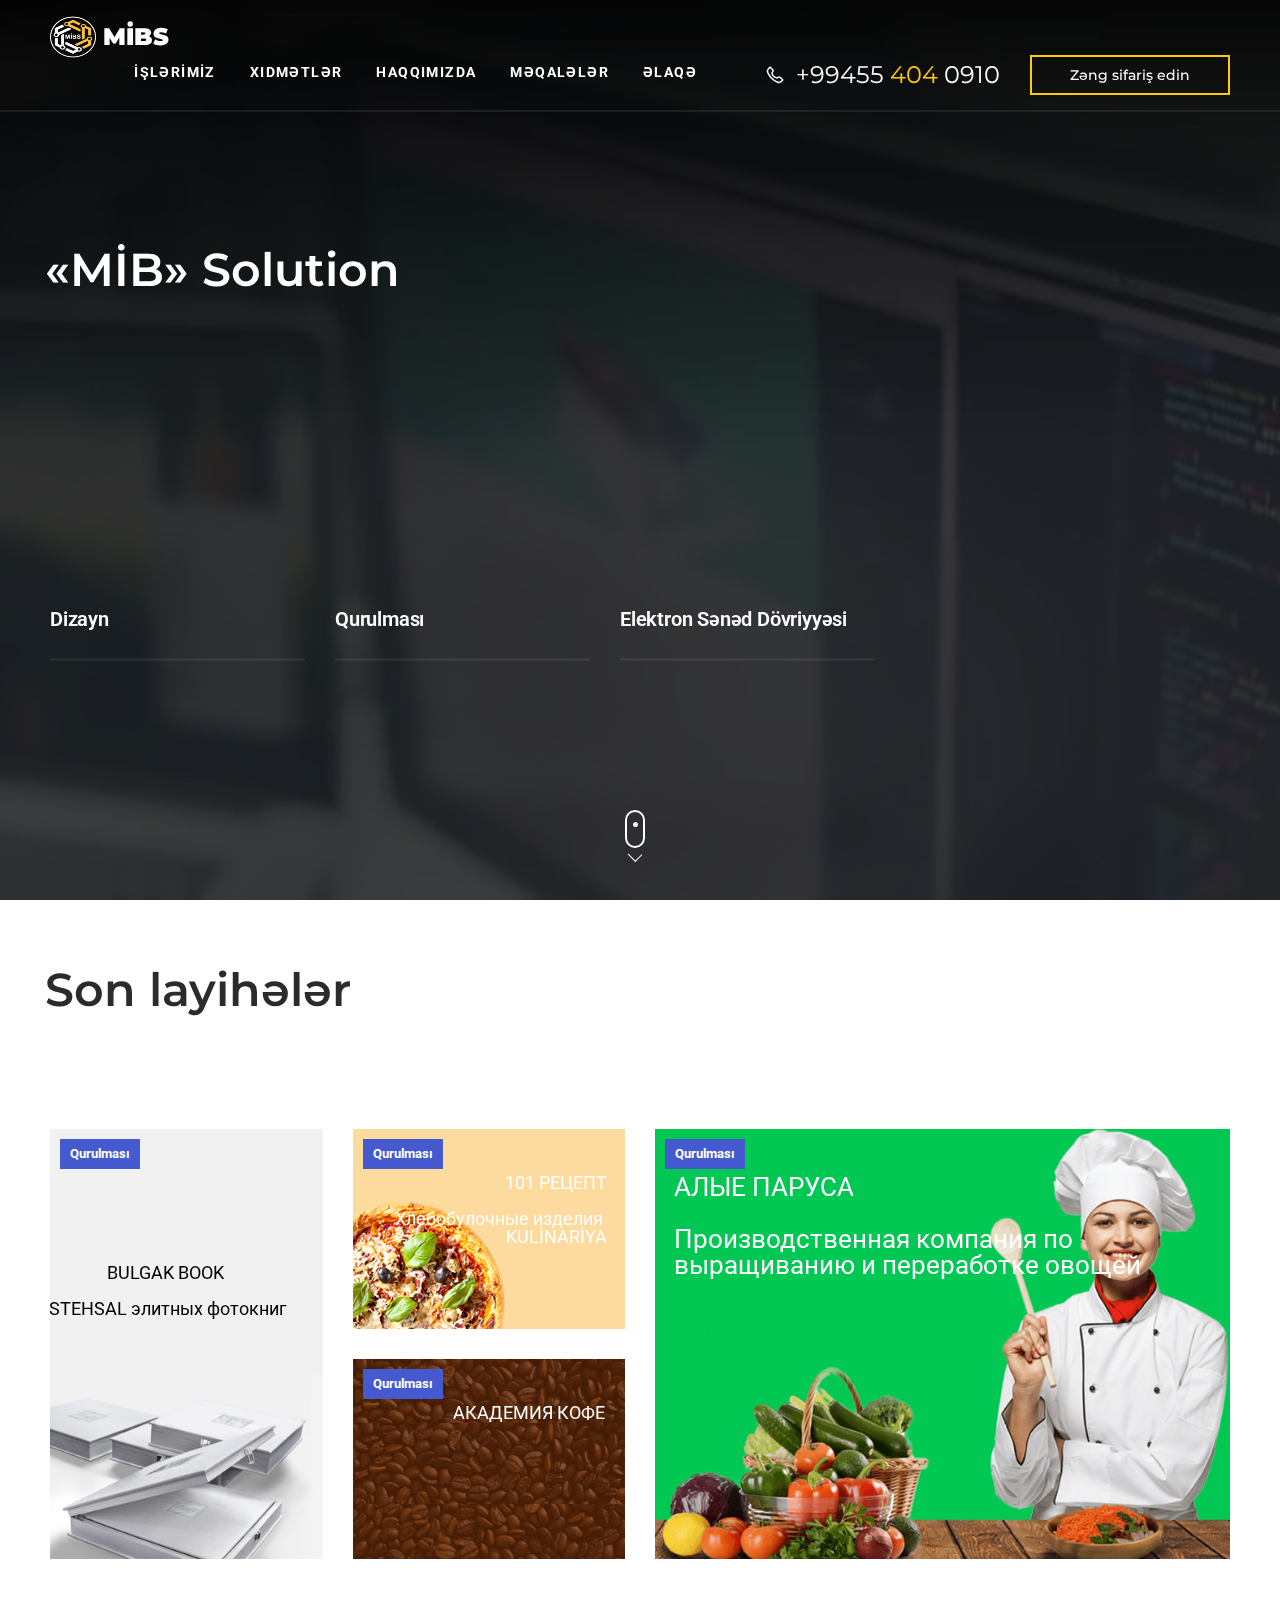
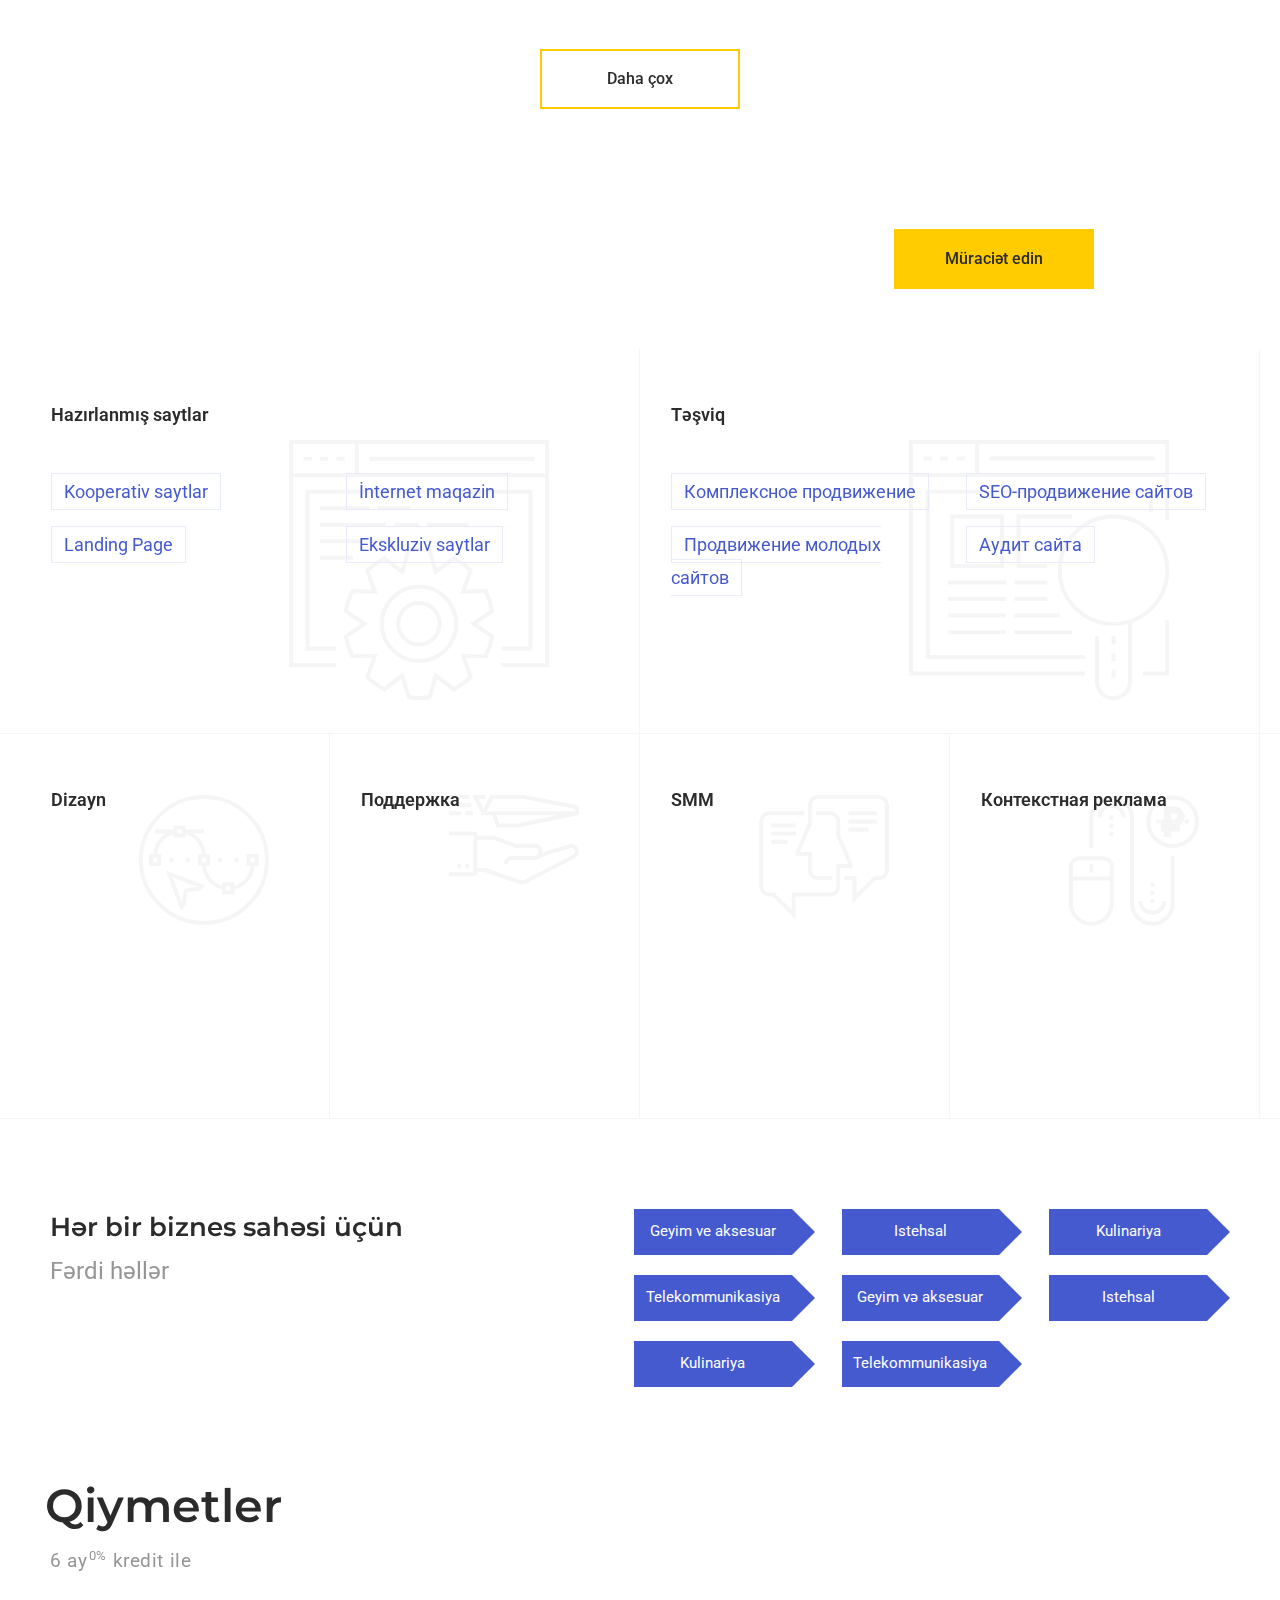
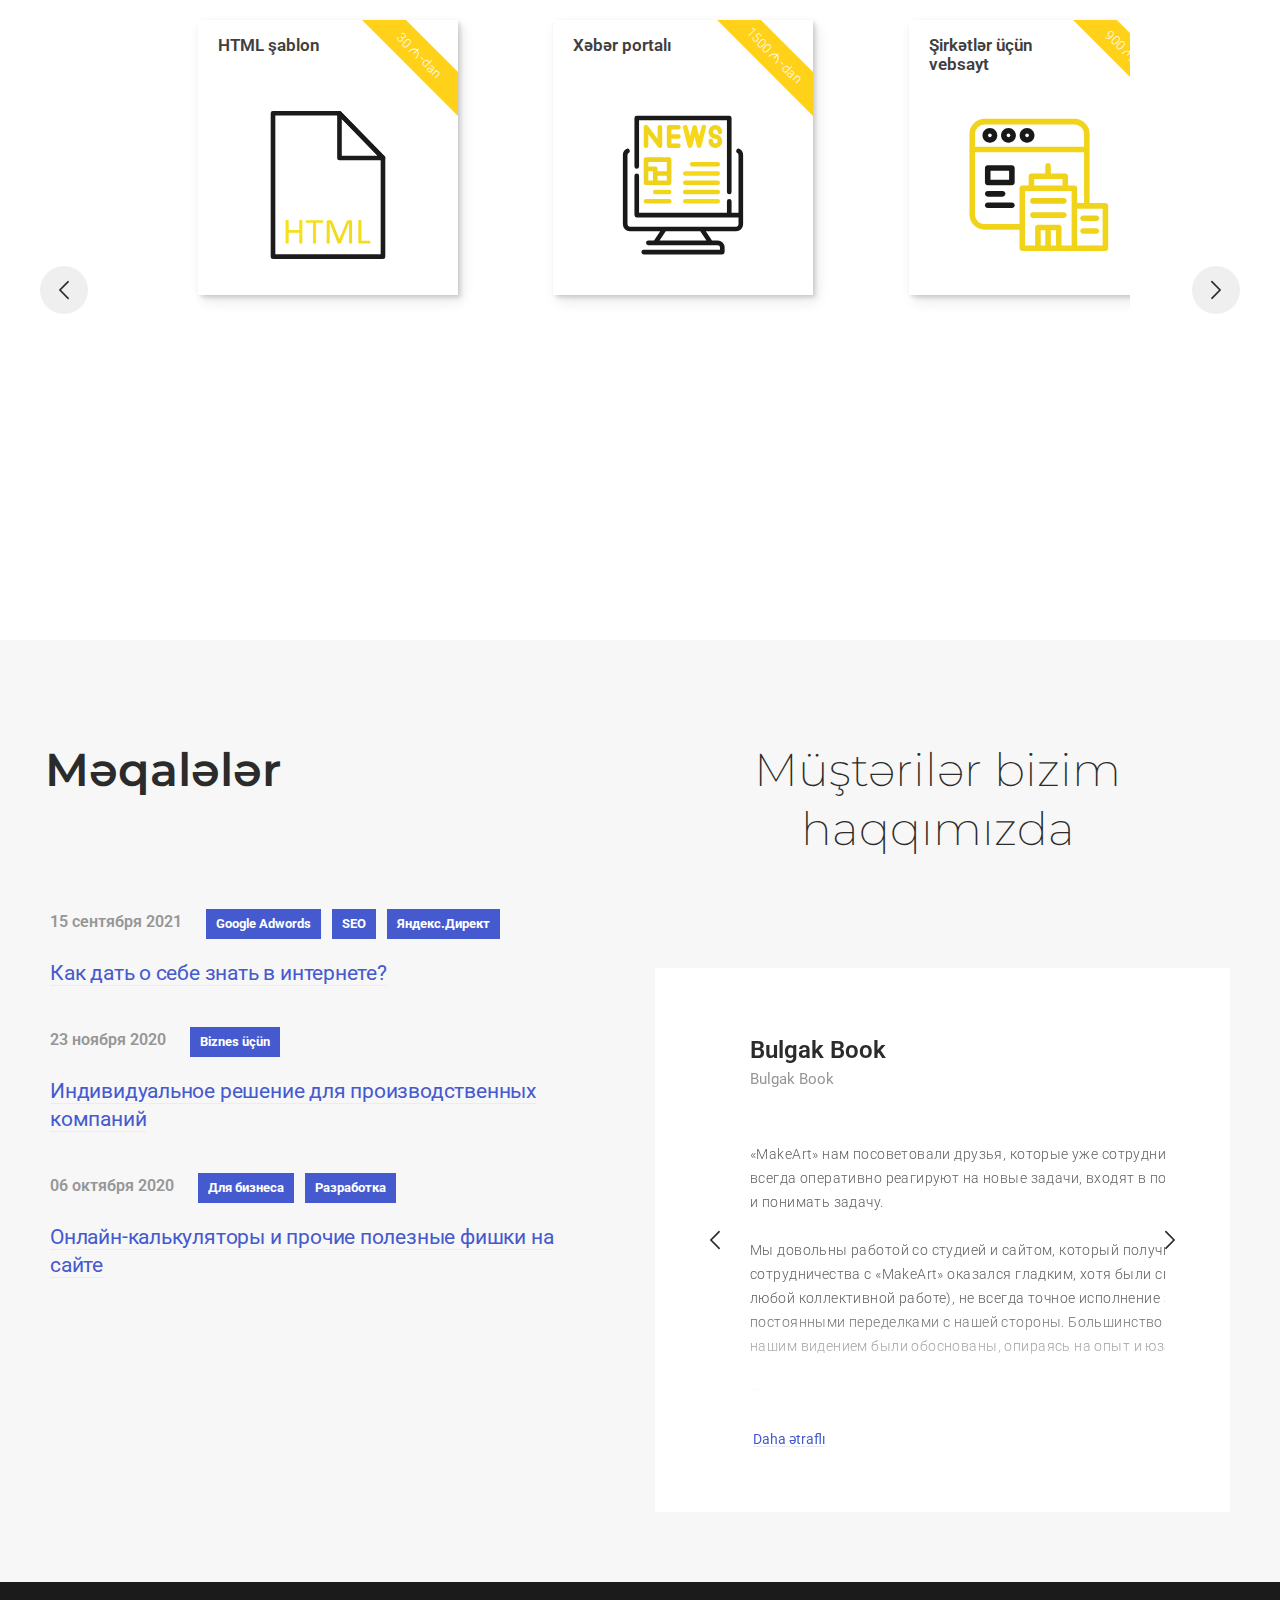
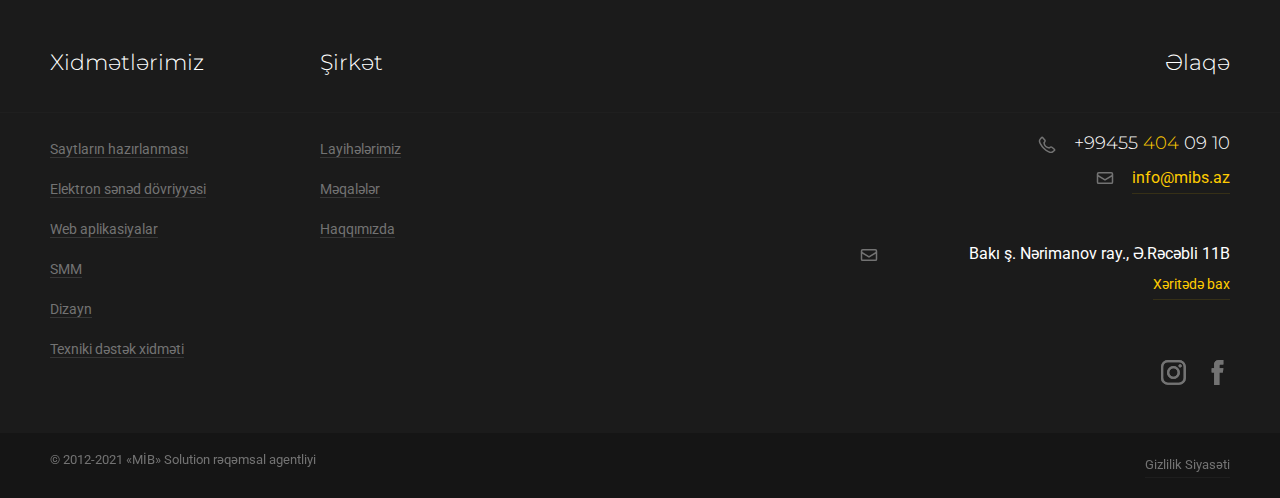
==== index.html @ 134c866f "beauty, price section, solution section" ====
<!DOCTYPE html>
<html lang="ru">
  <head>
    <meta charset="utf-8" />
    <title>«MİB» SOLUTİON | Saytların hazırlanması</title>
    <meta
      name="description"
      content="«MİB» Solution rəqəmsal agentliyindən saytların inkişafı və təşviqi! Kontekstli və hədəflənmiş reklam. Veb dizaynın inkişafı. Saytın texniki dəstəyi."
    />
    <meta name="keywords" content="" />
    <meta http-equiv="X-UA-Compatible" content="IE=edge" />
    <meta
      content="width=device-width, initial-scale=1, maximum-scale=1"
      name="viewport"
    />
    <!-- fancybox -->
    <link rel="stylesheet" href="fancybox/jqueryfancyboxmin.css" />
    <!-- fancybox -->
    <link rel="stylesheet" href="css/reset.css" />
    <link rel="stylesheet" href="css/stylemoder.css" />
    <link rel="stylesheet" href="css/style.css" />
    <link rel="stylesheet" href="css/mystyle.css" />
    <link rel="stylesheet" href="css/responsive.css" />
    <link
      href="https://fonts.googleapis.com/css?family=Montserrat:100,100i,200,200i,300,300i,400,400i,500,500i,600,600i,700,700i,800,800i,900,900i%7CRoboto:100,100i,300,300i,400,400i,500,500i,700,700i,900,900i&amp;display=swap&amp;subset=cyrillic,cyrillic-ext"
      rel="stylesheet"
    />
    <link rel="stylesheet" href="css/modal-videomin.css" />
    <link
      rel="stylesheet"
      href="https://use.fontawesome.com/releases/v5.8.1/css/all.css"
      integrity="sha384-50oBUHEmvpQ+1lW4y57PTFmhCaXp0ML5d60M1M7uH2+nqUivzIebhndOJK28anvf"
      crossorigin="anonymous"
    />
    <!-- favicon -->
    <link rel="apple-touch-icon" sizes="180x180" href="/apple-touch-icon.png" />
    <link rel="icon" type="image/png" sizes="32x32" href="/favicon-32x32.png" />
    <link rel="icon" type="image/png" sizes="16x16" href="/favicon-16x16.png" />
    <link rel="manifest" href="site.webmanifest" />
    <link rel="mask-icon" href="safari-pinned-tab.svg" color="#5bbad5" />
    <meta name="msapplication-TileColor" content="#da532c" />
    <meta name="theme-color" content="#ffffff" />
    <meta
      name="wmail-verification"
      content="b2edbaac711e94d124bc06bdf299bc9e"
    />
    <meta name="yandex-verification" content="ac6a17a744e771c3" />
    <link rel="stylesheet" href="css/fonts_style.css" />
    <link
      rel="stylesheet"
      href="assets/components/ajaxform/css/default.css"
      type="text/css"
    />
    <script
      type="text/javascript"
      async=""
      src="https://www.google-analytics.com/analytics.js"
    ></script>
    <script
      src="https://connect.facebook.net/signals/config/1407399342617779?v=2.9.48&amp;r=stable"
      async=""
    ></script>
    <script
      async=""
      src="https://connect.facebook.net/en_US/fbevents.js"
    ></script>
    <script async="" src="https://mc.yandex.ru/metrika/tag.js"></script>
    <script
      type="text/javascript"
      async=""
      src="http://st.top100.ru/top100/top100.js"
    ></script>
    <script
      type="text/javascript"
      async=""
      src="https://www.gstatic.com/recaptcha/releases/VZKEDW9wslPbEc9RmzMqaOAP/recaptcha__en.js"
      crossorigin="anonymous"
      integrity="sha384-wyvEVSrAxo98MJGE0PuR2ri6k5qurqxA2/a+2Rdj2zI1XHJHSGLsoRS5ADozusAM"
    ></script>
    <script
      type="text/javascript"
      async=""
      src="https://www.google-analytics.com/analytics.js"
    ></script>
    <script
      type="text/javascript"
      async=""
      src="https://www.gstatic.com/recaptcha/releases/VZKEDW9wslPbEc9RmzMqaOAP/recaptcha__en.js"
      crossorigin="anonymous"
      integrity="sha384-wyvEVSrAxo98MJGE0PuR2ri6k5qurqxA2/a+2Rdj2zI1XHJHSGLsoRS5ADozusAM"
    ></script>
    <script
      src="https://connect.facebook.net/signals/config/1407399342617779?v=2.9.48&amp;r=stable"
      async=""
    ></script>
    <script
      async=""
      src="https://connect.facebook.net/en_US/fbevents.js"
    ></script>
    <script async="" src="https://mc.yandex.ru/metrika/tag.js"></script>
    <script
      type="text/javascript"
      async=""
      src="https://st.top100.ru/top100/top100.js"
    ></script>
    <script
      src="https://www.google.com/recaptcha/api.js?onload=ReCaptchaCallbackV3&amp;render=6LcVQaMZAAAAAI2Z5UKUpWFJiAIazl_RIIAdoZtS"
      async=""
    ></script>
    <style type="text/css" data-ymaps="css-modules">
      .ymaps-2-1-79-node-size-parent-style {
        visibility: hidden !important;
        position: absolute;
        overflow: hidden;
        width: 0;
        height: 0;
        display: block;
        zoom: 1 !important;
      }
      .ymaps-2-1-79-node-size-parent-pane-style {
        visibility: hidden !important;
        position: relative;
        overflow: visible;
        display: block;
        zoom: 1 !important;
      }
      .ymaps-2-1-79-node-size-node-style,
      .ymaps-2-1-79-node-size-w3c-box-model-test {
        overflow: hidden !important;
        overflow-x: hidden !important;
        overflow-y: hidden !important;
      }
      .ymaps-2-1-79-node-size-node-style {
        position: absolute !important;
        zoom: 1 !important;
        display: block !important;
      }
      .ymaps-2-1-79-node-size-w3c-box-model-test {
        width: 100px !important;
        border-left-width: 10px !important;
      }
      .ymaps-2-1-79-node-size-no-scrolls-test,
      .ymaps-2-1-79-node-size-paddings-test {
        display: block !important;
        overflow: hidden !important;
        overflow-x: hidden !important;
        overflow-y: hidden !important;
      }
      .ymaps-2-1-79-node-size-paddings-test {
        border-width: 0 !important;
        width: 0 !important;
        height: 0 !important;
      }
      .ymaps-2-1-79-node-size-no-scrolls-test {
        position: absolute !important;
        left: 0 !important;
        top: 0 !important;
        width: 100px !important;
        height: 100px !important;
        visibility: visible !important;
      }
      .ymaps-2-1-79-node-size-scrolls-test {
        overflow: scroll !important;
        overflow-x: scroll !important;
        overflow-y: scroll !important;
      }
      /**/
      .ymaps-2-1-79-islets_icon-with-caption__caption-block {
        position: absolute;
        top: -37px;
      }
      .ymaps-2-1-79-islets_icon-with-caption__caption-block
        .ymaps-2-1-79-islets_icon-caption {
        padding-left: 20px;
      }
      /**/
      .ymaps-2-1-79-circle-icon-with-caption__caption-block {
        position: absolute;
        top: -13px;
      }
      .ymaps-2-1-79-circle-icon-with-caption__caption-block
        .ymaps-2-1-79-islets_icon-caption {
        padding-left: 16px;
      }
      /**/
      .ymaps-2-1-79-islets_pictogram-icon-with-caption__caption-block {
        position: absolute;
        top: -50px;
      }
      .ymaps-2-1-79-islets_pictogram-icon-with-caption__caption-block
        .ymaps-2-1-79-islets_icon-caption {
        padding-left: 30px;
      }
      /**/
      .ymaps-2-1-79-islets_pictogram-circle-icon-with-caption__caption-block {
        position: absolute;
        top: -13px;
      }
      .ymaps-2-1-79-islets_pictogram-circle-icon-with-caption__caption-block
        .ymaps-2-1-79-islets_icon-caption {
        padding-left: 24px;
      }
      /**/
      .ymaps-2-1-79-placemark {
        position: absolute;
        z-index: 1;
        right: 2px;
        bottom: 12px;
        height: 28px;
        background-repeat: repeat-x;
        background-position: 0 -60px;
        background-size: auto !important;
      }
      .ymaps-2-1-79-placemark__content {
        position: relative;
        z-index: 5;
        display: block;
        width: auto;
        height: 27px;
        margin: 0 -3px;
        text-align: center;
        white-space: nowrap;
        color: #000;
        font: 13px Arial, sans-serif;
      }
      .ymaps-2-1-79-placemark__content-inner {
        display: block;
        overflow: hidden;
        margin-top: 6px;
        margin-left: 5px;
        margin-right: 5px;
        height: 15px;
      }
      .ymaps-2-1-79-placemark__content-inner > * {
        display: block;
      }
      .ymaps-2-1-79-placemark_state_active .ymaps-2-1-79-placemark__content {
        margin-right: -9px;
      }
      .ymaps-2-1-79-placemark__l {
        width: 13px;
      }
      .ymaps-2-1-79-placemark__l,
      .ymaps-2-1-79-placemark__r {
        position: absolute;
        z-index: 4;
        display: block;
        height: 27px;
      }
      .ymaps-2-1-79-placemark__l {
        left: -13px;
        background-position: 0 0;
      }
      .ymaps-2-1-79-placemark__r {
        right: -14px;
        width: 14px;
        background-position: -14px 0;
      }
      .ymaps-2-1-79-placemark_state_active .ymaps-2-1-79-placemark__r {
        right: -26px;
        width: 26px;
        height: 41px;
        background-position: -80px 0;
      }
      /**/
      .ymaps-2-1-79-placemark_theme_black,
      .ymaps-2-1-79-placemark_theme_black .ymaps-2-1-79-placemark__l,
      .ymaps-2-1-79-placemark_type_blank.ymaps-2-1-79-placemark_theme_black
        .ymaps-2-1-79-placemark__r {
        background-image: url([data-uri]);
      }
      .ymaps-2-1-79-placemark_theme_black .ymaps-2-1-79-placemark__r {
        background-image: url([data-uri]);
      }
      .ymaps-2-1-79-placemark_theme_blue,
      .ymaps-2-1-79-placemark_theme_blue .ymaps-2-1-79-placemark__l,
      .ymaps-2-1-79-placemark_type_blank.ymaps-2-1-79-placemark_theme_blue
        .ymaps-2-1-79-placemark__r {
        background-image: url([data-uri]);
      }
      .ymaps-2-1-79-placemark_theme_blue .ymaps-2-1-79-placemark__r {
        background-image: url([data-uri]);
      }
      .ymaps-2-1-79-placemark_theme_brown,
      .ymaps-2-1-79-placemark_theme_brown .ymaps-2-1-79-placemark__l,
      .ymaps-2-1-79-placemark_type_blank.ymaps-2-1-79-placemark_theme_brown
        .ymaps-2-1-79-placemark__r {
        background-image: url([data-uri]);
      }
      .ymaps-2-1-79-placemark_theme_brown .ymaps-2-1-79-placemark__r {
        background-image: url([data-uri]);
      }
      .ymaps-2-1-79-placemark_theme_red,
      .ymaps-2-1-79-placemark_theme_red .ymaps-2-1-79-placemark__l,
      .ymaps-2-1-79-placemark_type_blank.ymaps-2-1-79-placemark_theme_red
        .ymaps-2-1-79-placemark__r {
        background-image: url([data-uri]);
      }
      .ymaps-2-1-79-placemark_theme_red .ymaps-2-1-79-placemark__r {
        background-image: url([data-uri]);
      }
      .ymaps-2-1-79-placemark_theme_darkblue,
      .ymaps-2-1-79-placemark_theme_darkblue .ymaps-2-1-79-placemark__l,
      .ymaps-2-1-79-placemark_type_blank.ymaps-2-1-79-placemark_theme_darkblue
        .ymaps-2-1-79-placemark__r {
        background-image: url([data-uri]);
      }
      .ymaps-2-1-79-placemark_theme_darkblue .ymaps-2-1-79-placemark__r {
        background-image: url([data-uri]);
      }
      .ymaps-2-1-79-placemark_theme_darkorange,
      .ymaps-2-1-79-placemark_theme_darkorange .ymaps-2-1-79-placemark__l,
      .ymaps-2-1-79-placemark_type_blank.ymaps-2-1-79-placemark_theme_darkorange
        .ymaps-2-1-79-placemark__r {
        background-image: url([data-uri]);
      }
      .ymaps-2-1-79-placemark_theme_darkorange .ymaps-2-1-79-placemark__r {
        background-image: url([data-uri]);
      }
      .ymaps-2-1-79-placemark_theme_night,
      .ymaps-2-1-79-placemark_theme_night .ymaps-2-1-79-placemark__l,
      .ymaps-2-1-79-placemark_type_blank.ymaps-2-1-79-placemark_theme_night
        .ymaps-2-1-79-placemark__r {
        background-image: url([data-uri]);
      }
      .ymaps-2-1-79-placemark_theme_night .ymaps-2-1-79-placemark__r {
        background-image: url([data-uri]);
      }
      .ymaps-2-1-79-placemark_theme_pink,
      .ymaps-2-1-79-placemark_theme_pink .ymaps-2-1-79-placemark__l,
      .ymaps-2-1-79-placemark_type_blank.ymaps-2-1-79-placemark_theme_pink
        .ymaps-2-1-79-placemark__r {
        background-image: url([data-uri]);
      }
      .ymaps-2-1-79-placemark_theme_pink .ymaps-2-1-79-placemark__r {
        background-image: url([data-uri]);
      }
      .ymaps-2-1-79-placemark_theme_gray,
      .ymaps-2-1-79-placemark_theme_gray .ymaps-2-1-79-placemark__l,
      .ymaps-2-1-79-placemark_theme_grey,
      .ymaps-2-1-79-placemark_type_blank.ymaps-2-1-79-placemark_theme_gray
        .ymaps-2-1-79-placemark__r {
        background-image: url([data-uri]);
      }
      .ymaps-2-1-79-placemark_theme_gray .ymaps-2-1-79-placemark__r {
        background-image: url([data-uri]);
      }
      .ymaps-2-1-79-placemark_theme_grey .ymaps-2-1-79-placemark__l,
      .ymaps-2-1-79-placemark_type_blank.ymaps-2-1-79-placemark_theme_grey
        .ymaps-2-1-79-placemark__r {
        background-image: url([data-uri]);
      }
      .ymaps-2-1-79-placemark_theme_grey .ymaps-2-1-79-placemark__r {
        background-image: url([data-uri]);
      }
      .ymaps-2-1-79-placemark_theme_darkgreen,
      .ymaps-2-1-79-placemark_theme_darkgreen .ymaps-2-1-79-placemark__l,
      .ymaps-2-1-79-placemark_type_blank.ymaps-2-1-79-placemark_theme_darkgreen
        .ymaps-2-1-79-placemark__r {
        background-image: url([data-uri]);
      }
      .ymaps-2-1-79-placemark_theme_darkgreen .ymaps-2-1-79-placemark__r {
        background-image: url([data-uri]);
      }
      .ymaps-2-1-79-placemark_theme_violet,
      .ymaps-2-1-79-placemark_theme_violet .ymaps-2-1-79-placemark__l,
      .ymaps-2-1-79-placemark_type_blank.ymaps-2-1-79-placemark_theme_violet
        .ymaps-2-1-79-placemark__r {
        background-image: url([data-uri]);
      }
      .ymaps-2-1-79-placemark_theme_violet .ymaps-2-1-79-placemark__r {
        background-image: url([data-uri]);
      }
      .ymaps-2-1-79-placemark_theme_yellow,
      .ymaps-2-1-79-placemark_theme_yellow .ymaps-2-1-79-placemark__l,
      .ymaps-2-1-79-placemark_type_blank.ymaps-2-1-79-placemark_theme_yellow
        .ymaps-2-1-79-placemark__r {
        background-image: url([data-uri]);
      }
      .ymaps-2-1-79-placemark_theme_yellow .ymaps-2-1-79-placemark__r {
        background-image: url([data-uri]);
      }
      .ymaps-2-1-79-placemark_theme_green,
      .ymaps-2-1-79-placemark_theme_green .ymaps-2-1-79-placemark__l,
      .ymaps-2-1-79-placemark_type_blank.ymaps-2-1-79-placemark_theme_green
        .ymaps-2-1-79-placemark__r {
        background-image: url([data-uri]);
      }
      .ymaps-2-1-79-placemark_theme_green .ymaps-2-1-79-placemark__r {
        background-image: url([data-uri]);
      }
      .ymaps-2-1-79-placemark_theme_orange,
      .ymaps-2-1-79-placemark_theme_orange .ymaps-2-1-79-placemark__l,
      .ymaps-2-1-79-placemark_type_blank.ymaps-2-1-79-placemark_theme_orange
        .ymaps-2-1-79-placemark__r {
        background-image: url([data-uri]);
      }
      .ymaps-2-1-79-placemark_theme_orange .ymaps-2-1-79-placemark__r {
        background-image: url([data-uri]);
      }
      .ymaps-2-1-79-placemark_theme_lightblue,
      .ymaps-2-1-79-placemark_theme_lightblue .ymaps-2-1-79-placemark__l,
      .ymaps-2-1-79-placemark_type_blank.ymaps-2-1-79-placemark_theme_lightblue
        .ymaps-2-1-79-placemark__r {
        background-image: url([data-uri]);
      }
      .ymaps-2-1-79-placemark_theme_lightblue .ymaps-2-1-79-placemark__r {
        background-image: url([data-uri]);
      }
      .ymaps-2-1-79-placemark_theme_olive,
      .ymaps-2-1-79-placemark_theme_olive .ymaps-2-1-79-placemark__l,
      .ymaps-2-1-79-placemark_type_blank.ymaps-2-1-79-placemark_theme_olive
        .ymaps-2-1-79-placemark__r {
        background-image: url([data-uri]);
      }
      .ymaps-2-1-79-placemark_theme_olive .ymaps-2-1-79-placemark__r {
        background-image: url([data-uri]);
      }
      /**/
      .ymaps-2-1-79-placemark_type_blank {
        width: 28px;
        background-position: 0 0;
        background-repeat: no-repeat;
      }
      .ymaps-2-1-79-placemark_type_blank.ymaps-2-1-79-placemark_state_active {
        background-image: none;
        width: 0;
      }
      .ymaps-2-1-79-placemark_type_blank .ymaps-2-1-79-placemark__content {
        position: absolute;
        top: 0;
        z-index: 6;
        margin: 0 !important;
        width: 27px;
        background: 0 0;
      }
      .ymaps-2-1-79-placemark_type_blank.ymaps-2-1-79-placemark_state_active
        .ymaps-2-1-79-placemark__content {
        left: -8px;
      }
      .ymaps-2-1-79-placemark_type_blank .ymaps-2-1-79-placemark__l,
      .ymaps-2-1-79-placemark_type_blank .ymaps-2-1-79-placemark__r {
        display: none;
      }
      .ymaps-2-1-79-placemark_state_active.ymaps-2-1-79-placemark_type_blank
        .ymaps-2-1-79-placemark__r {
        display: block;
        background-position: -36px 0 !important;
        right: -28px;
        width: 36px;
      }
      /**/
    </style>
    <style type="text/css" data-ymaps="css-modules">
      .ymaps-2-1-79-islets_icon-caption {
        white-space: nowrap;
        font: 13px/27px Arial, sans-serif;
        border-radius: 5px;
        height: 27px;
        text-overflow: ellipsis;
        overflow: hidden;
        background: rgba(255, 255, 255, 0.85);
        padding: 0 8px 0 0;
        position: absolute;
        margin-top: -1px;
      }
      /**/
      .ymaps-2-1-79-islets_dot-icon-with-caption__caption-block {
        position: absolute;
        top: -37px;
      }
      .ymaps-2-1-79-islets_dot-icon-with-caption__caption-block
        .ymaps-2-1-79-islets_icon-caption {
        padding-left: 20px;
      }
      /**/
      .ymaps-2-1-79-islets_circle-dot-icon-with-caption__caption-block {
        position: absolute;
        top: -13px;
      }
      .ymaps-2-1-79-islets_circle-dot-icon-with-caption__caption-block
        .ymaps-2-1-79-islets_icon-caption {
        padding-left: 16px;
      }
      /**/
    </style>
    <style type="text/css" data-ymaps="css-modules">
      .ymaps-2-1-79-route-panel-button__button {
        display: block;
      }
      .ymaps-2-1-79-route-panel-button__panel-icon {
        background-image: url([data-uri]);
      }
      /**/
      .ymaps-2-1-79-map {
        position: relative;
        z-index: 0;
        display: block;
        margin: 0 !important;
        padding: 0 !important;
        text-align: left !important;
        text-decoration: none !important;
        color: #000;
        font-weight: 400 !important;
        font-style: normal !important;
        line-height: normal;
        -webkit-tap-highlight-color: rgba(0, 0, 0, 0);
        -webkit-print-color-adjust: exact;
        print-color-adjust: exact;
        -webkit-transform: translate3d(0, 0, 0);
        transform: translate3d(0, 0, 0);
      }
      .ymaps-2-1-79-map-bg {
        background-image: url([data-uri]);
        background-size: 16px 16px;
      }
      .ymaps-2-1-79-map ymaps,
      .ymaps-2-1-79-map ymaps:after,
      .ymaps-2-1-79-map ymaps:before {
        box-sizing: content-box;
      }
      .ymaps-2-1-79-map iframe {
        position: static;
        opacity: 1;
        margin: 0;
        outline: 0;
        box-shadow: none;
        border: 0;
        border-radius: 0;
        background: 0 0;
        padding: 0;
        max-width: unset;
        max-height: unset;
        min-width: unset;
        min-height: unset;
        vertical-align: top;
        user-select: none;
        -ms-user-select: none;
        -moz-user-select: none;
        -webkit-user-select: none;
      }
      a .ymaps-2-1-79-map {
        text-decoration: none !important;
        color: #000;
        font-style: normal !important;
      }
      .ymaps-2-1-79-fullscreen {
        overflow: hidden !important;
      }
      .ymaps-2-1-79-touch-action-none {
        touch-action: none;
      }
      .ymaps-2-1-79-user-selection-none,
      .ymaps-2-1-79-user-selection-none * {
        -webkit-tap-highlight-color: rgba(0, 0, 0, 0);
        -webkit-touch-callout: none;
        -webkit-user-select: none;
        -moz-user-select: none;
        -ms-user-select: none;
        user-select: none;
      }
      .ymaps-2-1-79-display-none {
        display: none !important;
      }
      .ymaps-2-1-79-visibility-hidden {
        visibility: hidden !important;
      }
      ymaps,
      ymaps canvas,
      ymaps input,
      ymaps svg {
        max-width: none;
        max-height: none;
      }
      .ymaps-2-1-79-graphics-SVG svg {
        all: unset;
        overflow: hidden;
      }
      .ymaps-2-1-79-ground-pane {
        will-change: transform;
      }
      .ymaps-2-1-79-areas-pane,
      .ymaps-2-1-79-balloon-pane,
      .ymaps-2-1-79-controls-pane,
      .ymaps-2-1-79-controls__bottom,
      .ymaps-2-1-79-controls__toolbar,
      .ymaps-2-1-79-events-pane,
      .ymaps-2-1-79-ground-pane,
      .ymaps-2-1-79-panel-pane,
      .ymaps-2-1-79-places-pane,
      .ymaps-2-1-79-ruler-balloon-pane,
      .ymaps-2-1-79-ruler-line-pane,
      .ymaps-2-1-79-searchpanel-pane {
        left: 0;
      }
      .ymaps-2-1-79-controls-pane *,
      .ymaps-2-1-79-searchpanel-pane * {
        text-align: left;
      }
      @media print {
        .ymaps-2-1-79-patched-for-print {
          background: 0 0 !important;
          display: list-item !important;
          list-style-position: inside !important;
        }
      }
      .ymaps-2-1-79-patched-for-print-preload .ymaps-2-1-79-patched-for-print {
        background: 0 0 !important;
        display: list-item !important;
        list-style-position: inside !important;
      }
      .ymaps-2-1-79-svg-icon-content {
        letter-spacing: -0.5px;
        margin-left: -0.5px;
      }
      /**/
      .ymaps-2-1-79-inner-panes,
      .ymaps-2-1-79-outer-panes {
        display: block;
        position: absolute;
        padding: 0 !important;
        margin: 0 !important;
      }
      .ymaps-2-1-79-inner-panes {
        overflow: hidden;
        width: 100%;
        height: 100%;
      }
      .ymaps-2-1-79-outer-panes {
        width: 0;
        height: 0;
      }
      /**/
      .ymaps-2-1-79-controls__bottom,
      .ymaps-2-1-79-controls__toolbar {
        position: absolute;
        width: 100%;
      }
      .ymaps-2-1-79-controls__toolbar_left {
        float: left;
        height: 0;
      }
      .ymaps-2-1-79-controls__toolbar_right {
        float: right;
        height: 0;
      }
      .ymaps-2-1-79-controls__control_toolbar {
        display: inline-block;
        vertical-align: top;
      }
      .ymaps-2-1-79-controls__control {
        /* display: block; */
        position: absolute;
        vertical-align: top;
      }
      .ymaps-2-1-79-controls__control_visibility_hidden {
        display: none;
      }
      /**/
      .ymaps-2-1-79-control-popup__spinner {
        -webkit-animation-name: spinner;
        animation-name: spinner;
        -webkit-animation-duration: 1s;
        animation-duration: 1s;
        -webkit-animation-iteration-count: infinite;
        animation-iteration-count: infinite;
        -webkit-animation-timing-function: linear;
        animation-timing-function: linear;
        overflow: hidden;
        position: relative;
      }
      .ymaps-2-1-79-control-popup__spinner__circle {
        overflow: hidden;
        position: absolute;
        left: 50%;
        top: 0;
        width: 100%;
        height: 100%;
      }
      .ymaps-2-1-79-control-popup__spinner__circle:before {
        content: "";
        border-radius: 100%;
        box-shadow: inset 0 0 0 2px #fc0;
        position: absolute;
        left: -50%;
        top: 0;
        width: 100%;
        height: 100%;
      }
      .ymaps-2-1-79-control-popup-parent {
        position: relative;
        display: block;
      }
      .ymaps-2-1-79-control-popup {
        position: absolute;
        top: 100%;
        display: none;
        margin-top: 13px;
        white-space: normal;
        -webkit-user-select: none;
        -moz-user-select: none;
        -ms-user-select: none;
        user-select: none;
        -webkit-transform: translate3d(0, 0, 0);
        transform: translate3d(0, 0, 0);
      }
      .ymaps-2-1-79-control-popup.ymaps-2-1-79-control-popup {
        padding-bottom: 0;
      }
      .ymaps-2-1-79-control-popup.ymaps-2-1-79-control-popup_open {
        display: block;
      }
      .ymaps-2-1-79-control-popup.ymaps-2-1-79-control-popup_fullscreen {
        width: 100%;
        margin-top: 0;
        padding: 0;
      }
      .ymaps-2-1-79-control-popup.ymaps-2-1-79-control-popup_static {
        position: static;
        margin-top: 0;
      }
      .ymaps-2-1-79-control-popup__tail {
        display: block;
        position: absolute;
        z-index: 10;
        border-left: 13.4px solid transparent;
        border-right: 13.4px solid transparent;
        border-bottom: 13.4px solid rgba(0, 0, 0, 0.15);
        top: -12.4px;
      }
      .ymaps-2-1-79-control-popup__tail-front {
        display: block;
        position: absolute;
        border-left: 13px solid transparent;
        border-right: 13px solid transparent;
        border-bottom: 13px solid #fff;
        left: -13px;
        top: 1.4px;
      }
      .ymaps-2-1-79-control-popup.ymaps-2-1-79-control-popup_fullscreen
        .ymaps-2-1-79-control-popup__tail,
      .ymaps-2-1-79-control-popup.ymaps-2-1-79-control-popup_static
        > .ymaps-2-1-79-control-popup__tail {
        display: none;
      }
      .ymaps-2-1-79-control-popup__header {
        display: none;
        line-height: 20px;
        padding: 9px 10px 4px;
        border-bottom: 1px solid rgba(0, 0, 0, 0.2);
      }
      .ymaps-2-1-79-control-popup__icon {
        width: 26px;
        height: 26px;
        display: inline-block;
        vertical-align: middle;
        position: relative;
        top: -2px;
        padding-right: 4px;
      }
      .ymaps-2-1-79-control-popup__title {
        font-family: sans-serif;
        font-size: 15px;
        -webkit-user-select: none;
        -moz-user-select: none;
        -ms-user-select: none;
        user-select: none;
        cursor: default;
      }
      .ymaps-2-1-79-control-popup.ymaps-2-1-79-control-popup_fullscreen
        .ymaps-2-1-79-control-popup__header,
      .ymaps-2-1-79-control-popup.ymaps-2-1-79-control-popup_show-header
        .ymaps-2-1-79-control-popup__header {
        display: block;
      }
      .ymaps-2-1-79-control-popup__hide {
        box-sizing: border-box !important;
        border-width: 1px;
        border-style: solid;
        border-radius: 3px;
        background-clip: border-box;
        color: #000;
        vertical-align: middle;
        text-decoration: none;
        font-family: Arial, Helvetica, sans-serif;
        cursor: pointer;
        -webkit-transition: background-color 0.15s ease-out,
          border-color 0.15s ease-out, opacity 0.15s ease-out;
        transition: background-color 0.15s ease-out, border-color 0.15s ease-out,
          opacity 0.15s ease-out;
        /* display: inline-block; */
        text-align: left;
        height: 28px;
        background-color: #fff;
        border-color: rgba(0, 0, 0, 0.2);
        float: right;
        position: relative;
        top: -4px;
      }
      a.ymaps-2-1-79-control-popup__hide,
      a.ymaps-2-1-79-control-popup__hide:active,
      a.ymaps-2-1-79-control-popup__hide:hover,
      a.ymaps-2-1-79-control-popup__hide:link,
      a.ymaps-2-1-79-control-popup__hide:visited {
        color: #000 !important;
        text-decoration: none !important;
      }
      .ymaps-2-1-79-control-popup__hide-text {
        display: inline-block;
        position: relative;
        border: none;
        text-decoration: none;
        white-space: nowrap;
        font-size: 13px;
        line-height: 26px;
        padding: 0 12px;
      }
      .ymaps-2-1-79-control-popup__hide:hover {
        border-color: rgba(0, 0, 0, 0.3);
      }
      .ymaps-2-1-79-control-popup__hide.ymaps-2-1-79-_pressed,
      .ymaps-2-1-79-control-popup__hide:active {
        background-color: #f3f1ed;
      }
      .ymaps-2-1-79-control-popup__hide.ymaps-2-1-79-_disabled {
        cursor: default;
        background-color: #ebebeb;
      }
      .ymaps-2-1-79-control-popup__hide.ymaps-2-1-79-_disabled
        .ymaps-2-1-79-control-popup__hide-text {
        opacity: 0.5;
      }
      .ymaps-2-1-79-control-popup__hide-icon {
        display: block;
        width: 26px;
        height: 26px;
        background-repeat: no-repeat;
        background-image: url([data-uri]);
      }
      .ymaps-2-1-79-control-popup.ymaps-2-1-79-control-popup_static
        .ymaps-2-1-79-control-popup__hide {
        display: none;
      }
      .ymaps-2-1-79-control-popup__content {
        display: block;
        overflow-x: hidden;
        min-width: 40px;
        min-height: 20px;
        background: #fff;
        -webkit-user-select: auto;
        -moz-user-select: auto;
        -ms-user-select: auto;
        user-select: auto;
      }
      .ymaps-2-1-79-control-popup.ymaps-2-1-79-control-popup_fullscreen
        > .ymaps-2-1-79-control-popup__content {
        box-sizing: border-box;
        border: 1px solid rgba(0, 0, 0, 0.2);
        border-bottom: 0;
      }
      .ymaps-2-1-79-control-popup__layout {
        display: block;
        overflow-y: auto;
      }
      .ymaps-2-1-79-control-popup.ymaps-2-1-79-control-popup.ymaps-2-1-79-control-popup_content-loading
        .ymaps-2-1-79-control-popup__layout {
        display: block;
        overflow-y: visible;
        text-align: center;
        height: 44px;
      }
      .ymaps-2-1-79-control-popup__spinner {
        top: 14px;
        left: 6px;
        display: inline-block;
        width: 16px;
        height: 16px;
      }
      @-webkit-keyframes spinner {
        0% {
          -webkit-transform: rotate(0deg);
          transform: rotate(0deg);
        }
        to {
          -webkit-transform: rotate(360deg);
          transform: rotate(360deg);
        }
      }
      @keyframes spinner {
        0% {
          -webkit-transform: rotate(0deg);
          transform: rotate(0deg);
        }
        to {
          -webkit-transform: rotate(360deg);
          transform: rotate(360deg);
        }
      }
      .ymaps-2-1-79-control-popup {
        -webkit-animation: none 0.25s ease-out;
        animation: none 0.25s ease-out;
      }
      @-webkit-keyframes control-popup-show-animation {
        0% {
          margin-top: 0;
          opacity: 0;
          -webkit-transform: scale(0.1, 0.1);
          transform: scale(0.1, 0.1);
        }
        to {
          margin-top: 13px;
          opacity: 1;
          -webkit-transform: scale(1, 1);
          transform: scale(1, 1);
        }
      }
      @keyframes control-popup-show-animation {
        0% {
          margin-top: 0;
          opacity: 0;
          -webkit-transform: scale(0.1, 0.1);
          transform: scale(0.1, 0.1);
        }
        to {
          margin-top: 13px;
          opacity: 1;
          -webkit-transform: scale(1, 1);
          transform: scale(1, 1);
        }
      }
      @-webkit-keyframes control-popup-hide-animation {
        0% {
          margin-top: 13px;
          opacity: 1;
        }
        to {
          margin-top: 0;
          opacity: 0;
          -webkit-transform: scale(0.1, 0.1);
          transform: scale(0.1, 0.1);
        }
      }
      @keyframes control-popup-hide-animation {
        0% {
          margin-top: 13px;
          opacity: 1;
        }
        to {
          margin-top: 0;
          opacity: 0;
          -webkit-transform: scale(0.1, 0.1);
          transform: scale(0.1, 0.1);
        }
      }
      @-webkit-keyframes control-popup-show-animation-fullscreen {
        0% {
          margin-top: -30px;
          opacity: 0;
        }
        to {
          margin-top: 0;
          opacity: 1;
        }
      }
      @keyframes control-popup-show-animation-fullscreen {
        0% {
          margin-top: -30px;
          opacity: 0;
        }
        to {
          margin-top: 0;
          opacity: 1;
        }
      }
      @-webkit-keyframes control-popup-hide-animation-fullscreen {
        0% {
          margin-top: 0;
          opacity: 1;
        }
        to {
          margin-top: -30px;
          opacity: 0;
        }
      }
      @keyframes control-popup-hide-animation-fullscreen {
        0% {
          margin-top: 0;
          opacity: 1;
        }
        to {
          margin-top: -30px;
          opacity: 0;
        }
      }
      /**/
      .ymaps-2-1-79-popup {
        display: none;
        position: absolute;
        z-index: 32700;
        padding: 1px;
      }
      /**/
      .ymaps-2-1-79-popup_theme_ffffff {
        -webkit-box-shadow: inset 0 0 0 1px rgba(0, 0, 0, 0.15),
          0 8px 30px -5px rgba(0, 0, 0, 0.5);
        -moz-box-shadow: inset 1px 1px 10px #aaa;
        box-shadow: inset 0 0 0 1px rgba(0, 0, 0, 0.15),
          0 8px 30px -5px rgba(0, 0, 0, 0.5);
      }
      .ymaps-2-1-79-popup_theme_ffffff .ymaps-2-1-79-popup__content {
        background: #fff;
      }
      .ymaps-2-1-79-popup_theme_ffffff .ymaps-2-1-79-popup__tail {
        background: rgba(0, 0, 0, 0.15);
        background: -webkit-linear-gradient(
          45deg,
          rgba(0, 0, 0, 0.15) 50%,
          rgba(0, 0, 0, 0) 50%
        );
        background: -moz-linear-gradient(
          45deg,
          rgba(0, 0, 0, 0.15) 50%,
          rgba(0, 0, 0, 0) 50%
        );
        background: -o-linear-gradient(
          45deg,
          rgba(0, 0, 0, 0.15) 50%,
          rgba(0, 0, 0, 0) 50%
        );
      }
      .ymaps-2-1-79-popup_theme_ffffff .ymaps-2-1-79-popup__tail:after {
        background-color: #fff;
      }
      /**/
      .ymaps-2-1-79-copyright {
        position: relative;
        z-index: 1;
        display: block;
        height: 20px;
        top: -25px;
        float: right;
        margin-right: 3px;
        margin-left: 10px;
      }
      .ymaps-2-1-79-copyright_float_left {
        float: left;
      }
      .ymaps-2-1-79-copyright_fog_yes {
        float: none;
      }
      .ymaps-2-1-79-copyright__wrap {
        display: block;
        overflow: hidden;
      }
      .ymaps-2-1-79-copyright__layout {
        position: relative;
        z-index: 1;
        top: 1px;
        display: table;
        float: right;
      }
      .ymaps-2-1-79-copyright__content-cell,
      .ymaps-2-1-79-copyright__logo-cell {
        display: table-cell;
        vertical-align: top;
      }
      .ymaps-2-1-79-copyright__logo-cell {
        padding-left: 4px;
      }
      .ymaps-2-1-79-copyright__content-cell {
        height: 20px;
      }
      .ymaps-2-1-79-copyright__content {
        /* display: inline-block; */
        float: right;
        padding: 0 4px 1px;
        white-space: nowrap;
        border-radius: 3px;
        background-color: rgba(255, 255, 255, 0.75);
        font: 11px/14px Verdana, Arial, sans-serif;
      }
      .ymaps-2-1-79-copyright_fog_yes .ymaps-2-1-79-copyright__content {
        background-color: transparent;
      }
      .ymaps-2-1-79-copyright_fog_yes .ymaps-2-1-79-copyright__wrap {
        margin-left: 17px;
      }
      .ymaps-2-1-79-copyright_fog_yes:after {
        position: absolute;
        z-index: -1;
        top: 1px;
        right: 50px;
        left: 17px;
        height: 15px;
        content: "";
        border-radius: 0 3px 3px 0;
        background-color: rgba(255, 255, 255, 0.75);
      }
      .ymaps-2-1-79-copyright_logo_no.ymaps-2-1-79-copyright_fog_yes:after {
        right: 0;
      }
      .ymaps-2-1-79-copyright_logo_no .ymaps-2-1-79-copyright__logo-cell,
      .ymaps-2-1-79-copyright_providers_no .ymaps-2-1-79-copyright__text,
      .ymaps-2-1-79-copyright_ua_no .ymaps-2-1-79-copyright__agreement,
      .ymaps-2-1-79-copyright_ua_no.ymaps-2-1-79-copyright_providers_no
        .ymaps-2-1-79-copyright__content-cell {
        display: none;
      }
      .ymaps-2-1-79-copyright__fog {
        position: absolute;
        z-index: 2;
        top: 1px;
        left: 0;
        display: none;
        width: 12px;
        height: 15px;
        padding-left: 5px;
        border-radius: 3px 0 0 3px;
        background: rgba(255, 255, 255, 0.75);
        font: 11px/14px Verdana, Arial, sans-serif;
      }
      .ymaps-2-1-79-copyright_fog_yes .ymaps-2-1-79-copyright__fog {
        display: block;
      }
      .ymaps-2-1-79-copyright__extend {
        margin-left: 0.4em;
      }
      .ymaps-2-1-79-copyright__link {
        text-decoration: underline !important;
        color: #000 !important;
      }
      .ymaps-2-1-79-copyright__link:hover {
        color: #c00 !important;
      }
      /**/
      .ymaps-2-1-79-copyright__logo {
        display: block;
        width: 46px;
        height: 20px;
        position: relative;
        top: -2px;
        opacity: 0.7;
        background-position: 0 100%;
        background-repeat: no-repeat;
        background-image: url([data-uri]);
      }
      .ymaps-2-1-79-copyright_color_white .ymaps-2-1-79-copyright__logo {
        opacity: 0.95;
        background-image: url([data-uri]);
      }
      .ymaps-2-1-79-copyright .ymaps-2-1-79-copyright__logo:hover {
        opacity: 1;
      }
      .ymaps-2-1-79-copyright__logo_lang_en {
        background-image: url([data-uri]);
      }
      .ymaps-2-1-79-copyright_color_white
        .ymaps-2-1-79-copyright__logo_lang_en {
        background-image: url([data-uri]);
      }
      /**/
      .ymaps-2-1-79-gototaxi,
      .ymaps-2-1-79-gotoymaps {
        display: inline-block;
        margin-left: 8px;
        user-select: none;
        -ms-user-select: none;
        -moz-user-select: none;
        -webkit-user-select: none;
      }
      .ymaps-2-1-79-gototaxi__container,
      .ymaps-2-1-79-gotoymaps__container {
        display: -webkit-box;
        -webkit-box-align: center;
        display: -webkit-flex;
        display: flex;
        border-radius: 3px;
        background-color: #fff;
        cursor: pointer;
        overflow: hidden;
        white-space: nowrap;
        height: 24px;
        box-shadow: 0 1px 2px 1px rgba(0, 0, 0, 0.15),
          0 2px 5px -3px rgba(0, 0, 0, 0.15);
      }
      .ymaps-2-1-79-gotoymaps__pin {
        width: 14px;
      }
      .ymaps-2-1-79-gototaxi__pin,
      .ymaps-2-1-79-gotoymaps__pin {
        background: url([data-uri])
          no-repeat;
        height: 18px;
        margin: auto 6px;
      }
      .ymaps-2-1-79-gototaxi__text-container,
      .ymaps-2-1-79-gotoymaps__text-container {
        margin-right: 6px;
        font-family: Arial;
        font-size: 12px;
        font-weight: 400;
        font-style: normal;
        font-stretch: normal;
        line-height: normal;
        letter-spacing: normal;
        text-align: left;
        display: -webkit-box;
        display: -webkit-flex;
        display: flex;
      }
      .ymaps-2-1-79-gototaxi__text,
      .ymaps-2-1-79-gotoymaps__text {
        margin: auto;
        height: 24px;
        line-height: 24px;
        white-space: nowrap;
        overflow: hidden;
      }
      .ymaps-2-1-79-gototaxi__pin {
        background: url([data-uri])
          no-repeat;
        width: 18px;
      }
      .ymaps-2-1-79-gototech {
        display: inline-block;
        margin: 5px 8px 0;
        vertical-align: top;
        padding: 0 4px 1px;
        white-space: nowrap;
        border-radius: 3px;
        background-color: rgba(255, 255, 255, 0.7);
        font: 12px/14px Verdana, Arial, sans-serif;
        text-decoration: underline !important;
        color: #000 !important;
      }
      .ymaps-2-1-79-gototech:hover {
        color: #c00 !important;
      }
      /**/
      .ymaps-2-1-79-map-copyrights-promo {
        position: absolute;
        bottom: 0;
        left: 0;
        height: 32px;
      }
      @media print {
        .ymaps-2-1-79-map-copyrights-promo {
          visibility: hidden;
        }
      }
      /**/
      @media print {
        .ymaps-2-1-79-controls-pane {
          visibility: hidden;
        }
      }
      /**/
      .ymaps-2-1-79-float-button {
        background-color: #fff;
        border-color: transparent;
        box-shadow: 0 1px 2px 1px rgba(0, 0, 0, 0.15),
          0 2px 5px -3px rgba(0, 0, 0, 0.15);
        box-sizing: border-box !important;
        border-width: 1px;
        border-style: solid;
        border-radius: 3px;
        background-clip: border-box;
        color: #000;
        vertical-align: middle;
        text-decoration: none;
        font-family: Arial, Helvetica, sans-serif;
        cursor: pointer;
        -webkit-transition: background-color 0.15s ease-out,
          border-color 0.15s ease-out, opacity 0.15s ease-out;
        transition: background-color 0.15s ease-out, border-color 0.15s ease-out,
          opacity 0.15s ease-out;
        display: inline-block;
        text-align: left;
        height: 28px;
      }
      a.ymaps-2-1-79-float-button,
      a.ymaps-2-1-79-float-button:active,
      a.ymaps-2-1-79-float-button:hover,
      a.ymaps-2-1-79-float-button:link,
      a.ymaps-2-1-79-float-button:visited {
        color: #000 !important;
        text-decoration: none !important;
      }
      .ymaps-2-1-79-float-button-text {
        position: relative;
        border: none;
        text-decoration: none;
        white-space: nowrap;
        font-size: 13px;
        line-height: 26px;
        padding: 0 12px;
      }
      .ymaps-2-1-79-float-button.ymaps-2-1-79-_pressed,
      .ymaps-2-1-79-float-button:active {
        background-color: #f3f1ed;
      }
      .ymaps-2-1-79-float-button.ymaps-2-1-79-_disabled {
        cursor: default;
        background-color: #ebebeb;
      }
      .ymaps-2-1-79-float-button.ymaps-2-1-79-_disabled
        .ymaps-2-1-79-float-button-text {
        opacity: 0.5;
      }
      .ymaps-2-1-79-float-button.ymaps-2-1-79-_checked {
        background-color: #ffeba0;
      }
      .ymaps-2-1-79-float-button.ymaps-2-1-79-_checked.ymaps-2-1-79-_pressed,
      .ymaps-2-1-79-float-button.ymaps-2-1-79-_checked:active {
        background-color: #fee481;
      }
      .ymaps-2-1-79-float-button.ymaps-2-1-79-_checked.ymaps-2-1-79-_disabled {
        background-color: #d9d9d9 !important;
      }
      .ymaps-2-1-79-float-button {
        position: relative;
        padding-left: 26px;
        overflow: hidden;
      }
      .ymaps-2-1-79-float-button.ymaps-2-1-79-_hidden-icon {
        padding-left: 0;
      }
      .ymaps-2-1-79-float-button-icon {
        position: absolute;
        left: 0;
      }
      .ymaps-2-1-79-float-button-text {
        display: block;
        overflow: hidden;
        text-overflow: ellipsis;
        padding-left: 12px;
        padding-right: 12px;
      }
      .ymaps-2-1-79-float-button-icon + .ymaps-2-1-79-float-button-text {
        padding-left: 4px;
      }
      .ymaps-2-1-79-float-button.ymaps-2-1-79-_hidden-icon
        .ymaps-2-1-79-float-button-icon,
      .ymaps-2-1-79-float-button.ymaps-2-1-79-_hidden-text
        .ymaps-2-1-79-float-button-text {
        display: none;
      }
      .ymaps-2-1-79-float-button.ymaps-2-1-79-_hidden-icon
        .ymaps-2-1-79-float-button-text {
        padding-left: 12px;
      }
      .ymaps-2-1-79-float-button.ymaps-2-1-79-_pin_left {
        border-top-right-radius: 0 !important;
        border-bottom-right-radius: 0 !important;
        position: relative;
        z-index: 2;
      }
      .ymaps-2-1-79-float-button.ymaps-2-1-79-_pin_left.ymaps-2-1-79-_checked,
      .ymaps-2-1-79-float-button.ymaps-2-1-79-_pin_right.ymaps-2-1-79-_checked {
        z-index: 1;
      }
      .ymaps-2-1-79-float-button.ymaps-2-1-79-_pin_right {
        border-top-left-radius: 0 !important;
        border-bottom-left-radius: 0 !important;
        position: relative;
        z-index: 2;
      }
      .ymaps-2-1-79-float-button-icon {
        display: inline-block;
        width: 16px;
        height: 16px;
        border: 5px solid transparent;
        background-repeat: no-repeat;
        background-position: center;
        vertical-align: top;
      }
      .ymaps-2-1-79-_disabled .ymaps-2-1-79-float-button-icon {
        opacity: 0.5;
      }
      .ymaps-2-1-79-float-button-icon_icon_geolocation {
        background-image: url([data-uri]);
      }
      .ymaps-2-1-79-float-button-icon_icon_ruler {
        background-image: url([data-uri]);
      }
      .ymaps-2-1-79-float-button-icon_icon_fold {
        background-image: url([data-uri]);
      }
      .ymaps-2-1-79-float-button-icon_icon_plus {
        background-image: url([data-uri]);
      }
      .ymaps-2-1-79-float-button-icon_icon_minus {
        background-image: url([data-uri]);
      }
      .ymaps-2-1-79-float-button-icon_icon_layers {
        background-image: url([data-uri]);
      }
      .ymaps-2-1-79-float-button-icon_icon_expand {
        background-image: url([data-uri]);
      }
      .ymaps-2-1-79-float-button-icon_icon_collapse {
        background-image: url([data-uri]);
      }
      .ymaps-2-1-79-float-button-icon_icon_magnifier {
        background-image: url([data-uri]);
      }
      .ymaps-2-1-79-float-button-icon_icon_routes {
        background-image: url([data-uri]);
      }
      /**/
    </style>
    <style type="text/css" data-ymaps="css-modules">
      .ymaps-2-1-79-pie-chart,
      .ymaps-2-1-79-pie-chart-caption {
        position: absolute;
        display: block;
        font-family: Arial, sans;
        font-size: 13px;
      }
      .ymaps-2-1-79-pie-chart {
        text-align: center;
        background-size: 100% 100%;
        overflow: visible;
        z-index: 1;
      }
      .ymaps-2-1-79-pie-chart-caption {
        -webkit-transform: translate(-50%, 0);
        transform: translate(-50%, 0);
        background-color: rgba(255, 255, 255, 0.8);
        border-radius: 3px;
        padding: 0 8px;
        line-height: 24px;
        max-width: 200px;
        box-sizing: border-box;
        text-overflow: ellipsis;
        overflow: hidden;
        white-space: nowrap;
        z-index: -1;
      }
      .ymaps-2-1-79-pie-chart-content,
      .ymaps-2-1-79-pie-chart-icon {
        position: absolute;
        top: 0;
        left: 0;
        height: 100%;
        width: 100%;
      }
      .ymaps-2-1-79-pie-chart-icon {
        z-index: 0;
      }
      .ymaps-2-1-79-pie-chart-content {
        z-index: 1;
      }
      /**/
    </style>
    <style type="text/css" data-ymaps="css-modules">
      .ymaps-2-1-79-cluster-night-content {
        color: #fff;
      }
      /**/
    </style>
    <style type="text/css" data-ymaps="css-modules">
      .ymaps-2-1-79-default-cluster {
        position: absolute;
        text-align: center;
        font-family: Arial, Helvetica, sans-serif;
        font-size: 13px;
      }
      /**/
    </style>
    <style type="text/css" data-ymaps="css-modules">
      .ymaps-2-1-79-traffic {
        box-shadow: 0 1px 2px 1px rgba(0, 0, 0, 0.15),
          0 2px 5px -3px rgba(0, 0, 0, 0.15);
        border-radius: 3px;
        position: relative;
        display: inline-block;
      }
      .ymaps-2-1-79-traffic .ymaps-2-1-79-float-button {
        box-shadow: none !important;
        white-space: nowrap;
        text-align: left;
        overflow: hidden;
      }
      .ymaps-2-1-79-traffic .ymaps-2-1-79-float-button.ymaps-2-1-79-_pin_right {
        overflow: visible;
      }
      .ymaps-2-1-79-traffic
        .ymaps-2-1-79-float-button.ymaps-2-1-79-_pin_right:before {
        content: "";
        position: absolute;
        top: -1px;
        left: -1px;
        bottom: -1px;
        width: 0;
        border-left: 1px solid rgba(0, 0, 0, 0.15);
      }
      .ymaps-2-1-79-traffic-week-days {
        display: block;
      }
      .ymaps-2-1-79-button_traffic_left_animation {
        -webkit-transition: width 0.3s ease-out;
        transition: width 0.3s ease-out;
      }
      .ymaps-2-1-79-traffic__icon {
        display: inline-block;
        width: 16px;
        height: 16px;
        border: 5px solid transparent;
        background-repeat: no-repeat;
        background-position: center;
        vertical-align: top;
      }
      .ymaps-2-1-79-_disabled .ymaps-2-1-79-traffic__icon,
      .ymaps-2-1-79-traffic__slider-button.ymaps-2-1-79-_disabled
        .ymaps-2-1-79-traffic__slider-button-text {
        opacity: 0.5;
      }
      .ymaps-2-1-79-traffic__icon_icon_settings {
        background-image: url([data-uri]);
      }
      .ymaps-2-1-79-traffic__icon_icon_off {
        background-image: url([data-uri]);
      }
      .ymaps-2-1-79-traffic__icon_icon_green {
        background-image: url([data-uri]);
      }
      .ymaps-2-1-79-traffic__icon_icon_yellow {
        background-image: url([data-uri]);
      }
      .ymaps-2-1-79-traffic__icon_icon_red {
        background-image: url([data-uri]);
      }
      .ymaps-2-1-79-traffic__panel {
        position: absolute;
        top: 100%;
        right: -5px;
        display: block;
        margin-top: -9999px;
        white-space: normal;
        -webkit-transform: translate3d(0, 0, 0);
        transform: translate3d(0, 0, 0);
      }
      .ymaps-2-1-79-traffic_settings_pressed .ymaps-2-1-79-traffic__panel {
        display: block;
        margin-top: 13px;
        -webkit-transform: translate3d(0, 0, 0);
        transform: translate3d(0, 0, 0);
      }
      .ymaps-2-1-79-traffic__tail {
        right: 31px;
        display: block;
      }
      .ymaps-2-1-79-traffic__panel-content {
        display: block;
        overflow-x: hidden;
        overflow-y: auto;
        min-width: 40px;
        min-height: 20px;
        padding: 0 10px 10px;
        border-top: 7px solid #fff;
        border-bottom: 2px solid #fff;
        background: #fff;
      }
      .ymaps-2-1-79-traffic__panel {
        -webkit-transition: width 0.3s ease-out;
        transition: width 0.3s ease-out;
      }
      .ymaps-2-1-79-traffic__panel-show-animation {
        -webkit-animation: traffic__panel_show_animation_keyframe 0.25s ease-out;
        animation: traffic__panel_show_animation_keyframe 0.25s ease-out;
      }
      .ymaps-2-1-79-traffic__panel-hide-animation {
        -webkit-animation: traffic__panel_hide_animation_keyframe 0.25s ease-out;
        animation: traffic__panel_hide_animation_keyframe 0.25s ease-out;
      }
      @-webkit-keyframes traffic__panel_show_animation_keyframe {
        0% {
          margin-top: 0;
          opacity: 0;
          -webkit-transform: translate(42%, -60%) scale(0.1, 0.1);
        }
        to {
          margin-top: 13px;
          opacity: 1;
          -webkit-transform: scale(1, 1);
        }
      }
      @-webkit-keyframes traffic__panel_hide_animation_keyframe {
        0% {
          margin-top: 13px;
          opacity: 1;
        }
        to {
          margin-top: 0;
          opacity: 0;
          -webkit-transform: translate(42%, -60%) scale(0.1, 0.1);
        }
      }
      @-webkit-keyframes traffic__panel_show_animation_keyframe {
        0% {
          margin-top: 0;
          opacity: 0;
          -webkit-transform: translate(42%, -60%) scale(0.1, 0.1);
          transform: translate(42%, -60%) scale(0.1, 0.1);
        }
        to {
          margin-top: 13px;
          opacity: 1;
          -webkit-transform: scale(1, 1);
          transform: scale(1, 1);
        }
      }
      @keyframes traffic__panel_show_animation_keyframe {
        0% {
          margin-top: 0;
          opacity: 0;
          -webkit-transform: translate(42%, -60%) scale(0.1, 0.1);
          transform: translate(42%, -60%) scale(0.1, 0.1);
        }
        to {
          margin-top: 13px;
          opacity: 1;
          -webkit-transform: scale(1, 1);
          transform: scale(1, 1);
        }
      }
      @-webkit-keyframes traffic__panel_hide_animation_keyframe {
        0% {
          margin-top: 13px;
          opacity: 1;
        }
        to {
          margin-top: 0;
          opacity: 0;
          -webkit-transform: translate(42%, -60%) scale(0.1, 0.1);
          transform: translate(42%, -60%) scale(0.1, 0.1);
        }
      }
      @keyframes traffic__panel_hide_animation_keyframe {
        0% {
          margin-top: 13px;
          opacity: 1;
        }
        to {
          margin-top: 0;
          opacity: 0;
          -webkit-transform: translate(42%, -60%) scale(0.1, 0.1);
          transform: translate(42%, -60%) scale(0.1, 0.1);
        }
      }
      .ymaps-2-1-79-traffic__switcher {
        display: block;
        margin-bottom: 8px;
        border-bottom: 1px solid #e5e5e5;
        font: 13px/20px Arial, Helvetica, sans-serif;
      }
      .ymaps-2-1-79-traffic__switcher-item {
        position: relative;
        top: 1px;
        display: inline-block;
        cursor: pointer;
        color: #000;
        border-bottom: 3px solid transparent;
      }
      .ymaps-2-1-79-traffic__switcher-item:hover {
        color: #c00;
      }
      .ymaps-2-1-79-traffic__switcher-item.ymaps-2-1-79-traffic__switcher-item_selected_yes {
        cursor: default;
        color: #000;
        border-bottom-color: #000;
      }
      .ymaps-2-1-79-traffic__switcher-item:not(:last-child) {
        margin-right: 18px;
      }
      .ymaps-2-1-79-traffic__tabs {
        box-sizing: border-box !important;
        display: block;
        height: 20px;
        margin-top: 0;
        margin-right: -4px;
        margin-left: -4px;
        text-align: justify;
        line-height: 20px;
      }
      .ymaps-2-1-79-traffic__tabs-justifier {
        display: inline-block;
        width: 100%;
      }
      .ymaps-2-1-79-traffic__tab {
        font: 11px/1 Verdana, sans-serif;
        color: #999;
        cursor: pointer;
      }
      .ymaps-2-1-79-traffic__tab:hover {
        color: #c00;
      }
      .ymaps-2-1-79-traffic__tab.ymaps-2-1-79-traffic__tab_selected_yes {
        cursor: default;
        color: #000;
      }
      .ymaps-2-1-79-traffic__tab-text {
        padding: 4px;
      }
      .ymaps-2-1-79-traffic__checkbox-cell {
        display: block;
        margin-top: 12px;
        font-size: 13px;
      }
      .ymaps-2-1-79-traffic__slider-button {
        box-sizing: border-box !important;
        border-width: 1px;
        border-style: solid;
        border-radius: 3px;
        background-clip: border-box;
        color: #000;
        vertical-align: middle;
        text-decoration: none;
        font-family: Arial, Helvetica, sans-serif;
        cursor: pointer;
        -webkit-transition: background-color 0.15s ease-out,
          border-color 0.15s ease-out, opacity 0.15s ease-out;
        transition: background-color 0.15s ease-out, border-color 0.15s ease-out,
          opacity 0.15s ease-out;
        display: inline-block;
        text-align: left;
        height: 28px;
        background-color: #fff;
        border-color: rgba(0, 0, 0, 0.2);
      }
      a.ymaps-2-1-79-traffic__slider-button,
      a.ymaps-2-1-79-traffic__slider-button:active,
      a.ymaps-2-1-79-traffic__slider-button:hover,
      a.ymaps-2-1-79-traffic__slider-button:link,
      a.ymaps-2-1-79-traffic__slider-button:visited {
        color: #000 !important;
        text-decoration: none !important;
      }
      .ymaps-2-1-79-traffic__slider-button-text {
        position: relative;
        border: none;
        text-decoration: none;
        white-space: nowrap;
        font-size: 13px;
        line-height: 26px;
      }
      .ymaps-2-1-79-traffic__slider-button:hover {
        border-color: rgba(0, 0, 0, 0.3);
      }
      .ymaps-2-1-79-traffic__slider-button.ymaps-2-1-79-_pressed,
      .ymaps-2-1-79-traffic__slider-button:active {
        background-color: #f3f1ed;
      }
      .ymaps-2-1-79-traffic__slider-button.ymaps-2-1-79-_disabled {
        cursor: default;
        background-color: #ebebeb;
      }
      .ymaps-2-1-79-traffic__slider {
        position: relative;
        display: block;
        margin-bottom: 10px;
        -webkit-user-select: none;
        user-select: none;
      }
      .ymaps-2-1-79-traffic__slider-scale {
        position: relative;
        display: block;
        height: 16px;
        margin: 4px 0;
      }
      .ymaps-2-1-79-traffic__slider-body {
        position: relative;
        display: block;
        line-height: 0;
      }
      .ymaps-2-1-79-traffic__slider-track {
        position: absolute;
        top: 50%;
        display: block;
        cursor: pointer;
        right: 1px;
        left: 1px;
        height: 6px;
        margin-top: -3px;
        box-shadow: inset 0 0 0 1px rgba(0, 0, 0, 0.2);
        border-radius: 3px;
        background-color: rgba(0, 0, 0, 0.05);
      }
      .ymaps-2-1-79-traffic__slider-button {
        position: relative;
      }
      .ymaps-2-1-79-traffic__slider-button-text {
        display: inline-block;
        padding: 0;
        width: 46px;
        text-align: center;
      }
      .ymaps-2-1-79-traffic__slider-label {
        position: absolute;
        color: #999;
        font: 11px Verdana, sans-serif;
      }
      .ymaps-2-1-79-traffic__slider-label_type_center {
        right: 25%;
        left: 25%;
        text-align: center;
      }
      .ymaps-2-1-79-traffic__slider-label_type_right {
        right: 0;
      }
      .ymaps-2-1-79-traffic__hint {
        position: relative;
        display: block;
        margin-top: 10px;
        padding: 10px;
        background: #e5e5e5;
      }
      .ymaps-2-1-79-traffic__hint-text {
        display: block;
        padding-right: 10px;
        font: 11px/16px Verdana, sans-serif;
      }
      .ymaps-2-1-79-traffic__hint-close {
        position: absolute;
        top: 3px;
        right: 3px;
        display: block;
        width: 13px;
        height: 13px;
        cursor: pointer;
        background: url([data-uri])
          center no-repeat;
        opacity: 0.3;
      }
      .ymaps-2-1-79-traffic__hint-close:hover {
        opacity: 1;
      }
      .ymaps-2-1-79-traffic .ymaps-2-1-79-error-message {
        margin-top: 16px;
        background-repeat: no-repeat;
        background-position: 10px 2px;
      }
      .ymaps-2-1-79-traffic__link {
        color: #04b;
        cursor: pointer;
      }
      .ymaps-2-1-79-traffic__detailed-link a:hover,
      .ymaps-2-1-79-traffic__link:hover {
        color: #c00;
      }
      .ymaps-2-1-79-traffic__detailed-link {
        margin-top: 16px;
        display: block;
      }
      .ymaps-2-1-79-traffic__detailed-link a {
        color: #04b;
        cursor: pointer;
        text-decoration: none;
        font-family: Arial, Helvetica, sans-serif;
        font-size: 13px;
      }
      /**/
      .ymaps-2-1-79-popup__content {
        position: relative;
        z-index: 10;
        margin: 0;
        padding: 4px 8px;
        height: 100%;
      }
      /**/
      .ymaps-2-1-79-popup_visibility_visible {
        display: block;
      }
      /**/
      .ymaps-2-1-79-popup_visibility_outside {
        display: block;
        top: -99999px;
        left: -99999px;
      }
      /**/
      .ymaps-2-1-79-popup__under {
        position: absolute;
        top: 0;
        left: 0;
        z-index: -1;
        width: 100%;
        height: 100%;
        border: 0;
        padding: 0;
        -webkit-user-select: none;
        -moz-user-select: none;
        -ms-user-select: none;
        user-select: none;
      }
      /**/
      .ymaps-2-1-79-popup__under_color_white {
        background: #fff;
        opacity: 0.8;
      }
      /**/
      .ymaps-2-1-79-popup__under_type_paranja {
        position: fixed;
        z-index: 32000;
        top: 0;
        left: 0;
        opacity: 0.3;
        background: #000;
        padding: 0;
      }
      /**/
      .ymaps-2-1-79-popup__tail {
        font: 0/0 a;
        position: absolute;
        z-index: 9;
        display: block;
        width: 17px;
        height: 17px;
      }
      .ymaps-2-1-79-popup__tail:after {
        content: "";
        position: absolute;
        width: 17px;
        height: 17px;
      }
      .ymaps-2-1-79-popup_to_left .ymaps-2-1-79-popup__tail,
      .ymaps-2-1-79-popup_to_top .ymaps-2-1-79-popup__tail {
        -webkit-transform-origin: top left;
        -moz-transform-origin: top left;
        -ms-transform-origin: top left;
        -o-transform-origin: top left;
        transform-origin: top left;
      }
      .ymaps-2-1-79-popup_to_top .ymaps-2-1-79-popup__tail {
        top: 100%;
        -webkit-transform: rotate(-45deg);
        -moz-transform: rotate(-45deg);
        -ms-transform: rotate(-45deg);
        -o-transform: rotate(-45deg);
        transform: rotate(-45deg);
      }
      .ymaps-2-1-79-popup_to_left .ymaps-2-1-79-popup__tail {
        -webkit-transform: rotate(-135deg);
        -moz-transform: rotate(-135deg);
        -ms-transform: rotate(-135deg);
        -o-transform: rotate(-135deg);
        transform: rotate(-135deg);
        margin-top: 24.04px;
        left: 100%;
      }
      .ymaps-2-1-79-popup_to_bottom .ymaps-2-1-79-popup__tail:after,
      .ymaps-2-1-79-popup_to_left .ymaps-2-1-79-popup__tail:after,
      .ymaps-2-1-79-popup_to_right .ymaps-2-1-79-popup__tail:after,
      .ymaps-2-1-79-popup_to_top .ymaps-2-1-79-popup__tail:after {
        left: 1px;
        bottom: 1px;
      }
      .ymaps-2-1-79-popup_to_bottom .ymaps-2-1-79-popup__tail,
      .ymaps-2-1-79-popup_to_right .ymaps-2-1-79-popup__tail {
        -webkit-transform-origin: 100% 100%;
        -moz-transform-origin: 100% 100%;
        -ms-transform-origin: 100% 100%;
        -o-transform-origin: 100% 100%;
        transform-origin: 100% 100%;
      }
      .ymaps-2-1-79-popup_to_bottom .ymaps-2-1-79-popup__tail {
        margin-left: -17px;
        bottom: 100%;
        -webkit-transform: rotate(135deg);
        -moz-transform: rotate(135deg);
        -ms-transform: rotate(135deg);
        -o-transform: rotate(135deg);
        transform: rotate(135deg);
      }
      .ymaps-2-1-79-popup_to_right .ymaps-2-1-79-popup__tail {
        -webkit-transform: rotate(45deg);
        -moz-transform: rotate(45deg);
        -ms-transform: rotate(45deg);
        -o-transform: rotate(45deg);
        transform: rotate(45deg);
        margin-top: 7.04px;
        right: 100%;
      }
      /**/
      .ymaps-2-1-79-zoom {
        position: relative;
        display: block;
        padding: 28px 0;
        width: 28px;
        height: 10px;
      }
      .ymaps-2-1-79-zoom__button {
        position: absolute !important;
      }
      .ymaps-2-1-79-zoom__plus {
        top: 0;
      }
      .ymaps-2-1-79-zoom__minus {
        bottom: 0;
      }
      .ymaps-2-1-79-zoom__scale {
        position: absolute;
        top: 28px;
        bottom: 28px;
        left: 11px;
        width: 4px;
        border-right: 1px solid rgba(0, 0, 0, 0.2);
        border-left: 1px solid rgba(0, 0, 0, 0.2);
        background: rgba(255, 255, 255, 0.4);
        box-shadow: 1px 0 0 0 rgba(0, 0, 0, 0.15),
          -1px 0 0 0 rgba(0, 0, 0, 0.15);
      }
      .ymaps-2-1-79-zoom__runner {
        position: absolute;
        left: -12px;
        width: 28px;
        height: 15px !important;
        line-height: 15px !important;
      }
      .ymaps-2-1-79-zoom__runner__transition {
        -webkit-transition: top 0.3s;
        transition: top 0.3s;
      }
      .ymaps-2-1-79-zoom .ymaps-2-1-79-float-button-icon_icon_runner {
        display: block;
        height: 13px;
      }
      .ymaps-2-1-79-zoom__runner .ymaps-2-1-79-zoom__icon {
        background-image: url([data-uri]);
        background-repeat: no-repeat;
        background-position: center 5px;
        border-top: 0;
        border-bottom: 0;
      }
      .ymaps-2-1-79-zoom__minus .ymaps-2-1-79-zoom__icon {
        background-image: url([data-uri]);
      }
      .ymaps-2-1-79-zoom__plus .ymaps-2-1-79-zoom__icon {
        background-image: url([data-uri]);
      }
      /**/
      .ymaps-2-1-79-listbox__button {
        background-color: #fff;
        border-color: transparent;
        box-shadow: 0 1px 2px 1px rgba(0, 0, 0, 0.15),
          0 2px 5px -3px rgba(0, 0, 0, 0.15);
      }
      .ymaps-2-1-79-listbox {
        position: relative;
        display: inline-block;
        height: 28px;
        vertical-align: top;
        line-height: 0;
      }
      .ymaps-2-1-79-listbox__button {
        box-sizing: border-box !important;
        border-width: 1px;
        border-style: solid;
        border-radius: 3px;
        background-clip: border-box;
        color: #000;
        vertical-align: middle;
        text-decoration: none;
        font-family: Arial, Helvetica, sans-serif;
        cursor: pointer;
        -webkit-transition: background-color 0.15s ease-out,
          border-color 0.15s ease-out, opacity 0.15s ease-out;
        transition: background-color 0.15s ease-out, border-color 0.15s ease-out,
          opacity 0.15s ease-out;
        display: inline-block;
        text-align: left;
        height: 28px;
        white-space: nowrap;
      }
      a.ymaps-2-1-79-listbox__button,
      a.ymaps-2-1-79-listbox__button:active,
      a.ymaps-2-1-79-listbox__button:hover,
      a.ymaps-2-1-79-listbox__button:link,
      a.ymaps-2-1-79-listbox__button:visited {
        color: #000 !important;
        text-decoration: none !important;
      }
      .ymaps-2-1-79-listbox__button-text {
        display: inline-block;
        position: relative;
        border: none;
        text-decoration: none;
        white-space: nowrap;
        font-size: 13px;
        line-height: 26px;
      }
      .ymaps-2-1-79-listbox__button.ymaps-2-1-79-_pressed,
      .ymaps-2-1-79-listbox__button:active {
        background-color: #f3f1ed;
      }
      .ymaps-2-1-79-listbox__button.ymaps-2-1-79-_disabled {
        cursor: default;
        background-color: #ebebeb;
      }
      .ymaps-2-1-79-_disabled .ymaps-2-1-79-listbox__button-icon,
      .ymaps-2-1-79-listbox__button.ymaps-2-1-79-_disabled
        .ymaps-2-1-79-listbox__button-text {
        opacity: 0.5;
      }
      .ymaps-2-1-79-listbox__button-icon {
        display: inline-block;
        width: 16px;
        height: 16px;
        border: 5px solid transparent;
        background-repeat: no-repeat;
        background-position: center;
        vertical-align: top;
      }
      .ymaps-2-1-79-listbox__button-icon.ymaps-2-1-79-_icon_layers {
        background-image: url([data-uri]);
      }
      .ymaps-2-1-79-listbox__button.ymaps-2-1-79-_hidden-icon
        .ymaps-2-1-79-listbox__button-icon,
      .ymaps-2-1-79-listbox__button.ymaps-2-1-79-_hidden-text
        .ymaps-2-1-79-listbox__button-text {
        display: none;
      }
      .ymaps-2-1-79-listbox__button-text {
        padding: 0 12px 0 4px;
      }
      .ymaps-2-1-79-_hidden-icon .ymaps-2-1-79-listbox__button-text {
        padding-left: 12px;
      }
      .ymaps-2-1-79-_visible-arrow .ymaps-2-1-79-listbox__button-text {
        padding-right: 23px;
      }
      .ymaps-2-1-79-listbox__button-arrow {
        display: none;
        width: 29px;
        height: 28px;
        position: absolute;
        right: 0;
        top: 0;
        background: url([data-uri])
          center no-repeat;
        -webkit-transition: -webkit-transform 0.15s ease-out;
        transition: transform 0.15s ease-out;
        transition: transform 0.15s ease-out, -webkit-transform 0.15s ease-out;
      }
      .ymaps-2-1-79-_visible-arrow .ymaps-2-1-79-listbox__button-arrow {
        display: inline-block;
      }
      .ymaps-2-1-79-listbox_opened_yes .ymaps-2-1-79-listbox__button-arrow {
        -webkit-transform: rotate(-180deg);
        transform: rotate(-180deg);
      }
      .ymaps-2-1-79-listbox__panel {
        position: relative;
        z-index: 1000;
        display: block;
        float: left;
        margin-top: 7px;
        padding: 3px 0;
        background: #fff;
        border: 1px solid #e5e5e5;
        box-shadow: 0 10px 20px -5px rgba(0, 0, 0, 0.2) !important;
      }
      .ymaps-2-1-79-listbox_align_right .ymaps-2-1-79-listbox__panel {
        float: right;
      }
      .ymaps-2-1-79-listbox_opened_no .ymaps-2-1-79-listbox__panel {
        margin-top: -9999px;
        box-shadow: none;
      }
      .ymaps-2-1-79-listbox__panel_animation_hide {
        -webkit-animation: listbox__panel-hide 0.25s ease 0 1;
        animation: listbox__panel-hide 0.25s ease 0 1;
      }
      .ymaps-2-1-79-listbox__panel_animation_show {
        -webkit-animation: listbox__panel-show 0.25s ease 0 1 forwards;
        animation: listbox__panel-show 0.25s ease 0 1 forwards;
      }
      .ymaps-2-1-79-hide-scroll ::-webkit-scrollbar,
      .ymaps-2-1-79-hide-scroll::-webkit-scrollbar {
        width: 0;
      }
      @-webkit-keyframes listbox__panel-show {
        0% {
          opacity: 0;
        }
        to {
          opacity: 1;
        }
      }
      @keyframes listbox__panel-show {
        0% {
          opacity: 0;
        }
        to {
          opacity: 1;
        }
      }
      @-webkit-keyframes listbox__panel-hide {
        0% {
          opacity: 1;
          margin-top: 0;
        }
        to {
          opacity: 0;
          margin-top: 0;
        }
      }
      @keyframes listbox__panel-hide {
        0% {
          opacity: 1;
          margin-top: 0;
        }
        to {
          opacity: 0;
          margin-top: 0;
        }
      }
      .ymaps-2-1-79-listbox__list {
        display: block;
        overflow: auto;
        overflow-x: hidden;
        font-family: Arial, sans-serif;
      }
      .ymaps-2-1-79-listbox__list_scrollable_yes {
        overflow-y: scroll;
        -webkit-overflow-scrolling: touch;
      }
      .ymaps-2-1-79-listbox__list-separator {
        display: block;
        font: 0/0 a;
        width: 100%;
        height: 1px;
        background-color: #e5e5e5;
        border-top: 4px solid #fff;
        border-bottom: 4px solid #fff;
      }
      .ymaps-2-1-79-listbox__list-item {
        display: block;
        white-space: nowrap;
        cursor: pointer;
        overflow: hidden;
      }
      .ymaps-2-1-79-listbox__list-item_disabled_yes {
        color: #999;
        cursor: default;
      }
      .ymaps-2-1-79-listbox__list-item-text {
        box-sizing: border-box !important;
        overflow: hidden;
        padding-right: 13px;
        padding-left: 30px;
        max-width: 250px;
        text-overflow: ellipsis;
        font-size: 13px;
        line-height: 28px;
        -webkit-user-select: none;
        -moz-user-select: none;
        -ms-user-select: none;
        user-select: none;
        position: relative;
      }
      .ymaps-2-1-79-listbox__list-item:hover {
        background-color: #ffeba0;
      }
      .ymaps-2-1-79-listbox__list-item_disabled_yes:hover {
        background-color: transparent;
      }
      .ymaps-2-1-79-listbox__list-item_selected_yes
        .ymaps-2-1-79-listbox__list-item-text:before {
        content: "";
        position: absolute;
        top: 0;
        left: 0;
        bottom: 0;
        width: 38px;
        background: url([data-uri])
          50% 50% no-repeat;
      }
      .ymaps-2-1-79-listbox__list-item_selected_yes.ymaps-2-1-79-listbox__list-item_disabled_yes
        .ymaps-2-1-79-listbox__list-item-text:before {
        opacity: 0.6;
      }
      /**/
      .ymaps-2-1-79-i-custom-scroll ::-webkit-scrollbar,
      .ymaps-2-1-79-i-custom-scroll::-webkit-scrollbar {
        width: 17px;
        height: 17px;
      }
      .ymaps-2-1-79-i-custom-scroll ::-webkit-scrollbar-thumb,
      .ymaps-2-1-79-i-custom-scroll::-webkit-scrollbar-thumb {
        min-height: 34px;
        min-width: 34px;
        background-color: rgba(170, 170, 170, 0.5);
        background-clip: content-box;
        border: 5px solid transparent;
      }
      .ymaps-2-1-79-i-custom-scroll ::-webkit-scrollbar-thumb:hover,
      .ymaps-2-1-79-i-custom-scroll::-webkit-scrollbar-thumb:hover {
        background-color: rgba(170, 170, 170, 0.8);
      }
      .ymaps-2-1-79-i-custom-scroll ::-webkit-scrollbar-thumb:horizontal,
      .ymaps-2-1-79-i-custom-scroll::-webkit-scrollbar-thumb:horizontal {
        border-left-width: 0;
        border-right-width: 0;
      }
      .ymaps-2-1-79-i-custom-scroll ::-webkit-scrollbar-thumb:vertical,
      .ymaps-2-1-79-i-custom-scroll::-webkit-scrollbar-thumb:vertical {
        border-top-width: 0;
        border-bottom-width: 0;
      }
      /**/
      .ymaps-2-1-79-scaleline {
        position: relative;
        display: inline-block;
        overflow: visible;
        text-align: center;
        min-width: 59px;
        top: 13px;
      }
      .ymaps-2-1-79-scaleline__label {
        position: relative;
        top: -6px;
        /* display: block; */
        padding: 0 4px;
        vertical-align: middle;
        white-space: nowrap;
        color: #000;
        border-radius: 3px;
        font: 11px/15px Verdana, Arial, sans-serif;
        background: rgba(255, 255, 255, 0.75);
      }
      .ymaps-2-1-79-scaleline__left,
      .ymaps-2-1-79-scaleline__right {
        display: table-cell;
        width: 49%;
        vertical-align: top;
      }
      .ymaps-2-1-79-scaleline__left-line,
      .ymaps-2-1-79-scaleline__right-line {
        display: block;
        height: 1px;
        border-top: 1px solid #fff;
        border-bottom: 1px solid #fff;
        background: #000;
      }
      .ymaps-2-1-79-scaleline__center {
        display: table-cell;
        height: 1px;
      }
      .ymaps-2-1-79-scaleline__left-border,
      .ymaps-2-1-79-scaleline__right-border {
        position: absolute;
        z-index: -1;
        top: -4px;
        width: 1px;
        height: 9px;
        border: 1px solid #fff;
        background: #000;
      }
      .ymaps-2-1-79-scaleline__left-border {
        left: -2px;
      }
      .ymaps-2-1-79-scaleline__right-border {
        right: -2px;
      }
      /**/
    </style>
    <style type="text/css" data-ymaps="css-modules">
      .ymaps-2-1-79-check,
      .ymaps-2-1-79-check__box {
        color: #000;
        font-family: Arial, Helvetica, sans-serif;
        display: inline-block;
        cursor: pointer;
      }
      .ymaps-2-1-79-check__box {
        box-sizing: border-box !important;
        border-width: 1px;
        border-style: solid;
        border-radius: 3px;
        background-clip: border-box;
        vertical-align: middle;
        text-decoration: none;
        -webkit-transition: background-color 0.15s ease-out,
          border-color 0.15s ease-out, opacity 0.15s ease-out;
        transition: background-color 0.15s ease-out, border-color 0.15s ease-out,
          opacity 0.15s ease-out;
        text-align: left;
        background-color: #fff;
        border-color: rgba(0, 0, 0, 0.2);
      }
      a.ymaps-2-1-79-check__box,
      a.ymaps-2-1-79-check__box:active,
      a.ymaps-2-1-79-check__box:hover,
      a.ymaps-2-1-79-check__box:link,
      a.ymaps-2-1-79-check__box:visited {
        color: #000 !important;
        text-decoration: none !important;
      }
      .ymaps-2-1-79-check__box:hover {
        border-color: rgba(0, 0, 0, 0.3);
      }
      .ymaps-2-1-79-check__box.ymaps-2-1-79-_pressed,
      .ymaps-2-1-79-check__box:active {
        background-color: #f3f1ed;
      }
      .ymaps-2-1-79-check__box.ymaps-2-1-79-_disabled {
        cursor: default;
        background-color: #ebebeb;
      }
      .ymaps-2-1-79-check {
        position: relative;
        padding-left: 19px;
      }
      .ymaps-2-1-79-check.ymaps-2-1-79-_disabled {
        cursor: default;
      }
      .ymaps-2-1-79-check__control {
        position: absolute;
        left: -2px;
        top: -2px;
        opacity: 0;
        z-index: -1;
      }
      .ymaps-2-1-79-check__box {
        width: 14px;
        height: 14px;
        padding: 0;
        position: absolute;
        left: 0;
        font-size: 0;
        line-height: 0;
      }
      .ymaps-2-1-79-check__box:after {
        content: "";
        position: absolute;
        left: 0;
        bottom: 2px;
        width: 16px;
        height: 16px;
      }
      .ymaps-2-1-79-check__control:checked + .ymaps-2-1-79-check__box {
        background-color: #ffeba0;
      }
      .ymaps-2-1-79-check__control:checked + .ymaps-2-1-79-check__box:after {
        background: url([data-uri])
          no-repeat center;
      }
      .ymaps-2-1-79-check__control:checked
        + .ymaps-2-1-79-check__box.ymaps-2-1-79-_pressed {
        background-color: #fee481;
      }
      .ymaps-2-1-79-check__control:disabled + .ymaps-2-1-79-check__box,
      .ymaps-2-1-79-check__control:disabled ~ .ymaps-2-1-79-check__label-text {
        opacity: 0.5;
      }
      .ymaps-2-1-79-check__control:checked:disabled + .ymaps-2-1-79-check__box {
        background-color: #d9d9d9 !important;
      }
      /**/
    </style>
    <style type="text/css" data-ymaps="css-modules">
      .ymaps-2-1-79-error-message {
        display: table;
        margin: 10px 0;
        padding: 0 10px 0 45px;
        height: 25px;
        background-position: 10px 50%;
        background-repeat: no-repeat;
        color: #000;
        font: 13px/1.2 Arial, sans-serif;
      }
      .ymaps-2-1-79-error-message__msg {
        display: table-cell;
        vertical-align: middle;
      }
      .ymaps-2-1-79-error-message {
        background-image: url([data-uri]);
      }
      /**/
    </style>
    <style type="text/css" data-ymaps="css-modules">
      .ymaps-2-1-79-pictogramCircleIconContent {
        display: block;
        background-size: contain;
        width: 22px;
        height: 22px;
        background-repeat: no-repeat;
        position: absolute;
        top: -11px;
        left: -11px;
      }
      .cnst_1640113763551-button {
        display: block;
        text-align: center;
      }
      .cnst_1640113763551-button-inner {
        background-size: 10px 16px;
        background-repeat: no-repeat;
        background-position: left center;
        display: inline-block;
      }
      .ymaps_https___api_maps_yandex_ru_2_1_79_1297028512460islands_icon___FFD21E_34x41_1640113763703 {
        display: block;
        background-image: url([data-uri]);
        background-size: 34px 41px;
      }
    </style>
  </head>

  <body>
    <header class="header header_home">
      <div class="center clear">
        <a class="logo" href="/">
          <span class="img">
            <img src="i/make_art(line_black).png" alt="Логотип MakeArt" /><img
              src="i/make_art(line_white).png"
              alt="Логотип MakeArt"
            />
          </span>
          <span class="text"> MİBS </span>
        </a>
        <div class="header__nav-block clear">
          <button class="nav-button">
            <span></span><span></span><span></span>
          </button>
          <a
            class="header__call-button btn"
            data-fancybox=""
            data-src="#modal"
            href="javascript:;"
            >Zəng sifariş edin</a
          ><a class="tel" href="tel:+994554040910" title="Zəng"
            >+99455 <span class="color_yellow">404</span> 0910</a
          >
          <nav class="main-nav">
            <ul class="">
              <li class="menu-31 first"><a href="kejsyi">İŞLƏRİMİZ</a></li>
              <li class="menu-23">
                <a href="uslugi">Xidmətlər</a>
                <ul class="uslugi-menu">
                  <li class="first">
                    <a href="razrabotka-sajtov">Saytların hazırlanması</a>
                  </li>
                  <li>
                    <a href="prodvizhenie-sajtov">Elektron sənəd dövriyyəsi</a>
                  </li>
                  <li><a href="kontekstnaya-reklama">Web aplikasiyalar</a></li>
                  <li><a href="smm-prodvizhenie">SMM</a></li>
                  <li><a href="razrabotka-dizajna">Dizayn</a></li>
                  <li class="last">
                    <a href="podderzhka-sajtov">Texniki dəstək xidmət</a>
                  </li>
                </ul>
              </li>
              <li class="menu-70"><a href="o-nas">Haqqımızda</a></li>
              <li class="menu-69"><a href="blog">Məqalələr</a></li>
              <li class="menu-71 last"><a href="kontaktyi">Əlaqə</a></li>
            </ul>
          </nav>
        </div>
      </div>
    </header>
    <main class="index_main">
      <section class="banner">
        <div class="banner__video">
          <video
            preload="auto"
            autoplay="autoplay"
            loop="loop"
            muted=""
            playsinline=""
          >
            <source src="video/background720.mp4" type="video/mp4" />
          </video>
        </div>
        <div class="banner__conent">
          <div class="center clear">
            <h2 class="uppercase text_tablet-center">«MİB» Solution</h2>
            <!-- cd-middle -->
            <div class="middle">
              <div class="split" id="1">
                <div class="ex">
                  <span class="ac">Y</span> <span class="ac">e</span>
                  <span class="ac">n</span> <span class="ac">i</span>
                  <div class="br_none"><br /></div>
                  <span class="mr_sp"> </span> <span>s</span> <span>a</span>
                  <span>y</span> <span>t</span> <span>l</span> <span>a</span
                  ><span>r</span>
                  <div class="br_none"><br /></div>
                  <span class="mr_sp"> </span> <span>y</span> <span>a</span>
                  <span>r</span> <span>a</span> <span>t</span> <span>m</span>
                  <span>a</span> <span>q</span> <span>l</span> <span>a</span>
                  <div class="br_none"><br /></div>
                  <span class="mr_sp"> </span><span class="mr_sp"> </span>
                  <span>y</span> <span>a</span> <span>n</span> <span>a</span>
                  <span>ş</span> <span>ı</span> <span class="mr_sp"> </span>
                  <br />
                  <span>m</span> <span>ö</span> <span>v</span> <span>c</span>
                  <span>u</span> <span>d</span> <span class="mr_sp"> </span>
                  <span>s</span> <span>a</span> <span>y</span> <span>t</span>
                  <span>l</span> <span>a</span> <span>r</span> <span>ı</span>
                  <span class="mr_sp"> </span> <span>y</span> <span>e</span>
                  <span>n</span> <span>i</span> <span>l</span> <span>ə</span>
                  <span>y</span> <span>i</span> <span>r</span> <span>i</span>
                  <span>k</span><span class="mr_sp"> </span>
                </div>
              </div>
              <div class="split" id="2">
                <div class="ex">
                  <span class="ac">S</span> <span class="ac">o</span>
                  <span class="ac">s</span> <span class="ac">i</span>
                  <span class="ac">a</span> <span class="ac">l</span>
                  <div class="br_none"><br /></div>
                  <span class="mr_sp"> </span> <span>ş</span> <span>ə</span>
                  <span>b</span> <span>ə</span> <span>k</span> <span>ə</span>
                  <div class="br_none"><br /></div>
                  <span class="mr_sp"> </span><span class="mr_sp"> </span
                  ><span>h</span> <span>e</span> <span>s</span> <span>a</span>
                  <span>b</span> <span>l</span><span>a</span> <span>r</span>
                  <span>ı</span> <span>n</span> <span>ı</span> <span>z</span>
                  <span>ı</span>
                  <div class="br_none"><br /></div>
                  <span class="mr_sp"> </span> <span>i</span> <span>d</span>
                  <span>a</span> <span>r</span> <span>ə</span>
                  <div class="br_none"><br /></div>
                  <span class="mr_sp"> </span><span class="mr_sp"> </span>
                  <span>e</span> <span>d</span> <span>i</span> <span>r</span>
                  <span>i</span> <span>k</span><span class="mr_sp"> </span>
                </div>
              </div>
              <div class="split" id="3">
                <div class="ex">
                  <span class="ac">S</span> <span class="ac">a</span>
                  <span class="ac">y</span> <span class="ac">t</span>
                  <span class="ac">ı</span> <span class="ac">n</span>
                  <span class="ac">ı</span> <span class="ac">z</span>
                  <span class="ac">ı</span> <span class="mr_sp"> </span>
                  <div class="br_none"><br /></div>
                  <span>b</span> <span>r</span> <span>e</span> <span>n</span>
                  <span>d</span> <span>i</span> <span>n</span> <span>i</span>
                  <span>z</span> <span>i</span> <span>, </span>
                  <span class="mr_sp"> </span>
                  <div class="br_none"><br /></div>
                  <span class="mr_sp"> </span> <br />
                  <span>ş</span> <span>i</span> <span>r</span> <span>k</span>
                  <span>ə</span> <span>t</span> <span>i</span> <span>n</span>
                  <span>i</span> <span>z</span> <span>i</span> <span>,</span>
                  <span class="mr_sp"> </span>
                  <div class="br_none"><br /></div>
                  <span>i</span> <span>n</span> <span>k</span> <span>i</span>
                  <span>ş</span> <span>a</span> <span>f</span>
                  <span class="mr_sp"> </span>
                  <div class="br_none"><br /></div>
                  <span>e</span> <span>t</span> <span>d</span> <span>i</span>
                  <span>r</span> <span>i</span> <span>r</span> <span>i</span>
                  <span>k</span> <span>.</span> <span>.</span> <span>.</span>
                </div>
              </div>
            </div>
            <!-- cd-middle -->
            <div class="banner__services">
              <a class="banner__services-item" href="razrabotka-dizajna"
                ><span>Dizayn</span></a
              ><a class="banner__services-item" href="razrabotka-sajtov"
                ><span>Qurulması</span></a
              ><a class="banner__services-item" href="prodvizhenie-sajtov"
                ><span>Elektron Sənəd Dövriyyəsi</span></a
              >
            </div>
          </div>
        </div>
        <div class="banner__scroll">
          <a href="#bottom"><span></span></a>
        </div>
      </section>
      <section class="section portfolio">
        <div class="center clear">
          <div class="section__header">
            <h2 class="uppercase text_tablet-center">Son layihələr</h2>
          </div>
          <div class="portfolio__cards">
            <a
              class="portfolio__item portfolio__item_high portfolio__item_tablet-hiden"
              href="bulgak-book"
            >
              <span
                style="
                  color: #000;
                  font-size: 18px;
                  top: 135px;
                  left: 50%;
                  position: absolute;
                  z-index: 999;
                  text-align: center;
                  margin-left: -142px;
                  width: max-content;
                "
                ><strong>BULGAK BOOK</strong><br />
                <br />
                İSTEHSAL элитных фотокниг</span
              >

              <div class="portfolio-label development">Qurulması</div>

              <img
                src="image/all_keisi/prem-kejsyi2-450.png"
                alt="Изображение - Главная"
                title="Главная"
              />
            </a>
            <div class="portfolio__column clear">
              <a class="portfolio__item" href="101-reczept">
                <span
                  style="
                    color: #fff;
                    font-size: 18px;
                    top: 45px;
                    left: auto;
                    right: 18px;
                    position: absolute;
                    z-index: 999;
                    text-align: right;
                    width: max-content;
                  "
                  ><span style="text-align: right"
                    ><strong>101 РЕЦЕПТ</strong><br />
                    <br />
                    Хлебобулочные изделия&nbsp;<br />
                    KULİNARİYA</span
                  ></span
                >

                <div class="portfolio-label development">Qurulması</div>

                <img
                  src="image/all_keisi/2.png"
                  alt="Изображение - Главная"
                  title="Главная" /></a
              ><a class="portfolio__item" href="akademiya-kofe">
                <div class="portfolio-label development">Qurulması</div>

                <span
                  style="
                    color: #fff;
                    font-size: 18px;
                    top: 45px;
                    left: auto;
                    right: 20px;
                    position: absolute;
                    z-index: 999;
                    text-align: left;
                    margin-left: 0;
                    width: max-content;
                  "
                  ><b>АКАДЕМИЯ КОФЕ</b></span
                >

                <img
                  src="image/all_keisi/akademiya_koffi.png"
                  alt="Изображение - Главная"
                  title="Главная"
              /></a>
            </div>
            <a class="portfolio__item portfolio__item_big" href="alyie-parusa">
              <span
                style="
                  color: #fff;
                  font-size: 26px;
                  top: 45px;
                  left: 19px;
                  position: absolute;
                  z-index: 999;
                  text-align: left;
                  width: max-content;
                "
                ><strong>АЛЫЕ ПАРУСА</strong><br />
                <br />
                Производственная компания по<br />
                выращиванию и переработке овощей
              </span>

              <div class="portfolio-label development">Qurulması</div>

              <img
                src="image/all_keisi/aliye-parusa-keis.png"
                alt="Изображение - Главная"
                title="Главная"
              />
            </a>
            <div class="clear"></div>
          </div>
          <div class="text_center">
            <a href="kejsyi" title="Проекты MakeArt" class="btn btn_center">
              Daha çox
            </a>
          </div>
        </div>
      </section>
      <section class="section section_big-padding section_dark call-to-action">
        <div class="center clear">
          <div class="call-to-action__title-block">
            <h2 class="uppercase small-title text_mobile-center">
              Biznesinizi növbəti səviyyəyə qaldırmaq istəyirsiniz?
            </h2>
          </div>
          <div class="call-to-action__btn-block text_center">
            <a
              class="btn btn_blue btn_center yellow-but"
              data-fancybox=""
              data-src="#modal5"
              href="javascript:;"
              >Müraciət edin</a
            >
          </div>
        </div>
      </section>

      <section class="section section_no-padding services">
        <div class="center clear">
          <div class="services__cards">
            <div class="clear">
              <div class="service__card service__card_big">
                <div class="service__card-content">
                  <div
                    class="service__card-icon service__card-icon_big anim lodaed"
                    data-icon="serviceDevelopment"
                  >
                    <svg
                      xmlns="http://www.w3.org/2000/svg"
                      viewBox="0 0 260.02 260.12"
                    >
                      <path
                        d="M47.44 225.08H2.02V2.12h256v222.96H212.6M2.02 35.15h256M14.41 18.63h8.26M30.93 18.63h8.26M47.44 18.63h8.26M68.09 2.11v33.04M80.48 18.63h165.16"
                      ></path>
                      <path
                        d="M47.44 208.57h-28.9V51.66h222.97v156.91H212.6M30.93 68.18h49.55M30.93 84.7h66.06M30.93 101.21h41.29M105.25 84.7h24.77M138.28 84.7h41.29M80.48 101.21h24.77M30.93 117.73h33.03M88.73 68.18h33.04"
                      ></path>
                      <path
                        d="M196.71 151.13l-22.59.63 7.58-21.31a73.8 73.8 0 0 0-16.88-12.31L146.87 132l-6.39-21.66a67.12 67.12 0 0 0-20.92 0L113.18 132l-18-13.81A73.8 73.8 0 0 0 78.3 130.5l7.58 21.31-22.59-.63A74.09 74.09 0 0 0 56.87 171l18.65 12.77-18.65 12.8a74 74 0 0 0 6.47 19.88l22.59-.62-7.58 21.31a74.4 74.4 0 0 0 16.88 12.31l18-13.82 6.38 21.66a67.12 67.12 0 0 0 20.92 0l6.39-21.66 17.95 13.82a74.4 74.4 0 0 0 16.88-12.31l-7.58-21.31 22.59.62a73.65 73.65 0 0 0 6.46-19.88l-18.64-12.78L203.17 171a73.72 73.72 0 0 0-6.46-19.87z"
                      ></path>
                      <circle cx="130.02" cy="183.79" r="37.16"></circle>
                      <circle cx="130.02" cy="183.79" r="20.65"></circle>
                    </svg>
                  </div>
                  <div class="service__card-title">
                    <a href="razrabotka-sajtov">Hazırlanmış saytlar</a>
                  </div>
                  <ul class="service-card__list">
                    <li class="service-card__item">
                      <a href="korporativnyie-sajtyi">Kooperativ saytlar</a>
                    </li>
                    <li class="service-card__item">
                      <a href="internet-magazin">İnternet maqazin</a>
                    </li>
                    <li class="service-card__item">
                      <a href="landing-page">Landing Page</a>
                    </li>
                    <li class="service-card__item">
                      <a href="sozdanie-eksklyuzivnyix-sajtov"
                        >Ekskluziv saytlar</a
                      >
                    </li>
                  </ul>
                </div>
              </div>
              <div class="service__card service__card_big">
                <div class="service__card-content">
                  <div
                    class="service__card-icon service__card-icon_big anim lodaed"
                    data-icon="serviceSeo"
                  >
                    <svg
                      xmlns="http://www.w3.org/2000/svg"
                      viewBox="0 0 260.75 261.45"
                    >
                      <circle cx="205.14" cy="130.52" r="53.89"></circle>
                      <path
                        d="M221.72 180.27v62.17a16.58 16.58 0 0 1-33.16 0v-45.59M205.14 230.01v8.29M205.14 213.43v8.29M205.14 196.85v8.29"
                      ></path>
                      <path
                        d="M176.13 234.15H2.03V2.02h257v78.76M259.03 180.26v53.89h-24.87M2.03 35.18h257M14.46 18.6h8.29M31.04 18.6h8.29M47.63 18.6h8.29M68.35 2.02v33.16M80.79 18.6h165.8"
                      ></path>
                      <path d="M176.13 217.57H18.61V51.77h223.84v20.72"></path>
                      <path
                        d="M43.48 76.64h49.74v49.74H43.48zM138.82 126.38H109.8V76.64h53.89M39.33 142.96h58.04M39.33 159.54h58.04M39.33 176.12h58.04M39.33 192.7h58.04M105.66 142.96h33.16M105.66 159.54h33.16M105.66 176.12h45.59M105.66 192.7h58.03"
                      ></path>
                    </svg>
                  </div>
                  <div class="service__card-title">
                    <a href="prodvizhenie-sajtov">Təşviq</a>
                  </div>
                  <ul class="service-card__list">
                    <li class="service-card__item">
                      <a href="kompleksnoe-prodvizhenie"
                        >Комплексное продвижение</a
                      >
                    </li>
                    <li class="service-card__item">
                      <a href="seo-prodvizhenie">SEO-продвижение сайтов</a>
                    </li>
                    <li class="service-card__item">
                      <a href="prodvizhenie-molodyix-sajtov"
                        >Продвижение молодых сайтов</a
                      >
                    </li>
                    <li class="service-card__item">
                      <a href="audit-sajta">Аудит сайта</a>
                    </li>
                  </ul>
                </div>
              </div>
              <a href="razrabotka-dizajna">
                <div class="service__card">
                  <div class="service__card-content">
                    <div
                      class="service__card-icon anim lodaed"
                      data-icon="serviceDesign"
                    >
                      <svg
                        xmlns="http://www.w3.org/2000/svg"
                        viewBox="0 0 132.07 132.01"
                      >
                        <path
                          d="M111.41 61.87h8.26v8.26h-8.26zM86.64 90.77h8.26v8.26h-8.26zM37.09 32.97h8.26v8.26h-8.26zM61.87 61.87h8.26v8.26h-8.26zM12.32 61.87h8.26v8.26h-8.26zM47.41 96.97l14.46-2.07 2.06-2.06L30.9 80.45l12.38 33.03 2.07-2.06 2.06-14.45zM47.41 66h4.13M30.9 66h4.13M96.96 66h4.13M80.45 66h4.13"
                        ></path>
                        <circle cx="65.99" cy="66" r="64"></circle>
                        <path
                          d="M45.35 37.44A24.78 24.78 0 0 1 66 61.87M16.45 61.87a24.78 24.78 0 0 1 20.64-24.43M86.64 94.56A24.78 24.78 0 0 1 66 70.13M115.54 70.13A24.77 24.77 0 0 1 94.9 94.56M37.09 37.1H16.45M65.99 37.1H45.35"
                        ></path>
                      </svg>
                    </div>
                    <div class="service__card-title"><span> Dizayn </span></div>
                  </div>
                </div>
              </a>
              <a href="podderzhka-sajtov">
                <div class="service__card">
                  <div class="service__card-content">
                    <div
                      class="service__card-icon anim loaded"
                      data-icon="serviceSupport"
                    >
                      <svg
                        xmlns="http://www.w3.org/2000/svg"
                        viewBox="0 0 130.1 89.29"
                      >
                        <path
                          d="M26.41 42.67H44.7l22.35 8.13h18.28a6.1 6.1 0 1 1 0 12.19H63a6.09 6.09 0 0 0-6.09 6.09"
                        ></path>
                        <path
                          d="M89.4 61l32.5-10.2a6.1 6.1 0 0 1 6.1 6.09c0 2-2 4.07-2 4.07L75.17 87.37h-4.06L36.57 75.18H26.41M20.32 71.12h-4.07M12.19 71.12H8.13M0 38.61h24.38a2 2 0 0 1 2 2v36.6a2 2 0 0 1-2 2H0M128 18.29H34.54l8.13-16.25h32.5L128 12.2v6.09zM34.54 18.29L26.41 2.04h10.16M128 18.29L69.08 30.48H48.76L44.7 18.29M20.32 2.04H0M8.13 10.16h14.22M16.25 18.29h8.13M12.19 18.29H0"
                        ></path>
                      </svg>
                    </div>
                    <div class="service__card-title">
                      <span>Поддержка</span>
                    </div>
                  </div>
                </div>
              </a>
              <a href="smm-prodvizhenie">
                <div class="service__card">
                  <div class="service__card-content">
                    <div
                      class="service__card-icon anim loaded"
                      data-icon="serviceSmm"
                    >
                      <svg
                        xmlns="http://www.w3.org/2000/svg"
                        viewBox="0 0 132.33 126.67"
                      >
                        <path
                          d="M58 18.65h14.44a8.26 8.26 0 0 1 8.26 8.26v14.45l12.39 28.9v2.07H80.7V93a8.26 8.26 0 0 1-8.26 8.26H35.28v20.65l-20.64-20.68h-4.13A8.26 8.26 0 0 1 2.25 93V26.91a8.26 8.26 0 0 1 8.26-8.26H45.6"
                        ></path>
                        <path
                          d="M86.89 84.72h10.33v20.64l20.64-20.64H122a8.26 8.26 0 0 0 8.26-8.26V10.39A8.26 8.26 0 0 0 122 2.13H60.05a8.25 8.25 0 0 0-8.25 8.26V29L39.41 57.88v2.06H51.8v16.52a8.25 8.25 0 0 0 8.25 8.26h14.46M91.02 18.65h28.91M91.02 26.91h28.91M91.02 35.17h20.65M12.57 31.04h24.78M12.57 39.3h24.78M12.57 47.55h16.52"
                        ></path>
                      </svg>
                    </div>
                    <div class="service__card-title"><span>SMM</span></div>
                  </div>
                </div>
              </a>
              <a href="kontekstnaya-reklama">
                <div class="service__card">
                  <div class="service__card-content">
                    <div
                      class="service__card-icon anim loaded"
                      data-icon="serviceCont"
                    >
                      <svg
                        xmlns="http://www.w3.org/2000/svg"
                        viewBox="0 0 132 133"
                      >
                        <path d="M117.62 27.02h4.13M88.71 27.02h4.13"></path>
                        <circle cx="105.23" cy="27.02" r="24.77"></circle>
                        <path
                          d="M105.23 62.12v47.48a20.65 20.65 0 1 1-41.29 0V22.89a20.65 20.65 0 0 0-41.29 0v31M22.65 70.38v8.25M2 84.83h41.29"
                        ></path>
                        <path
                          d="M2 109.6a20.65 20.65 0 1 0 41.29 0V72.44A8.25 8.25 0 0 0 35 64.18H10.26A8.26 8.26 0 0 0 2 72.44zM30.91 22.89a12.39 12.39 0 0 1 24.77 0M97 107.54a12.39 12.39 0 0 1-24.77 0M82.52 107.54h4.13M82.52 99.28h4.13M82.52 91.02h4.13M41.23 39.41h4.13M41.23 31.15h4.13M41.23 22.89h4.13"
                        ></path>
                        <path
                          class="cls-2"
                          d="M101.88 40.34h-3.39V35.1h-3.42v-3h3.42V30h-3.42v-3.1h3.42V13.7h7.63c8.37 0 9.27 5.7 9.27 8.15 0 3.93-2.44 8.12-9.27 8.12h-4.24v2.13h9v3h-9zm-2.59-.8h1.79V34.3h9v-1.4h-9v-3.73h5c7.86 0 8.47-5.6 8.47-7.32 0-2.74-1.1-7.35-8.47-7.35h-6.79v13.2h-3.42v1.47h3.42v3.73h-3.42v1.4h3.42zm6.87-11.84h-5.08V16h5.08c6.17 0 6.64 4.48 6.64 5.85 0 2.85-1.74 5.85-6.64 5.85zm-4.28-.8h4.28c5.42 0 5.84-3.83 5.84-5 0-1.52-.57-5.05-5.84-5.05h-4.28z"
                        ></path>
                      </svg>
                    </div>
                    <div class="service__card-title">
                      <span>Контекстная реклама</span>
                    </div>
                  </div>
                </div>
              </a>
            </div>
          </div>
        </div>
      </section>

      <section class="section solutions">
        <div class="center clear">
          <div class="_title">
            <h2 class="uppercase small-title text_tablet-center">
              Hər bir biznes sahəsi üçün
            </h2>
            <div class="subtitle text_tablet-center">Fərdi həllər</div>
          </div>
          <div class="solutions_box">
            <div class="solution__item">
              <div class="solution__title">Geyim ve aksesuar</div>
            </div>

            <div class="solution__item">
              <div class="solution__title">Istehsal</div>
            </div>

            <div class="solution__item">
              <div class="solution__title">Kulinariya</div>
            </div>

            <div class="solution__item">
              <div class="solution__title">Telekommunikasiya</div>
            </div>

            <div class="solution__item">
              <div class="solution__title">Geyim və aksesuar</div>
            </div>

            <div class="solution__item">
              <div class="solution__title">Istehsal</div>
            </div>

            <div class="solution__item">
              <div class="solution__title">Kulinariya</div>
            </div>

            <div class="solution__item">
              <div class="solution__title">Telekommunikasiya</div>
            </div>
          </div>
        </div>
      </section>

      <section class="section prices">
        <div class="center clear">
          <div class="_title">
            <h2 class="uppercase text_tablet-center">Qiymetler</h2>
            <p class="subtitle text_tablet-center">
              6 ay
              <sub
                style="font-size: 70%; vertical-align: super; margin-left: -4px"
                >0%</sub
              >
              kredit ile
            </p>
          </div>

          <div class="prices__slider">
            <div class="prices__slider-wrapper owl-loaded owl-drag">
              <div class="owl-stage-outer">
                <div
                  class="owl-stage"
                  style="
                    transform: translate3d(-711px, 0px, 0px);
                    transition: all 0.25s ease 0s;
                    width: 2844px;
                  "
                >
                  <div class="owl-item" style="width: 355.5px">
                    <div class="price__item">
                      <h4 class="price__title">Şablon vebsayt</h4>
                      <p class="_price">
                        <span class="_number">200</span>
                        <img src="i/price/manat.svg" alt="" />
                        <span>-dan</span>
                      </p>
                      <div class="price__item-icon anim js-icon lodaed">
                        <div class="img_an_width">
                          <img src="i/price/websiteS.svg" alt="" title="" />
                        </div>
                      </div>
                    </div>
                  </div>
                  <div class="owl-item" style="width: 355.5px">
                    <div class="price__item">
                      <h4 class="price__title">E-ticarət</h4>
                      <p class="_price">
                        <span class="_number">3500</span>
                        <img src="i/price/manat.svg" alt="" />
                        <span>-dan</span>
                      </p>
                      <div class="price__item-icon anim js-icon lodaed">
                        <div class="img_an_width">
                          <img src="i/price/basketS.svg" alt="" title="" />
                        </div>
                      </div>
                    </div>
                  </div>
                  <div class="owl-item active" style="width: 355.5px">
                    <div class="price__item">
                      <h4 class="price__title">HTML şablon</h4>
                      <p class="_price">
                        <span class="_number">30</span>
                        <img src="i/price/manat.svg" alt="" />
                        <span>-dan</span>
                      </p>
                      <div class="price__item-icon anim js-icon lodaed">
                        <div class="img_an_width">
                          <img src="i/price/htmlS.svg" alt="" title="" />
                        </div>
                      </div>
                    </div>
                  </div>
                  <div class="owl-item active" style="width: 355.5px">
                    <div class="price__item">
                      <h4 class="price__title">Xəbər portalı</h4>
                      <p class="_price">
                        <span class="_number">1500</span>
                        <img src="i/price/manat.svg" alt="" />
                        <span>-dan</span>
                      </p>
                      <div class="price__item-icon anim js-icon lodaed">
                        <div class="img_an_width">
                          <img src="i/price/news.svg" alt="" title="" />
                        </div>
                      </div>
                    </div>
                  </div>
                  <div class="owl-item" style="width: 355.5px">
                    <div class="price__item">
                      <h4 class="price__title">Şirkətlər üçün vebsayt</h4>
                      <p class="_price">
                        <span class="_number">900</span>
                        <img src="i/price/manat.svg" alt="" />
                        <span>-dan</span>
                      </p>
                      <div class="price__item-icon anim js-icon lodaed">
                        <div class="img_an_width">
                          <img src="i/price/companyS.svg" alt="" title="" />
                        </div>
                      </div>
                    </div>
                  </div>
                  <div class="owl-item" style="width: 355.5px">
                    <div class="price__item">
                      <h4 class="price__title">Turizm shirketleri</h4>
                      <p class="_price">
                        <span class="_number">1300</span>
                        <img src="i/price/manat.svg" alt="" />
                        <span>-dan</span>
                      </p>
                      <div class="price__item-icon anim js-icon lodaed">
                        <div class="img_an_width">
                          <img src="i/price/tourismS.svg" alt="" title="" />
                        </div>
                      </div>
                    </div>
                  </div>
                  <div class="owl-item" style="width: 355.5px">
                    <div class="price__item">
                      <h4 class="price__title">Kataloq vebsayt</h4>
                      <p class="_price">
                        <span class="_number">1600</span>
                        <img src="i/price/manat.svg" alt="" />
                        <span>-dan</span>
                      </p>
                      <div class="price__item-icon anim js-icon lodaed">
                        <div class="img_an_width">
                          <img src="i/price/catalogS.svg" alt="" title="" />
                        </div>
                      </div>
                    </div>
                  </div>
                  <div class="owl-item" style="width: 355.5px">
                    <div class="price__item">
                      <h4 class="price__title">SMM xidmeti</h4>
                      <p class="_price">
                        <span class="_number">250</span>
                        <img src="i/price/manat.svg" alt="" />
                        <span>-dan</span>
                      </p>
                      <div class="price__item-icon anim js-icon lodaed">
                        <div class="img_an_width">
                          <img src="i/price/smmS.svg" alt="" title="" />
                        </div>
                      </div>
                    </div>
                  </div>
                  <div class="owl-item" style="width: 355.5px">
                    <div class="price__item">
                      <h4 class="price__title">Seo</h4>
                      <p class="_price">
                        <span class="_number">150</span>
                        <img src="i/price/manat.svg" alt="" />
                        <span>-dan</span>
                      </p>
                      <div class="price__item-icon anim js-icon lodaed">
                        <div class="img_an_width">
                          <img src="i/price/seoS.svg" alt="" title="" />
                        </div>
                      </div>
                    </div>
                  </div>
                  <div class="owl-item" style="width: 355.5px">
                    <div class="price__item">
                      <h4 class="price__title">Reklam</h4>
                      <p class="_price">
                        <span class="_number">50</span>
                        <img src="i/price/manat.svg" alt="" />
                        <span>-dan</span>
                      </p>
                      <div class="price__item-icon anim js-icon lodaed">
                        <div class="img_an_width">
                          <img src="i/price/adsS.svg" alt="" title="" />
                        </div>
                      </div>
                    </div>
                  </div>
                </div>
              </div>
              <div class="owl-nav">
                <button type="button" role="presentation" class="owl-prev">
                  <svg viewBox="0 0 48 48" xmlns="http://www.w3.org/2000/svg">
                    <path
                      d="M35.41 5.41A2 2 0 0 0 32.6 2.6l-20 20a2 2 0 0 0 0 2.82l20 20a2 2 0 0 0 2.82-2.82L16.83 24 35.4 5.41z"
                    ></path>
                  </svg></button
                ><button type="button" role="presentation" class="owl-next">
                  <svg viewBox="0 0 48 48" xmlns="http://www.w3.org/2000/svg">
                    <path
                      d="M35.41 5.41A2 2 0 0 0 32.6 2.6l-20 20a2 2 0 0 0 0 2.82l20 20a2 2 0 0 0 2.82-2.82L16.83 24 35.4 5.41z"
                    ></path>
                  </svg>
                </button>
              </div>
              <div class="owl-dots">
                <button role="button" class="owl-dot active">
                  <span></span></button
                ><button role="button" class="owl-dot"><span></span></button>
              </div>
            </div>
          </div>
        </div>
      </section>

      <div class="section news-and-reviews">
        <div class="center clear">
          <section class="news">
            <div class="section__header">
              <h2 class="uppercase text_tablet-center">Məqalələr</h2>
            </div>
            <article class="news__item">
              <div class="news__item-header">
                <div class="news__item-pubdate">15 сентября 2021</div>
                <ul class="news__item-taglist">
                  <li class="news__item-tag-item">
                    <a class="news__item-tag-link" href="/?tag=google-adwords"
                      >Google Adwords</a
                    >
                  </li>
                  <li class="news__item-tag-item">
                    <a class="news__item-tag-link" href="/?tag=seo">SEO</a>
                  </li>
                  <li class="news__item-tag-item">
                    <a class="news__item-tag-link" href="/?tag=direct"
                      >Яндекс.Директ</a
                    >
                  </li>
                </ul>
              </div>
              <h3 class="news__item-title">
                <a
                  class="news__item-title-link"
                  href="kak-dat-o-sebe-znat-v-internete"
                  >Как дать о себе знать в интернете?</a
                >
              </h3>
              <div class="news__item-description"></div>
            </article>
            <article class="news__item">
              <div class="news__item-header">
                <div class="news__item-pubdate">23 ноября 2020</div>
                <ul class="news__item-taglist">
                  <li class="news__item-tag-item">
                    <a class="news__item-tag-link" href="/?tag=bizness"
                      >Biznes üçün</a
                    >
                  </li>
                </ul>
              </div>
              <h3 class="news__item-title">
                <a
                  class="news__item-title-link"
                  href="individualnoe-reshenie-dlya-proizvodstvennyix-kompanij"
                  >Индивидуальное решение для производственных компаний</a
                >
              </h3>
              <div class="news__item-description"></div>
            </article>
            <article class="news__item">
              <div class="news__item-header">
                <div class="news__item-pubdate">06 октября 2020</div>
                <ul class="news__item-taglist">
                  <li class="news__item-tag-item">
                    <a class="news__item-tag-link" href="/?tag=bizness"
                      >Для бизнеса</a
                    >
                  </li>
                  <li class="news__item-tag-item">
                    <a class="news__item-tag-link" href="/?tag=develop"
                      >Разработка</a
                    >
                  </li>
                </ul>
              </div>
              <h3 class="news__item-title">
                <a
                  class="news__item-title-link"
                  href="onlajn-kalkulyatoryi-i-prochie-poleznyie-fishki-na-sajte"
                  >Онлайн-калькуляторы и прочие полезные фишки на сайте</a
                >
              </h3>
              <div class="news__item-description"></div>
            </article>
          </section>
          <section class="reviews">
            <div class="section__header">
              <h2 class="uppercase text_center">Müştərilər bizim haqqımızda</h2>
            </div>
            <div class="reviews__slider">
              <div class="reviews__slider-wrapper owl-loaded owl-drag">
                <div class="owl-stage-outer">
                  <div
                    class="owl-stage"
                    style="
                      transform: translate3d(0px, 0px, 0px);
                      transition: all 0s ease 0s;
                      width: 4146px;
                    "
                  >
                    <div
                      class="owl-item active"
                      style="width: 661px; margin-right: 30px"
                    >
                      <div class="reviews__item">
                        <div class="reviews__item-header clear">
                          <div
                            class="reviews__item-logo text_right text_mobile-center"
                          >
                            <img
                              src="image/otzivi/logotip-bulgak.png"
                              alt="Логотип - Bulgak Book"
                            />
                          </div>
                          <div class="reviews__item-author text_mobile-center">
                            <h3 class="reviews__item-name">Bulgak Book</h3>
                            <div class="reviews__item-status">Bulgak Book</div>
                          </div>
                        </div>
                        <blockquote class="reviews__item-text">
                          <p>
                            «MakeArt» нам посоветовали друзья, которые уже
                            сотрудничали с ними. Ребята всегда оперативно
                            реагируют на новые задачи, входят в положение, умеют
                            слышать и понимать задачу.
                          </p>

                          <p>
                            Мы довольны работой со студией и сайтом, который
                            получили. Процесс сотрудничества с «MakeArt»
                            оказался гладким, хотя были спорные моменты (как в
                            любой коллективной работе), не всегда точное
                            исполнение задачи в связи с постоянными переделками
                            с нашей стороны. Большинство идей, шедших в разрез с
                            нашим видением были обоснованы, опираясь на опыт и
                            юзабилити.
                          </p>

                          <p>
                            Также, некоторые структурные базисы очень нам
                            помогли в представлении финального продукта.
                          </p>

                          <p>
                            Сегодня мы понимаем, что хотим продолжать работу
                            именно с ними!
                          </p>
                        </blockquote>
                        <div class="flex">
                          <a
                            class="read_pdf"
                            href="image/otzivi/otziv-bulgak-buk.jpg"
                            data-fancybox=""
                            data-width="1500"
                            data-height="1500"
                            data-thumbs='{"autoStart":true}'
                          >
                            Daha ətraflı
                          </a>
                        </div>
                      </div>
                    </div>
                    <div
                      class="owl-item"
                      style="width: 661px; margin-right: 30px"
                    >
                      <div class="reviews__item">
                        <div class="reviews__item-header clear">
                          <div
                            class="reviews__item-logo text_right text_mobile-center"
                          >
                            <img
                              src="image/otzivi/logo-doncristall.png"
                              alt="Логотип - ООО «Дон-Кристалл»"
                            />
                          </div>
                          <div class="reviews__item-author text_mobile-center">
                            <h3 class="reviews__item-name">
                              ООО «Дон-Кристалл»
                            </h3>
                            <div class="reviews__item-status">
                              ООО «Дон-Кристалл»
                            </div>
                          </div>
                        </div>
                        <blockquote class="reviews__item-text">
                          <p>
                            К «MakeArt» мы обратились с запросом на разработку и
                            продвижение сайта, команда быстро отреагировала,
                            предоставила необходимую информацию, после
                            согласования сразу приступила к разработке.
                          </p>

                          <p>
                            Приготовили и показали бюджет перед началом работы.
                            Во время работы над сайтом предоставляли
                            периодические отчеты. С пониманием относились к
                            определенным изменениям в задачах. Цену не повышали.
                            В общем. все хорошо.
                          </p>

                          <p>
                            Хочу выразить благодарность студии «MakeArt» за
                            проделанную работу и пожелать дальше развивать свои
                            идеи и помогать другим компаниям развиваться.
                          </p>
                        </blockquote>
                        <div class="flex">
                          <a
                            class="read_pdf"
                            href="image/otzivi/otziv-don-kristal.jpg"
                            data-fancybox=""
                            data-width="1500"
                            data-height="1500"
                            data-thumbs='{"autoStart":true}'
                          >
                            Daha ətraflı
                          </a>
                        </div>
                      </div>
                    </div>
                    <div
                      class="owl-item"
                      style="width: 661px; margin-right: 30px"
                    >
                      <div class="reviews__item">
                        <div class="reviews__item-header clear">
                          <div
                            class="reviews__item-logo text_right text_mobile-center"
                          >
                            <img
                              src="image/otzivi/logo-intera.png"
                              alt="Логотип - ООО «Интера»"
                            />
                          </div>
                          <div class="reviews__item-author text_mobile-center">
                            <h3 class="reviews__item-name">ООО «Интера»</h3>
                            <div class="reviews__item-status">ООО «Интера»</div>
                          </div>
                        </div>
                        <blockquote class="reviews__item-text">
                          <p>
                            Студию «MakeArt» нам порекомендовали наши соседи по
                            офису, которым они разрабатывали сайт, и в 2015 году
                            мы начали сотрудничество.
                          </p>

                          <p>
                            На тот момент у нас уже был сайт, но он нас не
                            устраивал, и мы решили переделать его перед
                            продвижением. Ребята очень быстро включились в
                            работу, первым делом предложили внести изменения на
                            сайт (не переделывая сайт сразу) для старта
                            продвижения. Через некоторое время, когда позиции
                            сайта улучшились, мы занялись планомерной переделкой
                            сайта, запустили новый сайт каталог и по сей день
                            продолжаем сотрудничать.
                          </p>

                          <p>
                            В работе для нас важна высокая скорость выполнения
                            поставленных задач и простота взаимодействия –
                            «MakeArt» отвечает всем нашим требованиям.
                          </p>

                          <p>
                            Ребята всегда оперативно оказывают помощь,
                            включающую в себя как скриншоты с пояснениями, так и
                            видеоинструкции по взаимодействию с
                            администраторской панелью сайта.
                          </p>
                        </blockquote>
                        <div class="flex">
                          <a
                            class="read_pdf"
                            href="image/otzivi/otziv-intera.jpg"
                            data-fancybox=""
                            data-width="1500"
                            data-height="1500"
                            data-thumbs='{"autoStart":true}'
                          >
                            Daha ətraflı
                          </a>
                        </div>
                      </div>
                    </div>
                    <div
                      class="owl-item"
                      style="width: 661px; margin-right: 30px"
                    >
                      <div class="reviews__item">
                        <div class="reviews__item-header clear">
                          <div
                            class="reviews__item-logo text_right text_mobile-center"
                          >
                            <img
                              src="image/otzivi/logo-it.png"
                              alt="Логотип - ООО «КОМПАНИЯ АйТи Инженеринг»"
                            />
                          </div>
                          <div class="reviews__item-author text_mobile-center">
                            <h3 class="reviews__item-name">
                              ООО «КОМПАНИЯ АйТи Инженеринг»
                            </h3>
                            <div class="reviews__item-status">
                              ООО «КОМПАНИЯ АйТи Инженеринг»
                            </div>
                          </div>
                        </div>
                        <blockquote class="reviews__item-text">
                          <p>С «MİB» Solution rəqəmsal agentliyi.</p>

                          <p>
                            Мы запускали новую компанию «IT-ENGINERING», нам
                            нужна была быстрая и качественная маркетинговая
                            поддержка. Нужен был сайт и его продвижение.
                          </p>

                          <p>
                            ...cделали несколько сайтов и выполнили множество
                            других задач. Нам в принципе нравится, что с ними
                            легко тестировать разные гипотезы.
                          </p>

                          <p>
                            Во время работы всегда находятся на связи и
                            оперативно решают все возникающие вопросы. На
                            просьбу внести корректировки реагируют моментально.
                          </p>

                          <p>
                            Хотим сказать спасибо за проделанную разностороннюю
                            работу. Видно, что над проектом работает
                            квалифицированная команда.
                          </p>
                        </blockquote>
                        <div class="flex">
                          <a
                            class="read_pdf"
                            href="image/otzivi/otziv-aytigrupp.jpg"
                            data-fancybox=""
                            data-width="1500"
                            data-height="1500"
                            data-thumbs='{"autoStart":true}'
                          >
                            Daha ətraflı
                          </a>
                        </div>
                      </div>
                    </div>
                    <div
                      class="owl-item"
                      style="width: 661px; margin-right: 30px"
                    >
                      <div class="reviews__item">
                        <div class="reviews__item-header clear">
                          <div
                            class="reviews__item-logo text_right text_mobile-center"
                          >
                            <img
                              src="image/otzivi/logo-tricolor.jpg"
                              alt="Логотип - Официальный дилер Триколор ТВ"
                            />
                          </div>
                          <div class="reviews__item-author text_mobile-center">
                            <h3 class="reviews__item-name">
                              Официальный дилер Триколор ТВ
                            </h3>
                            <div class="reviews__item-status">
                              Официальный дилер Триколор ТВ
                            </div>
                          </div>
                        </div>
                        <blockquote class="reviews__item-text">
                          <p>
                            Мы официальные представители компании «Триколор ТВ»
                            на Юге России, хотя, 9 лет назад я был хорошим
                            установщиком спутниковых антенн в другой компании. У
                            меня не было офиса, команды. Когда познакомился с
                            агентством «Makeart», точнее с Давидом, то
                            почувствовал, что мы понимаем друг друга с
                            полуслова.
                          </p>

                          <p>
                            С этого момента и началось наше долгосрочное
                            сотрудничество. Сначала заказал у него один сайт и
                            мы с ним начали продвигать его.
                          </p>

                          <p>
                            Я не могу объяснить технически, но фактически я
                            получил на тот момент достаточно заказов, чтобы
                            сразу обзавестись помощниками, и в дальнейшем это
                            переросло в магазин, в команду с оперативным и
                            качественным сервисом продаж и обслуживания.
                          </p>

                          <p>
                            Это произошло примерно за год. Так мы обосновались
                            на рынке спутниковых антенн. Через время я, как и
                            многие предприниматели, захотел масштабироваться и
                            развиваться. На тот момент наш сайт уже постоянно
                            выходил в ТОП-5 Яндекса по разным ключевым фразам,
                            но мы захотели занять весь ТОП, Давид сказал: «А
                            давай попробуем». И у нас это получилось.
                          </p>

                          <p>
                            За 9 лет мы разработали, переделывали, доделывали
                            около 25- 30 сайтов, постоянно продвигая и развивая
                            их.
                          </p>

                          <p>
                            Занимались сео продвижением, позже начали запускать
                            Яндекс.Директ и Google Adwords на те фразы, где не
                            получали органический трафик.
                          </p>

                          <p>Что получили мы?</p>

                          <p>
                            Нас заметил головной офис «Триколор ТВ», и предложил
                            хорошее условие сотрудничества.
                          </p>

                          <p>
                            А клиенты получили фирменные салоны-магазины в 5
                            районах города, лучшие на рынке цены, официальную
                            гарантию и качественный сервис.
                          </p>

                          <p>
                            Этому всему помогло агентство «МакеArt», своим
                            профессионализмом, своей оперативностью, ну и
                            конечно приемлемыми ценами, а иногда вынужденными
                            отсрочками платежей.
                          </p>

                          <p>
                            На этапе развития иногда бывали разногласия, мы
                            смотрели на одни те же вещи по-разному. Но всегда
                            находили ту самую середину, которая помогла нам
                            стать теми, кто мы есть.
                          </p>
                        </blockquote>
                        <div class="flex">
                          <a
                            class="read_pdf"
                            href="image/otzivi/otziv-trikolor.jpg"
                            data-fancybox=""
                            data-width="1500"
                            data-height="1500"
                            data-thumbs='{"autoStart":true}'
                          >
                            Daha ətraflı
                          </a>
                        </div>
                      </div>
                    </div>
                    <div
                      class="owl-item"
                      style="width: 661px; margin-right: 30px"
                    >
                      <div class="reviews__item">
                        <div class="reviews__item-header clear">
                          <div
                            class="reviews__item-logo text_right text_mobile-center"
                          >
                            <img
                              src="image/otzivi/logo-ntvplus.png"
                              alt="Логотип - Официальный дилер НТВ-ПЛЮС"
                            />
                          </div>
                          <div class="reviews__item-author text_mobile-center">
                            <h3 class="reviews__item-name">
                              Официальный дилер НТВ-ПЛЮС
                            </h3>
                            <div class="reviews__item-status">
                              Официальный дилер НТВ-ПЛЮС
                            </div>
                          </div>
                        </div>
                        <blockquote class="reviews__item-text">
                          <p>
                            Мы являемся официальным представительством оператора
                            спутникового телевидения НТВ-Плюс. НТВ-Плюс
                            предоставляет сортированный и по-настоящему полезный
                            телевизионный контент. Задача нашего магазина - дать
                            потребителям возможность воспользоваться услугами
                            телеоператора в нашем регионе. Соответственно, мы
                            как предоставляем необходимое оборудование, так и
                            подключаем абонентов быстро, качественно.
                          </p>

                          <p>
                            К моменту открытия филиала мы параллельно искали
                            подрядчиков по созданию и продвижению сайта.
                            Проанализировав сайты конкурентов, собрали список
                            нескольких подрядчиков, в результате остановились на
                            «MakeArt».
                          </p>

                          <p>
                            У студии заказали сайт, затем – сео продвижение и
                            контекстную рекламу Yandex и Google, Результатом
                            очень довольны, по сей день продолжаем сотрудничать.
                          </p>

                          <p>
                            Хочу сказать спасибо команде «MakeArt» за
                            проведенную работу. Нам нравится с ними работать
                            из-за простоты: нет всякой лишней писанины,
                            сконцентрированы на задачах и классно, что можно
                            обсудить и советоваться по разным около
                            маркетинговым вопросам, ребята обязательно подскажут
                            или помогут.
                          </p>
                        </blockquote>
                        <div class="flex">
                          <a
                            class="read_pdf"
                            href="image/otzivi/otziv-ntv.jpg"
                            data-fancybox=""
                            data-width="1500"
                            data-height="1500"
                            data-thumbs='{"autoStart":true}'
                          >
                            Daha ətraflı
                          </a>
                        </div>
                      </div>
                    </div>
                  </div>
                </div>
                <div class="owl-nav">
                  <button
                    type="button"
                    role="presentation"
                    class="owl-prev disabled"
                  >
                    <svg viewBox="0 0 48 48" xmlns="http://www.w3.org/2000/svg">
                      <path
                        d="M35.41 5.41A2 2 0 0 0 32.6 2.6l-20 20a2 2 0 0 0 0 2.82l20 20a2 2 0 0 0 2.82-2.82L16.83 24 35.4 5.41z"
                      ></path>
                    </svg></button
                  ><button type="button" role="presentation" class="owl-next">
                    <svg viewBox="0 0 48 48" xmlns="http://www.w3.org/2000/svg">
                      <path
                        d="M35.41 5.41A2 2 0 0 0 32.6 2.6l-20 20a2 2 0 0 0 0 2.82l20 20a2 2 0 0 0 2.82-2.82L16.83 24 35.4 5.41z"
                      ></path>
                    </svg>
                  </button>
                </div>
                <div class="owl-dots">
                  <button role="button" class="owl-dot active">
                    <span></span></button
                  ><button role="button" class="owl-dot"><span></span></button
                  ><button role="button" class="owl-dot"><span></span></button
                  ><button role="button" class="owl-dot"><span></span></button
                  ><button role="button" class="owl-dot"><span></span></button
                  ><button role="button" class="owl-dot"><span></span></button>
                </div>
              </div>
            </div>
          </section>
        </div>
      </div>
    </main>
    <footer class="footer">
      <div class="footer__top clear">
        <div class="center clear">
          <button class="footer__nav-button" type="button">
            <span></span><span></span><span></span>
          </button>
          <div class="footer__nav clear">
            <div class="footer__services">
              <div class="footer__title uppercase">Xidmətlərimiz</div>
              <ul>
                <li>
                  <a href="razrabotka-sajtov" title="Смотреть подробнее"
                    >Saytların hazırlanması</a
                  >
                </li>
                <li>
                  <a href="prodvizhenie-sajtov" title="Смотреть подробнее"
                    >Elektron sənəd dövriyyəsi</a
                  >
                </li>
                <li>
                  <a href="razrabotka-dizajna" title="Смотреть подробнее"
                    >Web aplikasiyalar</a
                  >
                </li>
                <li>
                  <a href="podderzhka-sajtov" title="Смотреть подробнее">SMM</a>
                </li>
                <li>
                  <a href="smm-prodvizhenie" title="Смотреть подробнее"
                    >Dizayn</a
                  >
                </li>
                <li>
                  <a href="kontekstnaya-reklama" title="Смотреть подробнее"
                    >Texniki dəstək xidməti</a
                  >
                </li>
              </ul>
            </div>
            <div class="footer__about">
              <div class="footer__title uppercase">Şirkət</div>
              <ul>
                <li>
                  <a href="kejsyi" title="Смотреть подробнее">Layihələrimiz</a>
                </li>
                <li><a href="blog" title="Смотреть подробнее">Məqalələr</a></li>
                <li>
                  <a href="o-nas" title="Смотреть подробнее">Haqqımızda</a>
                </li>
              </ul>
            </div>
          </div>
          <address class="footer__contacts text_right">
            <div class="footer__title uppercase">Əlaqə</div>
            <div>
              <div class="footer__phones">
                <a href="tel:+994554040910" title="Позвонить"
                  >+99455 <span class="color_yellow">404 </span> 09 10</a
                >
              </div>
            </div>
            <div>
              <div class="footer__email">
                <a href="mailto:info@mibs.az" title="Написать">info@mibs.az</a>
              </div>
            </div>
            <div>
              <div class="footer__address">
                <span>Bakı ş. Nərimanov ray., Ə.Rəcəbli 11B </span
                ><a
                  class="footer__address-map"
                  data-fancybox=""
                  data-src="#modal2"
                  href="javascript:;"
                  >Xəritədə bax</a
                >
              </div>
            </div>
            <ul class="footer__social">
              <li class="footer__social-item">
                <a
                  class="js-icon lodaed"
                  href="https://www.instagram.com/mibs.az/"
                  rel="nofollow"
                  title="Перейти"
                  target="_blank"
                  data-icon="instagram"
                  ><svg
                    xmlns="http://www.w3.org/2000/svg"
                    viewBox="0 0 170 170"
                  >
                    <path
                      d="M122.4 0H46.66A46.7 46.7 0 0 0 0 46.66v75.75a46.7 46.7 0 0 0 46.65 46.65h75.76a46.7 46.7 0 0 0 46.65-46.65V46.66A46.7 46.7 0 0 0 122.41 0zm31.66 122.4a31.7 31.7 0 0 1-31.65 31.66H46.65A31.69 31.69 0 0 1 15 122.41V46.66A31.7 31.7 0 0 1 46.65 15h75.76a31.7 31.7 0 0 1 31.65 31.66v75.75z"
                    ></path>
                    <path
                      d="M84.53 40.97a43.61 43.61 0 0 0-43.56 43.56c0 24.02 19.54 43.56 43.56 43.56s43.56-19.54 43.56-43.56a43.61 43.61 0 0 0-43.56-43.56zm0 72.12a28.6 28.6 0 0 1-28.56-28.56c0-15.75 12.81-28.56 28.56-28.56s28.56 12.81 28.56 28.56a28.6 28.6 0 0 1-28.56 28.56zM129.92 28.25a11.04 11.04 0 0 0-11 11c0 2.9 1.18 5.73 3.23 7.78a11.08 11.08 0 0 0 7.77 3.22c2.9 0 5.73-1.18 7.78-3.22a11.05 11.05 0 0 0 0-15.56 11.05 11.05 0 0 0-7.78-3.22z"
                    ></path>
                  </svg>
                </a>
              </li>
              <li class="footer__social-item">
                <a
                  class="js-icon lodaed"
                  href="https://www.facebook.com/webmakeart/"
                  rel="nofollow"
                  title="Перейти"
                  target="_blank"
                  data-icon="facebook"
                >
                  <svg xmlns="http://www.w3.org/2000/svg" viewBox="0 0 430 430">
                    <path
                      d="M158.08 83.3v59.22H114.7v72.41h43.38v215.18h89.12V214.94H307s5.6-34.72 8.32-72.69h-67.78V92.74c0-7.4 9.72-17.35 19.32-17.35h48.56V0H249.4c-93.52 0-91.32 72.48-91.32 83.3z"
                    ></path>
                  </svg>
                </a>
              </li>
            </ul>
          </address>
        </div>
      </div>
      <div class="fotoer__bottom">
        <div class="center clear">
          <div class="footer__copy">
            © 2012-2021 «MİB» Solution rəqəmsal agentliyi
          </div>
          <div class="footer__links text_right">
            <a
              href="politika-obrabotki-i-zashhityi-personaln"
              title="Открыть"
              target="_blank"
              rel="nofollow"
              >Gizlilik Siyasəti</a
            >
          </div>
        </div>
      </div>
    </footer>
    <script src="https://cdnjs.cloudflare.com/ajax/libs/jquery/2.2.1/jquery.min.js"></script>

    <div class="modal modal_back" style="display: none" id="modal">
      <div class="top">
        <p class="name_modal">
          <span>Заказать обратный звонок ?</span> <i class="fas fa-headset"></i>
        </p>
        <form
          method="post"
          class="form-for-modal ajax_form af_example form-horizontal"
        >
          <p class="important_form">Обязательно *</p>
          <div class="control-group input-div">
            <label class="control-label" for="af_name1"
              >Имя <span>*</span></label
            >
            <div class="controls">
              <input
                required=""
                type="text"
                id="af_name1"
                name="name"
                value=""
                placeholder="Введите имя"
              />
              <div><span class="error_name"></span></div>
            </div>
          </div>
          <div class="control-group input-div">
            <label class="control-label" for="af_phone1"
              >Ваш номер <span>*</span></label
            >
            <div class="controls">
              <input
                required=""
                type="text"
                id="af_phone1"
                name="phone"
                value=""
                placeholder="+7 (___) ___-__-__"
              />
              <div><span class="error_phone"></span></div>
            </div>
          </div>
          <div class="control-group input-div">
            <label class="control-label" for="af_email1"
              >Ваша почта <span>*</span></label
            >
            <div class="controls">
              <input
                required=""
                type="email"
                id="af_email1"
                name="email"
                value=""
                placeholder="Введите почту"
              />
              <div><span class="error_email"></span></div>
            </div>
          </div>
          <div class="control-group input-div">
            <div class="controls contr_btn_flex">
              <button type="submit" class="btn btn-primary">Отправить</button>
            </div>
          </div>
          <div class="consent" style="margin: 10px 0">
            Нажимая на кнопку, вы даете
            <a href="soglasie-na-obrabotku-personalnyix-danny" target="_blank"
              >согласие на обработку персональных данных</a
            >
            и соглашаетесь с
            <a href="politika-obrabotki-i-zashhityi-personaln" target="_blank"
              >политикой конфиденциальности</a
            >
          </div>
          <span class="error_g-recaptcha-response error error_message"></span>
          <input
            type="hidden"
            name="g-recaptcha-response"
            value="[base64]"
          />

          <input
            type="hidden"
            name="af_action"
            value="58a300e97778317a3226ab54bb3a6364"
          />
        </form>
      </div>
    </div>
    <div class="modal modal_back" style="display: none" id="modal5">
      <div class="top">
        <p class="name_modal"><span>Оставить заявку</span></p>

        <form
          method="post"
          class="form-for-modal ajax_form af_example form-horizontal"
          id="modallp1_form4"
        >
          <p class="important_form">Обязательно *</p>
          <div class="control-group input-div">
            <label class="control-label" for="af_name3"
              >Имя <span>*</span></label
            >
            <div class="controls">
              <input
                required=""
                type="text"
                id="af_name3"
                name="name"
                value=""
                placeholder="Мой ответ"
              />
              <div><span class="error_name"></span></div>
            </div>
          </div>
          <div class="control-group input-div">
            <label class="control-label" for="af_phone3"
              >Ваш номер <span>*</span></label
            >
            <div class="controls">
              <input
                required=""
                type="text"
                id="af_phone3"
                name="phone"
                value=""
                placeholder="+7 (___) ___-__-__"
              />
              <div><span class="error_phone"></span></div>
            </div>
          </div>
          <div class="control-group input-div">
            <label class="control-label" for="af_email3"
              >Ваша почта <span>*</span></label
            >
            <div class="controls">
              <input
                required=""
                type="email"
                id="af_email3"
                name="email"
                value=""
                placeholder="Мой ответ"
              />
              <div><span class="error_email"></span></div>
            </div>
          </div>
          <div class="control-group input-div">
            <div class="controls contr_btn_flex">
              <button type="submit" class="btn btn-primary">Отправить</button>
            </div>
          </div>

          <div class="consent" style="margin: 10px 0">
            Нажимая на кнопку, вы даете
            <a href="soglasie-na-obrabotku-personalnyix-danny" target="_blank"
              >согласие на обработку персональных данных</a
            >
            и соглашаетесь с
            <a href="politika-obrabotki-i-zashhityi-personaln" target="_blank"
              >политикой конфиденциальности</a
            >
          </div>
          <span class="error_g-recaptcha-response error error_message"></span>
          <input
            type="hidden"
            name="g-recaptcha-response"
            value="[base64]"
          />

          <input
            type="hidden"
            name="af_action"
            value="f2aa90985cf91254852a809094018fea"
          />
        </form>
      </div>
    </div>

    <div class="modal modal_back" style="display: none" id="modal2">
      <ymaps
        id="ymaps1640113762038334539"
        style="display: block; width: 100%; height: 600px"
        ><ymaps class="ymaps-2-1-79-map" style="width: 0px; height: 0px"
          ><ymaps
            class="ymaps-2-1-79-map ymaps-2-1-79-i-ua_js_yes ymaps-2-1-79-map-bg ymaps-2-1-79-islets_map-lang-ru"
            style="width: 0px; height: 0px"
            ><ymaps class="ymaps-2-1-79-inner-panes"
              ><ymaps
                class="ymaps-2-1-79-events-pane ymaps-2-1-79-user-selection-none"
                unselectable="on"
                style="
                  height: 100%;
                  width: 100%;
                  top: 0px;
                  left: 0px;
                  position: absolute;
                  z-index: 2500;
                  cursor: url('https://api-maps.yandex.ru/2.1.79/build/release/images/cursor/grab.cur')
                      16 16,
                    url('https://api-maps.yandex.ru/2.1.79/build/release/images/cursor/grab.cur'),
                    move;
                "
              ></ymaps
              ><ymaps
                class="ymaps-2-1-79-ground-pane"
                style="
                  top: 0px;
                  left: 0px;
                  position: absolute;
                  transform: translate3d(0px, 0px, 0px) scale(1, 1);
                  z-index: 501;
                "
                ><ymaps style="z-index: 150; position: absolute"
                  ><canvas
                    style="
                      position: absolute;
                      width: 256px;
                      height: 256px;
                      left: -128px;
                      top: -128px;
                    "
                    height="256"
                    width="256"
                  ></canvas></ymaps></ymaps
              ><ymaps
                class="ymaps-2-1-79-copyrights-pane"
                style="
                  height: 0px;
                  inset: auto 0px 0px;
                  position: absolute;
                  z-index: 5002;
                  margin-bottom: 29px;
                "
                ><ymaps
                  ><ymaps
                    class="ymaps-2-1-79-copyright ymaps-2-1-79-copyright_logo_no ymaps-2-1-79-copyright_fog_yes"
                    ><ymaps class="ymaps-2-1-79-copyright__fog">…</ymaps
                    ><ymaps class="ymaps-2-1-79-copyright__wrap"
                      ><ymaps class="ymaps-2-1-79-copyright__layout"
                        ><ymaps class="ymaps-2-1-79-copyright__content-cell"
                          ><ymaps class="ymaps-2-1-79-copyright__content"
                            ><ymaps class="ymaps-2-1-79-copyright__text"
                              >© Яндекс</ymaps
                            ><ymaps class="ymaps-2-1-79-copyright__agreement"
                              >&nbsp;<a
                                class="ymaps-2-1-79-copyright__link"
                                target="_blank"
                                href="https://yandex.ru/legal/maps_termsofuse/?lang=ru"
                                rel="noopener"
                                >Условия</a
                              ></ymaps
                            ></ymaps
                          ></ymaps
                        ><ymaps class="ymaps-2-1-79-copyright__logo-cell"
                          ><a
                            class="ymaps-2-1-79-copyright__logo"
                            href=""
                            target="_blank"
                          ></a></ymaps></ymaps></ymaps></ymaps></ymaps
                ><ymaps
                  class="ymaps-2-1-79-map-copyrights-promo"
                ></ymaps></ymaps
              ><ymaps
                class="ymaps-2-1-79-controls-pane"
                style="
                  width: 100%;
                  top: 0px;
                  left: 0px;
                  position: absolute;
                  z-index: 4503;
                "
                ><ymaps
                  class="ymaps-2-1-79-controls__toolbar"
                  style="margin-top: 10px"
                  ><ymaps class="ymaps-2-1-79-controls__toolbar_left"
                    ><ymaps
                      style="
                        margin-right: 0px;
                        margin-left: 10px;
                        position: inherit;
                      "
                      class="ymaps-2-1-79-controls__control_toolbar ymaps-2-1-79-user-selection-none"
                      unselectable="on"
                      ><ymaps
                        ><ymaps
                          class="ymaps-2-1-79-float-button ymaps-2-1-79-_hidden-text"
                          style="max-width: 90px"
                          title="Определить ваше местоположение"
                          ><ymaps
                            class="ymaps-2-1-79-float-button-icon ymaps-2-1-79-float-button-icon_icon_geolocation"
                          ></ymaps
                          ><ymaps
                            class="ymaps-2-1-79-float-button-text"
                          ></ymaps></ymaps></ymaps></ymaps></ymaps
                  ><ymaps class="ymaps-2-1-79-controls__toolbar_right"
                    ><ymaps
                      style="
                        margin-right: 10px;
                        margin-left: 0px;
                        position: inherit;
                      "
                      class="ymaps-2-1-79-controls__control_toolbar"
                      ><ymaps
                        ><ymaps class="ymaps-2-1-79-traffic"
                          ><ymaps
                            id="id_164011376315590862094"
                            unselectable="on"
                            class="ymaps-2-1-79-user-selection-none"
                            ><ymaps
                              ><ymaps
                                class="ymaps-2-1-79-float-button ymaps-2-1-79-float-button_traffic_left ymaps-2-1-79-_hidden-text"
                                ><ymaps
                                  class="ymaps-2-1-79-traffic__icon ymaps-2-1-79-traffic__icon_icon_off ymaps-2-1-79-float-button-icon"
                                ></ymaps
                                ><ymaps class="ymaps-2-1-79-float-button-text"
                                  ><ymaps>Пробки</ymaps></ymaps
                                ></ymaps
                              ></ymaps
                            ><ymaps></ymaps></ymaps
                          ><ymaps id="id_164011376315590862095"
                            ><ymaps
                              ><ymaps
                                class="ymaps-2-1-79-traffic__panel ymaps-2-1-79-popup ymaps-2-1-79-popup_direction_down ymaps-2-1-79-popup_to_bottom ymaps-2-1-79-popup_theme_ffffff ymaps-2-1-79-user-selection-none"
                                unselectable="on"
                                style="width: 270px"
                                ><ymaps
                                  class="ymaps-2-1-79-traffic__tail ymaps-2-1-79-popup__tail"
                                ></ymaps
                                ><ymaps
                                  class="ymaps-2-1-79-traffic__panel-content"
                                  ><ymaps id="id_164011376315590862096"
                                    ><ymaps
                                      ><ymaps
                                        class="ymaps-2-1-79-traffic__switcher"
                                        ><ymaps
                                          class="ymaps-2-1-79-traffic__switcher-item ymaps-2-1-79-traffic__switcher-item_data_actual ymaps-2-1-79-traffic__switcher-item_selected_yes"
                                          >Сейчас</ymaps
                                        ><ymaps
                                          class="ymaps-2-1-79-traffic__switcher-item ymaps-2-1-79-traffic__switcher-item_data_archive"
                                          >Статистика</ymaps
                                        ></ymaps
                                      ></ymaps
                                    ></ymaps
                                  ><ymaps></ymaps><ymaps></ymaps
                                  ><ymaps></ymaps></ymaps></ymaps></ymaps></ymaps></ymaps></ymaps></ymaps
                    ><ymaps
                      style="
                        margin-right: 10px;
                        margin-left: 0px;
                        position: inherit;
                      "
                      class="ymaps-2-1-79-controls__control_toolbar"
                      ><ymaps
                        ><ymaps
                          class="ymaps-2-1-79-listbox ymaps-2-1-79-listbox_opened_no ymaps-2-1-79-listbox_align_right"
                          style="width: 0px"
                          ><ymaps
                            class="ymaps-2-1-79-listbox__button ymaps-2-1-79-_hidden-text ymaps-2-1-79-user-selection-none"
                            unselectable="on"
                            title=""
                            ><ymaps
                              class="ymaps-2-1-79-listbox__button-icon ymaps-2-1-79-_icon_layers"
                            ></ymaps
                            ><ymaps class="ymaps-2-1-79-listbox__button-text"
                              >Слои</ymaps
                            ><ymaps
                              class="ymaps-2-1-79-listbox__button-arrow"
                            ></ymaps></ymaps
                          ><ymaps
                            class="ymaps-2-1-79-listbox__panel ymaps-2-1-79-i-custom-scroll"
                            style="
                              transform: translate3d(0px, 0px, 0px) scale(1, 1);
                            "
                            ><ymaps
                              class="ymaps-2-1-79-listbox__list ymaps-2-1-79-listbox__list_scrollable_yes"
                              style="max-height: 0px"
                              ><ymaps
                                ><ymaps
                                  ><ymaps id="id_164011376315590862084"
                                    ><ymaps
                                      unselectable="on"
                                      class="ymaps-2-1-79-user-selection-none"
                                      ><ymaps
                                        class="ymaps-2-1-79-listbox__list-item ymaps-2-1-79-listbox__list-item_selected_yes"
                                        ><ymaps
                                          class="ymaps-2-1-79-listbox__list-item-text"
                                          >Схема</ymaps
                                        ></ymaps
                                      ></ymaps
                                    ></ymaps
                                  ></ymaps
                                ></ymaps
                              ><ymaps
                                ><ymaps
                                  ><ymaps id="id_164011376315590862085"
                                    ><ymaps
                                      unselectable="on"
                                      class="ymaps-2-1-79-user-selection-none"
                                      ><ymaps
                                        class="ymaps-2-1-79-listbox__list-item ymaps-2-1-79-listbox__list-item_selected_no"
                                        ><ymaps
                                          class="ymaps-2-1-79-listbox__list-item-text"
                                          >Спутник</ymaps
                                        ></ymaps
                                      ></ymaps
                                    ></ymaps
                                  ></ymaps
                                ></ymaps
                              ><ymaps
                                ><ymaps
                                  ><ymaps id="id_164011376315590862086"
                                    ><ymaps
                                      unselectable="on"
                                      class="ymaps-2-1-79-user-selection-none"
                                      ><ymaps
                                        class="ymaps-2-1-79-listbox__list-item ymaps-2-1-79-listbox__list-item_selected_no"
                                        ><ymaps
                                          class="ymaps-2-1-79-listbox__list-item-text"
                                          >Гибрид</ymaps
                                        ></ymaps
                                      ></ymaps
                                    ></ymaps
                                  ></ymaps
                                ></ymaps
                              ></ymaps
                            ></ymaps
                          ></ymaps
                        ></ymaps
                      ></ymaps
                    ></ymaps
                  ></ymaps
                ><ymaps class="ymaps-2-1-79-controls__bottom" style="top: 0px"
                  ><ymaps
                    style="
                      margin-right: 0px;
                      margin-left: 0px;
                      position: inherit;
                      inset: auto 10px 30px auto;
                    "
                    class="ymaps-2-1-79-controls__control"
                    ><ymaps
                      ><ymaps style="display: block"
                        ><ymaps
                          style="
                            display: inline-block;
                            height: 100%;
                            vertical-align: top;
                          "
                          ><ymaps id="id_164011376315590862087"
                            ><ymaps
                              ><ymaps
                                class="ymaps-2-1-79-scaleline"
                                style="width: 62px"
                                ><ymaps class="ymaps-2-1-79-scaleline__left"
                                  ><ymaps
                                    class="ymaps-2-1-79-scaleline__left-border"
                                  ></ymaps
                                  ><ymaps
                                    class="ymaps-2-1-79-scaleline__left-line"
                                  ></ymaps></ymaps
                                ><ymaps class="ymaps-2-1-79-scaleline__center"
                                  ><ymaps class="ymaps-2-1-79-scaleline__label"
                                    >200&nbsp;м</ymaps
                                  ></ymaps
                                ><ymaps class="ymaps-2-1-79-scaleline__right"
                                  ><ymaps
                                    class="ymaps-2-1-79-scaleline__right-border"
                                  ></ymaps
                                  ><ymaps
                                    class="ymaps-2-1-79-scaleline__right-line"
                                  ></ymaps></ymaps></ymaps></ymaps></ymaps></ymaps
                        ><ymaps
                          style="display: inline-block; width: 10px; height: 0"
                        ></ymaps
                        ><ymaps style="display: inline-block"
                          ><ymaps
                            id="id_164011376315590862088"
                            unselectable="on"
                            class="ymaps-2-1-79-user-selection-none"
                            ><ymaps
                              ><ymaps
                                class="ymaps-2-1-79-float-button ymaps-2-1-79-_hidden-text"
                                style="max-width: 28px"
                                title="Измерение расстояний на карте"
                                ><ymaps
                                  class="ymaps-2-1-79-float-button-icon ymaps-2-1-79-float-button-icon_icon_ruler"
                                ></ymaps
                                ><ymaps
                                  class="ymaps-2-1-79-float-button-text"
                                ></ymaps></ymaps></ymaps></ymaps></ymaps></ymaps></ymaps></ymaps
                  ><ymaps
                    style="
                      margin-right: 0px;
                      margin-left: 0px;
                      inset: auto 10px 5px;
                      position: inherit;
                    "
                    class="ymaps-2-1-79-controls__control ymaps-2-1-79-user-selection-none"
                    unselectable="on"
                    ><ymaps
                      ><ymaps
                        class="ymaps-2-1-79-float-button ymaps-2-1-79-_hidden-icon"
                        style="max-width: 99999px; width: 100%"
                        title=""
                        ><ymaps
                          class="ymaps-2-1-79-float-button-icon"
                          style="padding: 0px"
                        ></ymaps
                        ><ymaps class="ymaps-2-1-79-float-button-text"
                          ><ymaps class="cnst_1640113763551-button"
                            ><ymaps
                              class="cnst_1640113763551 cnst_1640113763551-button-inner"
                              style="padding-left: 0px"
                              >На большую карту</ymaps
                            ></ymaps
                          ></ymaps
                        ></ymaps
                      ></ymaps
                    ></ymaps
                  ></ymaps
                ><ymaps
                  style="
                    margin-right: 0px;
                    margin-left: 0px;
                    position: inherit;
                    inset: 108px auto auto 10px;
                  "
                  class="ymaps-2-1-79-controls__control"
                  ><ymaps
                    ><ymaps class="ymaps-2-1-79-zoom" style="height: 5px"
                      ><ymaps
                        class="ymaps-2-1-79-zoom__plus ymaps-2-1-79-zoom__button ymaps-2-1-79-float-button ymaps-2-1-79-user-selection-none"
                        unselectable="on"
                        ><ymaps
                          class="ymaps-2-1-79-zoom__icon ymaps-2-1-79-float-button-icon"
                        ></ymaps></ymaps
                      ><ymaps
                        class="ymaps-2-1-79-zoom__minus ymaps-2-1-79-zoom__button ymaps-2-1-79-float-button ymaps-2-1-79-user-selection-none"
                        unselectable="on"
                        ><ymaps
                          class="ymaps-2-1-79-zoom__icon ymaps-2-1-79-float-button-icon"
                        ></ymaps></ymaps></ymaps></ymaps></ymaps></ymaps
              ><ymaps
                class="ymaps-2-1-79-places-pane"
                style="
                  top: 0px;
                  left: 0px;
                  position: absolute;
                  transform: translate3d(0px, 0px, 0px) scale(1, 1);
                  z-index: 2004;
                "
                ><ymaps
                  class="ymaps-2-1-79-placemark-overlay ymaps-2-1-79-user-selection-none"
                  unselectable="on"
                  style="
                    z-index: 800000000;
                    height: 0px;
                    width: 0px;
                    position: absolute;
                    left: -1px;
                    top: 134px;
                  "
                  ><ymaps
                    ><ymaps class="ymaps-2-1-79-islets_icon-with-caption"
                      ><ymaps
                        class="ymaps-2-1-79-islets_icon-with-caption__caption-block"
                        ><ymaps
                          class="ymaps-2-1-79-islets_icon-caption"
                          style="padding: 0px; max-width: 0px"
                        ></ymaps></ymaps
                      ><ymaps id="id_164011376315590862099"
                        ><ymaps
                          class="ymaps-2-1-79-svg-icon ymaps_https___api_maps_yandex_ru_2_1_79_1297028512460islands_icon___FFD21E_34x41_1640113763703"
                          style="
                            position: absolute;
                            width: 34px;
                            height: 41px;
                            left: -11px;
                            top: -38px;
                          "
                          ><ymaps
                            class="ymaps-2-1-79-svg-icon-content"
                            style="
                              font: 13px Arial, sans-serif;
                              position: absolute;
                              text-align: center;
                              left: 5px;
                              top: 6px;
                              width: 16px;
                              height: 16px;
                            "
                            ><ymaps></ymaps></ymaps></ymaps></ymaps></ymaps></ymaps></ymaps></ymaps></ymaps></ymaps></ymaps
      ></ymaps>
    </div>

    <script src="https://cdnjs.cloudflare.com/ajax/libs/masonry/4.2.2/masonry.pkgd.min.js"></script>
    <script src="owlcarousel/owlcarouselmin.js"></script>
    <script src="js/jquerybackgroundvideomin.js"></script>
    <!-- fancybox -->
    <script src="fancybox/jqueryfancyboxmin.js"></script>
    <!-- fancybox -->
    <script src="js/jquery-modal-videomin.js"></script>
    <script src="js/jquerymaskedinputmin.js"></script>
    <script src="js/main.js"></script>
    <script src="js/icons.js" async=""></script>
    <script src="js/classie.js"></script>
    <script>
      $(document).on("af_complete", function (event, res) {
        console.log(res);
      });
    </script>
    <script>
      (function () {
        // trim polyfill : https://developer.mozilla.org/en-US/docs/Web/JavaScript/Reference/Global_Objects/String/Trim
        if (!String.prototype.trim) {
          (function () {
            // Make sure we trim BOM and NBSP
            var rtrim = /^[\s\uFEFF\xA0]+|[\s\uFEFF\xA0]+$/g;
            String.prototype.trim = function () {
              return this.replace(rtrim, "");
            };
          })();
        }

        [].slice
          .call(document.querySelectorAll(".input__field"))
          .forEach(function (inputEl) {
            // in case the input is already filled..
            if (inputEl.value.trim() !== "") {
              classie.add(inputEl.parentNode, "input--filled");
            }

            // events:
            inputEl.addEventListener("focus", onInputFocus);
            inputEl.addEventListener("blur", onInputBlur);
          });

        function onInputFocus(ev) {
          classie.add(ev.target.parentNode, "input--filled");
        }

        function onInputBlur(ev) {
          if (ev.target.value.trim() === "") {
            classie.remove(ev.target.parentNode, "input--filled");
          }
        }
      })();
    </script>
    <!-- Top100 (Kraken) Counter -->
    <span style="display: none"
      ><script>
        (function (w, d, c) {
          (w[c] = w[c] || []).push(function () {
            var options = {
              project: 6982632,
            };
            try {
              w.top100Counter = new top100(options);
            } catch (e) {}
          });
          var n = d.getElementsByTagName("script")[0],
            s = d.createElement("script"),
            f = function () {
              n.parentNode.insertBefore(s, n);
            };
          s.type = "text/javascript";
          s.async = true;
          s.src =
            (d.location.protocol == "https:" ? "https:" : "http:") +
            "//st.top100.ru/top100/top100.js";

          if (w.opera == "[object Opera]") {
            d.addEventListener("DOMContentLoaded", f, false);
          } else {
            f();
          }
        })(window, document, "_top100q");
      </script>
      <noscript>
        <img
          src="//counter.rambler.ru/top100.cnt?pid=6982632"
          alt="Топ-100"
        /> </noscript
    ></span>
    <!-- END Top100 (Kraken) Counter -->
    <span style="display: none"
      ><!--LiveInternet counter-->
      <script>
        document.write(
          '<a href="//www.liveinternet.ru/click" ' +
            'target="_blank"><img src="//counter.yadro.ru/hit?t12.6;r' +
            escape(document.referrer) +
            (typeof screen == "undefined"
              ? ""
              : ";s" +
                screen.width +
                "*" +
                screen.height +
                "*" +
                (screen.colorDepth ? screen.colorDepth : screen.pixelDepth)) +
            ";u" +
            escape(document.URL) +
            ";h" +
            escape(document.title.substring(0, 150)) +
            ";" +
            Math.random() +
            '" alt="" title="LiveInternet: показано число просмотров за 24' +
            ' часа, посетителей за 24 часа и за сегодня" ' +
            'border="0" width="88" height="31"><\/a>'
        );
      </script>
      <a href="//www.liveinternet.ru/click" target="_blank"
        ><img
          src="//counter.yadro.ru/hit?t12.6;r;s1366*768*24;ufile%3A///C%3A/Users/User/Desktop/mibs/index.html;h%ABM%u0130B%BB%20SOLUT%u0130ON%20%7C%20Saytlar%u0131n%20haz%u0131rlanmas%u0131;0.4394991933114445"
          alt=""
          title="LiveInternet: показано число просмотров за 24 часа, посетителей за 24 часа и за сегодня"
          border="0"
          width="88"
          height="31" /></a
      ><a href="//www.liveinternet.ru/click" target="_blank"
        ><img
          src="//counter.yadro.ru/hit?t12.6;rhttps%3A//mibs.az/;s1366*768*24;uhttps%3A//mibs.az/;hDigital-%u0430%u0433%u0435%u043D%u0442%u0441%u0442%u0432%u043E%20%ABMakeArt%BB%20%7C%20%u0421%u043E%u0437%u0434%u0430%u043D%u0438%u0435%20%u0438%20%u043F%u0440%u043E%u0434%u0432%u0438%u0436%u0435%u043D%u0438%u0435%20%u0441%u0430%u0439%u0442%u043E%u0432;0.22628063479221905"
          alt=""
          title="LiveInternet: показано число просмотров за 24 часа, посетителей за 24 часа и за сегодня"
          border="0"
          width="88"
          height="31" /></a
      ><!--/LiveInternet--></span
    >
    <script src="js/metrica.js"></script>
    <div id="user-id_1.0.5_lr"></div>

    <!-- Yandex.Metrika counter -->
    <noscript>
      <div>
        <img
          src="https://mc.yandex.ru/watch/57474628"
          style="position: absolute; left: -9999px"
          alt=""
        />
      </div>
    </noscript>
    <!-- /Yandex.Metrika counter -->
    <!-- Facebook Pixel Code -->
    <noscript>
      <img
        height="1"
        width="1"
        style="display: none"
        src="https://www.facebook.com/tr?id=1407399342617779&ev=PageView&noscript=1"
      />
    </noscript>
    <!-- End Facebook Pixel Code -->
    <!-- Global site tag (gtag.js) - Google Analytics -->
    <script
      async=""
      src="https://www.googletagmanager.com/gtag/js?id=UA-77348046-41"
    ></script>
    <script src="js/analytics.js"></script>
    <script src="js/pixel-fb.js"></script>
    <script src="js/let.js"></script>
    <script>
      //text
      $(document).ready(function () {
        var target = $(".split");
        var i = 0;
        $(target[i]).find(".ex").addClass("active");
        testing(i);
        i = i + 1;

        function testing(i) {
          setTimeout(function () {
            $(target[i]).find(".ex").removeClass("active");
            // $(target[i]).hide(1);
          }, 3000);
        }
        var id = setInterval(function () {
          // $(target[i]).show(1);
          $(target[i]).find(".ex").addClass("active");
          testing(i);
          i = i + 1;
          // console.log(i);

          if (i === target.length) {
            i = 0;

            // console.log('clear timer')
          }
        }, 5000);
        $(".blog a").click(function () {
          alert("Извините, но данный функционал временно не работает");
          return false;
        });
      });
    </script>
    <script scr="js/modernizr.js"></script>

    <script
      type="text/javascript"
      src="/assets/components/ajaxform/js/default.js"
    ></script>
    <script type="text/javascript">
      AjaxForm.initialize({
        assetsUrl: "\/assets\/components\/ajaxform\/",
        actionUrl: "\/assets\/components\/ajaxform\/action.php",
        closeMessage:
          "\u0437\u0430\u043a\u0440\u044b\u0442\u044c \u0432\u0441\u0435",
        formSelector: "form.ajax_form",
        pageId: 1,
      });
    </script>
    <script src="/assets/components/ajaxform/js/lib/jquery.form.min.js"></script>
    <div id="user-id_1.0.5_lr"></div>
    <script src="/assets/components/ajaxform/js/lib/jquery.jgrowl.min.js"></script>

    <script>
      var ReCaptchaCallbackV3 = function () {
        grecaptcha.ready(function () {
          grecaptcha.reset = grecaptchaExecute;
          grecaptcha.reset();
        });
      };
      function grecaptchaExecute() {
        grecaptcha
          .execute("6LcVQaMZAAAAAI2Z5UKUpWFJiAIazl_RIIAdoZtS", {
            action: "ajaxform",
          })
          .then(function (token) {
            var fieldsToken = document.querySelectorAll(
              "[name ='g-recaptcha-response']"
            );
            Array.prototype.forEach.call(fieldsToken, function (el, i) {
              el.value = token;
            });
          });
      }
    </script>

    <div>
      <div
        class="grecaptcha-badge"
        data-style="bottomright"
        style="
          width: 256px;
          height: 60px;
          position: fixed;
          visibility: hidden;
          display: block;
          transition: right 0.3s ease 0s;
          bottom: 14px;
          right: -186px;
          box-shadow: gray 0px 0px 5px;
          border-radius: 2px;
          overflow: hidden;
        "
      >
        <div class="grecaptcha-logo">
          <iframe
            title="reCAPTCHA"
            src="https://www.google.com/recaptcha/api2/anchor?ar=1&amp;k=6LcVQaMZAAAAAI2Z5UKUpWFJiAIazl_RIIAdoZtS&amp;co=aHR0cHM6Ly9tYWtlYXJ0LnBybzo0NDM.&amp;hl=en&amp;v=VZKEDW9wslPbEc9RmzMqaOAP&amp;size=invisible&amp;cb=vwqyks5cwya6"
            width="256"
            height="60"
            role="presentation"
            name="a-8gh0o62za6hn"
            frameborder="0"
            scrolling="no"
            sandbox="allow-forms allow-popups allow-same-origin allow-scripts allow-top-navigation allow-modals allow-popups-to-escape-sandbox"
          ></iframe>
        </div>
        <div class="grecaptcha-error"></div>
        <textarea
          id="g-recaptcha-response-100000"
          name="g-recaptcha-response"
          class="g-recaptcha-response"
          style="
            width: 250px;
            height: 40px;
            border: 1px solid rgb(193, 193, 193);
            margin: 10px 25px;
            padding: 0px;
            resize: none;
            display: none;
          "
        ></textarea>
      </div>
      <iframe style="display: none"></iframe>
    </div>
    <div>
      <div
        class="grecaptcha-badge"
        data-style="none"
        style="
          width: 256px;
          height: 60px;
          position: fixed;
          visibility: hidden;
          display: block;
          transition: right 0.3s ease 0s;
          bottom: 14px;
          right: -186px;
          box-shadow: gray 0px 0px 5px;
          border-radius: 2px;
          overflow: hidden;
        "
      >
        <div class="grecaptcha-logo">
          <iframe
            title="reCAPTCHA"
            src="https://www.google.com/recaptcha/api2/anchor?ar=1&amp;k=6LcVQaMZAAAAAI2Z5UKUpWFJiAIazl_RIIAdoZtS&amp;co=ZmlsZTo.&amp;hl=en&amp;v=VZKEDW9wslPbEc9RmzMqaOAP&amp;size=invisible&amp;cb=ok4nkeg1puef"
            width="256"
            height="60"
            role="presentation"
            name="a-s8xtz91yydy0"
            frameborder="0"
            scrolling="no"
            sandbox="allow-forms allow-popups allow-same-origin allow-scripts allow-top-navigation allow-modals allow-popups-to-escape-sandbox"
          ></iframe>
        </div>
        <div class="grecaptcha-error"></div>
        <textarea
          id="g-recaptcha-response-100000"
          name="g-recaptcha-response"
          class="g-recaptcha-response"
          style="
            width: 250px;
            height: 40px;
            border: 1px solid rgb(193, 193, 193);
            margin: 10px 25px;
            padding: 0px;
            resize: none;
            display: none;
          "
        ></textarea>
      </div>
      <iframe style="display: none"></iframe>
    </div>
  </body>
</html>
---- fancybox/jqueryfancyboxmin.css ----
body.compensate-for-scrollbar{overflow:hidden}.fancybox-active{height:auto}.fancybox-is-hidden{left:-9999px;margin:0;position:absolute!important;top:-9999px;visibility:hidden}.fancybox-container{-webkit-backface-visibility:hidden;height:100%;left:0;outline:none;position:fixed;-webkit-tap-highlight-color:transparent;top:0;-ms-touch-action:manipulation;touch-action:manipulation;transform:translateZ(0);width:100%;z-index:99992}.fancybox-container *{box-sizing:border-box}.fancybox-bg,.fancybox-inner,.fancybox-outer,.fancybox-stage{bottom:0;left:0;position:absolute;right:0;top:0}.fancybox-outer{-webkit-overflow-scrolling:touch;overflow-y:auto}.fancybox-bg{background:#1e1e1e;opacity:0;transition-duration:inherit;transition-property:opacity;transition-timing-function:cubic-bezier(.47,0,.74,.71)}.fancybox-is-open .fancybox-bg{opacity:.9;transition-timing-function:cubic-bezier(.22,.61,.36,1)}.fancybox-caption,.fancybox-infobar,.fancybox-navigation .fancybox-button,.fancybox-toolbar{direction:ltr;opacity:0;position:absolute;transition:opacity .25s ease,visibility 0s ease .25s;visibility:hidden;z-index:99997}.fancybox-show-caption .fancybox-caption,.fancybox-show-infobar .fancybox-infobar,.fancybox-show-nav .fancybox-navigation .fancybox-button,.fancybox-show-toolbar .fancybox-toolbar{opacity:1;transition:opacity .25s ease 0s,visibility 0s ease 0s;visibility:visible}.fancybox-infobar{color:#ccc;font-size:13px;-webkit-font-smoothing:subpixel-antialiased;height:44px;left:0;line-height:44px;min-width:44px;mix-blend-mode:difference;padding:0 10px;pointer-events:none;top:0;-webkit-touch-callout:none;-webkit-user-select:none;-moz-user-select:none;-ms-user-select:none;user-select:none}.fancybox-toolbar{right:0;top:0}.fancybox-stage{direction:ltr;overflow:visible;transform:translateZ(0);z-index:99994}.fancybox-is-open .fancybox-stage{overflow:hidden}.fancybox-slide{-webkit-backface-visibility:hidden;display:none;height:100%;left:0;outline:none;overflow:auto;-webkit-overflow-scrolling:touch;padding:44px;position:absolute;text-align:center;top:0;transition-property:transform,opacity;white-space:normal;width:100%;z-index:99994}.fancybox-slide:before{content:"";display:inline-block;font-size:0;height:100%;vertical-align:middle;width:0}.fancybox-is-sliding .fancybox-slide,.fancybox-slide--current,.fancybox-slide--next,.fancybox-slide--previous{display:block}.fancybox-slide--image{overflow:hidden;padding:44px 0}.fancybox-slide--image:before{display:none}.fancybox-slide--html{padding:6px}.fancybox-content{background:#fff;display:inline-block;margin:0;max-width:100%;overflow:auto;-webkit-overflow-scrolling:touch;padding:44px;position:relative;text-align:left;vertical-align:middle}.fancybox-slide--image .fancybox-content{animation-timing-function:cubic-bezier(.5,0,.14,1);-webkit-backface-visibility:hidden;background:transparent;background-repeat:no-repeat;background-size:100% 100%;left:0;max-width:none;overflow:visible;padding:0;position:absolute;top:0;transform-origin:top left;transition-property:transform,opacity;-webkit-user-select:none;-moz-user-select:none;-ms-user-select:none;user-select:none;z-index:99995}.fancybox-can-zoomOut .fancybox-content{cursor:zoom-out}.fancybox-can-zoomIn .fancybox-content{cursor:zoom-in}.fancybox-can-pan .fancybox-content,.fancybox-can-swipe .fancybox-content{cursor:grab}.fancybox-is-grabbing .fancybox-content{cursor:grabbing}.fancybox-container [data-selectable=true]{cursor:text}.fancybox-image,.fancybox-spaceball{background:transparent;border:0;height:100%;left:0;margin:0;max-height:none;max-width:none;padding:0;position:absolute;top:0;-webkit-user-select:none;-moz-user-select:none;-ms-user-select:none;user-select:none;width:100%}.fancybox-spaceball{z-index:1}.fancybox-slide--iframe .fancybox-content,.fancybox-slide--map .fancybox-content,.fancybox-slide--pdf .fancybox-content,.fancybox-slide--video .fancybox-content{height:100%;overflow:visible;padding:0;width:100%}.fancybox-slide--video .fancybox-content{background:#000}.fancybox-slide--map .fancybox-content{background:#e5e3df}.fancybox-slide--iframe .fancybox-content{background:#fff}.fancybox-iframe,.fancybox-video{background:transparent;border:0;display:block;height:100%;margin:0;overflow:hidden;padding:0;width:100%}.fancybox-iframe{left:0;position:absolute;top:0}.fancybox-error{background:#fff;cursor:default;max-width:400px;padding:40px;width:100%}.fancybox-error p{color:#444;font-size:16px;line-height:20px;margin:0;padding:0}.fancybox-button{background:rgba(30,30,30,.6);border:0;border-radius:0;box-shadow:none;cursor:pointer;display:inline-block;height:44px;margin:0;padding:10px;position:relative;transition:color .2s;vertical-align:top;visibility:inherit;width:44px}.fancybox-button,.fancybox-button:link,.fancybox-button:visited{color:#ccc}.fancybox-button:hover{color:#fff}.fancybox-button:focus{outline:none}.fancybox-button.fancybox-focus{outline:1px dotted}.fancybox-button[disabled],.fancybox-button[disabled]:hover{color:#888;cursor:default;outline:none}.fancybox-button div{height:100%}.fancybox-button svg{display:block;height:100%;overflow:visible;position:relative;width:100%}.fancybox-button svg path{fill:currentColor;stroke-width:0}.fancybox-button--fsenter svg:nth-child(2),.fancybox-button--fsexit svg:first-child,.fancybox-button--pause svg:first-child,.fancybox-button--play svg:nth-child(2){display:none}.fancybox-progress{background:#ff5268;height:2px;left:0;position:absolute;right:0;top:0;transform:scaleX(0);transform-origin:0;transition-property:transform;transition-timing-function:linear;z-index:99998}.fancybox-close-small{background:transparent;border:0;border-radius:0;color:#ccc;cursor:pointer;opacity:.8;padding:8px;position:absolute;right:-12px;top:-44px;z-index:401}.fancybox-close-small:hover{color:#fff;opacity:1}.fancybox-slide--html .fancybox-close-small{color:currentColor;padding:10px;right:0;top:0}.fancybox-slide--image.fancybox-is-scaling .fancybox-content{overflow:hidden}.fancybox-is-scaling .fancybox-close-small,.fancybox-is-zoomable.fancybox-can-pan .fancybox-close-small{display:none}.fancybox-navigation .fancybox-button{background-clip:content-box;height:100px;opacity:0;position:absolute;top:calc(50% - 50px);width:70px}.fancybox-navigation .fancybox-button div{padding:7px}.fancybox-navigation .fancybox-button--arrow_left{left:0;left:env(safe-area-inset-left);padding:31px 26px 31px 6px}.fancybox-navigation .fancybox-button--arrow_right{padding:31px 6px 31px 26px;right:0;right:env(safe-area-inset-right)}.fancybox-caption{background:linear-gradient(0deg,rgba(0,0,0,.85) 0,rgba(0,0,0,.3) 50%,rgba(0,0,0,.15) 65%,rgba(0,0,0,.075) 75.5%,rgba(0,0,0,.037) 82.85%,rgba(0,0,0,.019) 88%,transparent);bottom:0;color:#eee;font-size:14px;font-weight:400;left:0;line-height:1.5;padding:75px 44px 25px;pointer-events:none;right:0;text-align:center;z-index:99996}@supports (padding:max(0px)){.fancybox-caption{padding:75px max(44px,env(safe-area-inset-right)) max(25px,env(safe-area-inset-bottom)) max(44px,env(safe-area-inset-left))}}.fancybox-caption--separate{margin-top:-50px}.fancybox-caption__body{max-height:50vh;overflow:auto;pointer-events:all}.fancybox-caption a,.fancybox-caption a:link,.fancybox-caption a:visited{color:#ccc;text-decoration:none}.fancybox-caption a:hover{color:#fff;text-decoration:underline}.fancybox-loading{animation:a 1s linear infinite;background:transparent;border:4px solid #888;border-bottom-color:#fff;border-radius:50%;height:50px;left:50%;margin:-25px 0 0 -25px;opacity:.7;padding:0;position:absolute;top:50%;width:50px;z-index:99999}@keyframes a{to{transform:rotate(1turn)}}.fancybox-animated{transition-timing-function:cubic-bezier(0,0,.25,1)}.fancybox-fx-slide.fancybox-slide--previous{opacity:0;transform:translate3d(-100%,0,0)}.fancybox-fx-slide.fancybox-slide--next{opacity:0;transform:translate3d(100%,0,0)}.fancybox-fx-slide.fancybox-slide--current{opacity:1;transform:translateZ(0)}.fancybox-fx-fade.fancybox-slide--next,.fancybox-fx-fade.fancybox-slide--previous{opacity:0;transition-timing-function:cubic-bezier(.19,1,.22,1)}.fancybox-fx-fade.fancybox-slide--current{opacity:1}.fancybox-fx-zoom-in-out.fancybox-slide--previous{opacity:0;transform:scale3d(1.5,1.5,1.5)}.fancybox-fx-zoom-in-out.fancybox-slide--next{opacity:0;transform:scale3d(.5,.5,.5)}.fancybox-fx-zoom-in-out.fancybox-slide--current{opacity:1;transform:scaleX(1)}.fancybox-fx-rotate.fancybox-slide--previous{opacity:0;transform:rotate(-1turn)}.fancybox-fx-rotate.fancybox-slide--next{opacity:0;transform:rotate(1turn)}.fancybox-fx-rotate.fancybox-slide--current{opacity:1;transform:rotate(0deg)}.fancybox-fx-circular.fancybox-slide--previous{opacity:0;transform:scale3d(0,0,0) translate3d(-100%,0,0)}.fancybox-fx-circular.fancybox-slide--next{opacity:0;transform:scale3d(0,0,0) translate3d(100%,0,0)}.fancybox-fx-circular.fancybox-slide--current{opacity:1;transform:scaleX(1) translateZ(0)}.fancybox-fx-tube.fancybox-slide--previous{transform:translate3d(-100%,0,0) scale(.1) skew(-10deg)}.fancybox-fx-tube.fancybox-slide--next{transform:translate3d(100%,0,0) scale(.1) skew(10deg)}.fancybox-fx-tube.fancybox-slide--current{transform:translateZ(0) scale(1)}@media (max-height:576px){.fancybox-slide{padding-left:6px;padding-right:6px}.fancybox-slide--image{padding:6px 0}.fancybox-close-small{right:-6px}.fancybox-slide--image .fancybox-close-small{background:#4e4e4e;color:#f2f4f6;height:36px;opacity:1;padding:6px;right:0;top:0;width:36px}.fancybox-caption{padding-left:12px;padding-right:12px}@supports (padding:max(0px)){.fancybox-caption{padding-left:max(12px,env(safe-area-inset-left));padding-right:max(12px,env(safe-area-inset-right))}}}.fancybox-share{background:#f4f4f4;border-radius:3px;max-width:90%;padding:30px;text-align:center}.fancybox-share h1{color:#222;font-size:35px;font-weight:700;margin:0 0 20px}.fancybox-share p{margin:0;padding:0}.fancybox-share__button{border:0;border-radius:3px;display:inline-block;font-size:14px;font-weight:700;line-height:40px;margin:0 5px 10px;min-width:130px;padding:0 15px;text-decoration:none;transition:all .2s;-webkit-user-select:none;-moz-user-select:none;-ms-user-select:none;user-select:none;white-space:nowrap}.fancybox-share__button:link,.fancybox-share__button:visited{color:#fff}.fancybox-share__button:hover{text-decoration:none}.fancybox-share__button--fb{background:#3b5998}.fancybox-share__button--fb:hover{background:#344e86}.fancybox-share__button--pt{background:#bd081d}.fancybox-share__button--pt:hover{background:#aa0719}.fancybox-share__button--tw{background:#1da1f2}.fancybox-share__button--tw:hover{background:#0d95e8}.fancybox-share__button svg{height:25px;margin-right:7px;position:relative;top:-1px;vertical-align:middle;width:25px}.fancybox-share__button svg path{fill:#fff}.fancybox-share__input{background:transparent;border:0;border-bottom:1px solid #d7d7d7;border-radius:0;color:#5d5b5b;font-size:14px;margin:10px 0 0;outline:none;padding:10px 15px;width:100%}.fancybox-thumbs{background:#ddd;bottom:0;display:none;margin:0;-webkit-overflow-scrolling:touch;-ms-overflow-style:-ms-autohiding-scrollbar;padding:2px 2px 4px;position:absolute;right:0;-webkit-tap-highlight-color:rgba(0,0,0,0);top:0;width:212px;z-index:99995}.fancybox-thumbs-x{overflow-x:auto;overflow-y:hidden}.fancybox-show-thumbs .fancybox-thumbs{display:block}.fancybox-show-thumbs .fancybox-inner{right:212px}.fancybox-thumbs__list{font-size:0;height:100%;list-style:none;margin:0;overflow-x:hidden;overflow-y:auto;padding:0;position:absolute;position:relative;white-space:nowrap;width:100%}.fancybox-thumbs-x .fancybox-thumbs__list{overflow:hidden}.fancybox-thumbs-y .fancybox-thumbs__list::-webkit-scrollbar{width:7px}.fancybox-thumbs-y .fancybox-thumbs__list::-webkit-scrollbar-track{background:#fff;border-radius:10px;box-shadow:inset 0 0 6px rgba(0,0,0,.3)}.fancybox-thumbs-y .fancybox-thumbs__list::-webkit-scrollbar-thumb{background:#2a2a2a;border-radius:10px}.fancybox-thumbs__list a{-webkit-backface-visibility:hidden;backface-visibility:hidden;background-color:rgba(0,0,0,.1);background-position:50%;background-repeat:no-repeat;background-size:cover;cursor:pointer;float:left;height:75px;margin:2px;max-height:calc(100% - 8px);max-width:calc(50% - 4px);outline:none;overflow:hidden;padding:0;position:relative;-webkit-tap-highlight-color:transparent;width:100px}.fancybox-thumbs__list a:before{border:6px solid #ff5268;bottom:0;content:"";left:0;opacity:0;position:absolute;right:0;top:0;transition:all .2s cubic-bezier(.25,.46,.45,.94);z-index:99991}.fancybox-thumbs__list a:focus:before{opacity:.5}.fancybox-thumbs__list a.fancybox-thumbs-active:before{opacity:1}@media (max-width:576px){.fancybox-thumbs{width:110px}.fancybox-show-thumbs .fancybox-inner{right:110px}.fancybox-thumbs__list a{max-width:calc(100% - 10px)}}
---- css/stylemoder.css ----
/* -------------------------------- 

Primary style

-------------------------------- */
*, *::after, *::before {
  -webkit-box-sizing: border-box;
  -moz-box-sizing: border-box;
  box-sizing: border-box;
}

html * {
  -webkit-font-smoothing: antialiased;
  -moz-osx-font-smoothing: grayscale;
}

html {
  font-size: 62.5%;
}

body {
  font-size: 1.6rem;
  font-family: "Source Sans Pro", sans-serif;
  color: #aebcb9;
  background-color: #0d0d0d;
}

a {
  text-decoration: none;
}

.cd-title {
  position: relative;
  height: 160px;
  line-height: 230px;
  text-align: center;
}
.cd-title h1 {
  font-size: 2.4rem;
  font-weight: 700;
}
@media only screen and (min-width: 768px) {
  .cd-title {
    line-height: 250px;
  }
}
@media only screen and (min-width: 1170px) {
  .cd-title {
    height: 200px;
    line-height: 300px;
  }
  .cd-title h1 {
    font-size: 3rem;
  }
}

.cd-intro {
  width: 90%;
  max-width: 768px;
  text-align: center;
}

.cd-intro {
  margin: 4em auto;
}
@media only screen and (min-width: 768px) {
  .cd-intro {
    margin: 5em auto;
  }
}
@media only screen and (min-width: 1170px) {
  .cd-intro {
    margin: 6em auto;
  }
}

.cd-headline {
  font-size: 3rem;
  line-height: 1.2;
}
@media only screen and (min-width: 768px) {
  .cd-headline {
    font-size: 4.4rem;
    font-weight: 300;
  }
}
@media only screen and (min-width: 1170px) {
  .cd-headline {
    font-size: 6rem;
  }
}

.cd-words-wrapper {
  display: inline-block;
  position: relative;
  text-align: left;
}
.cd-words-wrapper b {
  display: inline-block;
  position: absolute;
  white-space: nowrap;
  left: 0;
  top: 0;
}
.cd-words-wrapper b.is-visible {
  position: relative;
}
.no-js .cd-words-wrapper b {
  opacity: 0;
}
.no-js .cd-words-wrapper b.is-visible {
  opacity: 1;
}

/* -------------------------------- 

xrotate-1 

-------------------------------- */
.cd-headline.rotate-1 .cd-words-wrapper {
  -webkit-perspective: 300px;
  -moz-perspective: 300px;
  perspective: 300px;
}
.cd-headline.rotate-1 b {
  opacity: 0;
  -webkit-transform-origin: 50% 100%;
  -moz-transform-origin: 50% 100%;
  -ms-transform-origin: 50% 100%;
  -o-transform-origin: 50% 100%;
  transform-origin: 50% 100%;
  -webkit-transform: rotateX(180deg);
  -moz-transform: rotateX(180deg);
  -ms-transform: rotateX(180deg);
  -o-transform: rotateX(180deg);
  transform: rotateX(180deg);
}
.cd-headline.rotate-1 b.is-visible {
  opacity: 1;
  -webkit-transform: rotateX(0deg);
  -moz-transform: rotateX(0deg);
  -ms-transform: rotateX(0deg);
  -o-transform: rotateX(0deg);
  transform: rotateX(0deg);
  -webkit-animation: cd-rotate-1-in 1.2s;
  -moz-animation: cd-rotate-1-in 1.2s;
  animation: cd-rotate-1-in 1.2s;
}
.cd-headline.rotate-1 b.is-hidden {
  -webkit-transform: rotateX(180deg);
  -moz-transform: rotateX(180deg);
  -ms-transform: rotateX(180deg);
  -o-transform: rotateX(180deg);
  transform: rotateX(180deg);
  -webkit-animation: cd-rotate-1-out 1.2s;
  -moz-animation: cd-rotate-1-out 1.2s;
  animation: cd-rotate-1-out 1.2s;
}

@-webkit-keyframes cd-rotate-1-in {
  0% {
    -webkit-transform: rotateX(180deg);
    opacity: 0;
  }
  35% {
    -webkit-transform: rotateX(120deg);
    opacity: 0;
  }
  65% {
    opacity: 0;
  }
  100% {
    -webkit-transform: rotateX(360deg);
    opacity: 1;
  }
}
@-moz-keyframes cd-rotate-1-in {
  0% {
    -moz-transform: rotateX(180deg);
    opacity: 0;
  }
  35% {
    -moz-transform: rotateX(120deg);
    opacity: 0;
  }
  65% {
    opacity: 0;
  }
  100% {
    -moz-transform: rotateX(360deg);
    opacity: 1;
  }
}
@keyframes cd-rotate-1-in {
  0% {
    -webkit-transform: rotateX(180deg);
    -moz-transform: rotateX(180deg);
    -ms-transform: rotateX(180deg);
    -o-transform: rotateX(180deg);
    transform: rotateX(180deg);
    opacity: 0;
  }
  35% {
    -webkit-transform: rotateX(120deg);
    -moz-transform: rotateX(120deg);
    -ms-transform: rotateX(120deg);
    -o-transform: rotateX(120deg);
    transform: rotateX(120deg);
    opacity: 0;
  }
  65% {
    opacity: 0;
  }
  100% {
    -webkit-transform: rotateX(360deg);
    -moz-transform: rotateX(360deg);
    -ms-transform: rotateX(360deg);
    -o-transform: rotateX(360deg);
    transform: rotateX(360deg);
    opacity: 1;
  }
}
@-webkit-keyframes cd-rotate-1-out {
  0% {
    -webkit-transform: rotateX(0deg);
    opacity: 1;
  }
  35% {
    -webkit-transform: rotateX(-40deg);
    opacity: 1;
  }
  65% {
    opacity: 0;
  }
  100% {
    -webkit-transform: rotateX(180deg);
    opacity: 0;
  }
}
@-moz-keyframes cd-rotate-1-out {
  0% {
    -moz-transform: rotateX(0deg);
    opacity: 1;
  }
  35% {
    -moz-transform: rotateX(-40deg);
    opacity: 1;
  }
  65% {
    opacity: 0;
  }
  100% {
    -moz-transform: rotateX(180deg);
    opacity: 0;
  }
}
@keyframes cd-rotate-1-out {
  0% {
    -webkit-transform: rotateX(0deg);
    -moz-transform: rotateX(0deg);
    -ms-transform: rotateX(0deg);
    -o-transform: rotateX(0deg);
    transform: rotateX(0deg);
    opacity: 1;
  }
  35% {
    -webkit-transform: rotateX(-40deg);
    -moz-transform: rotateX(-40deg);
    -ms-transform: rotateX(-40deg);
    -o-transform: rotateX(-40deg);
    transform: rotateX(-40deg);
    opacity: 1;
  }
  65% {
    opacity: 0;
  }
  100% {
    -webkit-transform: rotateX(180deg);
    -moz-transform: rotateX(180deg);
    -ms-transform: rotateX(180deg);
    -o-transform: rotateX(180deg);
    transform: rotateX(180deg);
    opacity: 0;
  }
}
/* -------------------------------- 

xtype 

-------------------------------- */
.cd-headline.type .cd-words-wrapper {
  vertical-align: top;
  overflow: hidden;
}
.cd-headline.type .cd-words-wrapper::after {
  /* vertical bar */
  content: '';
  position: absolute;
  right: 0;
  top: 50%;
  bottom: auto;
  -webkit-transform: translateY(-50%);
  -moz-transform: translateY(-50%);
  -ms-transform: translateY(-50%);
  -o-transform: translateY(-50%);
  transform: translateY(-50%);
  height: 90%;
  width: 1px;
  background-color: #aebcb9;
}
.cd-headline.type .cd-words-wrapper.waiting::after {
  -webkit-animation: cd-pulse 1s infinite;
  -moz-animation: cd-pulse 1s infinite;
  animation: cd-pulse 1s infinite;
}
.cd-headline.type .cd-words-wrapper.selected {
  background-color: #aebcb9;
}
.cd-headline.type .cd-words-wrapper.selected::after {
  visibility: hidden;
}
.cd-headline.type .cd-words-wrapper.selected b {
  color: #0d0d0d;
}
.cd-headline.type b {
  visibility: hidden;
}
.cd-headline.type b.is-visible {
  visibility: visible;
}
.cd-headline.type i {
  position: absolute;
  visibility: hidden;
}
.cd-headline.type i.in {
  position: relative;
  visibility: visible;
}

@-webkit-keyframes cd-pulse {
  0% {
    -webkit-transform: translateY(-50%) scale(1);
    opacity: 1;
  }
  40% {
    -webkit-transform: translateY(-50%) scale(0.9);
    opacity: 0;
  }
  100% {
    -webkit-transform: translateY(-50%) scale(0);
    opacity: 0;
  }
}
@-moz-keyframes cd-pulse {
  0% {
    -moz-transform: translateY(-50%) scale(1);
    opacity: 1;
  }
  40% {
    -moz-transform: translateY(-50%) scale(0.9);
    opacity: 0;
  }
  100% {
    -moz-transform: translateY(-50%) scale(0);
    opacity: 0;
  }
}
@keyframes cd-pulse {
  0% {
    -webkit-transform: translateY(-50%) scale(1);
    -moz-transform: translateY(-50%) scale(1);
    -ms-transform: translateY(-50%) scale(1);
    -o-transform: translateY(-50%) scale(1);
    transform: translateY(-50%) scale(1);
    opacity: 1;
  }
  40% {
    -webkit-transform: translateY(-50%) scale(0.9);
    -moz-transform: translateY(-50%) scale(0.9);
    -ms-transform: translateY(-50%) scale(0.9);
    -o-transform: translateY(-50%) scale(0.9);
    transform: translateY(-50%) scale(0.9);
    opacity: 0;
  }
  100% {
    -webkit-transform: translateY(-50%) scale(0);
    -moz-transform: translateY(-50%) scale(0);
    -ms-transform: translateY(-50%) scale(0);
    -o-transform: translateY(-50%) scale(0);
    transform: translateY(-50%) scale(0);
    opacity: 0;
  }
}
/* -------------------------------- 

xrotate-2 

-------------------------------- */
.cd-headline.rotate-2 .cd-words-wrapper {
  -webkit-perspective: 300px;
  -moz-perspective: 300px;
  perspective: 300px;
}
.cd-headline.rotate-2 i, .cd-headline.rotate-2 em {
  display: inline-block;
  -webkit-backface-visibility: hidden;
  backface-visibility: hidden;
}
.cd-headline.rotate-2 b {
  opacity: 0;
}
.cd-headline.rotate-2 i {
  -webkit-transform-style: preserve-3d;
  -moz-transform-style: preserve-3d;
  -ms-transform-style: preserve-3d;
  -o-transform-style: preserve-3d;
  transform-style: preserve-3d;
  -webkit-transform: translateZ(-20px) rotateX(90deg);
  -moz-transform: translateZ(-20px) rotateX(90deg);
  -ms-transform: translateZ(-20px) rotateX(90deg);
  -o-transform: translateZ(-20px) rotateX(90deg);
  transform: translateZ(-20px) rotateX(90deg);
  opacity: 0;
}
.is-visible .cd-headline.rotate-2 i {
  opacity: 1;
}
.cd-headline.rotate-2 i.in {
  -webkit-animation: cd-rotate-2-in 0.4s forwards;
  -moz-animation: cd-rotate-2-in 0.4s forwards;
  animation: cd-rotate-2-in 0.4s forwards;
}
.cd-headline.rotate-2 i.out {
  -webkit-animation: cd-rotate-2-out 0.4s forwards;
  -moz-animation: cd-rotate-2-out 0.4s forwards;
  animation: cd-rotate-2-out 0.4s forwards;
}
.cd-headline.rotate-2 em {
  -webkit-transform: translateZ(20px);
  -moz-transform: translateZ(20px);
  -ms-transform: translateZ(20px);
  -o-transform: translateZ(20px);
  transform: translateZ(20px);
}

.no-csstransitions .cd-headline.rotate-2 i {
  -webkit-transform: rotateX(0deg);
  -moz-transform: rotateX(0deg);
  -ms-transform: rotateX(0deg);
  -o-transform: rotateX(0deg);
  transform: rotateX(0deg);
  opacity: 0;
}
.no-csstransitions .cd-headline.rotate-2 i em {
  -webkit-transform: scale(1);
  -moz-transform: scale(1);
  -ms-transform: scale(1);
  -o-transform: scale(1);
  transform: scale(1);
}

.no-csstransitions .cd-headline.rotate-2 .is-visible i {
  opacity: 1;
}

@-webkit-keyframes cd-rotate-2-in {
  0% {
    opacity: 0;
    -webkit-transform: translateZ(-20px) rotateX(90deg);
  }
  60% {
    opacity: 1;
    -webkit-transform: translateZ(-20px) rotateX(-10deg);
  }
  100% {
    opacity: 1;
    -webkit-transform: translateZ(-20px) rotateX(0deg);
  }
}
@-moz-keyframes cd-rotate-2-in {
  0% {
    opacity: 0;
    -moz-transform: translateZ(-20px) rotateX(90deg);
  }
  60% {
    opacity: 1;
    -moz-transform: translateZ(-20px) rotateX(-10deg);
  }
  100% {
    opacity: 1;
    -moz-transform: translateZ(-20px) rotateX(0deg);
  }
}
@keyframes cd-rotate-2-in {
  0% {
    opacity: 0;
    -webkit-transform: translateZ(-20px) rotateX(90deg);
    -moz-transform: translateZ(-20px) rotateX(90deg);
    -ms-transform: translateZ(-20px) rotateX(90deg);
    -o-transform: translateZ(-20px) rotateX(90deg);
    transform: translateZ(-20px) rotateX(90deg);
  }
  60% {
    opacity: 1;
    -webkit-transform: translateZ(-20px) rotateX(-10deg);
    -moz-transform: translateZ(-20px) rotateX(-10deg);
    -ms-transform: translateZ(-20px) rotateX(-10deg);
    -o-transform: translateZ(-20px) rotateX(-10deg);
    transform: translateZ(-20px) rotateX(-10deg);
  }
  100% {
    opacity: 1;
    -webkit-transform: translateZ(-20px) rotateX(0deg);
    -moz-transform: translateZ(-20px) rotateX(0deg);
    -ms-transform: translateZ(-20px) rotateX(0deg);
    -o-transform: translateZ(-20px) rotateX(0deg);
    transform: translateZ(-20px) rotateX(0deg);
  }
}
@-webkit-keyframes cd-rotate-2-out {
  0% {
    opacity: 1;
    -webkit-transform: translateZ(-20px) rotateX(0);
  }
  60% {
    opacity: 0;
    -webkit-transform: translateZ(-20px) rotateX(-100deg);
  }
  100% {
    opacity: 0;
    -webkit-transform: translateZ(-20px) rotateX(-90deg);
  }
}
@-moz-keyframes cd-rotate-2-out {
  0% {
    opacity: 1;
    -moz-transform: translateZ(-20px) rotateX(0);
  }
  60% {
    opacity: 0;
    -moz-transform: translateZ(-20px) rotateX(-100deg);
  }
  100% {
    opacity: 0;
    -moz-transform: translateZ(-20px) rotateX(-90deg);
  }
}
@keyframes cd-rotate-2-out {
  0% {
    opacity: 1;
    -webkit-transform: translateZ(-20px) rotateX(0);
    -moz-transform: translateZ(-20px) rotateX(0);
    -ms-transform: translateZ(-20px) rotateX(0);
    -o-transform: translateZ(-20px) rotateX(0);
    transform: translateZ(-20px) rotateX(0);
  }
  60% {
    opacity: 0;
    -webkit-transform: translateZ(-20px) rotateX(-100deg);
    -moz-transform: translateZ(-20px) rotateX(-100deg);
    -ms-transform: translateZ(-20px) rotateX(-100deg);
    -o-transform: translateZ(-20px) rotateX(-100deg);
    transform: translateZ(-20px) rotateX(-100deg);
  }
  100% {
    opacity: 0;
    -webkit-transform: translateZ(-20px) rotateX(-90deg);
    -moz-transform: translateZ(-20px) rotateX(-90deg);
    -ms-transform: translateZ(-20px) rotateX(-90deg);
    -o-transform: translateZ(-20px) rotateX(-90deg);
    transform: translateZ(-20px) rotateX(-90deg);
  }
}
/* -------------------------------- 

xloading-bar 

-------------------------------- */
.cd-headline.loading-bar span {
  display: inline-block;
  padding: .2em 0;
}
.cd-headline.loading-bar .cd-words-wrapper {
  overflow: hidden;
  vertical-align: top;
}
.cd-headline.loading-bar .cd-words-wrapper::after {
  /* loading bar */
  content: '';
  position: absolute;
  left: 0;
  bottom: 0;
  height: 3px;
  width: 0;
  background: #0096a7;
  z-index: 2;
  -webkit-transition: width 0.3s -0.1s;
  -moz-transition: width 0.3s -0.1s;
  transition: width 0.3s -0.1s;
}
.cd-headline.loading-bar .cd-words-wrapper.is-loading::after {
  width: 100%;
  -webkit-transition: width 3s;
  -moz-transition: width 3s;
  transition: width 3s;
}
.cd-headline.loading-bar b {
  top: .2em;
  opacity: 0;
  -webkit-transition: opacity 0.3s;
  -moz-transition: opacity 0.3s;
  transition: opacity 0.3s;
}
.cd-headline.loading-bar b.is-visible {
  opacity: 1;
  top: 0;
}

/* -------------------------------- 

xslide 

-------------------------------- */
.cd-headline.slide span {
  display: inline-block;
  padding: .2em 0;
}
.cd-headline.slide .cd-words-wrapper {
  overflow: hidden;
  vertical-align: top;
}
.cd-headline.slide b {
  opacity: 0;
  top: .2em;
}
.cd-headline.slide b.is-visible {
  top: 0;
  opacity: 1;
  -webkit-animation: slide-in 0.6s;
  -moz-animation: slide-in 0.6s;
  animation: slide-in 0.6s;
}
.cd-headline.slide b.is-hidden {
  -webkit-animation: slide-out 0.6s;
  -moz-animation: slide-out 0.6s;
  animation: slide-out 0.6s;
}

@-webkit-keyframes slide-in {
  0% {
    opacity: 0;
    -webkit-transform: translateY(-100%);
  }
  60% {
    opacity: 1;
    -webkit-transform: translateY(20%);
  }
  100% {
    opacity: 1;
    -webkit-transform: translateY(0);
  }
}
@-moz-keyframes slide-in {
  0% {
    opacity: 0;
    -moz-transform: translateY(-100%);
  }
  60% {
    opacity: 1;
    -moz-transform: translateY(20%);
  }
  100% {
    opacity: 1;
    -moz-transform: translateY(0);
  }
}
@keyframes slide-in {
  0% {
    opacity: 0;
    -webkit-transform: translateY(-100%);
    -moz-transform: translateY(-100%);
    -ms-transform: translateY(-100%);
    -o-transform: translateY(-100%);
    transform: translateY(-100%);
  }
  60% {
    opacity: 1;
    -webkit-transform: translateY(20%);
    -moz-transform: translateY(20%);
    -ms-transform: translateY(20%);
    -o-transform: translateY(20%);
    transform: translateY(20%);
  }
  100% {
    opacity: 1;
    -webkit-transform: translateY(0);
    -moz-transform: translateY(0);
    -ms-transform: translateY(0);
    -o-transform: translateY(0);
    transform: translateY(0);
  }
}
@-webkit-keyframes slide-out {
  0% {
    opacity: 1;
    -webkit-transform: translateY(0);
  }
  60% {
    opacity: 0;
    -webkit-transform: translateY(120%);
  }
  100% {
    opacity: 0;
    -webkit-transform: translateY(100%);
  }
}
@-moz-keyframes slide-out {
  0% {
    opacity: 1;
    -moz-transform: translateY(0);
  }
  60% {
    opacity: 0;
    -moz-transform: translateY(120%);
  }
  100% {
    opacity: 0;
    -moz-transform: translateY(100%);
  }
}
@keyframes slide-out {
  0% {
    opacity: 1;
    -webkit-transform: translateY(0);
    -moz-transform: translateY(0);
    -ms-transform: translateY(0);
    -o-transform: translateY(0);
    transform: translateY(0);
  }
  60% {
    opacity: 0;
    -webkit-transform: translateY(120%);
    -moz-transform: translateY(120%);
    -ms-transform: translateY(120%);
    -o-transform: translateY(120%);
    transform: translateY(120%);
  }
  100% {
    opacity: 0;
    -webkit-transform: translateY(100%);
    -moz-transform: translateY(100%);
    -ms-transform: translateY(100%);
    -o-transform: translateY(100%);
    transform: translateY(100%);
  }
}
/* -------------------------------- 

xclip 

-------------------------------- */
.cd-headline.clip span {
  display: inline-block;
  padding: .2em 0;
}
.cd-headline.clip .cd-words-wrapper {
  overflow: hidden;
  vertical-align: top;
}
.cd-headline.clip .cd-words-wrapper::after {
  /* line */
  content: '';
  position: absolute;
  top: 0;
  right: 0;
  width: 2px;
  height: 100%;
  background-color: #aebcb9;
}
.cd-headline.clip b {
  opacity: 0;
}
.cd-headline.clip b.is-visible {
  opacity: 1;
}

/* -------------------------------- 

xzoom 

-------------------------------- */
.cd-headline.zoom .cd-words-wrapper {
  -webkit-perspective: 300px;
  -moz-perspective: 300px;
  perspective: 300px;
}
.cd-headline.zoom b {
  opacity: 0;
}
.cd-headline.zoom b.is-visible {
  opacity: 1;
  -webkit-animation: zoom-in 0.8s;
  -moz-animation: zoom-in 0.8s;
  animation: zoom-in 0.8s;
}
.cd-headline.zoom b.is-hidden {
  -webkit-animation: zoom-out 0.8s;
  -moz-animation: zoom-out 0.8s;
  animation: zoom-out 0.8s;
}

@-webkit-keyframes zoom-in {
  0% {
    opacity: 0;
    -webkit-transform: translateZ(100px);
  }
  100% {
    opacity: 1;
    -webkit-transform: translateZ(0);
  }
}
@-moz-keyframes zoom-in {
  0% {
    opacity: 0;
    -moz-transform: translateZ(100px);
  }
  100% {
    opacity: 1;
    -moz-transform: translateZ(0);
  }
}
@keyframes zoom-in {
  0% {
    opacity: 0;
    -webkit-transform: translateZ(100px);
    -moz-transform: translateZ(100px);
    -ms-transform: translateZ(100px);
    -o-transform: translateZ(100px);
    transform: translateZ(100px);
  }
  100% {
    opacity: 1;
    -webkit-transform: translateZ(0);
    -moz-transform: translateZ(0);
    -ms-transform: translateZ(0);
    -o-transform: translateZ(0);
    transform: translateZ(0);
  }
}
@-webkit-keyframes zoom-out {
  0% {
    opacity: 1;
    -webkit-transform: translateZ(0);
  }
  100% {
    opacity: 0;
    -webkit-transform: translateZ(-100px);
  }
}
@-moz-keyframes zoom-out {
  0% {
    opacity: 1;
    -moz-transform: translateZ(0);
  }
  100% {
    opacity: 0;
    -moz-transform: translateZ(-100px);
  }
}
@keyframes zoom-out {
  0% {
    opacity: 1;
    -webkit-transform: translateZ(0);
    -moz-transform: translateZ(0);
    -ms-transform: translateZ(0);
    -o-transform: translateZ(0);
    transform: translateZ(0);
  }
  100% {
    opacity: 0;
    -webkit-transform: translateZ(-100px);
    -moz-transform: translateZ(-100px);
    -ms-transform: translateZ(-100px);
    -o-transform: translateZ(-100px);
    transform: translateZ(-100px);
  }
}
/* -------------------------------- 

xrotate-3 

-------------------------------- */
.cd-headline.rotate-3 .cd-words-wrapper {
  -webkit-perspective: 300px;
  -moz-perspective: 300px;
  perspective: 300px;
}
.cd-headline.rotate-3 b {
  opacity: 0;
}
.cd-headline.rotate-3 i {
  display: inline-block;
  -webkit-transform: rotateY(180deg);
  -moz-transform: rotateY(180deg);
  -ms-transform: rotateY(180deg);
  -o-transform: rotateY(180deg);
  transform: rotateY(180deg);
  -webkit-backface-visibility: hidden;
  backface-visibility: hidden;
}
.is-visible .cd-headline.rotate-3 i {
  -webkit-transform: rotateY(0deg);
  -moz-transform: rotateY(0deg);
  -ms-transform: rotateY(0deg);
  -o-transform: rotateY(0deg);
  transform: rotateY(0deg);
}
.cd-headline.rotate-3 i.in {
  -webkit-animation: cd-rotate-3-in 0.6s forwards;
  -moz-animation: cd-rotate-3-in 0.6s forwards;
  animation: cd-rotate-3-in 0.6s forwards;
}
.cd-headline.rotate-3 i.out {
  -webkit-animation: cd-rotate-3-out 0.6s forwards;
  -moz-animation: cd-rotate-3-out 0.6s forwards;
  animation: cd-rotate-3-out 0.6s forwards;
}

.no-csstransitions .cd-headline.rotate-3 i {
  -webkit-transform: rotateY(0deg);
  -moz-transform: rotateY(0deg);
  -ms-transform: rotateY(0deg);
  -o-transform: rotateY(0deg);
  transform: rotateY(0deg);
  opacity: 0;
}

.no-csstransitions .cd-headline.rotate-3 .is-visible i {
  opacity: 1;
}

@-webkit-keyframes cd-rotate-3-in {
  0% {
    -webkit-transform: rotateY(180deg);
  }
  100% {
    -webkit-transform: rotateY(0deg);
  }
}
@-moz-keyframes cd-rotate-3-in {
  0% {
    -moz-transform: rotateY(180deg);
  }
  100% {
    -moz-transform: rotateY(0deg);
  }
}
@keyframes cd-rotate-3-in {
  0% {
    -webkit-transform: rotateY(180deg);
    -moz-transform: rotateY(180deg);
    -ms-transform: rotateY(180deg);
    -o-transform: rotateY(180deg);
    transform: rotateY(180deg);
  }
  100% {
    -webkit-transform: rotateY(0deg);
    -moz-transform: rotateY(0deg);
    -ms-transform: rotateY(0deg);
    -o-transform: rotateY(0deg);
    transform: rotateY(0deg);
  }
}
@-webkit-keyframes cd-rotate-3-out {
  0% {
    -webkit-transform: rotateY(0);
  }
  100% {
    -webkit-transform: rotateY(-180deg);
  }
}
@-moz-keyframes cd-rotate-3-out {
  0% {
    -moz-transform: rotateY(0);
  }
  100% {
    -moz-transform: rotateY(-180deg);
  }
}
@keyframes cd-rotate-3-out {
  0% {
    -webkit-transform: rotateY(0);
    -moz-transform: rotateY(0);
    -ms-transform: rotateY(0);
    -o-transform: rotateY(0);
    transform: rotateY(0);
  }
  100% {
    -webkit-transform: rotateY(-180deg);
    -moz-transform: rotateY(-180deg);
    -ms-transform: rotateY(-180deg);
    -o-transform: rotateY(-180deg);
    transform: rotateY(-180deg);
  }
}
/* -------------------------------- 

xscale 

-------------------------------- */
.cd-headline.scale b {
  opacity: 0;
}
.cd-headline.scale i {
  display: inline-block;
  opacity: 0;
  -webkit-transform: scale(0);
  -moz-transform: scale(0);
  -ms-transform: scale(0);
  -o-transform: scale(0);
  transform: scale(0);
}
.is-visible .cd-headline.scale i {
  opacity: 1;
}
.cd-headline.scale i.in {
  -webkit-animation: scale-up 0.6s forwards;
  -moz-animation: scale-up 0.6s forwards;
  animation: scale-up 0.6s forwards;
}
.cd-headline.scale i.out {
  -webkit-animation: scale-down 0.6s forwards;
  -moz-animation: scale-down 0.6s forwards;
  animation: scale-down 0.6s forwards;
}

.no-csstransitions .cd-headline.scale i {
  -webkit-transform: scale(1);
  -moz-transform: scale(1);
  -ms-transform: scale(1);
  -o-transform: scale(1);
  transform: scale(1);
  opacity: 0;
}

.no-csstransitions .cd-headline.scale .is-visible i {
  opacity: 1;
}

@-webkit-keyframes scale-up {
  0% {
    -webkit-transform: scale(0);
    opacity: 0;
  }
  60% {
    -webkit-transform: scale(1.2);
    opacity: 1;
  }
  100% {
    -webkit-transform: scale(1);
    opacity: 1;
  }
}
@-moz-keyframes scale-up {
  0% {
    -moz-transform: scale(0);
    opacity: 0;
  }
  60% {
    -moz-transform: scale(1.2);
    opacity: 1;
  }
  100% {
    -moz-transform: scale(1);
    opacity: 1;
  }
}
@keyframes scale-up {
  0% {
    -webkit-transform: scale(0);
    -moz-transform: scale(0);
    -ms-transform: scale(0);
    -o-transform: scale(0);
    transform: scale(0);
    opacity: 0;
  }
  60% {
    -webkit-transform: scale(1.2);
    -moz-transform: scale(1.2);
    -ms-transform: scale(1.2);
    -o-transform: scale(1.2);
    transform: scale(1.2);
    opacity: 1;
  }
  100% {
    -webkit-transform: scale(1);
    -moz-transform: scale(1);
    -ms-transform: scale(1);
    -o-transform: scale(1);
    transform: scale(1);
    opacity: 1;
  }
}
@-webkit-keyframes scale-down {
  0% {
    -webkit-transform: scale(1);
    opacity: 1;
  }
  60% {
    -webkit-transform: scale(0);
    opacity: 0;
  }
}
@-moz-keyframes scale-down {
  0% {
    -moz-transform: scale(1);
    opacity: 1;
  }
  60% {
    -moz-transform: scale(0);
    opacity: 0;
  }
}
@keyframes scale-down {
  0% {
    -webkit-transform: scale(1);
    -moz-transform: scale(1);
    -ms-transform: scale(1);
    -o-transform: scale(1);
    transform: scale(1);
    opacity: 1;
  }
  60% {
    -webkit-transform: scale(0);
    -moz-transform: scale(0);
    -ms-transform: scale(0);
    -o-transform: scale(0);
    transform: scale(0);
    opacity: 0;
  }
}
/* -------------------------------- 

xpush 

-------------------------------- */
.cd-headline.push b {
  opacity: 0;
}
.cd-headline.push b.is-visible {
  opacity: 1;
  -webkit-animation: push-in 0.6s;
  -moz-animation: push-in 0.6s;
  animation: push-in 0.6s;
}
.cd-headline.push b.is-hidden {
  -webkit-animation: push-out 0.6s;
  -moz-animation: push-out 0.6s;
  animation: push-out 0.6s;
}

@-webkit-keyframes push-in {
  0% {
    opacity: 0;
    -webkit-transform: translateX(-100%);
  }
  60% {
    opacity: 1;
    -webkit-transform: translateX(10%);
  }
  100% {
    opacity: 1;
    -webkit-transform: translateX(0);
  }
}
@-moz-keyframes push-in {
  0% {
    opacity: 0;
    -moz-transform: translateX(-100%);
  }
  60% {
    opacity: 1;
    -moz-transform: translateX(10%);
  }
  100% {
    opacity: 1;
    -moz-transform: translateX(0);
  }
}
@keyframes push-in {
  0% {
    opacity: 0;
    -webkit-transform: translateX(-100%);
    -moz-transform: translateX(-100%);
    -ms-transform: translateX(-100%);
    -o-transform: translateX(-100%);
    transform: translateX(-100%);
  }
  60% {
    opacity: 1;
    -webkit-transform: translateX(10%);
    -moz-transform: translateX(10%);
    -ms-transform: translateX(10%);
    -o-transform: translateX(10%);
    transform: translateX(10%);
  }
  100% {
    opacity: 1;
    -webkit-transform: translateX(0);
    -moz-transform: translateX(0);
    -ms-transform: translateX(0);
    -o-transform: translateX(0);
    transform: translateX(0);
  }
}
@-webkit-keyframes push-out {
  0% {
    opacity: 1;
    -webkit-transform: translateX(0);
  }
  60% {
    opacity: 0;
    -webkit-transform: translateX(110%);
  }
  100% {
    opacity: 0;
    -webkit-transform: translateX(100%);
  }
}
@-moz-keyframes push-out {
  0% {
    opacity: 1;
    -moz-transform: translateX(0);
  }
  60% {
    opacity: 0;
    -moz-transform: translateX(110%);
  }
  100% {
    opacity: 0;
    -moz-transform: translateX(100%);
  }
}
@keyframes push-out {
  0% {
    opacity: 1;
    -webkit-transform: translateX(0);
    -moz-transform: translateX(0);
    -ms-transform: translateX(0);
    -o-transform: translateX(0);
    transform: translateX(0);
  }
  60% {
    opacity: 0;
    -webkit-transform: translateX(110%);
    -moz-transform: translateX(110%);
    -ms-transform: translateX(110%);
    -o-transform: translateX(110%);
    transform: translateX(110%);
  }
  100% {
    opacity: 0;
    -webkit-transform: translateX(100%);
    -moz-transform: translateX(100%);
    -ms-transform: translateX(100%);
    -o-transform: translateX(100%);
    transform: translateX(100%);
  }
}
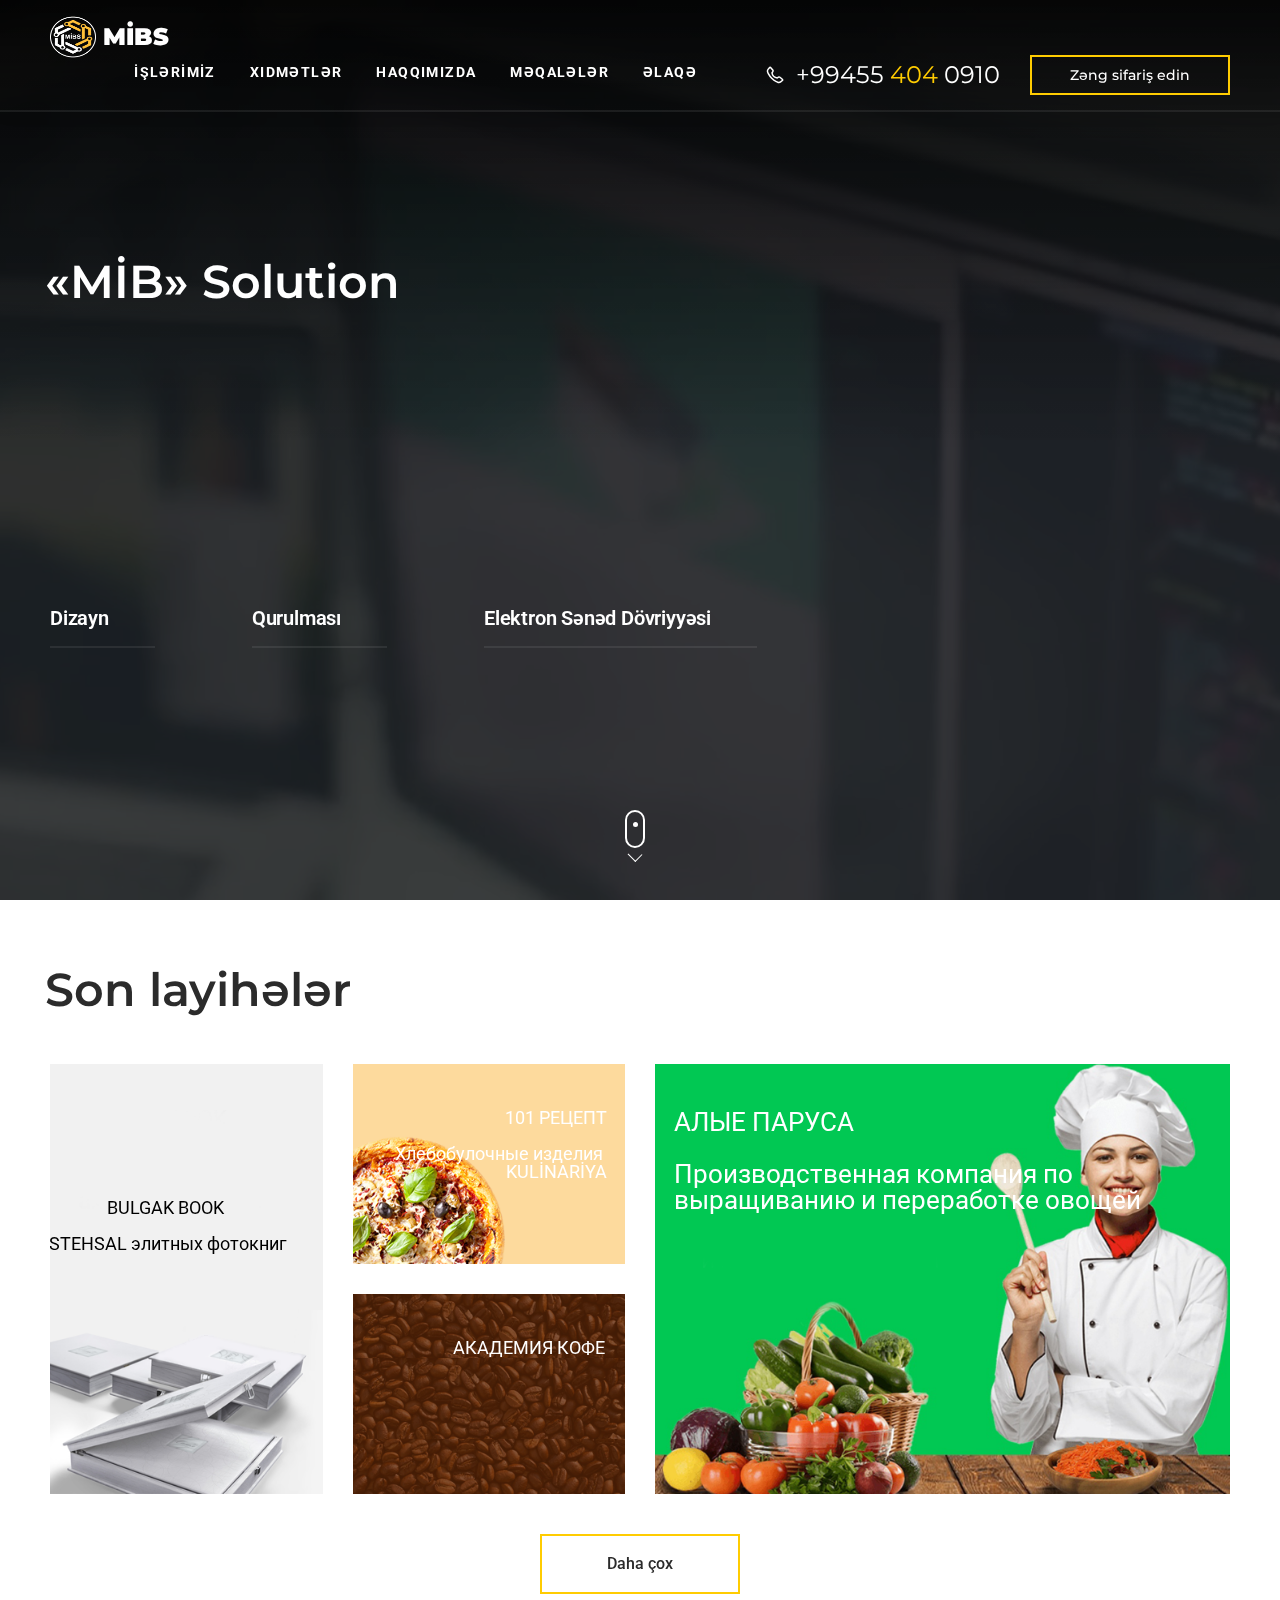
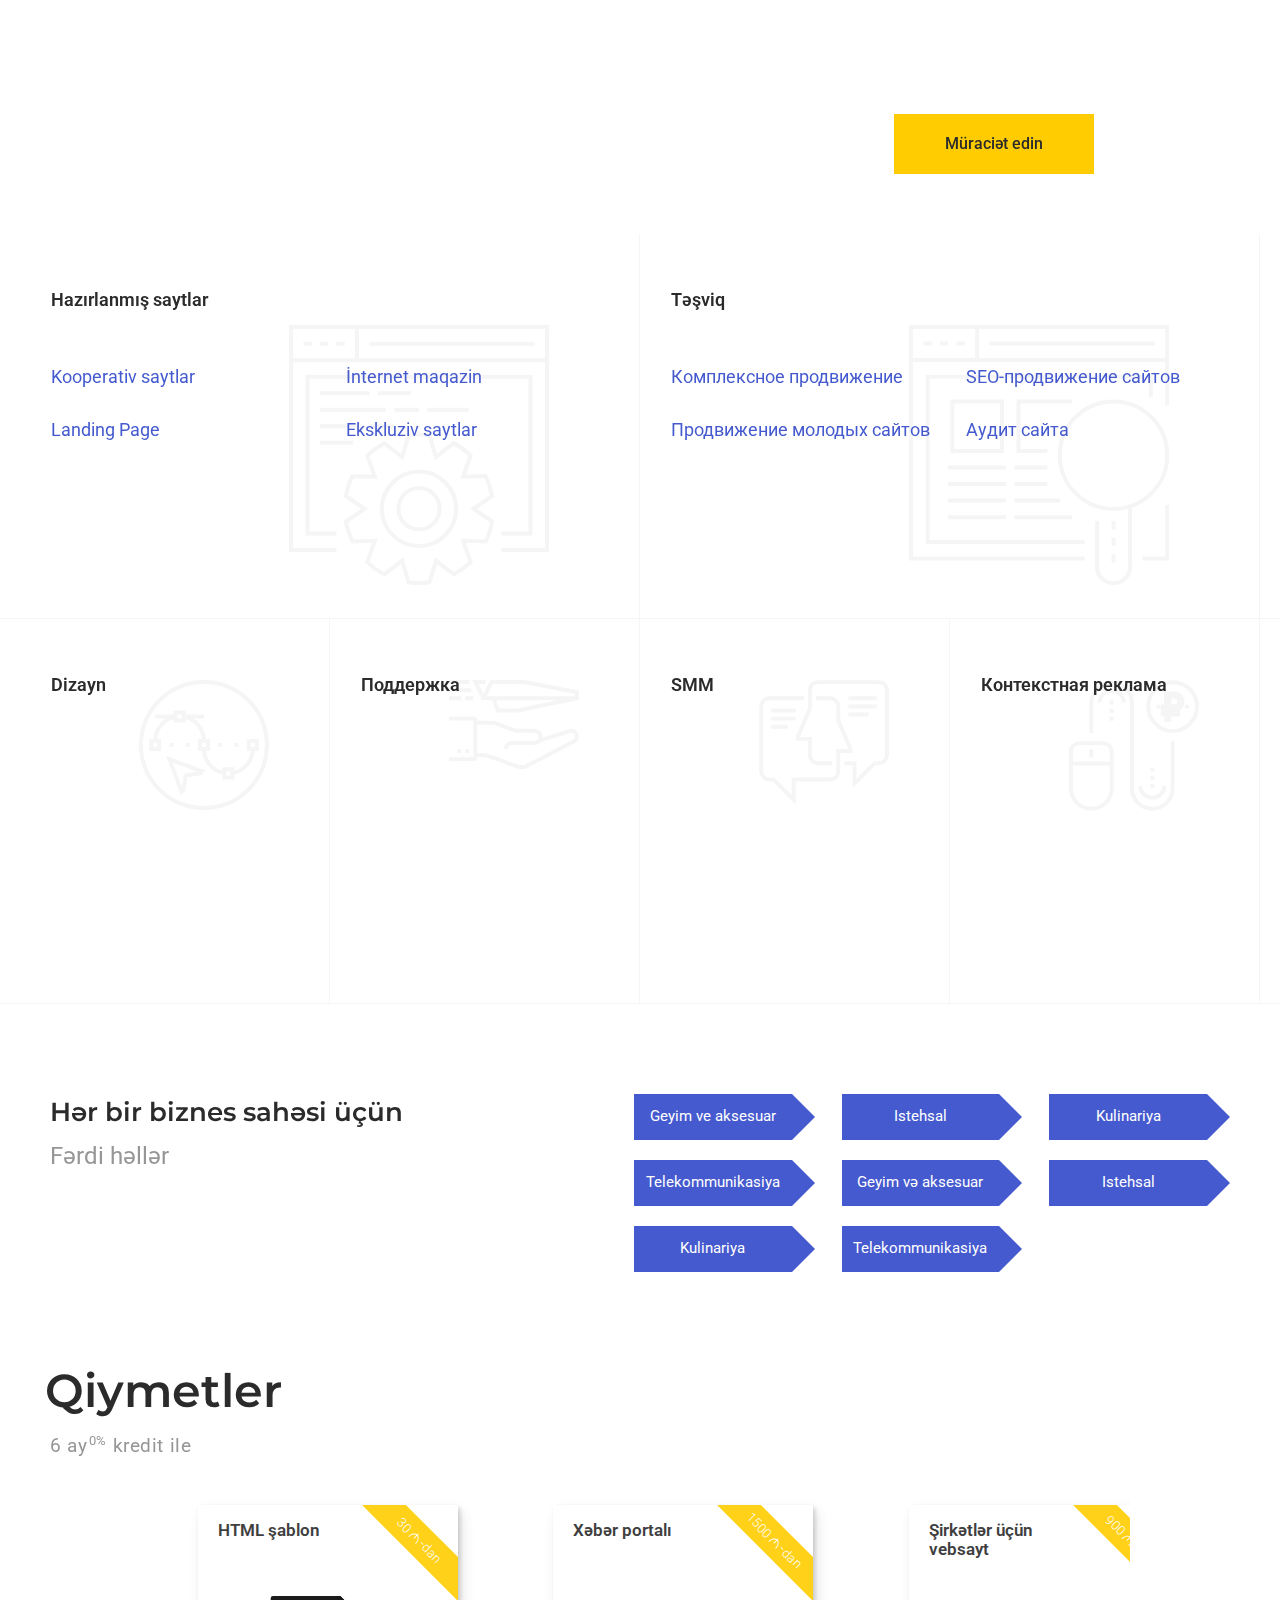
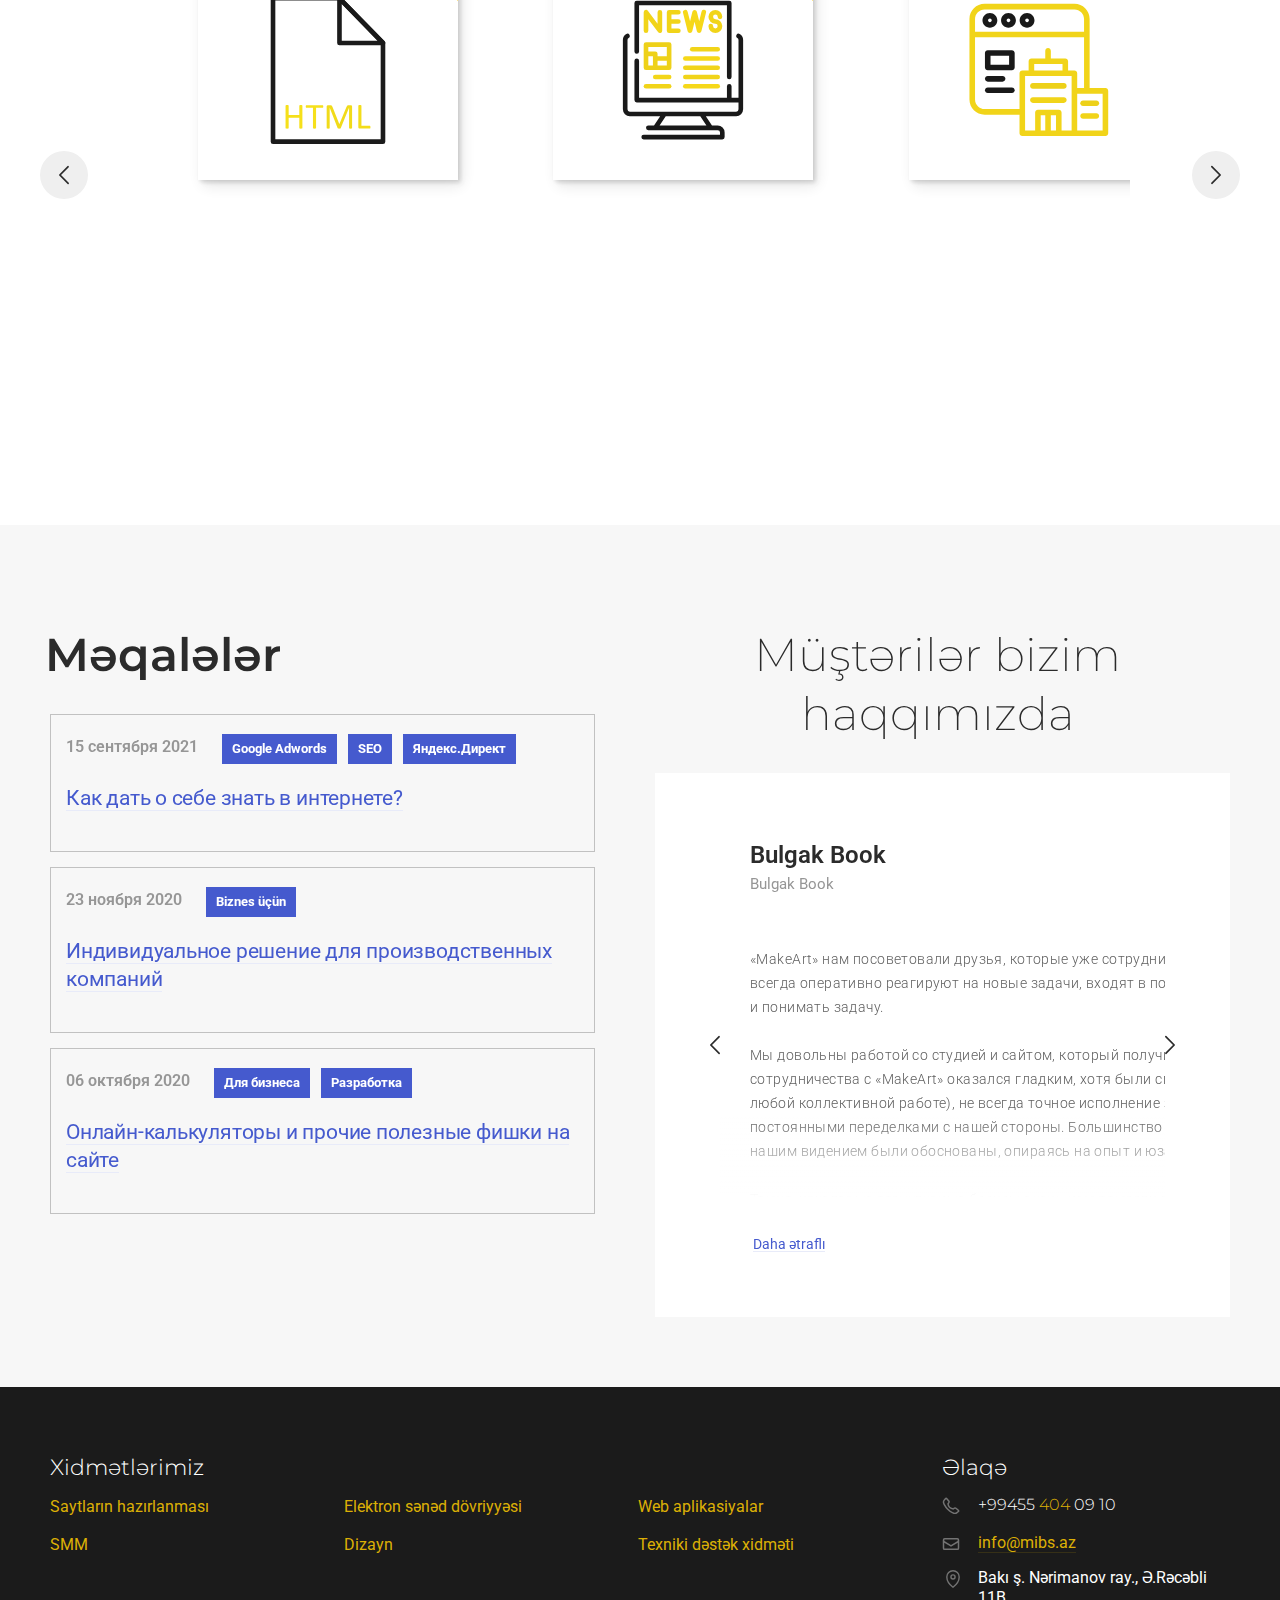
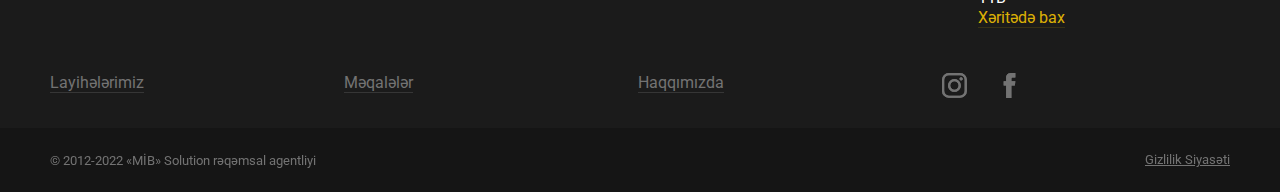
==== commit 88396e90: "articles, footer and other changes" ====
--- a/index.html
+++ b/index.html
@@ -2701,7 +2701,7 @@
                 İSTEHSAL элитных фотокниг</span
               >
 
-              <div class="portfolio-label development">Qurulması</div>
+              <div class="portfolio-label development">Qurulma</div>
 
               <img
                 src="image/all_keisi/prem-kejsyi2-450.png"
@@ -2731,14 +2731,14 @@
                   ></span
                 >
 
-                <div class="portfolio-label development">Qurulması</div>
+                <div class="portfolio-label development">Qurulma</div>
 
                 <img
                   src="image/all_keisi/2.png"
                   alt="Изображение - Главная"
                   title="Главная" /></a
               ><a class="portfolio__item" href="akademiya-kofe">
-                <div class="portfolio-label development">Qurulması</div>
+                <div class="portfolio-label development">Qurulma</div>
 
                 <span
                   style="
@@ -2774,13 +2774,14 @@
                   text-align: left;
                   width: max-content;
                 "
-                ><strong>АЛЫЕ ПАРУСА</strong><br />
+                >
+                <strong>АЛЫЕ ПАРУСА</strong><br />
                 <br />
                 Производственная компания по<br />
                 выращиванию и переработке овощей
               </span>
 
-              <div class="portfolio-label development">Qurulması</div>
+              <div class="portfolio-label development">Qurulma</div>
 
               <img
                 src="image/all_keisi/aliye-parusa-keis.png"
@@ -3832,128 +3833,133 @@
     <footer class="footer">
       <div class="footer__top clear">
         <div class="center clear">
-          <button class="footer__nav-button" type="button">
-            <span></span><span></span><span></span>
-          </button>
-          <div class="footer__nav clear">
-            <div class="footer__services">
-              <div class="footer__title uppercase">Xidmətlərimiz</div>
-              <ul>
-                <li>
-                  <a href="razrabotka-sajtov" title="Смотреть подробнее"
-                    >Saytların hazırlanması</a
+          <div class="footer_main">
+            <div class="footer__nav clear">
+              <div class="footer__services">
+                <div class="footer__title uppercase">Xidmətlərimiz</div>
+                <ul>
+                  <li>
+                    <a href="razrabotka-sajtov" title="Смотреть подробнее"
+                      >Saytların hazırlanması</a
+                    >
+                  </li>
+                  <li>
+                    <a href="prodvizhenie-sajtov" title="Смотреть подробнее"
+                      >Elektron sənəd dövriyyəsi</a
+                    >
+                  </li>
+                  <li>
+                    <a href="razrabotka-dizajna" title="Смотреть подробнее"
+                      >Web aplikasiyalar</a
+                    >
+                  </li>
+                  <li>
+                    <a href="podderzhka-sajtov" title="Смотреть подробнее">SMM</a>
+                  </li>
+                  <li>
+                    <a href="smm-prodvizhenie" title="Смотреть подробнее"
+                      >Dizayn</a
+                    >
+                  </li>
+                  <li>
+                    <a href="kontekstnaya-reklama" title="Смотреть подробнее"
+                      >Texniki dəstək xidməti</a
+                    >
+                  </li>
+                </ul>
+              </div>
+              <div class="footer__about">
+                <ul>
+                  <li>
+                    <a href="kejsyi" title="Смотреть подробнее">Layihələrimiz</a>
+                  </li>
+                  <li><a href="blog" title="Смотреть подробнее">Məqalələr</a></li>
+                  <li>
+                    <a href="o-nas" title="Смотреть подробнее">Haqqımızda</a>
+                  </li>
+                </ul>
+              </div>
+            </div>
+            <div class="__contact">
+              <address class="footer__contacts">
+                <div class="footer__title uppercase">Əlaqə</div>
+                <div>
+                  <div class="footer__phones">
+                    <a href="tel:+994554040910" title="Позвонить"
+                      >+99455 <span>404 </span> 09 10</a
+                    >
+                  </div>
+                </div>
+                <div>
+                  <div class="footer__email">
+                    <a href="mailto:info@mibs.az" title="Написать">info@mibs.az</a>
+                  </div>
+                </div>
+                <div>
+                  <div class="footer__address">
+                    <span>Bakı ş. Nərimanov ray., Ə.Rəcəbli 11B </span
+                    ><a
+                      class="footer__address-map"
+                      data-fancybox=""
+                      data-src="#modal2"
+                      href="javascript:;"
+                      >Xəritədə bax</a
+                    >
+                  </div>
+                </div>
+              </address>
+
+              <ul class="footer__social">
+                <li class="footer__social-item">
+                  <a
+                    class="js-icon lodaed"
+                    href="https://www.instagram.com/mibs.az/"
+                    rel="nofollow"
+                    title="Перейти"
+                    target="_blank"
+                    data-icon="instagram"
+                    ><svg
+                      xmlns="http://www.w3.org/2000/svg"
+                      viewBox="0 0 170 170"
+                    >
+                      <path
+                        d="M122.4 0H46.66A46.7 46.7 0 0 0 0 46.66v75.75a46.7 46.7 0 0 0 46.65 46.65h75.76a46.7 46.7 0 0 0 46.65-46.65V46.66A46.7 46.7 0 0 0 122.41 0zm31.66 122.4a31.7 31.7 0 0 1-31.65 31.66H46.65A31.69 31.69 0 0 1 15 122.41V46.66A31.7 31.7 0 0 1 46.65 15h75.76a31.7 31.7 0 0 1 31.65 31.66v75.75z"
+                      ></path>
+                      <path
+                        d="M84.53 40.97a43.61 43.61 0 0 0-43.56 43.56c0 24.02 19.54 43.56 43.56 43.56s43.56-19.54 43.56-43.56a43.61 43.61 0 0 0-43.56-43.56zm0 72.12a28.6 28.6 0 0 1-28.56-28.56c0-15.75 12.81-28.56 28.56-28.56s28.56 12.81 28.56 28.56a28.6 28.6 0 0 1-28.56 28.56zM129.92 28.25a11.04 11.04 0 0 0-11 11c0 2.9 1.18 5.73 3.23 7.78a11.08 11.08 0 0 0 7.77 3.22c2.9 0 5.73-1.18 7.78-3.22a11.05 11.05 0 0 0 0-15.56 11.05 11.05 0 0 0-7.78-3.22z"
+                      ></path>
+                    </svg>
+                  </a>
+                </li>
+                <li class="footer__social-item">
+                  <a
+                    class="js-icon lodaed"
+                    href="https://www.facebook.com/webmakeart/"
+                    rel="nofollow"
+                    title="Перейти"
+                    target="_blank"
+                    data-icon="facebook"
                   >
-                </li>
-                <li>
-                  <a href="prodvizhenie-sajtov" title="Смотреть подробнее"
-                    >Elektron sənəd dövriyyəsi</a
-                  >
-                </li>
-                <li>
-                  <a href="razrabotka-dizajna" title="Смотреть подробнее"
-                    >Web aplikasiyalar</a
-                  >
-                </li>
-                <li>
-                  <a href="podderzhka-sajtov" title="Смотреть подробнее">SMM</a>
-                </li>
-                <li>
-                  <a href="smm-prodvizhenie" title="Смотреть подробнее"
-                    >Dizayn</a
-                  >
-                </li>
-                <li>
-                  <a href="kontekstnaya-reklama" title="Смотреть подробнее"
-                    >Texniki dəstək xidməti</a
-                  >
+                    <svg xmlns="http://www.w3.org/2000/svg" viewBox="0 0 430 430">
+                      <path
+                        d="M158.08 83.3v59.22H114.7v72.41h43.38v215.18h89.12V214.94H307s5.6-34.72 8.32-72.69h-67.78V92.74c0-7.4 9.72-17.35 19.32-17.35h48.56V0H249.4c-93.52 0-91.32 72.48-91.32 83.3z"
+                      ></path>
+                    </svg>
+                  </a>
                 </li>
               </ul>
             </div>
-            <div class="footer__about">
-              <div class="footer__title uppercase">Şirkət</div>
-              <ul>
-                <li>
-                  <a href="kejsyi" title="Смотреть подробнее">Layihələrimiz</a>
-                </li>
-                <li><a href="blog" title="Смотреть подробнее">Məqalələr</a></li>
-                <li>
-                  <a href="o-nas" title="Смотреть подробнее">Haqqımızda</a>
-                </li>
-              </ul>
-            </div>
+            
+            
           </div>
-          <address class="footer__contacts text_right">
-            <div class="footer__title uppercase">Əlaqə</div>
-            <div>
-              <div class="footer__phones">
-                <a href="tel:+994554040910" title="Позвонить"
-                  >+99455 <span class="color_yellow">404 </span> 09 10</a
-                >
-              </div>
-            </div>
-            <div>
-              <div class="footer__email">
-                <a href="mailto:info@mibs.az" title="Написать">info@mibs.az</a>
-              </div>
-            </div>
-            <div>
-              <div class="footer__address">
-                <span>Bakı ş. Nərimanov ray., Ə.Rəcəbli 11B </span
-                ><a
-                  class="footer__address-map"
-                  data-fancybox=""
-                  data-src="#modal2"
-                  href="javascript:;"
-                  >Xəritədə bax</a
-                >
-              </div>
-            </div>
-            <ul class="footer__social">
-              <li class="footer__social-item">
-                <a
-                  class="js-icon lodaed"
-                  href="https://www.instagram.com/mibs.az/"
-                  rel="nofollow"
-                  title="Перейти"
-                  target="_blank"
-                  data-icon="instagram"
-                  ><svg
-                    xmlns="http://www.w3.org/2000/svg"
-                    viewBox="0 0 170 170"
-                  >
-                    <path
-                      d="M122.4 0H46.66A46.7 46.7 0 0 0 0 46.66v75.75a46.7 46.7 0 0 0 46.65 46.65h75.76a46.7 46.7 0 0 0 46.65-46.65V46.66A46.7 46.7 0 0 0 122.41 0zm31.66 122.4a31.7 31.7 0 0 1-31.65 31.66H46.65A31.69 31.69 0 0 1 15 122.41V46.66A31.7 31.7 0 0 1 46.65 15h75.76a31.7 31.7 0 0 1 31.65 31.66v75.75z"
-                    ></path>
-                    <path
-                      d="M84.53 40.97a43.61 43.61 0 0 0-43.56 43.56c0 24.02 19.54 43.56 43.56 43.56s43.56-19.54 43.56-43.56a43.61 43.61 0 0 0-43.56-43.56zm0 72.12a28.6 28.6 0 0 1-28.56-28.56c0-15.75 12.81-28.56 28.56-28.56s28.56 12.81 28.56 28.56a28.6 28.6 0 0 1-28.56 28.56zM129.92 28.25a11.04 11.04 0 0 0-11 11c0 2.9 1.18 5.73 3.23 7.78a11.08 11.08 0 0 0 7.77 3.22c2.9 0 5.73-1.18 7.78-3.22a11.05 11.05 0 0 0 0-15.56 11.05 11.05 0 0 0-7.78-3.22z"
-                    ></path>
-                  </svg>
-                </a>
-              </li>
-              <li class="footer__social-item">
-                <a
-                  class="js-icon lodaed"
-                  href="https://www.facebook.com/webmakeart/"
-                  rel="nofollow"
-                  title="Перейти"
-                  target="_blank"
-                  data-icon="facebook"
-                >
-                  <svg xmlns="http://www.w3.org/2000/svg" viewBox="0 0 430 430">
-                    <path
-                      d="M158.08 83.3v59.22H114.7v72.41h43.38v215.18h89.12V214.94H307s5.6-34.72 8.32-72.69h-67.78V92.74c0-7.4 9.72-17.35 19.32-17.35h48.56V0H249.4c-93.52 0-91.32 72.48-91.32 83.3z"
-                    ></path>
-                  </svg>
-                </a>
-              </li>
-            </ul>
-          </address>
+          
+
         </div>
       </div>
-      <div class="fotoer__bottom">
+      <div class="footer__bottom">
         <div class="center clear">
           <div class="footer__copy">
-            © 2012-2021 «MİB» Solution rəqəmsal agentliyi
+            © 2012-2022 «MİB» Solution rəqəmsal agentliyi
           </div>
           <div class="footer__links text_right">
             <a
--- a/css/style.css
+++ b/css/style.css
@@ -292,7 +292,7 @@
   display: flex;
   gap: 30px;
 }
-.section.solutions ._title{
+.section.solutions ._title {
   width: 100%;
 }
 .section.solutions .solutions_box {
@@ -313,8 +313,8 @@
   position: relative;
 }
 
-.solutions_box .solution__item::before{
-  content: '';
+.solutions_box .solution__item::before {
+  content: "";
   position: absolute;
   top: 0;
   right: -23px;
@@ -326,17 +326,16 @@
   vertical-align: middle;
 }
 
-
-.solution__title{
+.solution__title {
   color: #ffff;
   font-size: 15px;
   text-align: center;
 }
 /* img_an_width */
-.solutions_box .solution__item .img_an_width{
+.solutions_box .solution__item .img_an_width {
   width: 100%;
 }
-.solutions_box .solution__item img{
+.solutions_box .solution__item img {
   width: 100%;
   object-fit: contain;
 }
@@ -386,7 +385,7 @@
   padding: 0;
 }
 .section__header {
-  padding: 0 0 80px;
+  padding-bottom: 15px;
 }
 main.inside {
   padding-top: 100px;
@@ -462,6 +461,9 @@
 }
 .banner__services {
   margin: 0;
+  display: flex;
+  flex-wrap: wrap;
+  gap: 17px;
 }
 
 .prices .img_an_width {
@@ -473,26 +475,26 @@
   justify-content: center;
 }
 .banner__services a {
-  display: inline-block;
-  margin: 0 0 0 30px;
-  width: 255px;
+  width: max-content;
+  display: inline-block;
+  margin: 0 50px 0 30px;
   color: #fff;
+  padding-right: 46px;
   font-size: 24px;
   font-weight: 600;
   text-decoration: none;
-  line-height: 97px;
+  line-height: 73px;
   border-bottom: 2px solid rgba(255, 255, 255, 0.08);
   transition: all 0.2s ease-in;
   letter-spacing: -0.01em;
 }
 .banner__services a span {
   position: relative;
+  white-space: nowrap;
 }
 .banner__services a span:after {
   content: "";
   display: block;
-  width: 20px;
-  height: 20px;
   background: url("data:image/svg+xml,%3Csvg fill='%23ffcc01' xmlns='http://www.w3.org/2000/svg' viewBox='0 0 88 30'%3E%3Cpath d='M60.82 0a2 2 0 0 0-1.72 1.28 2.06 2.06 0 0 0 .46 2.1L81.31 26H2a2.13 2.13 0 0 0-2 2 2.17 2.17 0 0 0 2 2h83c1 0 2.38-.16 2.75-1a2.08 2.08 0 0 0-.31-2.42l-25-26A2.3 2.3 0 0 0 60.82 0z'/%3E%3C/svg%3E")
     no-repeat right center;
   background-size: 100% 100%;
@@ -500,7 +502,7 @@
   height: 10px;
   position: absolute;
   left: 100%;
-  margin: 0 0 0 30px;
+  margin: 0 0 0 20px;
   top: 9px;
   opacity: 0;
   transition: all 0.2s ease-in;
@@ -864,6 +866,9 @@
   margin: 0 10px 0 15px;
   background-image: url("data:image/svg+xml,%3Csvg viewBox='0 0 12 12' fill='%23cdcdcd' xmlns='http://www.w3.org/2000/svg'%3E%3Cpath d='M0 10.4l4.3-4.1L.1 2 1.4.7l5.5 5.6-5.5 5.5L0 10.4z'/%3E%3C/svg%3E");
 }
+.portfolio__item .portfolio-label {
+  opacity: 0;
+}
 .portfolio__item {
   width: calc((100% - 30px) / 4 - 30px);
   margin: 0 0 30px 30px;
@@ -872,6 +877,10 @@
   overflow: hidden;
   position: relative;
   float: left;
+}
+
+.portfolio__item:hover .portfolio-label {
+  opacity: 1;
 }
 .portfolio__item:hover img {
   transform: scale(1.02);
@@ -1104,14 +1113,12 @@
 }
 .service-card__list li a {
   line-height: 33px;
-  border: 1px solid #e8ebf9;
   color: #455ace;
-  padding: 7px 12px;
   transition: all 0.2s ease;
   text-decoration: none;
 }
 .service-card__list li a:hover {
-  border-color: #455ace;
+  color: white;
 }
 .news-and-reviews {
   padding-bottom: 30px;
@@ -1121,8 +1128,13 @@
   float: left;
   width: calc(50% - 80px);
 }
+.news .section__header, .reviews .section__header{
+  padding-bottom: 0px;
+}
 .news__item {
-  margin: 0 30px 40px;
+  margin: 0 30px 15px;
+  padding: 19px 15px;
+  border: 1px solid #c1c1c1;
 }
 .news__item-pubdate {
   display: inline-block;
@@ -1464,64 +1476,65 @@
   background: #1b1b1b;
   padding: 70px 0 30px;
 }
-.footer__top:before {
-  content: "";
-  display: block;
-  width: 100%;
-  height: 1px;
-  background: #1f1f1f;
-  position: absolute;
-  top: 130px;
-}
+
 .footer__title {
-  margin: 0 30px 30px;
+  margin-bottom: 18px;
   font-weight: 300;
   font-size: 30px;
   font-family: "Montserrat", sans-serif;
 }
+.footer_main {
+  display: flex;
+  gap: 30px;
+  margin: 0 30px;
+}
 .footer__nav {
   float: left;
+  display: flex;
+  flex-direction: column;
+  width: 100%;
 }
 .footer__services {
   float: left;
-  width: 380px;
+  width: 100%;
 }
 .footer__services ul {
-  padding: 30px 0 0;
-  margin: 0 30px;
+  display: grid;
+  gap: 18px 20px;
+  grid-template-columns: 1fr 1fr 1fr;
 }
 .footer__services ul li {
+  display: block;
+  font-size: 16px;
+  font-weight: 400;
+  line-height: 20px;
+}
+.footer__services ul li a {
+  line-height: 20px;
+  text-decoration: none;
+  color: #ffcc01db;
+  transition: all 0.2s ease-in;
+}
+.footer__services ul li a:hover {
+  color: #fff;
+  border-color: #fff;
+}
+.footer__about {
+  float: left;
+  width: 100%;
+  margin-top: auto;
+  padding-top: 50px;
+}
+.footer__about ul {
+  display: grid;
+  grid-template-columns: 1fr 1fr 1fr;
+  gap: 18px 20px;
+}
+.footer__about ul li {
   display: block;
   font-size: 16px;
   font-weight: 400;
   line-height: 30px;
-  margin: 0 0 18px;
-}
-.footer__services ul li a {
-  line-height: 30px;
-  text-decoration: none;
-  color: #737373;
-  border-bottom: 1px solid rgba(255, 255, 255, 0.12);
-  transition: all 0.2s ease-in;
-}
-.footer__services ul li a:hover {
-  color: #fff;
-  border-color: #fff;
-}
-.footer__about {
-  float: left;
-  width: 380px;
-}
-.footer__about ul {
-  padding: 30px 0 0;
-  margin: 0 30px;
-}
-.footer__about ul li {
-  display: block;
-  font-size: 16px;
-  font-weight: 400;
-  line-height: 30px;
-  margin: 0 0 18px;
 }
 .footer__about ul li a {
   line-height: 30px;
@@ -1534,24 +1547,28 @@
   color: #fff;
   border-color: #fff;
 }
+.__contact {
+  display: flex;
+  gap: 45px;
+  justify-content: space-between;
+  flex-direction: column;
+  min-width: 234px;
+}
 .footer__contacts {
-  float: right;
-  width: 600px;
   font-style: normal;
 }
+
 .footer__phones {
   background: url("data:image/svg+xml,%3Csvg fill='%23737373' viewBox='0 0 48 48' xmlns='http://www.w3.org/2000/svg'%3E%3Cpath d='M41.53 36.2l-5.69-4.74c-.36-.3-1.15-.34-1.54-.08l-3.16 2.1a2 2 0 0 1-1.12.35c-.61 0-1.6-.11-2.81-.4a17.06 17.06 0 0 1-5.9-2.65 16.9 16.9 0 0 1-4.11-4.12 17.06 17.06 0 0 1-2.65-5.89 13 13 0 0 1-.4-2.81 2 2 0 0 1 .34-1.12l2.11-3.16a1.5 1.5 0 0 0-.08-1.54l-4.75-5.7c-.5-.6-1.1-.59-1.6.01L7.03 10.3a5.6 5.6 0 0 0-.87 4.48 2 2 0 0 1 .06.23c.03.16.12.54.3 1.1a25.71 25.71 0 0 0 1.45 3.45 45.7 45.7 0 0 0 8.73 11.73c4.04 4.03 8 6.88 11.73 8.73a25.71 25.71 0 0 0 3.44 1.44c.57.19.95.29 1.1.32a2 2 0 0 1 .29.07c1.22.42 3.35 0 4.43-.89l3.84-3.14c.6-.5.6-1.1 0-1.6zm-9.45-8.15a5.49 5.49 0 0 1 6.32.34l5.7 4.74a4.92 4.92 0 0 1-.04 7.78l-3.84 3.14a9.43 9.43 0 0 1-8.13 1.62 15.25 15.25 0 0 1-1.46-.42 29.68 29.68 0 0 1-3.98-1.66 49.66 49.66 0 0 1-12.78-9.48A49.67 49.67 0 0 1 4.4 21.33a29.68 29.68 0 0 1-1.66-3.98 15.04 15.04 0 0 1-.42-1.49 9.56 9.56 0 0 1 1.62-8.1l3.14-3.84a4.92 4.92 0 0 1 7.78-.03l4.74 5.69a5.47 5.47 0 0 1 .34 6.32l-1.73 2.59c.05.4.13.87.24 1.36a13.09 13.09 0 0 0 2.03 4.51 12.9 12.9 0 0 0 3.15 3.15 13.09 13.09 0 0 0 4.51 2.03c.5.11.95.2 1.36.24l2.6-1.73z'/%3E%3C/svg%3E")
-    no-repeat left 5px;
+    no-repeat left 0px;
   background-size: 18px 18px;
   padding: 0 0 0 36px;
-  margin: 30px 0 10px;
+  margin-bottom: 15px;
   display: inline-block;
 }
 .footer__phones a {
   display: inline-block;
-  margin: 0 30px 0 0;
   color: #fff;
-  font-size: 24px;
   font-family: "Montserrat", sans-serif;
   font-weight: 300;
   text-decoration: none;
@@ -1559,59 +1576,69 @@
   border-bottom: 1px solid transparent;
 }
 .footer__phones a:hover {
-  border-bottom: 1px solid #ffcc01;
+  border-bottom: 1px solid #ffcc01db;
   transition: 0.25s;
+}
+.footer__phones a span{
+  color: #ffcc01db;
 }
 .footer__email {
   background: url("data:image/svg+xml,%3Csvg viewBox='0 0 48 48' fill='%23737373' xmlns='http://www.w3.org/2000/svg'%3E%3Cpath d='M2 13a5 5 0 0 1 5-5h34a5 5 0 0 1 5 5v22a5 5 0 0 1-5 5H7a5 5 0 0 1-5-5V13zm40 7.53L25.03 30.71a2 2 0 0 1-2.06 0L6 20.54V35a1 1 0 0 0 1 1h34a1 1 0 0 0 1-1V20.53zm-1.6-3.7A3.9 3.9 0 0 0 42 14V13a1 1 0 0 0-1-1H7a1 1 0 0 0-1 1v1c0 .95.79 2.34 1.6 2.83L24 26.67l16.4-9.84z'/%3E%3C/svg%3E")
     no-repeat left 6px;
   background-size: 18px 18px;
   padding: 0 0 0 36px;
-  margin: 0 0 45px;
+  margin-bottom: 15px;
   display: inline-block;
 }
 .footer__email a {
   display: inline-block;
   margin: 0 30px 0 0;
-  line-height: 30px;
+  line-height: 19px;
   border-bottom: 1px solid rgba(255, 204, 1, 0.12);
   text-decoration: none;
-  color: #ffcc01;
+  padding-top: 4px;
+  color: #ffcc01db;
   transition: all 0.2s ease-in;
 }
 .footer__email a:hover {
-  color: #455ace;
+  color: white;
   border-color: rgba(69, 90, 206, 0.12);
 }
 .footer__address {
-  background: url("data:image/svg+xml,%3Csvg viewBox='0 0 48 48' fill='%23737373' xmlns='http://www.w3.org/2000/svg'%3E%3Cpath d='M2 13a5 5 0 0 1 5-5h34a5 5 0 0 1 5 5v22a5 5 0 0 1-5 5H7a5 5 0 0 1-5-5V13zm40 7.53L25.03 30.71a2 2 0 0 1-2.06 0L6 20.54V35a1 1 0 0 0 1 1h34a1 1 0 0 0 1-1V20.53zm-1.6-3.7A3.9 3.9 0 0 0 42 14V13a1 1 0 0 0-1-1H7a1 1 0 0 0-1 1v1c0 .95.79 2.34 1.6 2.83L24 26.67l16.4-9.84z'/%3E%3C/svg%3E")
-    no-repeat 0 7px;
-  background-size: 18px 18px;
+  background: url("data:image/svg+xml,%3Csvg xmlns='http://www.w3.org/2000/svg' xmlns:xlink='http://www.w3.org/1999/xlink' version='1.1' id='Icons' x='0px' y='0px' viewBox='0 0 32 32' style='enable-background:new 0 0 32 32;' xml:space='preserve'%3E%3Cstyle type='text/css'%3E .st0%7Bfill:none;stroke:%23000000;stroke-width:2;stroke-miterlimit:10;%7D .st1%7Bfill:none;stroke:%23000000;stroke-width:2;stroke-linejoin:round;stroke-miterlimit:10;%7D .st2%7Bfill:none;stroke:%23000000;stroke-width:2;stroke-linecap:round;stroke-linejoin:round;stroke-miterlimit:10;%7D .st3%7Bfill:none;stroke:%23000000;stroke-width:2;stroke-linecap:round;stroke-miterlimit:10;%7D .st4%7Bfill:none;stroke:%23000000;stroke-width:2;stroke-linejoin:round;stroke-miterlimit:10;stroke-dasharray:3;%7D%0A%3C/style%3E%3Cpath class='st1' d='M25,13c0,8-9,15-9,15s-9-7-9-15c0-5,4-9,9-9S25,8,25,13z' id='id_101' style='fill: none; stroke: rgb(115, 115, 115);'/%3E%3Ccircle class='st1' cx='16' cy='13' r='3' id='id_102' style='fill: none; stroke: rgb(115, 115, 115);'/%3E%3C/svg%3E")
+    no-repeat;
+  background-size: 22px 22px;
   padding: 0 0 0 36px;
-  margin: 0 30px 140px;
+  gap: 0 10px;
+  flex-wrap: wrap;
   line-height: 30px;
-  display: inline-block;
+  display: flex;
+  align-items: center;
+  justify-content: flex-start;
+}
+
+.footer__address span {
+  line-height: 20px;
 }
 .footer__address-map {
   display: inline-block;
-  margin: 0 0 0 20px;
-  line-height: 30px;
+  line-height: 19px;
+  white-space: nowrap;
   border-bottom: 1px solid rgba(255, 204, 1, 0.12);
   text-decoration: none;
-  color: #ffcc01;
-  font-size: 14px;
+  color: #ffcc01db;
   transition: all 0.2s ease-in;
 }
 .footer__address-map:hover {
-  color: #455ace;
+  color: white;
   border-color: rgba(69, 90, 206, 0.12);
 }
 .footer__social {
-  margin: 0 30px;
+  display: flex;
+  gap: 30px;
 }
 .footer__social-item {
   display: inline-block;
-  margin: 0 0 15px 15px;
 }
 .footer__social-item a {
   display: block;
@@ -1632,13 +1659,24 @@
 .footer__social-item a:hover svg {
   fill: #fff;
 }
-.fotoer__bottom {
+.footer__bottom {
   background: #151515;
-  padding: 20px 0;
+  padding: 20px 30px;
+}
+
+.footer__bottom .center {
+  display: flex;
+  gap: 10px;
+  align-items: center;
+  justify-content: space-between;
+  flex-wrap: wrap-reverse;
+}
+
+.footer__bottom .center::after {
+  content: none;
 }
 .footer__copy {
   float: left;
-  margin: 0 0 0 30px;
   color: #737373;
   font-size: 13px;
 }
@@ -1647,21 +1685,17 @@
 }
 .footer__links a {
   display: inline-block;
-  margin: 0 30px 0 0;
   color: #737373;
   line-height: 24px;
   transition: all 0.2s ease-in;
-  text-decoration: none;
+  text-decoration: underline;
   font-size: 13px;
-  border-bottom: 1px solid rgba(255, 255, 255, 0.04);
 }
 .footer__links a:hover {
   color: #455ace;
   border-color: rgba(69, 90, 206, 0.04);
 }
-.footer__nav-button {
-  display: none;
-}
+
 .yellow-section-block {
   background-color: #ffcc01 !important;
   background-size: auto 100% !important;
@@ -2456,10 +2490,9 @@
   align-items: center;
   justify-content: center;
   gap: 2px;
-  
 }
 
-.price__item ._price span{
+.price__item ._price span {
   white-space: nowrap;
   font-size: 13px;
   line-height: 13px;
@@ -4923,6 +4956,9 @@
   visibility: hidden;
   box-shadow: 0 4px 5px 0 #00000030;
 }
+.main-nav ul.uslugi-menu {
+  left: -40px;
+}
 li.menu-23:hover .uslugi-menu {
   height: auto;
   visibility: visible;
--- a/css/mystyle.css
+++ b/css/mystyle.css
@@ -1,4 +1,4 @@
-@charset "UTF-8";@-webkit-keyframes pulse{to{opacity:1}}@keyframes pulse{to{opacity:1}}.ex{font-size:62px;font-weight:100;margin:0 30px 30px;-webkit-transform:translateX(-5px);transform:translateX(-5px);font-family:"Montserrat",sans-serif;letter-spacing:-8px}.ex span{opacity:0;-webkit-transition:opacity 1300ms;transition:opacity 1300ms}.ex span:nth-child(1){-webkit-transition-delay:200ms;transition-delay:200ms}.ex span:nth-child(2){-webkit-transition-delay:1200ms;transition-delay:1200ms}.ex span:nth-child(3){-webkit-transition-delay:800ms;transition-delay:800ms}.ex span:nth-child(4){-webkit-transition-delay:300ms;transition-delay:300ms}.ex span:nth-child(5){-webkit-transition-delay:700ms;transition-delay:700ms}.ex span:nth-child(6){-webkit-transition-delay:600ms;transition-delay:600ms}.ex span:nth-child(7){-webkit-transition-delay:400ms;transition-delay:400ms}.ex span:nth-child(8){-webkit-transition-delay:900ms;transition-delay:900ms}.ex span:nth-child(9){-webkit-transition-delay:700ms;transition-delay:700ms}.ex span:nth-child(10){-webkit-transition-delay:650ms;transition-delay:650ms}.ex span:nth-child(11){-webkit-transition-delay:550ms;transition-delay:550ms}.ex span:nth-child(12){-webkit-transition-delay:950ms;transition-delay:950ms}.ex span:nth-child(13){-webkit-transition-delay:150ms;transition-delay:150ms}.ex span:nth-child(14){-webkit-transition-delay:1050ms;transition-delay:1050ms}.ex span:nth-child(15){-webkit-transition-delay:250ms;transition-delay:250ms}.ex span:nth-child(16){-webkit-transition-delay:120ms;transition-delay:120ms}.ex span:nth-child(20){-webkit-transition-delay:500ms;transition-delay:500ms}.ex span:nth-child(21){-webkit-transition-delay:2000ms;transition-delay:2000ms}.ex span:nth-child(22){-webkit-transition-delay:1950ms;transition-delay:1950ms}.ex span:nth-child(23){-webkit-transition-delay:1650ms;transition-delay:1650ms}.ex span:nth-child(24){-webkit-transition-delay:1750ms;transition-delay:1750ms}.ex span:nth-child(25){-webkit-transition-delay:1650ms;transition-delay:1650ms}.ex span:nth-child(26){-webkit-transition-delay:1750ms;transition-delay:1750ms}.ex span:nth-child(27){-webkit-transition-delay:1350ms;transition-delay:1350ms}.ex span:nth-child(28){-webkit-transition-delay:1650ms;transition-delay:1650ms}.ex span:nth-child(29){-webkit-transition-delay:1300ms;transition-delay:1300ms}.ex span:nth-child(30){-webkit-transition-delay:1650ms;transition-delay:1650ms}.ex span:nth-child(31){-webkit-transition-delay:1450ms;transition-delay:1450ms}.ex span:nth-child(32){-webkit-transition-delay:900ms;transition-delay:900ms}.ex span:nth-child(33){-webkit-transition-delay:1150ms;transition-delay:1150ms}.ex span:nth-child(34){-webkit-transition-delay:1050ms;transition-delay:1050ms}.ex span:nth-child(35){-webkit-transition-delay:1850ms;transition-delay:1850ms}.ex span:nth-child(36){-webkit-transition-delay:1650ms;transition-delay:1650ms}.ex.active span{opacity:1}.mr_sp{min-width:5px;display:inline-block}.header .middle{display:-webkit-box;display:flex;-webkit-box-align:center;align-items:center}.split{position:absolute;width:100%}.middle{position:relative;height:140px;margin:70px 0}.ac{color:#ffcc01;font-weight:300}.br_none{display:none;height:0}.card__item_line_height{line-height:33px}.article-image-width{text-align: center; width: 50%; margin: auto;}.cd-words-wrapper b{font-size:48px;font-weight:200;line-height:50px}.cd-words-wrapper b span{border-bottom:2px solid #ffcc01}.cd-intro{margin:0}.banner__conent .cd-headline.loading-bar{text-align:left}.section-coast-terms-price-block:nth-child(1)::after{content:none}.center .section-coast-terms-block:first-child{text-align:center}.section-coast-terms-price-block{padding:0;margin:0}.section-coast-terms-block h2{margin-right:0;margin-top:30px}.banner-sofas{padding-top:40px;height:calc(100vh - 100px);background:url(/image/keis-sofas/back-sofe.png) no-repeat;background-size:cover;margin-bottom:20px}.banner-sofas .breadcrumbs li,.banner-sofas .breadcrumbs ul li a,.banner-sofas-bottom .text-near-img h2,.osipov_body .breadcrumbs ul li a,.osipov_body .breadcrumbs ul li.active{color:#fff}.banner-sofas .center{position:relative;height:80%}.banner-sofas h1{margin-right:-166px;line-height:72.08px;font-size:107px;letter-spacing:15px;font-weight:900;color:#fefefe;text-transform:uppercase}.banner-sofas h1 span{color:#fefefe;font-size:59px;font-weight:700;letter-spacing:8.5px}.img-layer-absolute{display:-webkit-box;display:flex;-webkit-box-align:center;align-items:center;-webkit-box-pack:center;justify-content:center;flex-wrap:wrap;width:100%;height:100%}.banner-target{margin-bottom:-90px}.img-target-flex{display:-webkit-box;display:flex;-webkit-box-pack:center;justify-content:center;-webkit-box-align:center;align-items:center;z-index:2}.left-img{z-index:2}.text-near-img h2{font-size:74px;font-weight:700;line-height:66px;text-transform:uppercase;letter-spacing:9px}.text-near-img p:nth-child(2){font-size:32px;font-weight:500}.text-near-img p:nth-child(3){font-weight:500;line-height:24px;width:347px}.banner-target .owl-nav{display:none}.banner-target .banner-target-phone-image .mockup{width:500px;position:relative}.banner-target .banner-target-phone-image .screen{width:325px;height:204px;top:20px;right:87px;z-index:99}img.don-parus-slider-back{width:1000px}.banner-target img.don-parus-slider-back{position:relative;right:auto;left:auto;text-align:center;margin:auto;width:100%}.banner-target .banner-target-phone-image{margin-left:0}.banner-sofas-bottom{height:calc(106vh - 100px);background-image:url(/image/keis-sofas/big-sofa.png);background-repeat:no-repeat;position:relative;z-index:1}.banner-sofas-bottom .center{position:relative;display:-webkit-box;display:flex;-webkit-box-pack:center;justify-content:center;-webkit-box-align:center;align-items:center;height:100%}.banner-sofas-bottom .text-near-img p:nth-child(2){color:#fff}.banner-sofas-bottom .text-near-img p:nth-child(3){color:#fff;width:240px}.banner-sofas-bottom .left-img{margin-top:-48px;margin-left:50px}.banner-sofas-bottom .banner-target-phone-image{display:-webkit-box;display:flex}.banner-sofas-bottom .banner-target-phone-image .mockup{position:relative;width:201px}.banner-sofas-bottom .banner-target-phone-image .screen{position:absolute;width:170px;height:281px;overflow:hidden;cursor:pointer;border-radius:2px;top:47px;right:12px}.banner-sofas-bottom .banner-target-phone-image .mockup_note{width:385px!important;height:500px}.banner-sofas-bottom .banner-target-phone-image .mockup_note .screen{position:absolute;width:305px;height:334px;overflow:hidden;cursor:pointer;border-radius:2px;top:52px;left:42px}.banner-sofas-bottom .text-near-img{margin-top:150px}.banner-sofas-bottom .banner-target-phone-image{margin-left:0}.mockup_phone{margin-top:92px;margin-left:-90px}.text-near-img,.zheldorsnab_body main{position:relative}.banner-target.center .text-near-img::after,.reviews.review_keis_bottom .reviews__item-text::after{content:none}.text-near-img::after{position:absolute;content:"";width:450px;height:40px;background-image:url(/image/keis-sofas/group-9.png);background-size:100%;background-repeat:no-repeat;bottom:-72px;-webkit-filter:brightness(49.5);filter:brightness(49.5);left:23px}.leave-application .img{display:-webkit-box;display:flex;-webkit-box-pack:center;justify-content:center}.leave-application .container_for_before{position:relative;width:999px;text-align:center}.leave-application .container_for_before img{margin-bottom:-132px}.leave-application .container_for_before::after{position:absolute;content:"ПО ДИВАНЧИКУ?";background:0 0;left:78px;top:204px;color:#fff;font-family:Roboto;font-size:95px;font-weight:500;line-height:149.7px;letter-spacing:.5px}.container_for_before a{text-decoration:none}.button_for_call{padding:13px 39px;box-shadow:3px 4px 7px 1px rgba(23,25,26,.63);border-radius:26px;background-color:#ffb70a;color:#212121;font-family:Roboto;font-size:18px;font-weight:500;line-height:28px;text-transform:uppercase;letter-spacing:.9px;display:none}.button_for_call:hover{background-color:#00abd4;color:#fff;-webkit-transition:.2s;transition:.2s}.leave-application{margin-bottom:160px}.top_block{margin-bottom:-120px}.ban{width:100%}.zheldorsnab_body{background:url(/image/keis-zheldorsnab_body/back_group_company.png);background-size:cover;position:relative}.back_for_zheldorsnab{position:absolute;width:100%;height:100%;top:0;right:0;bottom:0;left:0;background:rgba(37,40,57,.6)}.top_block .center{position:relative;display:FLEX;-webkit-box-pack:center;justify-content:center}.flex_h1,.h1_img{display:-webkit-box;display:flex}.flex_h1{-webkit-box-pack:end;justify-content:flex-end;margin-bottom:78px}.h1_img{text-align:center;-webkit-box-orient:vertical;-webkit-box-direction:normal;flex-direction:column;max-width:1160px;padding-top:160px}.flex_h1,.h1_img,.top_block .img{position:relative}.flex_h1 h1,.flex_h1 h2{line-height:34px;letter-spacing:3px;text-align:left}.flex_h1 h1{font-size:30px}.flex_h1 h1,.flex_h1 h1 span,.flex_h1 h2,.flex_h1 h2 span{color:#fff;font-family:Roboto;font-weight:700;text-transform:uppercase}.flex_h1 h2{font-size:26px}.flex_h1 h1 span,.flex_h1 h2 span{font-size:57px;line-height:66px;letter-spacing:5.7px}.flex_h1 h2 span{font-size:54px}.flex_h1::before{position:absolute;content:"";height:2px;width:120%;right:120px;top:35px;background:#fff}.back_for_center{position:absolute;max-width:100%;height:800px;top:0;right:0;bottom:0;left:0;overflow:hidden}.flex_box,.flex_box .right_flex .column{display:-webkit-box;display:flex;width:1160px;position:relative}.centre_block .center{display:-webkit-box;display:flex;flex-wrap:wrap;-webkit-box-pack:center;justify-content:center}.banner-target-text-left ul{padding-left:0;list-style:none}.banner-target-text-left ul li{position:relative;line-height:28px}.banner-target-text-left ul li::before{content:"—";margin-right:6px}.centre_block .banner-target-text-desc{margin-bottom:10px}.flex_box .right_flex .column{width:486px;height:1346px;flex-wrap:wrap;-webkit-box-orient:vertical;-webkit-box-direction:normal;flex-direction:column;position:absolute;-webkit-transform:rotate(45deg);transform:rotate(45deg);right:83px}.img_second_column{margin-top:300px}.flex_box .right_flex .column .img{margin-bottom:50px;width:184px}.flex_box .right_flex .column .img:last-child{margin-bottom:0}.flex_box .right_flex .column .img:first-child,.flex_box .right_flex .column .img:nth-child(2){margin-right:50px}.flex_box .banner-target-text-left{position:relative;max-width:648px;color:#fff;padding-top:210px;width:auto}.flex_box .right_flex{padding-bottom:1400px;width:10px;z-index:2}.flex_box .banner-target-text-title{position:relative}.flex_box .banner-target-text-title::before{position:absolute;content:"";width:500%;height:2px;right:60px;bottom:-13px;background:#fff}.centre_block{MARGIN-BOTTOM:16px}.centre_block .flex_box::after{position:absolute;content:"";width:1280px;background:-webkit-gradient(linear,left top,right bottom,from(transparent),color-stop(50%,transparent),color-stop(50%,#fff),to(#fff));background:linear-gradient(to bottom right,transparent 0,transparent 50%,#fff 50%,#fff 100%);right:-200px;top:117px;height:1300px;z-index:0}.centre_block .flex_box::before{position:absolute;content:"";width:200%;height:351px;background:#fff;left:450px;bottom:-17px;z-index:0}.bottom_block{background:#fff;position:relative}.absolute_block{position:absolute;bottom:0;color:#000;right:0;z-index:2}.absolute_block .flex_h1{margin-bottom:0}.absolute_block .flex_h1 h2,.bottom_block .flex_h1 h1{color:#252839}.absolute_block .flex_h1::before,.bottom_block .flex_h1::before{position:absolute;content:"";height:2px;width:320%;right:0;top:35px;background:#252839}.ser_button{display:-webkit-box;display:flex;flex-wrap:wrap;margin-top:61px;width:710px;text-align:center;-webkit-box-pack:center;justify-content:center}.ser_button .img{margin-right:50px;margin-bottom:5px}.bottom_block{padding-top:80px}.bottom_block .center{display:-webkit-box;display:flex;flex-wrap:wrap;-webkit-box-pack:center;justify-content:center}.bottom_block .flex_h1{margin-bottom:0;-webkit-box-pack:start;justify-content:flex-start}.bottom_block .flex_h1::before{width:1000%;right:auto;left:0}.bottom_block .top{margin-bottom:30px}.bottom_block .container_for_logo{display:-webkit-box;display:flex;flex-wrap:wrap;-webkit-box-pack:justify;justify-content:space-between}.bottom_block .flex_box{-webkit-box-orient:vertical;-webkit-box-direction:normal;flex-direction:column;margin-bottom:60px}.container_for_paralax{margin-top:80px;display:-webkit-box;display:flex;-webkit-box-pack:center;justify-content:center}.container_for_paralax .banner-paralax-recept{width:80%}.image,.main_section_uni{width:100%}.image{height:100%;overflow:hidden}.main_center_section .wrap{position:relative;overflow:hidden}.top_section{display:-webkit-box;display:flex;-webkit-box-pack:justify;justify-content:space-between}.bottom_section{box-sizing:border-box;padding:30px 140px;text-align:center;margin:auto;max-width:1380px;background:-webkit-gradient(linear,left top,right top,from(#fff),to(#d3d3d3));background:linear-gradient(to right,#fff,#d3d3d3)}.bottom_section p{text-align:center;font-size:22px;line-height:1.6;letter-spacing:.03em;font-weight:300;color:#000;margin:0}.bot_con{padding-bottom:20px}.wrap{display:block;margin-left:auto;margin-right:auto;zoom:1;width:auto;max-width:1380px;padding:60px 20px}.top_section_left_right .text{text-transform:uppercase;font-weight:700;display:block;margin:0 0 40px;color:#455ace}.top_section_left_right .text h1{font-size:30px}.top_section_left_right .text2{color:#27313c;font-size:24px;font-weight:700}.top_section_left .right_block p{padding-left:0}.top_section_left_right{width:50%}.top_section_left_right .right_block .text2{padding-left:15px;margin-bottom:20px}.review_keis_bottom .reviews__item-text p,.right_block p{line-height:1.6;letter-spacing:.03em;font-weight:300;color:#000}.right_block p{margin:0;font-size:22px;padding-left:15px}.big_image{max-width:1380px;margin:auto;display:-webkit-box;display:flex;-webkit-box-pack:center;justify-content:center}.big_image.big_image_width_back{max-width:1180px;position:relative;background:#e8e8e8;background-image:url(../image/keis-universal/MacBook.png);background-size:contain;background-repeat:no-repeat;background-position:center;padding:0 200px}.big_image.big_image_width_back .img{padding:83px}.abs_img_pos{position:absolute;left:0;right:0;top:0;bottom:0}.wrap .banner-target-phone-image{float:none;height:514px;width:250px;margin-left:0}.wrap-flex{display:-webkit-box;display:flex;-webkit-box-pack:center;justify-content:center;padding-top:60px;padding-bottom:60px}.big_image .screen .slide{position:absolute!important}.phone_ad_slider{width:223px}.wrap-flex .phone_ad_slider::after{position:absolute;width:248px;height:504px;content:"";background-image:url(../image/keis-universal/frontal3.png);background-size:cover;background-repeat:no-repeat;z-index:-1;top:-55px;left:-13px}.container_keis_review{padding:30px 50px;max-width:700px}.review_keis_bottom .reviews__item-text p{font-size:16px}.reviews.review_keis_bottom{float:none;width:auto}.reviews.review_keis_bottom .reviews__slider{background:#fff;margin:0 30px 30px;padding:65px;background:#e6e6fa}.osipov_body .main_section{height:auto}.main_section_top_osipov{background:-webkit-gradient(linear,left top,left bottom,from(#0297e1),to(#193a65));background:linear-gradient(to bottom,#0297e1 0,#193a65 100%);padding-bottom:100px}.osipov_body .main_section .left_block,.osipov_body .main_section .right_block{width:auto}.osipov_body .content_div_top{height:auto;margin:0 30px}.main_section_centre_osipov .content_div,.osipov_body .content_div_top{display:-webkit-box;display:flex;flex-wrap:wrap}.main_section_top_osipov .left_block h1{max-width:712px}.dop_text span:first-child{color:#fff;font-weight:400}.main_section_top_osipov .left_block h1 span:first-child{opacity:.5;color:#fff;font-size:30px;font-weight:400;line-height:60px}.main_section_top_osipov .left_block h1 span:nth-child(3){font-size:62px;line-height:85.02px}.dop_text span:nth-child(3),.main_section_top_osipov .left_block h1 span:nth-child(3){color:#fff;font-weight:400;text-transform:uppercase;letter-spacing:4.8px;max-width:620px}.main_section_top_osipov .left_block h1 span:nth-child(5){color:#fff;font-size:30px;font-weight:400;line-height:80px}.dop_text span:nth-child(5){color:#fff;font-weight:400}.main_section_top_osipov .content_div .left_block{width:60%;-webkit-box-pack:normal;justify-content:normal}.main_section_top_osipov .content_div .right_block{width:40%;-webkit-box-pack:normal;justify-content:normal}.main_section_top_osipov .content_div .right_block .img{display:-webkit-box;display:flex;-webkit-box-pack:center;justify-content:center}.main_section_top_osipov .breadcrumbs{margin:0 30px 100px;padding-top:40px}.content_div_top{margin-bottom:20px}.target_centre h2{color:#fff;font-size:40px;font-weight:400;line-height:48px;margin-bottom:35px;margin-left:0}.target_centre .flex_box{width:100%;-webkit-box-pack:justify;justify-content:space-between;margin-bottom:60px}.img_flex{width:100%;display:-webkit-box;display:flex}.img_flex .img{margin:8px}.main_section_top_osipov .img_flex .img{width:100px}.main_section_top_osipov .img_flex .img:first-child{margin-left:0}.target_centre .flex_box .flex_text{width:49%;color:#fff;font-size:23px;font-weight:400;line-height:30px}.target_centre .img_flex{margin-bottom:167px}.img_after_before{display:-webkit-box;display:flex;-webkit-box-pack:center;justify-content:center}.img_after_before .img{position:relative}.dop_text span:first-child{font-size:18px;line-height:0;opacity:1}.dop_text span:nth-child(3){font-size:48px;line-height:80.02px;opacity:1}.dop_text span:nth-child(5){font-size:23px;line-height:30px;opacity:1}.im_dop{position:absolute;top:-133px;right:-5px;padding:20px 30px;border-radius:3px;border:1px solid #fff}.im_dop_sec{border:0;width:383px;left:-34px;right:auto}.im_dop_third{border:0;width:383px;bottom:0;top:auto;right:-57px}.main_section_centre_osipov{padding-top:110px}.main_section_centre_osipov .content_div{-webkit-box-pack:justify;justify-content:space-between;margin-bottom:60px}.main_section_centre_osipov .content_div .left_block{width:56%}.main_section_centre_osipov .content_div .right_block{width:44%}.main_section_centre_osipov .content_div h2{color:#263238;font-size:90px;font-weight:400;line-height:66px;text-transform:uppercase;letter-spacing:9px;margin-bottom:40px}.main_section_centre_osipov .content_div .right_block .text p{max-width:360px;font-size:36px;line-height:40px;color:#263238;margin-bottom:20px}.main_section_centre_osipov .content_div .right_block .text p:last-child{line-height:30px;font-size:23px;font-weight:400}#category-gerb .text_center a.products__item,.main_section_centre_osipov .content_div_liter{text-align:center}.main_section_centre_osipov .content_div_liter h2{width:100%}.main_section_centre_osipov .content_div_liter .img_flex{flex-wrap:wrap;-webkit-box-pack:justify;justify-content:space-between}.main_section_centre_osipov .content_div_liter .img_flex .img{display:-webkit-box;display:flex;margin-bottom:30px}.target_centre{padding:0 20px}.dop_text_first{background:#11568b}.media_vis,.only_med_ul{display:none}.main_section_coffee_top{padding-top:0;height:calc(100vh - 100px);background:url(/image/keis-coffee/coffee_back.jpeg) no-repeat;background-size:cover;position:relative;margin-bottom:0}.back_black{width:100%;height:100%;position:absolute;top:0;right:0;bottom:0;left:0;background:#000;opacity:.5}.container_for_header{background:rgba(0,0,0,.5);height:14%}.header_top_section{-webkit-box-pack:center;justify-content:center;padding:13px 0;max-width:1550px;margin:auto}.h1_text_flex,.header_top_section,.logo_nav_flex,.main_section_coffee_top .center{display:-webkit-box;display:flex;-webkit-box-align:center;align-items:center}.logo_nav_flex{width:76px;-webkit-box-pack:justify;justify-content:space-between}.header_top_section .logo_nav_flex img{-webkit-filter:brightness(3.5);filter:brightness(3.5)}.header_top_section .logo_nav_flex:hover img{-webkit-filter:brightness(1);filter:brightness(1)}.ader_top_section i{font-size:12px}.h1_text_flex,.main_section_coffee_top .center{-webkit-box-pack:center;justify-content:center}.main_section_coffee_top .center{position:relative;height:86%}.centre_block_coffee_centre h2,.main_section_coffee_top .center h1{color:#fff;font-weight:700;text-transform:uppercase;letter-spacing:9px}.main_section_coffee_top .center h1{font-size:100px;margin-bottom:70px;line-height:78.86px;position:relative}.main_section_coffee_top .center h1::after{bottom:-24px;position:absolute;content:"";height:3px;width:94%;left:3%;background:#d9ba77}.main_section_coffee_top .center p{max-width:550px;text-align:center;color:#eccb81;font-size:20px}.h1_text_flex{text-align:center;-webkit-box-orient:vertical;-webkit-box-direction:normal;flex-direction:column}.main_section_coffee_top .center .abs_arrow{width:100%;text-align:center;position:absolute;bottom:0;padding-bottom:126px;color:#9f9b98;font-size:55px}.social_wrap{position:absolute;right:40px;top:50%;margin-top:-80px}.social_wrap a:hover .diamond{background:#000;border:2px solid #fff;color:#fff;-webkit-transition:.2s;transition:.2s}.diamond{width:45px;height:45px;background:rgba(0,0,0,.5);position:relative;font-size:18px;border:2px solid #eccb80;color:#eccb80;-webkit-transform:rotate(-45deg);transform:rotate(-45deg);margin-bottom:42px}.diamond span{position:absolute;WIDTH:100%;HEIGHT:100%;DISPLAY:FLEX;JUSTIFY-CONTENT:CENTER;ALIGN-ITEMS:CENTER}.diamond i{-webkit-transform:rotate(45deg);transform:rotate(45deg)}.abs_arrow a{color:#9f9b98}.main_section_coffee_top .center .abs_arrow a:hover i{-webkit-transform:scale(1.05);color:#fff;transform:scale(1.05);-webkit-transition:.2s;transition:.2s}.coffee{background:#e7cc8a}.main_section_coffee_centre{position:relative;overflow:hidden;padding:0;margin:0;height:auto}.cirle{width:1340px;height:1340px;background-color:#fff;position:absolute;border-radius:50%}.cirle_right{top:-148px;left:87%}.cirle_left{top:-148px;right:87%}.main_section_coffee_centre .content_div{-webkit-box-orient:vertical;-webkit-box-direction:normal;flex-direction:column;height:100%;-webkit-box-align:normal;align-items:normal;-webkit-box-pack:normal;justify-content:normal}.main_section_coffee_centre .content_div .don-parus-slider .owl-dots{bottom:100px}.main_section_coffee_centre .content_div .don-parus-slider .owl-item{display:-webkit-box;display:flex;-webkit-box-pack:center;justify-content:center;-webkit-box-align:center;align-items:center;overflow:hidden;padding:10px;max-height:400px}.centre_block_coffee_centre{text-align:center;margin-top:40px}.centre_block_coffee_centre h2{font-size:53px;line-height:38.86px}.centre_block_coffee_centre p:nth-child(2){color:#fff;font-size:33px;font-weight:700;line-height:40.38px}.centre_block_coffee_centre .div_p:nth-child(3){color:#fff;font-size:15px;font-weight:500;width:100%;display:-webkit-box;display:flex;-webkit-box-pack:center;justify-content:center}.centre_block_coffee_centre .div_p:nth-child(3) p{max-width:774px}.bottom_block_coffee_centre{margin-top:40px;padding-bottom:180px}.bottom_block_coffee_centre .img,.bottom_block_coffee_centre .img img{width:100%}.main_section_coffee_nth3{padding:0;margin:0;position:relative;background:#fff;height:calc(75vh - 100px)}.img_abs_top{top:-310px;left:-368px;right:-100px;position:absolute}.main_section_coffee_nth3 .text-near-img{max-width:435px}.main_section_coffee_nth3 .text-near-img h2{font-size:37px;font-weight:700;line-height:37.86px;letter-spacing:normal}.text-near-img_absolute{position:absolute;left:48%}.img_krush{position:absolute;right:48%;bottom:0}.main_section_coffee_nth4{position:relative;background:#232323;margin:0;padding:0 0 30px}.main_section_coffee_nth4 .text-near-img::after{content:none}.main_section_coffee_nth4 .content_div{max-width:1550px;margin:0 auto;display:-webkit-box;display:flex}.main_section_coffee_nth4 .content_div .left_block,.main_section_coffee_nth4 .content_div .right_block{width:55%;display:-webkit-box;display:flex;-webkit-box-pack:center;justify-content:center;-webkit-box-align:center;align-items:center}.main_section_coffee_nth4 .content_div .right_block{width:45%}.main_section_coffee_nth4 .img_abs_top{top:-180px;right:-438px}.main_section_coffee_nth4 .text-near-img{color:#fff}.main_section_coffee_nth4 .text-near-img h2{line-height:75px}.main_section_coffee_nth4 .content_div{position:relative}.main_section_coffee_nth4 .text-near-img p:nth-child(3){font-size:18px}.top_block_coffee_centre .img{text-align:center;margin-top:41px}.keis .consultation__text{float:none;width:auto}.keis .consultation__form{float:none;width:auto;margin:60px 0 0}.keis .consultation__button,.keis .consultation__input{width:calc((100% - 30px)/4 - 30px);margin:0 0 30px 30px;float:left}.keis .consultation__button{padding:0}.keis .consultation{padding:1px 0 35px}li.menu-23 .uslugi-menu li{display:block;margin-left:0;margin-bottom:10px}li .uslugi-menu li a::before{background:#ffcc01!important}ul.uslugi-menu{left:0;width:248px;top:29px}.main-nav ul li a::after,.main-nav ul li a::before{bottom:-5px}ul.uslugi-menu::before{position:absolute;width:62px;height:30px;content:"";top:-14px;left:0}.banner-text-don-parus.wow.fadeInLeft{margin:30px}@media screen and (max-width:1570px){.banner-don-parus .center,.banner-target-block.center{padding:0 20px}}@media screen and (max-width:1400px){.banner-text-don-parus h1{font-size:67px}section#don-parus-target h2{font-size:64px}.banner-text-don-parus p{line-height:31px;font-size:21px}.banner-recept{height:auto;padding:40px 0}.banner-target-adapt-text{margin-right:5%}.banner-sofas{height:auto;min-height:760px}.banner-target{padding-top:90px}.banner-sofas-bottom .text-near-img{margin-top:264px}.main_section_coffee_top{height:800PX}.back-to-blog{padding:0 20px}}@media screen and (max-width:1280px){.banner-sofas .img-layer-absolute .img{width:45%}.banner-sofas h1{margin-right:-112px;font-size:83px;line-height:37px}.banner-sofas h1 span{font-size:36px}.bottom_block .center,.centre_block .center{padding:0 20px}.dop_text span:nth-child(3),.main_section_top_osipov .left_block h1 span:nth-child(3){font-size:43px;line-height:54.02px}.img_after_before .img{width:1000px}.im_dop_third{border:0;bottom:0}.im_dop{top:-75px;right:55px}.im_dop_third{right:0;width:270px;top:auto}}@media screen and (max-width:1250px){.photo-don-parus-text{float:none;width:100%}}@media screen and (max-width:1200px){.dop_text span:first-child{font-size:14px;line-height:0;opacity:1}.main_section_top_osipov .dop_text span:nth-child(3),.main_section_top_osipov .left_block h1 span:nth-child(3){font-size:22px;line-height:33.02px}.dop_text span:nth-child(5){font-size:16px;line-height:30px;opacity:1}.main_section_coffee_top .center h1{font-size:80px}.banner-image-don-parus{margin-top:100px}.banner-text-don-parus{top:-150px}.banner-target-text-left{padding-top:20px;padding-left:20px}.banner-target-big-image{width:50%}.banner-target-block{height:625px}}@media screen and (max-width:1100px){.img-layer-absolute{-webkit-box-orient:vertical;-webkit-box-direction:normal;flex-direction:column}.banner-sofas h1 span{font-size:49px}.banner-target-phone-mocup-back{display:none}.banner-target-phone-text{width:auto;float:none;text-align:center}.banner-target-phone-image{height:auto;margin-left:0;text-align:center;width:100%}.banner-target-phone-image .mockup{position:relative;margin-left:auto;margin-right:auto;margin-top:30px}.banner-sofas-bottom .left-img{margin-top:126px}}@media screen and (max-width:1050px){.banner-sofas-bottom .left-img{margin-left:0}.text-near-img::after{width:400px}.main_section_coffee_nth3,.main_section_coffee_nth4{height:640px}.banner-target-adapt-text{margin-right:5%;width:308px}}@media screen and (max-width:1020px){.flex_box{-webkit-box-pack:center;justify-content:center}.flex_box .right_flex .column{right:487px;top:739px}.bottom_block{padding-top:225px}.absolute_block{position:absolute;top:510px;color:#fff;right:0;z-index:2}.absolute_block .flex_h1::before{background:#fff}.absolute_block .flex_h1 h1{color:#fff}.ser_button .img{-ms-filter:brightness(10.5);-webkit-filter:brightness(10.5);filter:brightness(10.5)}.centre_block .flex_box::before{content:none}.centre_block .flex_box::after{top:450px}.flex_box .right_flex{padding-bottom:1700px}.bottom_block .container_for_logo{display:-webkit-box;display:flex;flex-wrap:wrap;-webkit-box-pack:center;justify-content:center;-webkit-box-align:center;align-items:center}.bottom_block .container_for_logo .img{margin:auto}.text-near-img_absolute{left:58%}.img_krush{right:29%}.banner-paralax-recept,.banner-text-recept{float:none;width:100%}}@media screen and (max-width:970px){.banner-sofas-bottom .text-near-img{margin-top:0}.banner-sofas-bottom .text-near-img h2{font-size:47px}.banner-sofas-bottom .text-near-img p:nth-child(2){font-size:25px}.banner-sofas-bottom p{font-size:12px}.text-near-img::after{position:absolute;content:"";width:270px;height:40px;background-image:url(/image/keis-sofas/group-9.png);background-size:100%;background-repeat:no-repeat;bottom:-72px;-webkit-filter:brightness(49.5);filter:brightness(49.5);left:23px}.img-target-flex{display:-webkit-box;display:flex;-webkit-box-pack:justify;justify-content:space-between;z-index:2}.flex_box{-webkit-box-orient:vertical;-webkit-box-direction:normal;flex-direction:column}.flex_box .right_flex{padding-bottom:309px;width:auto;display:-webkit-box;display:flex;-webkit-box-pack:center;justify-content:center}.flex_box .right_flex .column{position:relative;right:auto;-webkit-transform:none;transform:none;top:426px}.absolute_block{top:560px}.centre_block .flex_box::after{content:none}.ser_button{-webkit-box-pack:justify;justify-content:space-between}.ser_button .img{margin-right:0}.target_centre .flex_box .flex_text{font-size:14px}.main_section_coffee_top .center h1{font-size:46px;line-height:46.86px;margin-bottom:45px}.main_section_coffee_top .center p{font-size:16px}.main_section_coffee_top .center h1::after{width:91%}.social_wrap{top:44%}.diamond{width:35px;height:35px;font-size:14px;margin-bottom:21px}img.don-parus-slider-back{width:600px}.don-parus-slider-block{width:auto}.banner-target-adapt{height:auto}.banner-target-adapt-image{position:relative;bottom:55px;left:0;width:100%}.banner-target-adapt-text{position:relative;float:none;margin-top:0;margin-right:25%;max-width:none;text-align:center;width:100%;padding:0 238px}.banner-target-adapt .center{text-align:center;padding:20px 0}}@media screen and (max-width:950px){.banner-target .img-target-flex{flex-wrap:wrap}.banner-target .left-img{margin-bottom:60px}.mockup_note{width:310px!important;height:401px}.banner-sofas-bottom .banner-target-phone-image .mockup_note{width:310px!important;height:400px}.banner-sofas-bottom .banner-target-phone-image .mockup_note .screen{position:absolute;width:245px;height:327px;overflow:hidden;cursor:pointer;border-radius:2px;top:35px;left:34px}.leave-application .container_for_before::after{content:none}.banner-target{padding-top:0}.main_section_coffee_nth3 .text-near-img{max-width:300px;padding-right:20px}.text-near-img p:nth-child(3){font-weight:500;line-height:24px;width:auto}.main_section_coffee_nth3 .text-near-img h2{font-size:19px;line-height:24.86px}.banner-sofas-bottom .center{padding:153px 0}}@media screen and (max-width:900px){.banner-sofas .img-layer-absolute .img{width:60%}.banner-sofas-bottom .left-img{margin-top:0}.img-target-flex{-webkit-box-orient:vertical;-webkit-box-direction:normal;flex-direction:column}.banner-sofas-bottom .text-near-img{padding-bottom:64px}.text-near-img::after{bottom:21px}.banner-sofas-bottom{padding-top:170px}.leave-application{margin-top:226px}.ser_button{width:auto}.bottom_block .container_for_logo .img{margin-bottom:10px}.main_section_centre_osipov .content_div h2{font-size:60px}.main_section_centre_osipov .content_div .right_block .text p{font-size:25px;line-height:28px}.main_section_centre_osipov .content_div .right_block .text p:last-child{line-height:30px;font-size:14px}.centre_block_coffee_centre h2{font-size:42px;letter-spacing:1px}.centre_block_coffee_centre p:nth-child(2){font-size:24px;line-height:11.38px}.centre_block_coffee_centre .div_p:nth-child(3) p{max-width:542px}.img_krush{left:-23%;right:auto}.text-near-img_absolute{left:auto;right:-6%}.main_section .left_block,.main_section .right_block{width:100%}.main_section_coffee_nth4{height:auto}.banner-target-text-left{margin-bottom:20px}.banner-target-big-image{width:100%;position:relative}.banner-target-block{height:auto}}@media screen and (max-width:800px){.main_section_top_osipov .content_div .left_block{width:100%;padding-top:54px;margin-bottom:20px}.main_section_top_osipov .content_div .right_block{width:100%;display:-webkit-box;display:flex;-webkit-box-pack:center;justify-content:center}.main_section_centre_osipov .content_div .left_block,.main_section_centre_osipov .content_div .right_block,.target_centre .flex_box .flex_text{width:100%}.target_centre .img_flex{flex-wrap:wrap;margin-bottom:100px}.target_centre .img_flex .img{width:100px}.main_section_centre_osipov .content_div_liter .img_flex{-webkit-box-pack:center;justify-content:center}.im_dop,.media_invis{display:none}.media_vis,.only_med_ul{display:block;margin:20px}.only_med_ul{color:#fff}.only_med_ul li:nth-child(2n){list-style:none}.only_med_ul li:nth-child(2){margin-bottom:20px}.social_wrap{top:20%;display:-webkit-box;display:flex;right:50%;margin-right:-92px}.diamond{margin-right:20px}.social_wrap a{margin-right:25px}.social_wrap a:last-child{margin-right:0}.social_wrap a div{margin-bottom:0}.main_section_coffee_nth3 .text-near-img{width:auto;max-width:none;padding:20px;background:#fff;box-sizing:border-box;box-shadow:0 0 10px rgba(0,0,0,.1)}.img_abs_top{top:-182px}.main_section_coffee_top{height:860px}.main_section_coffee_nth4 .text-near-img h2{line-height:40px;letter-spacing:1px;font-size:39px}.banner-image-don-parus{margin-top:220px}.banner-text-don-parus{top:-205px;margin-top:0}section#don-parus-target p{font-weight:400;line-height:25px;width:100%;font-size:14px}.banner-text-recept{margin-bottom:20px;TEXT-ALIGN:CENTER}.banner-text-recept h1{font-size:125px;line-height:87px}.banner-text-recept h1 span{display:block;font-size:41px}.banner-text-recept p{font-size:20px;width:auto}.banner-text-recept small{font-size:17px;width:auto}.banner-target-adapt-text{padding:0 100px}}@media screen and (max-width:660px){.banner-sofas h1{margin-right:0}.don-parus-slider{width:300px}.centre_block_coffee_centre{padding:0 69px}.banner-target-adapt-text{padding:0}.banner-target-adapt .center{text-align:center;padding:56px 0}}@media screen and (max-width:556px){.banner-sofas h1{font-size:49px;letter-spacing:2px}.banner-sofas h1 span{font-size:25px;letter-spacing:1.5px}.banner-sofas .img-layer-absolute .img{width:90%}img.don-parus-slider-back{width:463px}.don-parus-slider-block{height:auto}}@media screen and (max-width:520px){.centre_block .banner-target-text-title{font-size:23px}.centre_block h2{font-size:18px}.banner-target-text-left ul{font-size:14px}.flex_box .right_flex .column{top:550px;height:auto;width:100%;text-align:center}.flex_h1 h1{color:#fff;font-family:Roboto;font-size:20px}.img_second_column{margin-top:0}.flex_box .right_flex{padding-bottom:600px}.flex_box .right_flex .column .img{width:100%}.flex_box .right_flex .column .img:first-child,.flex_box .right_flex .column .img:nth-child(2){margin-right:0}.bottom_block{padding-top:25px}.main_section_coffee_top .center h1{font-size:36px;letter-spacing:4px}.banner-image-don-parus{margin-top:340px}.banner-text-don-parus{top:-319px}.banner-text-don-parus h1{font-size:44px}.banner-text-don-parus p{line-height:31px;font-size:14px}section#don-parus-target h2{font-size:38px}.banner-target-text-left{width:auto}.banner-target-text-title{font-size:26px}.banner-target-text-desc{font-size:14px}}@media screen and (max-width:505px){.banner-sofas h1{font-size:49px}.banner-sofas h1 span{font-size:25px}.banner-sofas .img-layer-absolute .img{width:90%}.banner-target .banner-target-phone-image .mockup{width:310px}.banner-target .banner-target-phone-image .screen{width:201px;height:128px;top:12px;right:55px;z-index:99}.banner-target .left-img,.top_block .flex_h1{margin-bottom:0}.text-near-img{text-align:center}.top_block .flex_h1::before{right:0}.flex_h1 h1{font-size:24px}.flex_h1 h1 span{font-size:34px}.back_for_center{height:auto}.back_for_center img{height:100%}.dop_text span:nth-child(3),.main_section_top_osipov .left_block h1 span:nth-child(3){font-size:21px;line-height:1.02px;letter-spacing:1.8px}.dop_text span:first-child,.main_section_top_osipov .left_block h1 span:first-child{font-size:19px}.dop_text span:nth-child(5),.main_section_top_osipov .left_block h1 span:nth-child(5){font-size:16px;line-height:30px}.main_section_coffee_nth4 .text-near-img h2{line-height:53px;font-size:45px}}@media screen and (max-width:450px){.mockup_phone{margin-top:-92px;margin-left:0}.banner-target{margin-bottom:-321px}.banner-sofas-bottom .banner-target-phone-image{-webkit-box-align:center;align-items:center;-webkit-box-orient:vertical;-webkit-box-direction:normal;flex-direction:column}.banner-sofas-bottom .center{padding:257px 0}.leave-application{margin-bottom:90px;margin-top:58px}.button_for_call{line-height:164px}.banner-sofas h1{font-size:37px;padding:20px;line-height:49.08px}.text-near-img p:nth-child(3){width:auto}.main_section_centre_osipov .content_div h2{font-size:45px}.centre_block_coffee_centre{padding:0 24px}.centre_block_coffee_centre h2{font-size:31px}.centre_block_coffee_centre p:nth-child(2){line-height:18.38px}.main_section_coffee_nth4 .text-near-img{color:#fff;background:rgba(0,0,0,.7);padding:13px}.main_section_coffee_nth4 .text-near-img h2{line-height:33px;font-size:35px}.photo-don-parus-text h2{font-size:35px}.photo-don-parus-text p{font-size:16px;line-height:28px}}@media screen and (max-width:430px){img.don-parus-slider-back{width:310px}}@media screen and (max-width:1170px){.article-title-banner-sec{padding:20px}}@media screen and (max-width:1150px){.article-center{padding:0 20px}}@media screen and (max-width:810px){.article-title-banner-data-block h1{font-size:18px;line-height:18px}.article-title-banner-data-block .breadcrumbs{font-size:12px;margin:0 30px 20px 0}}@media screen and (max-width:600px){.article-title-banner-block,.artile-title-banner-image{display:inline-block;width:100%}}@media screen and (max-width:500px){.article-center h2{font-size:21px}.article-center h3{font-size:18px}.article-center li,.article-center p,.article-text-border{font-size:14px}}.logo,.logo .text{display:-webkit-box;display:flex}.logo .text{font-size:24px;color:#2b2b2b;font-weight:900;margin-left:7px;font-family:"Montserrat",sans-serif;text-transform:uppercase;margin-top:4px}.header_home .logo .text{color:#fff}.scrolled .logo .text{color:#000}.logo{-webkit-box-pack:justify;justify-content:space-between;-webkit-box-align:center;align-items:center;width:auto;text-decoration:none}.logo .img,.logo span{display:block}.logo .img{width:46px;height:59px;position:relative}.section.portfolio,.section.section_big-padding,.section_big-padding{padding:60px 0}.section.section_big-padding.section_dark.call-to-action .text_mobile-center{margin-bottom:0;line-height:60px}.btn_center{margin:0}.section,section#category-gerb{padding:50px 0}.section.portfolio .btn.btn_center{margin-top:60px}.section-title-block{padding:50px 0 0}.manager,.solutions{padding-bottom:0}.section.solutions{padding-top:89px}.section_no-padding{padding:0}.news-and-reviews{padding-bottom:40px}.section.news-and-reviews{padding-top:100px}#category-gerb .text_center{text-align:left;margin-left:23px}.pretitle.uppercase{margin-bottom:20px}.section-slider-image-slide img{margin-top:0}.section-slider-image-text{margin-bottom:45px}section#section-slider-keis .owl-next span,section#section-slider-keis .owl-prev span{line-height:30px;font-size:20px;color:#455ace;letter-spacing:-.2px;font-weight:500;font-family:Roboto;text-transform:capitalize}.products__item-title2 span:hover,section#section-slider-keis .owl-next span:hover,section#section-slider-keis .owl-prev span:hover{border-bottom:1px solid #455ace}.products__item-title2{line-height:30px;font-size:22px;color:#455ace;overflow:hidden;vertical-align:middle;text-align:left;margin:0 0 0 15px}.products__item-title2 span,section#section-slider-keis .owl-next span,section#section-slider-keis .owl-prev span{-webkit-transition:all .2s ease-in;transition:all .2s ease-in;border-bottom:1px solid rgba(69,90,206,.2)}.products__item-title2 a{text-decoration:none}.tarif-price-section-blocks{-webkit-transition:250ms box-shadow,250ms -webkit-transform;transition:250ms transform,250ms box-shadow;transition:250ms transform,250ms box-shadow,250ms -webkit-transform}.tarif-price-section-blocks:hover{-webkit-transform:scale(.97);transform:scale(.97);box-shadow:none}.section.manager h2{margin:0 6px 30px}.section.manager .subtitle{margin-bottom:50px}.manager__img img{position:absolute;bottom:24px;-webkit-transform:scale(1.2);transform:scale(1.2)}section#section-slider-keis .owl-next img,section#section-slider-keis .owl-prev img{margin-top:3px}.section.row{height:840px}.back-black-section,.section.similar-services{padding:110px 0 70px}.consultation{padding:120px 0}.section.steps{padding-bottom:0}.section.row,.section.steps{padding-top:100px}.section_dark .dec-seo-section-with-form p:last-child{margin-bottom:0}#section-review h2,#section-slider-keis h2{text-transform:uppercase}section#section-slider-keis{padding-top:100px;padding-bottom:80px}.section-slider-block{text-decoration:none;-webkit-transition:all .2s ease-in;transition:all .2s ease-in;box-shadow:none;border-radius:5px}.section-slider-block:hover{box-shadow:0 24px 32px rgba(193,193,193,.48)}.section.manager{padding-top:140px}.subtitle p{line-height:36px}.portfolio__cards{margin:0}.section.features,section#section-review{padding-top:100px}#section-review h2{font-weight:200}.consent{margin:15px 0 30px 30px!important;float:left}
+@charset "UTF-8";@-webkit-keyframes pulse{to{opacity:1}}@keyframes pulse{to{opacity:1}}.ex{font-size:62px;font-weight:100;margin:0 30px 30px;-webkit-transform:translateX(-5px);transform:translateX(-5px);font-family:"Montserrat",sans-serif;letter-spacing:-8px}.ex span{opacity:0;-webkit-transition:opacity 1300ms;transition:opacity 1300ms}.ex span:nth-child(1){-webkit-transition-delay:200ms;transition-delay:200ms}.ex span:nth-child(2){-webkit-transition-delay:1200ms;transition-delay:1200ms}.ex span:nth-child(3){-webkit-transition-delay:800ms;transition-delay:800ms}.ex span:nth-child(4){-webkit-transition-delay:300ms;transition-delay:300ms}.ex span:nth-child(5){-webkit-transition-delay:700ms;transition-delay:700ms}.ex span:nth-child(6){-webkit-transition-delay:600ms;transition-delay:600ms}.ex span:nth-child(7){-webkit-transition-delay:400ms;transition-delay:400ms}.ex span:nth-child(8){-webkit-transition-delay:900ms;transition-delay:900ms}.ex span:nth-child(9){-webkit-transition-delay:700ms;transition-delay:700ms}.ex span:nth-child(10){-webkit-transition-delay:650ms;transition-delay:650ms}.ex span:nth-child(11){-webkit-transition-delay:550ms;transition-delay:550ms}.ex span:nth-child(12){-webkit-transition-delay:950ms;transition-delay:950ms}.ex span:nth-child(13){-webkit-transition-delay:150ms;transition-delay:150ms}.ex span:nth-child(14){-webkit-transition-delay:1050ms;transition-delay:1050ms}.ex span:nth-child(15){-webkit-transition-delay:250ms;transition-delay:250ms}.ex span:nth-child(16){-webkit-transition-delay:120ms;transition-delay:120ms}.ex span:nth-child(20){-webkit-transition-delay:500ms;transition-delay:500ms}.ex span:nth-child(21){-webkit-transition-delay:2000ms;transition-delay:2000ms}.ex span:nth-child(22){-webkit-transition-delay:1950ms;transition-delay:1950ms}.ex span:nth-child(23){-webkit-transition-delay:1650ms;transition-delay:1650ms}.ex span:nth-child(24){-webkit-transition-delay:1750ms;transition-delay:1750ms}.ex span:nth-child(25){-webkit-transition-delay:1650ms;transition-delay:1650ms}.ex span:nth-child(26){-webkit-transition-delay:1750ms;transition-delay:1750ms}.ex span:nth-child(27){-webkit-transition-delay:1350ms;transition-delay:1350ms}.ex span:nth-child(28){-webkit-transition-delay:1650ms;transition-delay:1650ms}.ex span:nth-child(29){-webkit-transition-delay:1300ms;transition-delay:1300ms}.ex span:nth-child(30){-webkit-transition-delay:1650ms;transition-delay:1650ms}.ex span:nth-child(31){-webkit-transition-delay:1450ms;transition-delay:1450ms}.ex span:nth-child(32){-webkit-transition-delay:900ms;transition-delay:900ms}.ex span:nth-child(33){-webkit-transition-delay:1150ms;transition-delay:1150ms}.ex span:nth-child(34){-webkit-transition-delay:1050ms;transition-delay:1050ms}.ex span:nth-child(35){-webkit-transition-delay:1850ms;transition-delay:1850ms}.ex span:nth-child(36){-webkit-transition-delay:1650ms;transition-delay:1650ms}.ex.active span{opacity:1}.mr_sp{min-width:5px;display:inline-block}.header .middle{display:-webkit-box;display:flex;-webkit-box-align:center;align-items:center}.split{position:absolute;width:100%}.middle{position:relative;height:140px;margin:70px 0}.ac{color:#ffcc01;font-weight:300}.br_none{display:none;height:0}.card__item_line_height{line-height:33px}.article-image-width{text-align: center; width: 50%; margin: auto;}.cd-words-wrapper b{font-size:48px;font-weight:200;line-height:50px}.cd-words-wrapper b span{border-bottom:2px solid #ffcc01}.cd-intro{margin:0}.banner__conent .cd-headline.loading-bar{text-align:left}.section-coast-terms-price-block:nth-child(1)::after{content:none}.center .section-coast-terms-block:first-child{text-align:center}.section-coast-terms-price-block{padding:0;margin:0}.section-coast-terms-block h2{margin-right:0;margin-top:30px}.banner-sofas{padding-top:40px;height:calc(100vh - 100px);background:url(/image/keis-sofas/back-sofe.png) no-repeat;background-size:cover;margin-bottom:20px}.banner-sofas .breadcrumbs li,.banner-sofas .breadcrumbs ul li a,.banner-sofas-bottom .text-near-img h2,.osipov_body .breadcrumbs ul li a,.osipov_body .breadcrumbs ul li.active{color:#fff}.banner-sofas .center{position:relative;height:80%}.banner-sofas h1{margin-right:-166px;line-height:72.08px;font-size:107px;letter-spacing:15px;font-weight:900;color:#fefefe;text-transform:uppercase}.banner-sofas h1 span{color:#fefefe;font-size:59px;font-weight:700;letter-spacing:8.5px}.img-layer-absolute{display:-webkit-box;display:flex;-webkit-box-align:center;align-items:center;-webkit-box-pack:center;justify-content:center;flex-wrap:wrap;width:100%;height:100%}.banner-target{margin-bottom:-90px}.img-target-flex{display:-webkit-box;display:flex;-webkit-box-pack:center;justify-content:center;-webkit-box-align:center;align-items:center;z-index:2}.left-img{z-index:2}.text-near-img h2{font-size:74px;font-weight:700;line-height:66px;text-transform:uppercase;letter-spacing:9px}.text-near-img p:nth-child(2){font-size:32px;font-weight:500}.text-near-img p:nth-child(3){font-weight:500;line-height:24px;width:347px}.banner-target .owl-nav{display:none}.banner-target .banner-target-phone-image .mockup{width:500px;position:relative}.banner-target .banner-target-phone-image .screen{width:325px;height:204px;top:20px;right:87px;z-index:99}img.don-parus-slider-back{width:1000px}.banner-target img.don-parus-slider-back{position:relative;right:auto;left:auto;text-align:center;margin:auto;width:100%}.banner-target .banner-target-phone-image{margin-left:0}.banner-sofas-bottom{height:calc(106vh - 100px);background-image:url(/image/keis-sofas/big-sofa.png);background-repeat:no-repeat;position:relative;z-index:1}.banner-sofas-bottom .center{position:relative;display:-webkit-box;display:flex;-webkit-box-pack:center;justify-content:center;-webkit-box-align:center;align-items:center;height:100%}.banner-sofas-bottom .text-near-img p:nth-child(2){color:#fff}.banner-sofas-bottom .text-near-img p:nth-child(3){color:#fff;width:240px}.banner-sofas-bottom .left-img{margin-top:-48px;margin-left:50px}.banner-sofas-bottom .banner-target-phone-image{display:-webkit-box;display:flex}.banner-sofas-bottom .banner-target-phone-image .mockup{position:relative;width:201px}.banner-sofas-bottom .banner-target-phone-image .screen{position:absolute;width:170px;height:281px;overflow:hidden;cursor:pointer;border-radius:2px;top:47px;right:12px}.banner-sofas-bottom .banner-target-phone-image .mockup_note{width:385px!important;height:500px}.banner-sofas-bottom .banner-target-phone-image .mockup_note .screen{position:absolute;width:305px;height:334px;overflow:hidden;cursor:pointer;border-radius:2px;top:52px;left:42px}.banner-sofas-bottom .text-near-img{margin-top:150px}.banner-sofas-bottom .banner-target-phone-image{margin-left:0}.mockup_phone{margin-top:92px;margin-left:-90px}.text-near-img,.zheldorsnab_body main{position:relative}.banner-target.center .text-near-img::after,.reviews.review_keis_bottom .reviews__item-text::after{content:none}.text-near-img::after{position:absolute;content:"";width:450px;height:40px;background-image:url(/image/keis-sofas/group-9.png);background-size:100%;background-repeat:no-repeat;bottom:-72px;-webkit-filter:brightness(49.5);filter:brightness(49.5);left:23px}.leave-application .img{display:-webkit-box;display:flex;-webkit-box-pack:center;justify-content:center}.leave-application .container_for_before{position:relative;width:999px;text-align:center}.leave-application .container_for_before img{margin-bottom:-132px}.leave-application .container_for_before::after{position:absolute;content:"ПО ДИВАНЧИКУ?";background:0 0;left:78px;top:204px;color:#fff;font-family:Roboto;font-size:95px;font-weight:500;line-height:149.7px;letter-spacing:.5px}.container_for_before a{text-decoration:none}.button_for_call{padding:13px 39px;box-shadow:3px 4px 7px 1px rgba(23,25,26,.63);border-radius:26px;background-color:#ffb70a;color:#212121;font-family:Roboto;font-size:18px;font-weight:500;line-height:28px;text-transform:uppercase;letter-spacing:.9px;display:none}.button_for_call:hover{background-color:#00abd4;color:#fff;-webkit-transition:.2s;transition:.2s}.leave-application{margin-bottom:160px}.top_block{margin-bottom:-120px}.ban{width:100%}.zheldorsnab_body{background:url(/image/keis-zheldorsnab_body/back_group_company.png);background-size:cover;position:relative}.back_for_zheldorsnab{position:absolute;width:100%;height:100%;top:0;right:0;bottom:0;left:0;background:rgba(37,40,57,.6)}.top_block .center{position:relative;display:FLEX;-webkit-box-pack:center;justify-content:center}.flex_h1,.h1_img{display:-webkit-box;display:flex}.flex_h1{-webkit-box-pack:end;justify-content:flex-end;margin-bottom:78px}.h1_img{text-align:center;-webkit-box-orient:vertical;-webkit-box-direction:normal;flex-direction:column;max-width:1160px;padding-top:160px}.flex_h1,.h1_img,.top_block .img{position:relative}.flex_h1 h1,.flex_h1 h2{line-height:34px;letter-spacing:3px;text-align:left}.flex_h1 h1{font-size:30px}.flex_h1 h1,.flex_h1 h1 span,.flex_h1 h2,.flex_h1 h2 span{color:#fff;font-family:Roboto;font-weight:700;text-transform:uppercase}.flex_h1 h2{font-size:26px}.flex_h1 h1 span,.flex_h1 h2 span{font-size:57px;line-height:66px;letter-spacing:5.7px}.flex_h1 h2 span{font-size:54px}.flex_h1::before{position:absolute;content:"";height:2px;width:120%;right:120px;top:35px;background:#fff}.back_for_center{position:absolute;max-width:100%;height:800px;top:0;right:0;bottom:0;left:0;overflow:hidden}.flex_box,.flex_box .right_flex .column{display:-webkit-box;display:flex;width:1160px;position:relative}.centre_block .center{display:-webkit-box;display:flex;flex-wrap:wrap;-webkit-box-pack:center;justify-content:center}.banner-target-text-left ul{padding-left:0;list-style:none}.banner-target-text-left ul li{position:relative;line-height:28px}.banner-target-text-left ul li::before{content:"—";margin-right:6px}.centre_block .banner-target-text-desc{margin-bottom:10px}.flex_box .right_flex .column{width:486px;height:1346px;flex-wrap:wrap;-webkit-box-orient:vertical;-webkit-box-direction:normal;flex-direction:column;position:absolute;-webkit-transform:rotate(45deg);transform:rotate(45deg);right:83px}.img_second_column{margin-top:300px}.flex_box .right_flex .column .img{margin-bottom:50px;width:184px}.flex_box .right_flex .column .img:last-child{margin-bottom:0}.flex_box .right_flex .column .img:first-child,.flex_box .right_flex .column .img:nth-child(2){margin-right:50px}.flex_box .banner-target-text-left{position:relative;max-width:648px;color:#fff;padding-top:210px;width:auto}.flex_box .right_flex{padding-bottom:1400px;width:10px;z-index:2}.flex_box .banner-target-text-title{position:relative}.flex_box .banner-target-text-title::before{position:absolute;content:"";width:500%;height:2px;right:60px;bottom:-13px;background:#fff}.centre_block{MARGIN-BOTTOM:16px}.centre_block .flex_box::after{position:absolute;content:"";width:1280px;background:-webkit-gradient(linear,left top,right bottom,from(transparent),color-stop(50%,transparent),color-stop(50%,#fff),to(#fff));background:linear-gradient(to bottom right,transparent 0,transparent 50%,#fff 50%,#fff 100%);right:-200px;top:117px;height:1300px;z-index:0}.centre_block .flex_box::before{position:absolute;content:"";width:200%;height:351px;background:#fff;left:450px;bottom:-17px;z-index:0}.bottom_block{background:#fff;position:relative}.absolute_block{position:absolute;bottom:0;color:#000;right:0;z-index:2}.absolute_block .flex_h1{margin-bottom:0}.absolute_block .flex_h1 h2,.bottom_block .flex_h1 h1{color:#252839}.absolute_block .flex_h1::before,.bottom_block .flex_h1::before{position:absolute;content:"";height:2px;width:320%;right:0;top:35px;background:#252839}.ser_button{display:-webkit-box;display:flex;flex-wrap:wrap;margin-top:61px;width:710px;text-align:center;-webkit-box-pack:center;justify-content:center}.ser_button .img{margin-right:50px;margin-bottom:5px}.bottom_block{padding-top:80px}.bottom_block .center{display:-webkit-box;display:flex;flex-wrap:wrap;-webkit-box-pack:center;justify-content:center}.bottom_block .flex_h1{margin-bottom:0;-webkit-box-pack:start;justify-content:flex-start}.bottom_block .flex_h1::before{width:1000%;right:auto;left:0}.bottom_block .top{margin-bottom:30px}.bottom_block .container_for_logo{display:-webkit-box;display:flex;flex-wrap:wrap;-webkit-box-pack:justify;justify-content:space-between}.bottom_block .flex_box{-webkit-box-orient:vertical;-webkit-box-direction:normal;flex-direction:column;margin-bottom:60px}.container_for_paralax{margin-top:80px;display:-webkit-box;display:flex;-webkit-box-pack:center;justify-content:center}.container_for_paralax .banner-paralax-recept{width:80%}.image,.main_section_uni{width:100%}.image{height:100%;overflow:hidden}.main_center_section .wrap{position:relative;overflow:hidden}.top_section{display:-webkit-box;display:flex;-webkit-box-pack:justify;justify-content:space-between}.bottom_section{box-sizing:border-box;padding:30px 140px;text-align:center;margin:auto;max-width:1380px;background:-webkit-gradient(linear,left top,right top,from(#fff),to(#d3d3d3));background:linear-gradient(to right,#fff,#d3d3d3)}.bottom_section p{text-align:center;font-size:22px;line-height:1.6;letter-spacing:.03em;font-weight:300;color:#000;margin:0}.bot_con{padding-bottom:20px}.wrap{display:block;margin-left:auto;margin-right:auto;zoom:1;width:auto;max-width:1380px;padding:60px 20px}.top_section_left_right .text{text-transform:uppercase;font-weight:700;display:block;margin:0 0 40px;color:#455ace}.top_section_left_right .text h1{font-size:30px}.top_section_left_right .text2{color:#27313c;font-size:24px;font-weight:700}.top_section_left .right_block p{padding-left:0}.top_section_left_right{width:50%}.top_section_left_right .right_block .text2{padding-left:15px;margin-bottom:20px}.review_keis_bottom .reviews__item-text p,.right_block p{line-height:1.6;letter-spacing:.03em;font-weight:300;color:#000}.right_block p{margin:0;font-size:22px;padding-left:15px}.big_image{max-width:1380px;margin:auto;display:-webkit-box;display:flex;-webkit-box-pack:center;justify-content:center}.big_image.big_image_width_back{max-width:1180px;position:relative;background:#e8e8e8;background-image:url(../image/keis-universal/MacBook.png);background-size:contain;background-repeat:no-repeat;background-position:center;padding:0 200px}.big_image.big_image_width_back .img{padding:83px}.abs_img_pos{position:absolute;left:0;right:0;top:0;bottom:0}.wrap .banner-target-phone-image{float:none;height:514px;width:250px;margin-left:0}.wrap-flex{display:-webkit-box;display:flex;-webkit-box-pack:center;justify-content:center;padding-top:60px;padding-bottom:60px}.big_image .screen .slide{position:absolute!important}.phone_ad_slider{width:223px}.wrap-flex .phone_ad_slider::after{position:absolute;width:248px;height:504px;content:"";background-image:url(../image/keis-universal/frontal3.png);background-size:cover;background-repeat:no-repeat;z-index:-1;top:-55px;left:-13px}.container_keis_review{padding:30px 50px;max-width:700px}.review_keis_bottom .reviews__item-text p{font-size:16px}.reviews.review_keis_bottom{float:none;width:auto}.reviews.review_keis_bottom .reviews__slider{background:#fff;margin:0 30px 30px;padding:65px;background:#e6e6fa}.osipov_body .main_section{height:auto}.main_section_top_osipov{background:-webkit-gradient(linear,left top,left bottom,from(#0297e1),to(#193a65));background:linear-gradient(to bottom,#0297e1 0,#193a65 100%);padding-bottom:100px}.osipov_body .main_section .left_block,.osipov_body .main_section .right_block{width:auto}.osipov_body .content_div_top{height:auto;margin:0 30px}.main_section_centre_osipov .content_div,.osipov_body .content_div_top{display:-webkit-box;display:flex;flex-wrap:wrap}.main_section_top_osipov .left_block h1{max-width:712px}.dop_text span:first-child{color:#fff;font-weight:400}.main_section_top_osipov .left_block h1 span:first-child{opacity:.5;color:#fff;font-size:30px;font-weight:400;line-height:60px}.main_section_top_osipov .left_block h1 span:nth-child(3){font-size:62px;line-height:85.02px}.dop_text span:nth-child(3),.main_section_top_osipov .left_block h1 span:nth-child(3){color:#fff;font-weight:400;text-transform:uppercase;letter-spacing:4.8px;max-width:620px}.main_section_top_osipov .left_block h1 span:nth-child(5){color:#fff;font-size:30px;font-weight:400;line-height:80px}.dop_text span:nth-child(5){color:#fff;font-weight:400}.main_section_top_osipov .content_div .left_block{width:60%;-webkit-box-pack:normal;justify-content:normal}.main_section_top_osipov .content_div .right_block{width:40%;-webkit-box-pack:normal;justify-content:normal}.main_section_top_osipov .content_div .right_block .img{display:-webkit-box;display:flex;-webkit-box-pack:center;justify-content:center}.main_section_top_osipov .breadcrumbs{margin:0 30px 100px;padding-top:40px}.content_div_top{margin-bottom:20px}.target_centre h2{color:#fff;font-size:40px;font-weight:400;line-height:48px;margin-bottom:35px;margin-left:0}.target_centre .flex_box{width:100%;-webkit-box-pack:justify;justify-content:space-between;margin-bottom:60px}.img_flex{width:100%;display:-webkit-box;display:flex}.img_flex .img{margin:8px}.main_section_top_osipov .img_flex .img{width:100px}.main_section_top_osipov .img_flex .img:first-child{margin-left:0}.target_centre .flex_box .flex_text{width:49%;color:#fff;font-size:23px;font-weight:400;line-height:30px}.target_centre .img_flex{margin-bottom:167px}.img_after_before{display:-webkit-box;display:flex;-webkit-box-pack:center;justify-content:center}.img_after_before .img{position:relative}.dop_text span:first-child{font-size:18px;line-height:0;opacity:1}.dop_text span:nth-child(3){font-size:48px;line-height:80.02px;opacity:1}.dop_text span:nth-child(5){font-size:23px;line-height:30px;opacity:1}.im_dop{position:absolute;top:-133px;right:-5px;padding:20px 30px;border-radius:3px;border:1px solid #fff}.im_dop_sec{border:0;width:383px;left:-34px;right:auto}.im_dop_third{border:0;width:383px;bottom:0;top:auto;right:-57px}.main_section_centre_osipov{padding-top:110px}.main_section_centre_osipov .content_div{-webkit-box-pack:justify;justify-content:space-between;margin-bottom:60px}.main_section_centre_osipov .content_div .left_block{width:56%}.main_section_centre_osipov .content_div .right_block{width:44%}.main_section_centre_osipov .content_div h2{color:#263238;font-size:90px;font-weight:400;line-height:66px;text-transform:uppercase;letter-spacing:9px;margin-bottom:40px}.main_section_centre_osipov .content_div .right_block .text p{max-width:360px;font-size:36px;line-height:40px;color:#263238;margin-bottom:20px}.main_section_centre_osipov .content_div .right_block .text p:last-child{line-height:30px;font-size:23px;font-weight:400}#category-gerb .text_center a.products__item,.main_section_centre_osipov .content_div_liter{text-align:center}.main_section_centre_osipov .content_div_liter h2{width:100%}.main_section_centre_osipov .content_div_liter .img_flex{flex-wrap:wrap;-webkit-box-pack:justify;justify-content:space-between}.main_section_centre_osipov .content_div_liter .img_flex .img{display:-webkit-box;display:flex;margin-bottom:30px}.target_centre{padding:0 20px}.dop_text_first{background:#11568b}.media_vis,.only_med_ul{display:none}.main_section_coffee_top{padding-top:0;height:calc(100vh - 100px);background:url(/image/keis-coffee/coffee_back.jpeg) no-repeat;background-size:cover;position:relative;margin-bottom:0}.back_black{width:100%;height:100%;position:absolute;top:0;right:0;bottom:0;left:0;background:#000;opacity:.5}.container_for_header{background:rgba(0,0,0,.5);height:14%}.header_top_section{-webkit-box-pack:center;justify-content:center;padding:13px 0;max-width:1550px;margin:auto}.h1_text_flex,.header_top_section,.logo_nav_flex,.main_section_coffee_top .center{display:-webkit-box;display:flex;-webkit-box-align:center;align-items:center}.logo_nav_flex{width:76px;-webkit-box-pack:justify;justify-content:space-between}.header_top_section .logo_nav_flex img{-webkit-filter:brightness(3.5);filter:brightness(3.5)}.header_top_section .logo_nav_flex:hover img{-webkit-filter:brightness(1);filter:brightness(1)}.ader_top_section i{font-size:12px}.h1_text_flex,.main_section_coffee_top .center{-webkit-box-pack:center;justify-content:center}.main_section_coffee_top .center{position:relative;height:86%}.centre_block_coffee_centre h2,.main_section_coffee_top .center h1{color:#fff;font-weight:700;text-transform:uppercase;letter-spacing:9px}.main_section_coffee_top .center h1{font-size:100px;margin-bottom:70px;line-height:78.86px;position:relative}.main_section_coffee_top .center h1::after{bottom:-24px;position:absolute;content:"";height:3px;width:94%;left:3%;background:#d9ba77}.main_section_coffee_top .center p{max-width:550px;text-align:center;color:#eccb81;font-size:20px}.h1_text_flex{text-align:center;-webkit-box-orient:vertical;-webkit-box-direction:normal;flex-direction:column}.main_section_coffee_top .center .abs_arrow{width:100%;text-align:center;position:absolute;bottom:0;padding-bottom:126px;color:#9f9b98;font-size:55px}.social_wrap{position:absolute;right:40px;top:50%;margin-top:-80px}.social_wrap a:hover .diamond{background:#000;border:2px solid #fff;color:#fff;-webkit-transition:.2s;transition:.2s}.diamond{width:45px;height:45px;background:rgba(0,0,0,.5);position:relative;font-size:18px;border:2px solid #eccb80;color:#eccb80;-webkit-transform:rotate(-45deg);transform:rotate(-45deg);margin-bottom:42px}.diamond span{position:absolute;WIDTH:100%;HEIGHT:100%;DISPLAY:FLEX;JUSTIFY-CONTENT:CENTER;ALIGN-ITEMS:CENTER}.diamond i{-webkit-transform:rotate(45deg);transform:rotate(45deg)}.abs_arrow a{color:#9f9b98}.main_section_coffee_top .center .abs_arrow a:hover i{-webkit-transform:scale(1.05);color:#fff;transform:scale(1.05);-webkit-transition:.2s;transition:.2s}.coffee{background:#e7cc8a}.main_section_coffee_centre{position:relative;overflow:hidden;padding:0;margin:0;height:auto}.cirle{width:1340px;height:1340px;background-color:#fff;position:absolute;border-radius:50%}.cirle_right{top:-148px;left:87%}.cirle_left{top:-148px;right:87%}.main_section_coffee_centre .content_div{-webkit-box-orient:vertical;-webkit-box-direction:normal;flex-direction:column;height:100%;-webkit-box-align:normal;align-items:normal;-webkit-box-pack:normal;justify-content:normal}.main_section_coffee_centre .content_div .don-parus-slider .owl-dots{bottom:100px}.main_section_coffee_centre .content_div .don-parus-slider .owl-item{display:-webkit-box;display:flex;-webkit-box-pack:center;justify-content:center;-webkit-box-align:center;align-items:center;overflow:hidden;padding:10px;max-height:400px}.centre_block_coffee_centre{text-align:center;margin-top:40px}.centre_block_coffee_centre h2{font-size:53px;line-height:38.86px}.centre_block_coffee_centre p:nth-child(2){color:#fff;font-size:33px;font-weight:700;line-height:40.38px}.centre_block_coffee_centre .div_p:nth-child(3){color:#fff;font-size:15px;font-weight:500;width:100%;display:-webkit-box;display:flex;-webkit-box-pack:center;justify-content:center}.centre_block_coffee_centre .div_p:nth-child(3) p{max-width:774px}.bottom_block_coffee_centre{margin-top:40px;padding-bottom:180px}.bottom_block_coffee_centre .img,.bottom_block_coffee_centre .img img{width:100%}.main_section_coffee_nth3{padding:0;margin:0;position:relative;background:#fff;height:calc(75vh - 100px)}.img_abs_top{top:-310px;left:-368px;right:-100px;position:absolute}.main_section_coffee_nth3 .text-near-img{max-width:435px}.main_section_coffee_nth3 .text-near-img h2{font-size:37px;font-weight:700;line-height:37.86px;letter-spacing:normal}.text-near-img_absolute{position:absolute;left:48%}.img_krush{position:absolute;right:48%;bottom:0}.main_section_coffee_nth4{position:relative;background:#232323;margin:0;padding:0 0 30px}.main_section_coffee_nth4 .text-near-img::after{content:none}.main_section_coffee_nth4 .content_div{max-width:1550px;margin:0 auto;display:-webkit-box;display:flex}.main_section_coffee_nth4 .content_div .left_block,.main_section_coffee_nth4 .content_div .right_block{width:55%;display:-webkit-box;display:flex;-webkit-box-pack:center;justify-content:center;-webkit-box-align:center;align-items:center}.main_section_coffee_nth4 .content_div .right_block{width:45%}.main_section_coffee_nth4 .img_abs_top{top:-180px;right:-438px}.main_section_coffee_nth4 .text-near-img{color:#fff}.main_section_coffee_nth4 .text-near-img h2{line-height:75px}.main_section_coffee_nth4 .content_div{position:relative}.main_section_coffee_nth4 .text-near-img p:nth-child(3){font-size:18px}.top_block_coffee_centre .img{text-align:center;margin-top:41px}.keis .consultation__text{float:none;width:auto}.keis .consultation__form{float:none;width:auto;margin:60px 0 0}.keis .consultation__button,.keis .consultation__input{width:calc((100% - 30px)/4 - 30px);margin:0 0 30px 30px;float:left}.keis .consultation__button{padding:0}.keis .consultation{padding:1px 0 35px}li.menu-23 .uslugi-menu li{display:block;margin-left:0;margin-bottom:10px}li .uslugi-menu li a::before{background:#ffcc01!important}ul.uslugi-menu{left:0;width:248px;top:29px}.main-nav ul li a::after,.main-nav ul li a::before{bottom:-5px}ul.uslugi-menu::before{position:absolute;width:62px;height:30px;content:"";top:-14px;left:0}.banner-text-don-parus.wow.fadeInLeft{margin:30px}@media screen and (max-width:1570px){.banner-don-parus .center,.banner-target-block.center{padding:0 20px}}@media screen and (max-width:1400px){.banner-text-don-parus h1{font-size:67px}section#don-parus-target h2{font-size:64px}.banner-text-don-parus p{line-height:31px;font-size:21px}.banner-recept{height:auto;padding:40px 0}.banner-target-adapt-text{margin-right:5%}.banner-sofas{height:auto;min-height:760px}.banner-target{padding-top:90px}.banner-sofas-bottom .text-near-img{margin-top:264px}.main_section_coffee_top{height:800PX}.back-to-blog{padding:0 20px}}@media screen and (max-width:1280px){.banner-sofas .img-layer-absolute .img{width:45%}.banner-sofas h1{margin-right:-112px;font-size:83px;line-height:37px}.banner-sofas h1 span{font-size:36px}.bottom_block .center,.centre_block .center{padding:0 20px}.dop_text span:nth-child(3),.main_section_top_osipov .left_block h1 span:nth-child(3){font-size:43px;line-height:54.02px}.img_after_before .img{width:1000px}.im_dop_third{border:0;bottom:0}.im_dop{top:-75px;right:55px}.im_dop_third{right:0;width:270px;top:auto}}@media screen and (max-width:1250px){.photo-don-parus-text{float:none;width:100%}}@media screen and (max-width:1200px){.dop_text span:first-child{font-size:14px;line-height:0;opacity:1}.main_section_top_osipov .dop_text span:nth-child(3),.main_section_top_osipov .left_block h1 span:nth-child(3){font-size:22px;line-height:33.02px}.dop_text span:nth-child(5){font-size:16px;line-height:30px;opacity:1}.main_section_coffee_top .center h1{font-size:80px}.banner-image-don-parus{margin-top:100px}.banner-text-don-parus{top:-150px}.banner-target-text-left{padding-top:20px;padding-left:20px}.banner-target-big-image{width:50%}.banner-target-block{height:625px}}@media screen and (max-width:1100px){.img-layer-absolute{-webkit-box-orient:vertical;-webkit-box-direction:normal;flex-direction:column}.banner-sofas h1 span{font-size:49px}.banner-target-phone-mocup-back{display:none}.banner-target-phone-text{width:auto;float:none;text-align:center}.banner-target-phone-image{height:auto;margin-left:0;text-align:center;width:100%}.banner-target-phone-image .mockup{position:relative;margin-left:auto;margin-right:auto;margin-top:30px}.banner-sofas-bottom .left-img{margin-top:126px}}@media screen and (max-width:1050px){.banner-sofas-bottom .left-img{margin-left:0}.text-near-img::after{width:400px}.main_section_coffee_nth3,.main_section_coffee_nth4{height:640px}.banner-target-adapt-text{margin-right:5%;width:308px}}@media screen and (max-width:1020px){.flex_box{-webkit-box-pack:center;justify-content:center}.flex_box .right_flex .column{right:487px;top:739px}.bottom_block{padding-top:225px}.absolute_block{position:absolute;top:510px;color:#fff;right:0;z-index:2}.absolute_block .flex_h1::before{background:#fff}.absolute_block .flex_h1 h1{color:#fff}.ser_button .img{-ms-filter:brightness(10.5);-webkit-filter:brightness(10.5);filter:brightness(10.5)}.centre_block .flex_box::before{content:none}.centre_block .flex_box::after{top:450px}.flex_box .right_flex{padding-bottom:1700px}.bottom_block .container_for_logo{display:-webkit-box;display:flex;flex-wrap:wrap;-webkit-box-pack:center;justify-content:center;-webkit-box-align:center;align-items:center}.bottom_block .container_for_logo .img{margin:auto}.text-near-img_absolute{left:58%}.img_krush{right:29%}.banner-paralax-recept,.banner-text-recept{float:none;width:100%}}@media screen and (max-width:970px){.banner-sofas-bottom .text-near-img{margin-top:0}.banner-sofas-bottom .text-near-img h2{font-size:47px}.banner-sofas-bottom .text-near-img p:nth-child(2){font-size:25px}.banner-sofas-bottom p{font-size:12px}.text-near-img::after{position:absolute;content:"";width:270px;height:40px;background-image:url(/image/keis-sofas/group-9.png);background-size:100%;background-repeat:no-repeat;bottom:-72px;-webkit-filter:brightness(49.5);filter:brightness(49.5);left:23px}.img-target-flex{display:-webkit-box;display:flex;-webkit-box-pack:justify;justify-content:space-between;z-index:2}.flex_box{-webkit-box-orient:vertical;-webkit-box-direction:normal;flex-direction:column}.flex_box .right_flex{padding-bottom:309px;width:auto;display:-webkit-box;display:flex;-webkit-box-pack:center;justify-content:center}.flex_box .right_flex .column{position:relative;right:auto;-webkit-transform:none;transform:none;top:426px}.absolute_block{top:560px}.centre_block .flex_box::after{content:none}.ser_button{-webkit-box-pack:justify;justify-content:space-between}.ser_button .img{margin-right:0}.target_centre .flex_box .flex_text{font-size:14px}.main_section_coffee_top .center h1{font-size:46px;line-height:46.86px;margin-bottom:45px}.main_section_coffee_top .center p{font-size:16px}.main_section_coffee_top .center h1::after{width:91%}.social_wrap{top:44%}.diamond{width:35px;height:35px;font-size:14px;margin-bottom:21px}img.don-parus-slider-back{width:600px}.don-parus-slider-block{width:auto}.banner-target-adapt{height:auto}.banner-target-adapt-image{position:relative;bottom:55px;left:0;width:100%}.banner-target-adapt-text{position:relative;float:none;margin-top:0;margin-right:25%;max-width:none;text-align:center;width:100%;padding:0 238px}.banner-target-adapt .center{text-align:center;padding:20px 0}}@media screen and (max-width:950px){.banner-target .img-target-flex{flex-wrap:wrap}.banner-target .left-img{margin-bottom:60px}.mockup_note{width:310px!important;height:401px}.banner-sofas-bottom .banner-target-phone-image .mockup_note{width:310px!important;height:400px}.banner-sofas-bottom .banner-target-phone-image .mockup_note .screen{position:absolute;width:245px;height:327px;overflow:hidden;cursor:pointer;border-radius:2px;top:35px;left:34px}.leave-application .container_for_before::after{content:none}.banner-target{padding-top:0}.main_section_coffee_nth3 .text-near-img{max-width:300px;padding-right:20px}.text-near-img p:nth-child(3){font-weight:500;line-height:24px;width:auto}.main_section_coffee_nth3 .text-near-img h2{font-size:19px;line-height:24.86px}.banner-sofas-bottom .center{padding:153px 0}}@media screen and (max-width:900px){.banner-sofas .img-layer-absolute .img{width:60%}.banner-sofas-bottom .left-img{margin-top:0}.img-target-flex{-webkit-box-orient:vertical;-webkit-box-direction:normal;flex-direction:column}.banner-sofas-bottom .text-near-img{padding-bottom:64px}.text-near-img::after{bottom:21px}.banner-sofas-bottom{padding-top:170px}.leave-application{margin-top:226px}.ser_button{width:auto}.bottom_block .container_for_logo .img{margin-bottom:10px}.main_section_centre_osipov .content_div h2{font-size:60px}.main_section_centre_osipov .content_div .right_block .text p{font-size:25px;line-height:28px}.main_section_centre_osipov .content_div .right_block .text p:last-child{line-height:30px;font-size:14px}.centre_block_coffee_centre h2{font-size:42px;letter-spacing:1px}.centre_block_coffee_centre p:nth-child(2){font-size:24px;line-height:11.38px}.centre_block_coffee_centre .div_p:nth-child(3) p{max-width:542px}.img_krush{left:-23%;right:auto}.text-near-img_absolute{left:auto;right:-6%}.main_section .left_block,.main_section .right_block{width:100%}.main_section_coffee_nth4{height:auto}.banner-target-text-left{margin-bottom:20px}.banner-target-big-image{width:100%;position:relative}.banner-target-block{height:auto}}@media screen and (max-width:800px){.main_section_top_osipov .content_div .left_block{width:100%;padding-top:54px;margin-bottom:20px}.main_section_top_osipov .content_div .right_block{width:100%;display:-webkit-box;display:flex;-webkit-box-pack:center;justify-content:center}.main_section_centre_osipov .content_div .left_block,.main_section_centre_osipov .content_div .right_block,.target_centre .flex_box .flex_text{width:100%}.target_centre .img_flex{flex-wrap:wrap;margin-bottom:100px}.target_centre .img_flex .img{width:100px}.main_section_centre_osipov .content_div_liter .img_flex{-webkit-box-pack:center;justify-content:center}.im_dop,.media_invis{display:none}.media_vis,.only_med_ul{display:block;margin:20px}.only_med_ul{color:#fff}.only_med_ul li:nth-child(2n){list-style:none}.only_med_ul li:nth-child(2){margin-bottom:20px}.social_wrap{top:20%;display:-webkit-box;display:flex;right:50%;margin-right:-92px}.diamond{margin-right:20px}.social_wrap a{margin-right:25px}.social_wrap a:last-child{margin-right:0}.social_wrap a div{margin-bottom:0}.main_section_coffee_nth3 .text-near-img{width:auto;max-width:none;padding:20px;background:#fff;box-sizing:border-box;box-shadow:0 0 10px rgba(0,0,0,.1)}.img_abs_top{top:-182px}.main_section_coffee_top{height:860px}.main_section_coffee_nth4 .text-near-img h2{line-height:40px;letter-spacing:1px;font-size:39px}.banner-image-don-parus{margin-top:220px}.banner-text-don-parus{top:-205px;margin-top:0}section#don-parus-target p{font-weight:400;line-height:25px;width:100%;font-size:14px}.banner-text-recept{margin-bottom:20px;TEXT-ALIGN:CENTER}.banner-text-recept h1{font-size:125px;line-height:87px}.banner-text-recept h1 span{display:block;font-size:41px}.banner-text-recept p{font-size:20px;width:auto}.banner-text-recept small{font-size:17px;width:auto}.banner-target-adapt-text{padding:0 100px}}@media screen and (max-width:660px){.banner-sofas h1{margin-right:0}.don-parus-slider{width:300px}.centre_block_coffee_centre{padding:0 69px}.banner-target-adapt-text{padding:0}.banner-target-adapt .center{text-align:center;padding:56px 0}}@media screen and (max-width:556px){.banner-sofas h1{font-size:49px;letter-spacing:2px}.banner-sofas h1 span{font-size:25px;letter-spacing:1.5px}.banner-sofas .img-layer-absolute .img{width:90%}img.don-parus-slider-back{width:463px}.don-parus-slider-block{height:auto}}@media screen and (max-width:520px){.centre_block .banner-target-text-title{font-size:23px}.centre_block h2{font-size:18px}.banner-target-text-left ul{font-size:14px}.flex_box .right_flex .column{top:550px;height:auto;width:100%;text-align:center}.flex_h1 h1{color:#fff;font-family:Roboto;font-size:20px}.img_second_column{margin-top:0}.flex_box .right_flex{padding-bottom:600px}.flex_box .right_flex .column .img{width:100%}.flex_box .right_flex .column .img:first-child,.flex_box .right_flex .column .img:nth-child(2){margin-right:0}.bottom_block{padding-top:25px}.main_section_coffee_top .center h1{font-size:36px;letter-spacing:4px}.banner-image-don-parus{margin-top:340px}.banner-text-don-parus{top:-319px}.banner-text-don-parus h1{font-size:44px}.banner-text-don-parus p{line-height:31px;font-size:14px}section#don-parus-target h2{font-size:38px}.banner-target-text-left{width:auto}.banner-target-text-title{font-size:26px}.banner-target-text-desc{font-size:14px}}@media screen and (max-width:505px){.banner-sofas h1{font-size:49px}.banner-sofas h1 span{font-size:25px}.banner-sofas .img-layer-absolute .img{width:90%}.banner-target .banner-target-phone-image .mockup{width:310px}.banner-target .banner-target-phone-image .screen{width:201px;height:128px;top:12px;right:55px;z-index:99}.banner-target .left-img,.top_block .flex_h1{margin-bottom:0}.text-near-img{text-align:center}.top_block .flex_h1::before{right:0}.flex_h1 h1{font-size:24px}.flex_h1 h1 span{font-size:34px}.back_for_center{height:auto}.back_for_center img{height:100%}.dop_text span:nth-child(3),.main_section_top_osipov .left_block h1 span:nth-child(3){font-size:21px;line-height:1.02px;letter-spacing:1.8px}.dop_text span:first-child,.main_section_top_osipov .left_block h1 span:first-child{font-size:19px}.dop_text span:nth-child(5),.main_section_top_osipov .left_block h1 span:nth-child(5){font-size:16px;line-height:30px}.main_section_coffee_nth4 .text-near-img h2{line-height:53px;font-size:45px}}@media screen and (max-width:450px){.mockup_phone{margin-top:-92px;margin-left:0}.banner-target{margin-bottom:-321px}.banner-sofas-bottom .banner-target-phone-image{-webkit-box-align:center;align-items:center;-webkit-box-orient:vertical;-webkit-box-direction:normal;flex-direction:column}.banner-sofas-bottom .center{padding:257px 0}.leave-application{margin-bottom:90px;margin-top:58px}.button_for_call{line-height:164px}.banner-sofas h1{font-size:37px;padding:20px;line-height:49.08px}.text-near-img p:nth-child(3){width:auto}.main_section_centre_osipov .content_div h2{font-size:45px}.centre_block_coffee_centre{padding:0 24px}.centre_block_coffee_centre h2{font-size:31px}.centre_block_coffee_centre p:nth-child(2){line-height:18.38px}.main_section_coffee_nth4 .text-near-img{color:#fff;background:rgba(0,0,0,.7);padding:13px}.main_section_coffee_nth4 .text-near-img h2{line-height:33px;font-size:35px}.photo-don-parus-text h2{font-size:35px}.photo-don-parus-text p{font-size:16px;line-height:28px}}@media screen and (max-width:430px){img.don-parus-slider-back{width:310px}}@media screen and (max-width:1170px){.article-title-banner-sec{padding:20px}}@media screen and (max-width:1150px){.article-center{padding:0 20px}}@media screen and (max-width:810px){.article-title-banner-data-block h1{font-size:18px;line-height:18px}.article-title-banner-data-block .breadcrumbs{font-size:12px;margin:0 30px 20px 0}}@media screen and (max-width:600px){.article-title-banner-block,.artile-title-banner-image{display:inline-block;width:100%}}@media screen and (max-width:500px){.article-center h2{font-size:21px}.article-center h3{font-size:18px}.article-center li,.article-center p,.article-text-border{font-size:14px}}.logo,.logo .text{display:-webkit-box;display:flex}.logo .text{font-size:24px;color:#2b2b2b;font-weight:900;margin-left:7px;font-family:"Montserrat",sans-serif;text-transform:uppercase;margin-top:4px}.header_home .logo .text{color:#fff}.scrolled .logo .text{color:#000}.logo{-webkit-box-pack:justify;justify-content:space-between;-webkit-box-align:center;align-items:center;width:auto;text-decoration:none}.logo .img,.logo span{display:block}.logo .img{width:46px;height:59px;position:relative}.section.portfolio,.section.section_big-padding,.section_big-padding{padding:60px 0}.section.section_big-padding.section_dark.call-to-action .text_mobile-center{font-weight:500;margin-bottom:0;line-height:60px}.btn_center{margin:0}.section,section#category-gerb{padding:50px 0}.section.portfolio .btn.btn_center{margin-top:10px}.section-title-block{padding:50px 0 0}.manager,.solutions{padding-bottom:0}.section.solutions{padding-top:89px}.section_no-padding{padding:0}.news-and-reviews{padding-bottom:40px}.section.news-and-reviews{padding-top:100px}#category-gerb .text_center{text-align:left;margin-left:23px}.pretitle.uppercase{margin-bottom:20px}.section-slider-image-slide img{margin-top:0}.section-slider-image-text{margin-bottom:45px}section#section-slider-keis .owl-next span,section#section-slider-keis .owl-prev span{line-height:30px;font-size:20px;color:#455ace;letter-spacing:-.2px;font-weight:500;font-family:Roboto;text-transform:capitalize}.products__item-title2 span:hover,section#section-slider-keis .owl-next span:hover,section#section-slider-keis .owl-prev span:hover{border-bottom:1px solid #455ace}.products__item-title2{line-height:30px;font-size:22px;color:#455ace;overflow:hidden;vertical-align:middle;text-align:left;margin:0 0 0 15px}.products__item-title2 span,section#section-slider-keis .owl-next span,section#section-slider-keis .owl-prev span{-webkit-transition:all .2s ease-in;transition:all .2s ease-in;border-bottom:1px solid rgba(69,90,206,.2)}.products__item-title2 a{text-decoration:none}.tarif-price-section-blocks{-webkit-transition:250ms box-shadow,250ms -webkit-transform;transition:250ms transform,250ms box-shadow;transition:250ms transform,250ms box-shadow,250ms -webkit-transform}.tarif-price-section-blocks:hover{-webkit-transform:scale(.97);transform:scale(.97);box-shadow:none}.section.manager h2{margin:0 6px 30px}.section.manager .subtitle{margin-bottom:50px}.manager__img img{position:absolute;bottom:24px;-webkit-transform:scale(1.2);transform:scale(1.2)}section#section-slider-keis .owl-next img,section#section-slider-keis .owl-prev img{margin-top:3px}.section.row{height:840px}.back-black-section,.section.similar-services{padding:110px 0 70px}.consultation{padding:120px 0}.section.steps{padding-bottom:0}.section.row,.section.steps{padding-top:100px}.section_dark .dec-seo-section-with-form p:last-child{margin-bottom:0}#section-review h2,#section-slider-keis h2{text-transform:uppercase}section#section-slider-keis{padding-top:100px;padding-bottom:80px}.section-slider-block{text-decoration:none;-webkit-transition:all .2s ease-in;transition:all .2s ease-in;box-shadow:none;border-radius:5px}.section-slider-block:hover{box-shadow:0 24px 32px rgba(193,193,193,.48)}.section.manager{padding-top:140px}.subtitle p{line-height:36px}.portfolio__cards{margin:0}.section.features,section#section-review{padding-top:100px}#section-review h2{font-weight:200}.consent{margin:15px 0 30px 30px!important;float:left}
 
 #don-parus-target .don-parus-slider {
         width: 382px !Important;
--- a/css/responsive.css
+++ b/css/responsive.css
@@ -75,7 +75,7 @@
     transform-origin: 50% 0;
     visibility: hidden;
     transform: scaleY(0);
-    transition: all 0.2s 0.2s ease-in;
+    transition: all 0.1s ease-in;
   }
   .main-nav ul {
     opacity: 0;
@@ -93,11 +93,9 @@
   .main-nav.active {
     visibility: visible;
     transform: scaleY(1);
-    transition: all 0.2s ease-in;
   }
   .main-nav.active ul {
     opacity: 1;
-    transition: all 0.2s 0.2s ease-in;
   }
   .header__call-button {
     margin: 0 60px 0 0;
@@ -567,34 +565,7 @@
   .footer__title {
     font-size: 22px;
   }
-  .footer__services {
-    width: 270px;
-  }
-  .footer__services ul li {
-    font-size: 14px;
-    margin: 0 0 10px;
-  }
-  .footer__about {
-    width: 270px;
-  }
-  .footer__about ul li {
-    font-size: 14px;
-    margin: 0 0 10px;
-  }
-  .footer__contacts {
-    float: right;
-    width: 430px;
-    font-style: normal;
-  }
-  .footer__phones {
-    background-position: 0 2px;
-  }
-  .footer__phones a {
-    font-size: 18px;
-  }
-  .footer__address {
-    margin-bottom: 60px;
-  }
+  
 }
 @media screen and (max-width: 1229px) {
   .section.solutions .center {
@@ -611,184 +582,23 @@
   .footer__top:before {
     top: 80px;
   }
-  .footer__title {
-    display: none;
-  }
+  .footer__title:not(.__contact .footer__title) {
+    display: none;
+  }
+  .__contact{
+    min-width: unset;
+    width: 100%;
+    flex-direction: row;
+    flex-wrap: wrap;
+  }
+
   .footer__nav {
     display: none;
-  }
-  .footer__services {
-    width: auto;
-    float: none;
-  }
-  .footer__about {
-    width: auto;
-    float: none;
-  }
-  .footer__phones {
-    background-position: 0 2px;
-    position: absolute;
-    left: 30px;
-    top: 0;
-    text-align: left;
-  }
-  .footer__phones a {
-    font-size: 18px;
-  }
-  .footer__contacts {
-    float: none;
-    width: auto;
-    text-align: left;
-  }
-  .footer__email {
-    float: right;
-  }
-  .footer__address {
-    float: left;
-    width: 420px;
-    margin-bottom: 0;
-  }
-  .footer__address-map {
-    margin: 15px 0 0;
-  }
-  .footer__social {
-    position: absolute;
-    right: 0;
-    bottom: 60px;
-  }
-  .footer__nav {
-    padding: 0 0 30px;
-    float: none;
-    text-align: center;
-  }
-  .footer__services ul {
-    padding: 0;
-  }
-  .footer__about ul {
-    padding: 0;
-  }
-  .footer__nav-button {
-    display: block;
-    float: right;
-    width: 32px;
-    height: 32px;
-    position: relative;
-    top: 30px;
-    right: 30px;
-    position: absolute;
-    background: transparent;
-  }
-  .footer__nav-button span {
-    background: #fff;
-    display: block;
-    height: 2px;
-    width: 100%;
-    right: 0;
-    left: 0;
-    position: absolute;
-    transition: all 0.2s ease-in;
-  }
-  .footer__nav-button span:nth-child(1) {
-    top: 5px;
-  }
-  .footer__nav-button span:nth-child(2) {
-    top: 15px;
-  }
-  .footer__nav-button span:nth-child(3) {
-    top: 25px;
-  }
-  .footer__nav-button.active span:nth-child(1) {
-    top: 15px;
-    transform: rotate(45deg);
-  }
-  .footer__nav-button.active span:nth-child(2) {
-    top: 15px;
-    transform: scaleX(0);
-  }
-  .footer__nav-button.active span:nth-child(3) {
-    top: 15px;
-    transform: rotate(-45deg);
   }
 }
 @media screen and (max-width: 767px) {
   .footer__top {
     padding: 75px 0 30px;
-  }
-  .footer__top:before {
-    top: 50px;
-  }
-  .footer__phones {
-    left: 15px;
-    top: 15px;
-    padding: 0;
-    background: none;
-    line-height: 30px;
-    margin: 0;
-  }
-  .footer__phones a {
-    font-size: 14px;
-    margin: 0 10px 0 0;
-  }
-  .footer__nav-button {
-    width: 24px;
-    height: 24px;
-    top: 15px;
-    right: 15px;
-  }
-  .footer__nav-button span:nth-child(1) {
-    top: 2px;
-  }
-  .footer__nav-button span:nth-child(2) {
-    top: 11px;
-  }
-  .footer__nav-button span:nth-child(3) {
-    top: 20px;
-  }
-  .footer__nav-button.active span:nth-child(1) {
-    top: 11px;
-  }
-  .footer__nav-button.active span:nth-child(2) {
-    top: 11px;
-  }
-  .footer__nav-button.active span:nth-child(3) {
-    top: 11px;
-  }
-  .footer__contacts {
-    text-align: center;
-  }
-  .footer__address {
-    float: none;
-    text-align: left;
-    margin: 0 15px 30px;
-    width: auto;
-    max-width: 420px;
-  }
-  .footer__address span {
-    display: block;
-  }
-  .footer__email {
-    float: none;
-    margin: 0 15px 10px;
-  }
-  .footer__social {
-    position: static;
-    float: none;
-    margin: 0 15px 10px;
-  }
-  .footer__copy {
-    line-height: 30px;
-    float: none;
-    margin: 0 15px;
-    text-align: center;
-  }
-  .footer__links {
-    line-height: 30px;
-    float: none;
-    margin: 0 15px;
-    text-align: center !important;
-  }
-  .footer__links a {
-    margin: 0;
   }
 }
 @media screen and (max-width: 1550px) {
@@ -1199,14 +1009,8 @@
     margin: 0;
   }
   .banner__services a {
-    display: inline-block;
-    margin: 0 0 0 30px;
-    width: 255px;
-    color: #fff;
     font-size: 20px;
-    font-weight: 600;
-    text-decoration: none;
-    line-height: 80px;
+    line-height: 55px;
   }
   .banner__scroll {
     bottom: 40px;
@@ -1225,11 +1029,9 @@
     text-align: center;
   }
   .banner__services a {
-    display: inline-block;
     margin: 0 7px;
-    width: 180px;
-    color: #fff;
     text-align: left;
+    line-height: 50px;
   } /* .banner__scroll{height:50px;width:35px;bottom:80px;background:url("data:image/svg+xml,%3Csvg fill='%23FFF' xmlns='http://www.w3.org/2000/svg' viewBox='0 0 22 29'%3E%3Cpath d='M7.66 16.24A4.55 4.55 0 0 0 6 19.52V21c0 1.65 1.77 4.38 2.08 4.87.5.81 1.34 2 2 2.92a.5.5 0 0 0 .7.1.51.51 0 0 0 .1-.7 79.7 79.7 0 0 1-2-2.85C8.63 24.87 7 22.32 7 21v-1.48A3.61 3.61 0 0 1 8.34 17a10 10 0 0 1 .66-.55v3.05a.5.5 0 0 0 .5.5.47.47 0 0 0 .5-.5V8a1 1 0 0 1 2 0v8.5a.5.5 0 0 0 .5.5.5.5 0 0 0 .5-.5V14a1 1 0 0 1 2 0v2.5a.5.5 0 0 0 .5.5.5.5 0 0 0 .5-.5V15a1 1 0 0 1 2 0v2.5a.5.5 0 0 0 .5.5.5.5 0 0 0 .5-.5V16a1 1 0 0 1 2 0v3.5c0 3.27-2 6.4-2 9a.5.5 0 0 0 .5.5.5.5 0 0 0 .5-.5c0-2.24 2-5.71 2-9V16a2 2 0 0 0-2-2 1.94 1.94 0 0 0-1.11.34A2 2 0 0 0 17 13a1.94 1.94 0 0 0-1.11.34A2 2 0 0 0 13 12.27V8a2 2 0 0 0-4 0v7.21a8.73 8.73 0 0 0-1.34 1.03zM4.15 8.15a.49.49 0 0 1 .7.7l-2 2a.48.48 0 0 1-.7 0l-2-2a.48.48 0 0 1 0-.7.48.48 0 0 1 .7 0L2 9.29V.5a.5.5 0 0 1 1 0v8.8z'/%3E%3C/svg%3E") no-repeat center center;background-size:100% 100%} */
 }
 @media screen and (max-width: 1229px) {
@@ -1327,7 +1129,7 @@
     padding: 0;
   }
   .section__header {
-    padding: 0 0 30px;
+    padding-bottom: 0;
   }
   .subtitle {
     margin: 0 15px 30px;
@@ -1646,7 +1448,7 @@
     display: block;
   }
   .middle {
-    height: 176px;
+    height: 250px;
   }
 }
 @media screen and (max-width: 850px) {
@@ -1698,7 +1500,7 @@
     line-height: 25px;
     margin-bottom: 2px !important;
   }
-  
+
   .reviews__item-author {
     margin: 0;
   }
@@ -1708,9 +1510,7 @@
   .consent {
     margin: 0 15px 15px !important;
   }
-  .footer__address-map {
-    margin-left: 80px;
-  }
+
 }
 @media screen and (max-width: 700px) {
   .all-post-blog-card {
@@ -1762,7 +1562,7 @@
     line-height: 30px;
   }
   .middle {
-    height: 200px;
+    height: 250px;
   }
   .banner__conent h1 {
     font-size: 29px;
@@ -1801,9 +1601,13 @@
 }
 
 @media screen and (max-width: 650px) {
+  .banner__services{
+    flex-direction: column;
+  }
   .banner__services a {
-    width: auto;
-    margin: 0 20px;
+    margin: 0 auto;
+    display: block;
+    padding-right: 0;
   }
   .banner__services a:hover span:after {
     opacity: 0;
@@ -1951,7 +1755,7 @@
     letter-spacing: -4px;
   }
   .middle {
-    height: 137px;
+    height: 200px;
   }
 
   h2.small-title,
@@ -2009,13 +1813,6 @@
   .fancybox-content {
     padding: 40px 20px;
   }
-  .footer__email,
-  .footer__address {
-    float: left;
-  }
-  .footer__address-map {
-    margin-left: 0;
-  }
 }
 @media screen and (max-width: 400px) {
   .about-us-command-personal-block {
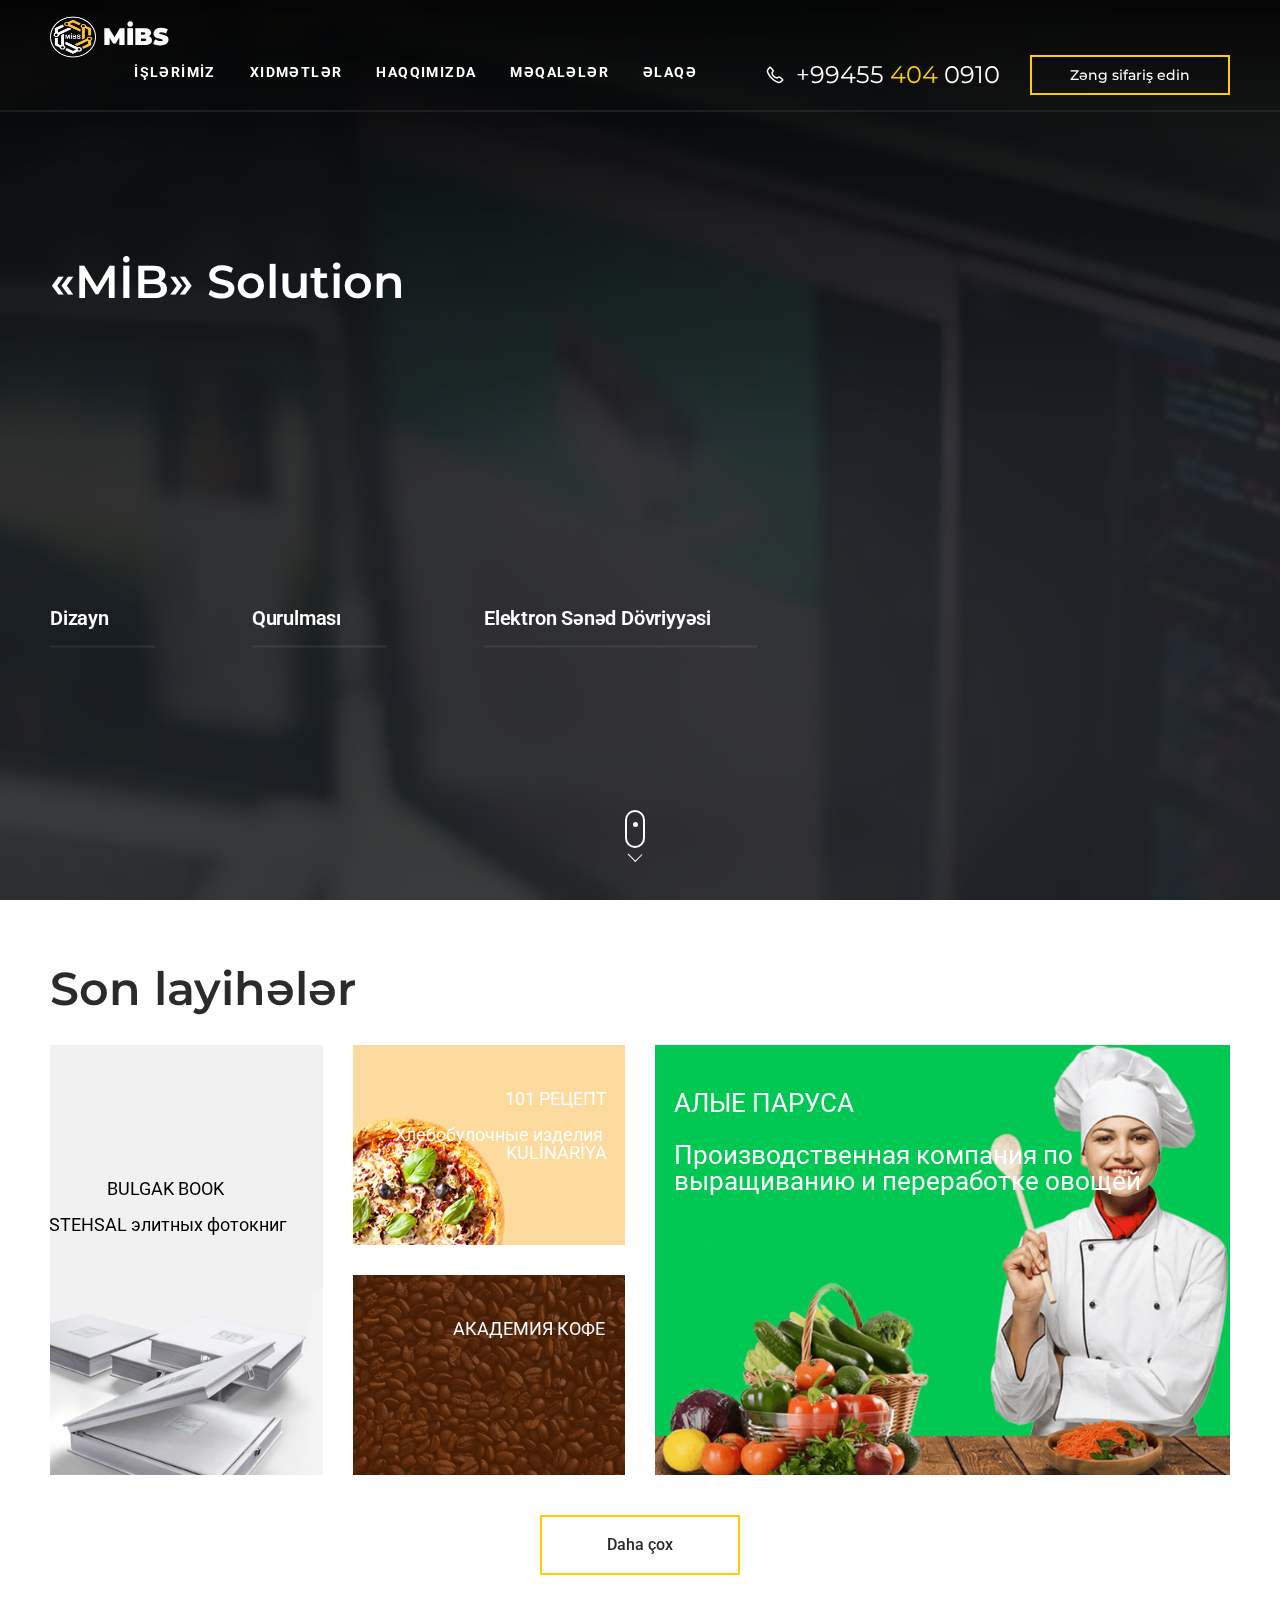
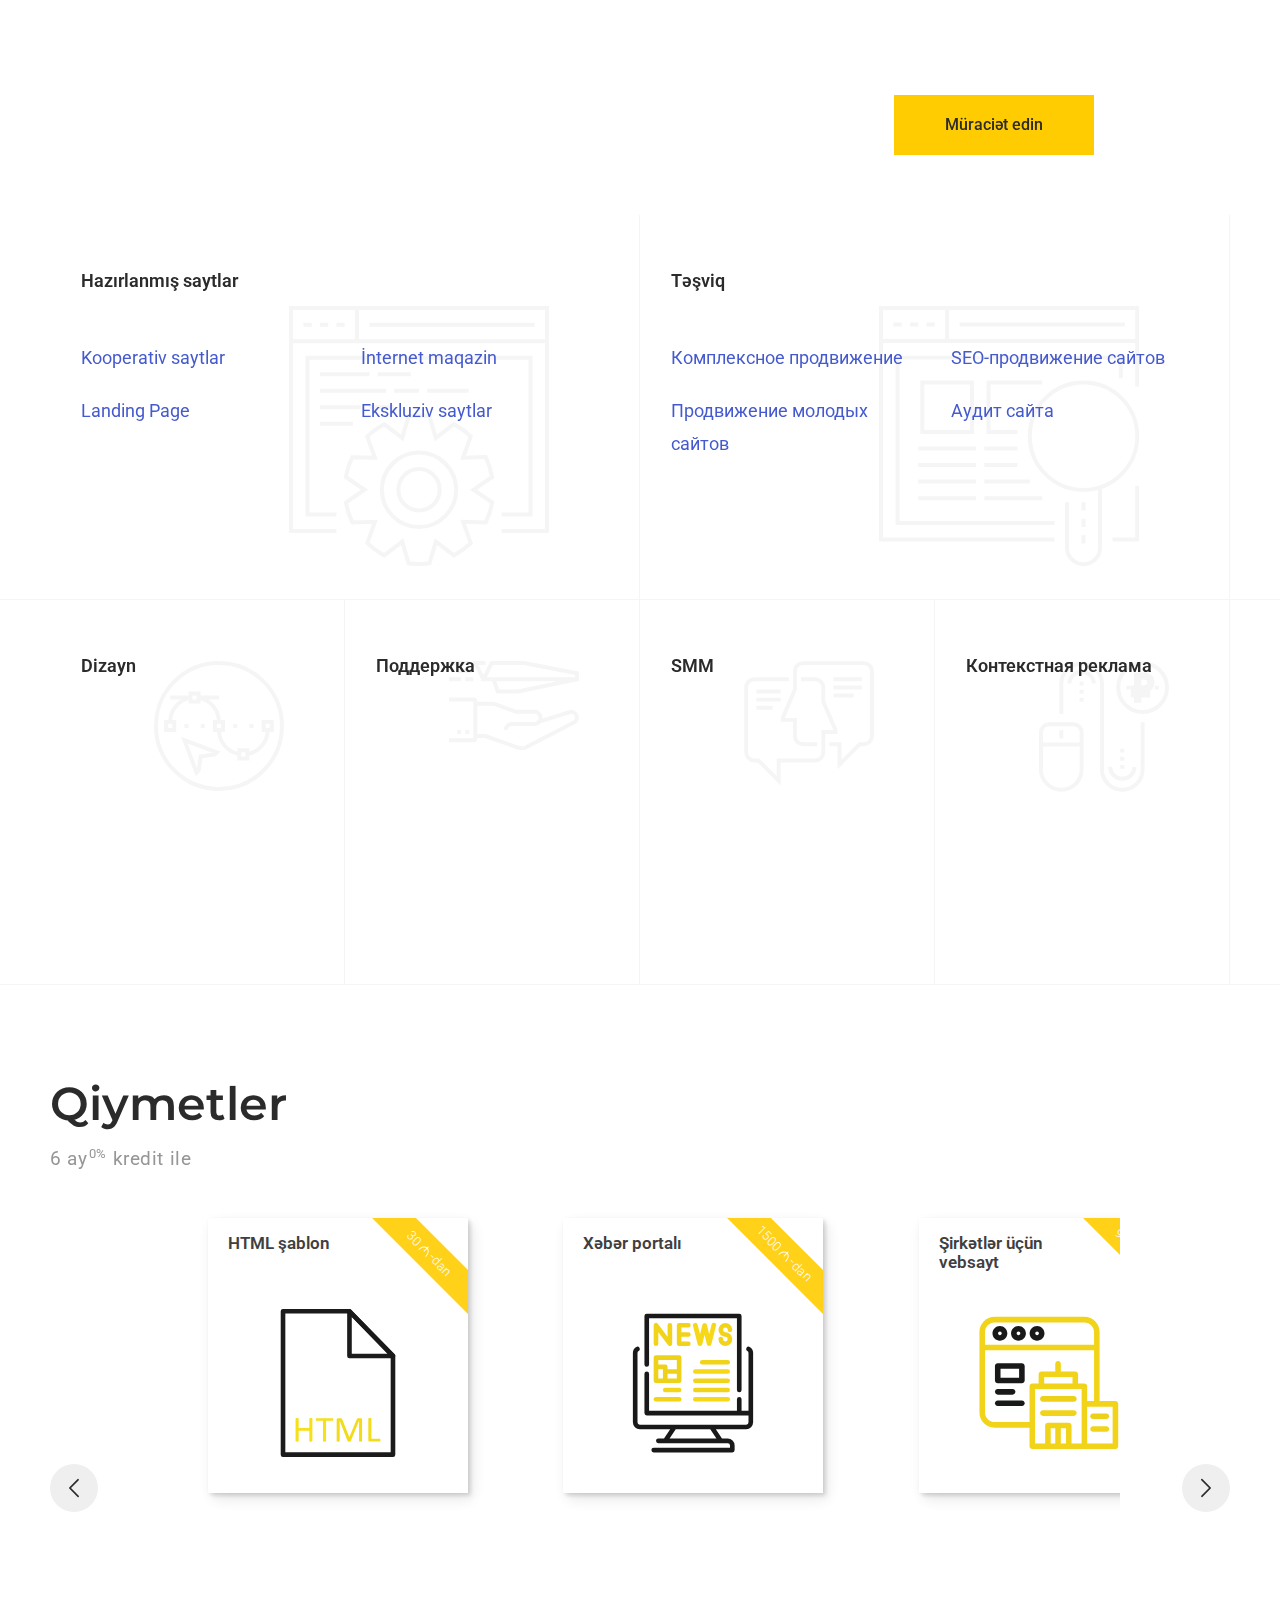
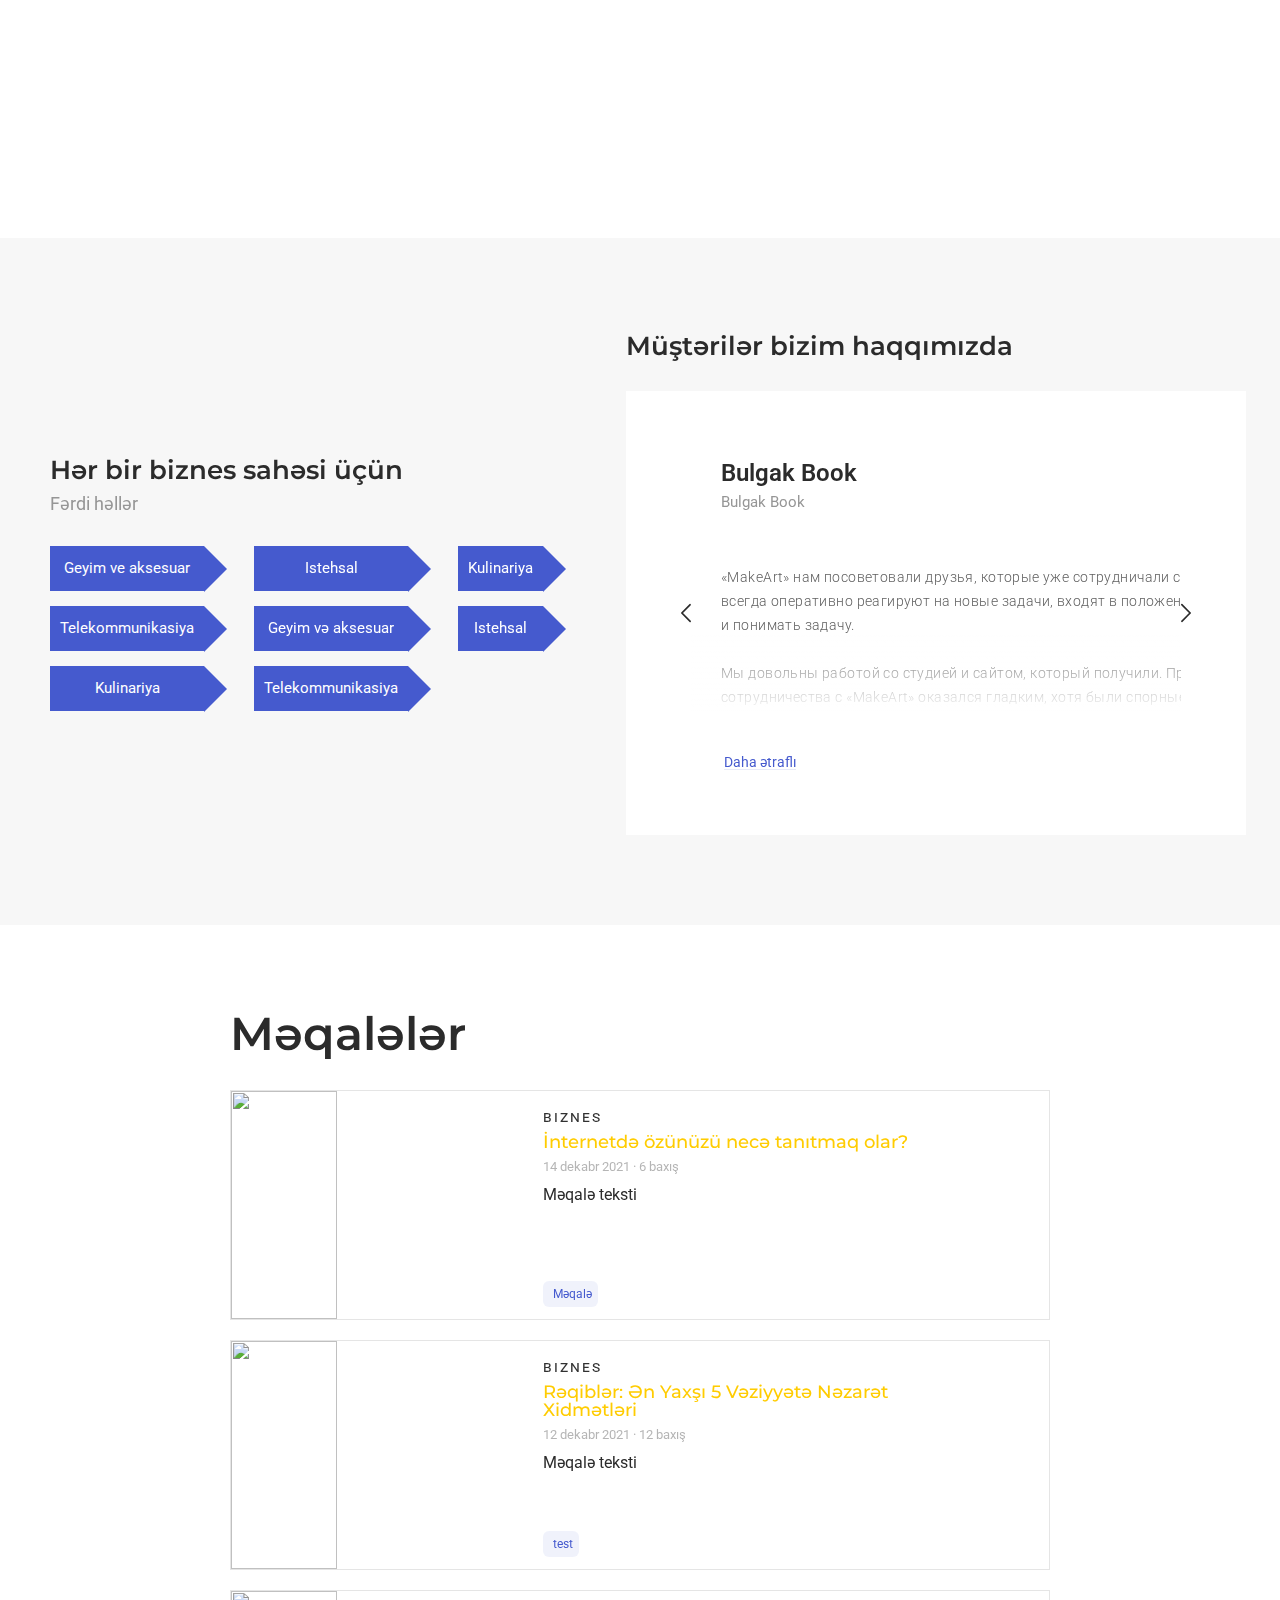
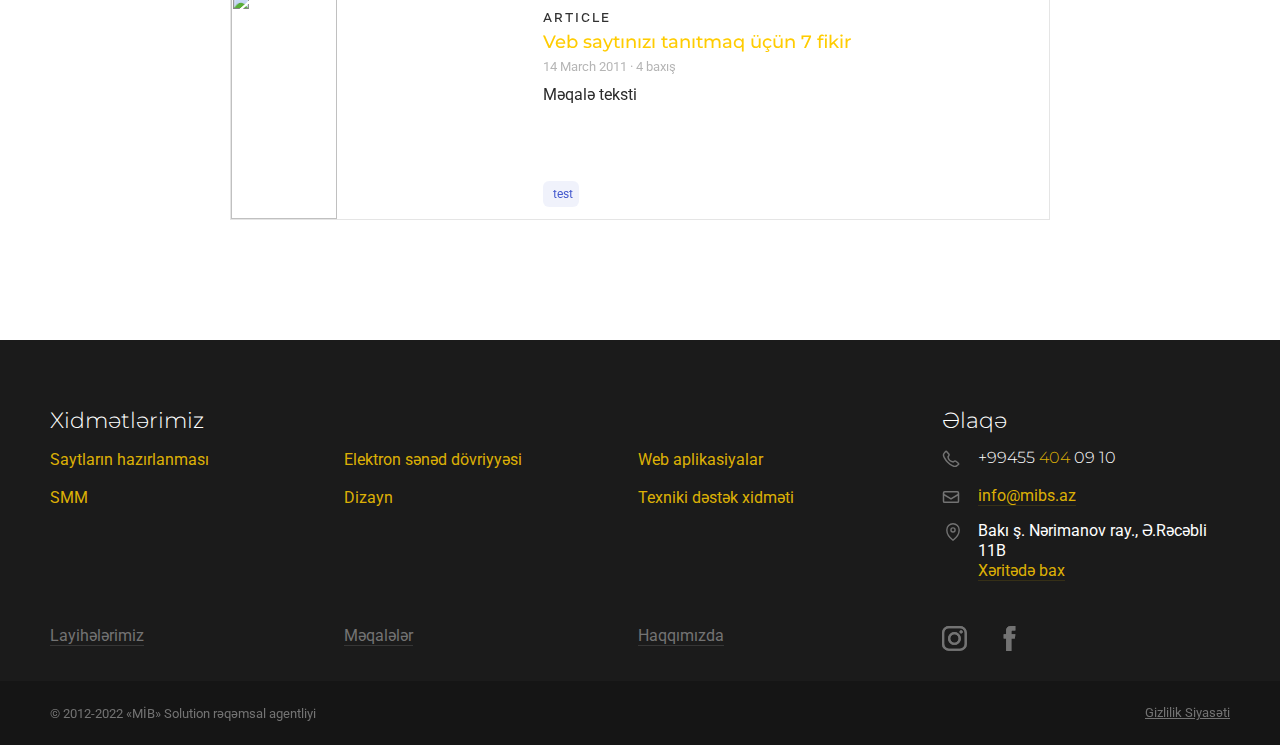
==== commit e1d238f0: "news edit" ====
--- a/index.html
+++ b/index.html
@@ -107,6 +107,8 @@
       src="https://www.google.com/recaptcha/api.js?onload=ReCaptchaCallbackV3&amp;render=6LcVQaMZAAAAAI2Z5UKUpWFJiAIazl_RIIAdoZtS"
       async=""
     ></script>
+    
+    <!-- ysmaps -->
     <style type="text/css" data-ymaps="css-modules">
       .ymaps-2-1-79-node-size-parent-style {
         visibility: hidden !important;
@@ -3019,50 +3021,8 @@
         </div>
       </section>
 
-      <section class="section solutions">
-        <div class="center clear">
-          <div class="_title">
-            <h2 class="uppercase small-title text_tablet-center">
-              Hər bir biznes sahəsi üçün
-            </h2>
-            <div class="subtitle text_tablet-center">Fərdi həllər</div>
-          </div>
-          <div class="solutions_box">
-            <div class="solution__item">
-              <div class="solution__title">Geyim ve aksesuar</div>
-            </div>
-
-            <div class="solution__item">
-              <div class="solution__title">Istehsal</div>
-            </div>
-
-            <div class="solution__item">
-              <div class="solution__title">Kulinariya</div>
-            </div>
-
-            <div class="solution__item">
-              <div class="solution__title">Telekommunikasiya</div>
-            </div>
-
-            <div class="solution__item">
-              <div class="solution__title">Geyim və aksesuar</div>
-            </div>
-
-            <div class="solution__item">
-              <div class="solution__title">Istehsal</div>
-            </div>
-
-            <div class="solution__item">
-              <div class="solution__title">Kulinariya</div>
-            </div>
-
-            <div class="solution__item">
-              <div class="solution__title">Telekommunikasiya</div>
-            </div>
-          </div>
-        </div>
-      </section>
-
+      
+      
       <section class="section prices">
         <div class="center clear">
           <div class="_title">
@@ -3265,89 +3225,54 @@
         </div>
       </section>
 
-      <div class="section news-and-reviews">
+      <div class="reviews_and_solutions">
         <div class="center clear">
-          <section class="news">
-            <div class="section__header">
-              <h2 class="uppercase text_tablet-center">Məqalələr</h2>
-            </div>
-            <article class="news__item">
-              <div class="news__item-header">
-                <div class="news__item-pubdate">15 сентября 2021</div>
-                <ul class="news__item-taglist">
-                  <li class="news__item-tag-item">
-                    <a class="news__item-tag-link" href="/?tag=google-adwords"
-                      >Google Adwords</a
-                    >
-                  </li>
-                  <li class="news__item-tag-item">
-                    <a class="news__item-tag-link" href="/?tag=seo">SEO</a>
-                  </li>
-                  <li class="news__item-tag-item">
-                    <a class="news__item-tag-link" href="/?tag=direct"
-                      >Яндекс.Директ</a
-                    >
-                  </li>
-                </ul>
+          <section class="section solutions">
+              <div class="_title">
+                <h2 class="uppercase small-title text_tablet-center">
+                  Hər bir biznes sahəsi üçün
+                </h2>
+                <div class="subtitle text_tablet-center">Fərdi həllər</div>
               </div>
-              <h3 class="news__item-title">
-                <a
-                  class="news__item-title-link"
-                  href="kak-dat-o-sebe-znat-v-internete"
-                  >Как дать о себе знать в интернете?</a
-                >
-              </h3>
-              <div class="news__item-description"></div>
-            </article>
-            <article class="news__item">
-              <div class="news__item-header">
-                <div class="news__item-pubdate">23 ноября 2020</div>
-                <ul class="news__item-taglist">
-                  <li class="news__item-tag-item">
-                    <a class="news__item-tag-link" href="/?tag=bizness"
-                      >Biznes üçün</a
-                    >
-                  </li>
-                </ul>
+              <div class="solutions_box">
+                <div class="solution__item">
+                  <div class="solution__title">Geyim ve aksesuar</div>
+                </div>
+    
+                <div class="solution__item">
+                  <div class="solution__title">Istehsal</div>
+                </div>
+    
+                <div class="solution__item">
+                  <div class="solution__title">Kulinariya</div>
+                </div>
+    
+                <div class="solution__item">
+                  <div class="solution__title">Telekommunikasiya</div>
+                </div>
+    
+                <div class="solution__item">
+                  <div class="solution__title">Geyim və aksesuar</div>
+                </div>
+    
+                <div class="solution__item">
+                  <div class="solution__title">Istehsal</div>
+                </div>
+    
+                <div class="solution__item">
+                  <div class="solution__title">Kulinariya</div>
+                </div>
+    
+                <div class="solution__item">
+                  <div class="solution__title">Telekommunikasiya</div>
+                </div>
               </div>
-              <h3 class="news__item-title">
-                <a
-                  class="news__item-title-link"
-                  href="individualnoe-reshenie-dlya-proizvodstvennyix-kompanij"
-                  >Индивидуальное решение для производственных компаний</a
-                >
-              </h3>
-              <div class="news__item-description"></div>
-            </article>
-            <article class="news__item">
-              <div class="news__item-header">
-                <div class="news__item-pubdate">06 октября 2020</div>
-                <ul class="news__item-taglist">
-                  <li class="news__item-tag-item">
-                    <a class="news__item-tag-link" href="/?tag=bizness"
-                      >Для бизнеса</a
-                    >
-                  </li>
-                  <li class="news__item-tag-item">
-                    <a class="news__item-tag-link" href="/?tag=develop"
-                      >Разработка</a
-                    >
-                  </li>
-                </ul>
-              </div>
-              <h3 class="news__item-title">
-                <a
-                  class="news__item-title-link"
-                  href="onlajn-kalkulyatoryi-i-prochie-poleznyie-fishki-na-sajte"
-                  >Онлайн-калькуляторы и прочие полезные фишки на сайте</a
-                >
-              </h3>
-              <div class="news__item-description"></div>
-            </article>
+            
           </section>
+
           <section class="reviews">
             <div class="section__header">
-              <h2 class="uppercase text_center">Müştərilər bizim haqqımızda</h2>
+              <h2 class="uppercase small-title text_tablet-center">Müştərilər bizim haqqımızda</h2>
             </div>
             <div class="reviews__slider">
               <div class="reviews__slider-wrapper owl-loaded owl-drag">
@@ -3386,7 +3311,7 @@
                             реагируют на новые задачи, входят в положение, умеют
                             слышать и понимать задачу.
                           </p>
-
+    
                           <p>
                             Мы довольны работой со студией и сайтом, который
                             получили. Процесс сотрудничества с «MakeArt»
@@ -3397,12 +3322,12 @@
                             нашим видением были обоснованы, опираясь на опыт и
                             юзабилити.
                           </p>
-
+    
                           <p>
                             Также, некоторые структурные базисы очень нам
                             помогли в представлении финального продукта.
                           </p>
-
+    
                           <p>
                             Сегодня мы понимаем, что хотим продолжать работу
                             именно с ними!
@@ -3452,7 +3377,7 @@
                             предоставила необходимую информацию, после
                             согласования сразу приступила к разработке.
                           </p>
-
+    
                           <p>
                             Приготовили и показали бюджет перед началом работы.
                             Во время работы над сайтом предоставляли
@@ -3460,7 +3385,7 @@
                             определенным изменениям в задачах. Цену не повышали.
                             В общем. все хорошо.
                           </p>
-
+    
                           <p>
                             Хочу выразить благодарность студии «MakeArt» за
                             проделанную работу и пожелать дальше развивать свои
@@ -3506,7 +3431,7 @@
                             офису, которым они разрабатывали сайт, и в 2015 году
                             мы начали сотрудничество.
                           </p>
-
+    
                           <p>
                             На тот момент у нас уже был сайт, но он нас не
                             устраивал, и мы решили переделать его перед
@@ -3518,13 +3443,13 @@
                             сайта, запустили новый сайт каталог и по сей день
                             продолжаем сотрудничать.
                           </p>
-
+    
                           <p>
                             В работе для нас важна высокая скорость выполнения
                             поставленных задач и простота взаимодействия –
                             «MakeArt» отвечает всем нашим требованиям.
                           </p>
-
+    
                           <p>
                             Ребята всегда оперативно оказывают помощь,
                             включающую в себя как скриншоты с пояснениями, так и
@@ -3571,25 +3496,25 @@
                         </div>
                         <blockquote class="reviews__item-text">
                           <p>С «MİB» Solution rəqəmsal agentliyi.</p>
-
+    
                           <p>
                             Мы запускали новую компанию «IT-ENGINERING», нам
                             нужна была быстрая и качественная маркетинговая
                             поддержка. Нужен был сайт и его продвижение.
                           </p>
-
+    
                           <p>
                             ...cделали несколько сайтов и выполнили множество
                             других задач. Нам в принципе нравится, что с ними
                             легко тестировать разные гипотезы.
                           </p>
-
+    
                           <p>
                             Во время работы всегда находятся на связи и
                             оперативно решают все возникающие вопросы. На
                             просьбу внести корректировки реагируют моментально.
                           </p>
-
+    
                           <p>
                             Хотим сказать спасибо за проделанную разностороннюю
                             работу. Видно, что над проектом работает
@@ -3643,13 +3568,13 @@
                             почувствовал, что мы понимаем друг друга с
                             полуслова.
                           </p>
-
+    
                           <p>
                             С этого момента и началось наше долгосрочное
                             сотрудничество. Сначала заказал у него один сайт и
                             мы с ним начали продвигать его.
                           </p>
-
+    
                           <p>
                             Я не могу объяснить технически, но фактически я
                             получил на тот момент достаточно заказов, чтобы
@@ -3657,7 +3582,7 @@
                             переросло в магазин, в команду с оперативным и
                             качественным сервисом продаж и обслуживания.
                           </p>
-
+    
                           <p>
                             Это произошло примерно за год. Так мы обосновались
                             на рынке спутниковых антенн. Через время я, как и
@@ -3667,39 +3592,39 @@
                             но мы захотели занять весь ТОП, Давид сказал: «А
                             давай попробуем». И у нас это получилось.
                           </p>
-
+    
                           <p>
                             За 9 лет мы разработали, переделывали, доделывали
                             около 25- 30 сайтов, постоянно продвигая и развивая
                             их.
                           </p>
-
+    
                           <p>
                             Занимались сео продвижением, позже начали запускать
                             Яндекс.Директ и Google Adwords на те фразы, где не
                             получали органический трафик.
                           </p>
-
+    
                           <p>Что получили мы?</p>
-
+    
                           <p>
                             Нас заметил головной офис «Триколор ТВ», и предложил
                             хорошее условие сотрудничества.
                           </p>
-
+    
                           <p>
                             А клиенты получили фирменные салоны-магазины в 5
                             районах города, лучшие на рынке цены, официальную
                             гарантию и качественный сервис.
                           </p>
-
+    
                           <p>
                             Этому всему помогло агентство «МакеArt», своим
                             профессионализмом, своей оперативностью, ну и
                             конечно приемлемыми ценами, а иногда вынужденными
                             отсрочками платежей.
                           </p>
-
+    
                           <p>
                             На этапе развития иногда бывали разногласия, мы
                             смотрели на одни те же вещи по-разному. Но всегда
@@ -3755,7 +3680,7 @@
                             как предоставляем необходимое оборудование, так и
                             подключаем абонентов быстро, качественно.
                           </p>
-
+    
                           <p>
                             К моменту открытия филиала мы параллельно искали
                             подрядчиков по созданию и продвижению сайта.
@@ -3763,13 +3688,13 @@
                             нескольких подрядчиков, в результате остановились на
                             «MakeArt».
                           </p>
-
+    
                           <p>
                             У студии заказали сайт, затем – сео продвижение и
                             контекстную рекламу Yandex и Google, Результатом
                             очень довольны, по сей день продолжаем сотрудничать.
                           </p>
-
+    
                           <p>
                             Хочу сказать спасибо команде «MakeArt» за
                             проведенную работу. Нам нравится с ними работать
@@ -3827,8 +3752,69 @@
               </div>
             </div>
           </section>
+        </div>        
+      </div>
+
+      <section class="news">
+        <div class="center clear">
+          <div class="section__header">
+            <h2 class="uppercase text_tablet-center">Məqalələr</h2>
+          </div>
+          <div class="news_boxes">
+            <article class="card">
+              <img class="card__img" src="https://mibs.az/frontend/image/blog/netde.jpg">
+              <div class="card__content">
+                  <div class="card__type">Biznes</div>
+                  <div class="card__title">
+                      İnternetdə özünüzü necə tanıtmaq olar?
+                  </div>
+                  <div class="card__date">14 dekabr 2021 · <span class="card__time-to-read">6 baxış</span>
+                  </div>
+                  <div class="card__excerpt">
+                      Məqalə teksti
+                  </div>
+                  <div class="card__tags">
+                      <div class="tag"><i class="fa fa-tag"></i>Məqalə</div>
+                  </div>
+              </div>
+            </article>
+
+            <article class="card">
+                <img class="card__img" src="https://mibs.az/frontend/image/blog/margeting-blog.jpg">
+                <div class="card__content">
+                    <div class="card__type">Biznes</div>
+                    <div class="card__title">
+                        Rəqiblər: Ən Yaxşı 5 Vəziyyətə Nəzarət Xidmətləri
+                    </div>
+                    <div class="card__date">12 dekabr 2021 · 12 baxış</div>
+                    <div class="card__excerpt">
+                        Məqalə teksti
+                    </div>
+                    <div class="card__tags">
+                        <div class="tag"><i class="fa fa-tag"></i>test</div>
+                    </div>
+                </div>
+            </article>
+
+            <article class="card">
+                <img class="card__img" src="https://mibs.az/frontend/image/blog/7_ver.png">
+                <div class="card__content">
+                    <div class="card__type">article</div>
+                    <div class="card__title">
+                        Veb saytınızı tanıtmaq üçün 7 fikir
+                    </div>
+                    <div class="card__date">14 March 2011 · 4 baxış</div>
+                    <div class="card__excerpt">
+                        Məqalə teksti
+                    </div>
+                    <div class="card__tags">
+                        <div class="tag"><i class="fa fa-tag"></i>test</div>
+                    </div>
+                </div>
+            </article>
+          </div>
         </div>
-      </div>
+      </section>
     </main>
     <footer class="footer">
       <div class="footer__top clear">
--- a/css/style.css
+++ b/css/style.css
@@ -216,13 +216,12 @@
 }
 h2,
 .h2 {
-  font-size: 59px;
-  line-height: 59px;
+  font-size: 53px;
+  line-height: 58px;
   font-weight: 600;
-  margin: 0 30px 30px;
+  margin: 0 30px 12px;
   font-weight: 400;
   font-family: "Montserrat", sans-serif;
-  transform: translateX(-5px);
 }
 h2.small-title,
 .h2.small-title {
@@ -285,13 +284,28 @@
 .section {
   padding: 80px 0 50px;
 }
-.section.solutions {
-  padding-top: 89px;
-}
-.section.solutions .center {
+
+.reviews_and_solutions {
+  background-color: #f7f7f7;
+  padding: 90px 0px 90px;
+}
+
+.reviews_and_solutions .center{
   display: flex;
   gap: 30px;
-}
+  align-items: center;
+}
+
+.section.solutions {
+  width: calc(50% - 30px);
+  padding-top: 0;
+  padding: 0 30px;
+}
+
+.section.solutions * {
+  margin: 0;
+}
+
 .section.solutions ._title {
   width: 100%;
 }
@@ -301,14 +315,16 @@
   max-width: 850px;
   width: 100%;
   padding-right: 23px;
-  gap: 20px 50px;
+  padding-top: 30px;
+  gap: 15px 50px;
 }
 .solutions_box .solution__item {
   background-color: rgb(69, 90, 206);
   display: flex;
+  padding: 3px 10px;
   justify-content: center;
   align-items: center;
-  height: 46px;
+  height: 45px;
   flex-direction: column;
   position: relative;
 }
@@ -329,9 +345,10 @@
 .solution__title {
   color: #ffff;
   font-size: 15px;
+  line-height: 17px;
   text-align: center;
 }
-/* img_an_width */
+
 .solutions_box .solution__item .img_an_width {
   width: 100%;
 }
@@ -340,11 +357,143 @@
   object-fit: contain;
 }
 .section.solutions .uppercase {
-  margin-bottom: 8px;
+  margin-bottom: 4px;
 }
 .section.solutions .subtitle {
   margin-top: 0;
-}
+  line-height: 24px;
+  font-size: 18px;
+}
+
+section.reviews {
+  width: calc(50%);
+}
+section.reviews h2{
+  margin: 0 0 12px;
+}
+
+.reviews__slider {
+  background: #fff;
+  padding: 65px;
+}
+.reviews__slider .owl-dots {
+  display: none;
+}
+.reviews__slider .owl-prev {
+  width: 20px;
+  height: 20px;
+  display: block;
+  background: transparent;
+  position: absolute;
+  top: 0;
+  bottom: 0;
+  left: -15px;
+  margin: auto;
+}
+.reviews__slider .owl-prev svg {
+  width: 100%;
+  height: 100%;
+  position: absolute;
+  left: 0;
+  top: 0;
+  right: 0;
+  bottom: 0;
+  transition: all 0.2s ease-in;
+  fill: #2b2b2b;
+}
+.reviews__slider .owl-prev:hover svg {
+  fill: #4d65e8;
+}
+.reviews__slider .owl-next {
+  width: 20px;
+  height: 20px;
+  display: block;
+  background: transparent;
+  position: absolute;
+  top: 0;
+  bottom: 0;
+  right: -15px;
+  margin: auto;
+}
+.reviews__slider .owl-next svg {
+  width: 100%;
+  height: 100%;
+  position: absolute;
+  left: 0;
+  top: 0;
+  right: 0;
+  bottom: 0;
+  transition: all 0.2s ease-in;
+  fill: #2b2b2b;
+  transform: rotate(180deg);
+}
+.reviews__slider .owl-next:hover svg {
+  fill: #4d65e8;
+}
+.reviews__item-header {
+  margin: 0 0 45px;
+}
+.reviews__item-author {
+  float: left;
+  margin: 5px 0 0 30px;
+}
+.reviews__item-name {
+  font-size: 24px;
+  font-weight: 600;
+  margin: 0 0 10px;
+}
+.reviews__item-status {
+  font-size: 15px;
+  color: #969696;
+}
+.reviews__item-logo {
+  float: right;
+  margin: 0 30px 0 0;
+  width: 100px;
+  height: 64px;
+}
+.reviews__item-logo img {
+  max-width: 100%;
+  max-height: 100%;
+}
+.reviews__item-text {
+  color: #606060;
+  position: relative;
+  height: 150px;
+  margin: 0 0 40px;
+  overflow: hidden;
+}
+.reviews__item-text p:last-child {
+  margin-bottom: 0;
+}
+.reviews__item-text::after {
+  content: "";
+  display: block;
+  position: absolute;
+  left: 0;
+  right: 0;
+  bottom: 0;
+  height: 80px;
+  background: linear-gradient(rgba(255, 255, 255, 0), #fff);
+}
+.reviews__item-button {
+  background: transparent;
+  color: #455ace;
+  font-size: 14px;
+  padding: 0 0 0 40px;
+  background: url("data:image/svg+xml,%3Csvg xmlns='http://www.w3.org/2000/svg' viewBox='0 0 24 17' fill='%23455ace'%3E%3Cpath d='M23.47 16.84a.99.99 0 0 1-1.02-.05L18 13.83v1.13a2 2 0 0 1-2 2H2a2 2 0 0 1-2-2V2C0 .9.9 0 2 0h14a2 2 0 0 1 2 2v1.13L22.45.17A1 1 0 0 1 24 1v14.96a1 1 0 0 1-.53.88zM22 2.87l-4.45 2.95-.08.04a.97.97 0 0 1-.38.11l-.09.02-.1-.02a.95.95 0 0 1-.67-.36l-.06-.06-.04-.09a.97.97 0 0 1-.12-.38L16 5V2H2v13h14v-3.03l.02-.09c0-.07.02-.13.04-.2a.94.94 0 0 1 .07-.18l.04-.08.07-.07a.97.97 0 0 1 .67-.36l.09-.02.09.02a.96.96 0 0 1 .38.12l.09.03L22 14.1V2.87z'/%3E%3C/svg%3E")
+    no-repeat left 3px;
+  background-size: 24px auto;
+  line-height: 24px;
+}
+.reviews__item-button span {
+  border-bottom: 1px solid #e8ebf9;
+  transition: all 0.2s ease-in;
+}
+.reviews__item-button:hover span {
+  border-color: #455ace;
+}
+
 .section.prices {
   padding-top: 89px;
 
@@ -955,6 +1104,7 @@
 }
 .services__cards {
   position: relative;
+  margin: 0 30px;
   border-bottom: 1px solid #fff;
 }
 /* .services__cards::before {
@@ -1120,203 +1270,107 @@
 .service-card__list li a:hover {
   color: white;
 }
-.news-and-reviews {
-  padding-bottom: 30px;
-  background-color: #f7f7f7;
-}
-.news {
-  float: left;
-  width: calc(50% - 80px);
-}
-.news .section__header, .reviews .section__header{
-  padding-bottom: 0px;
-}
-.news__item {
-  margin: 0 30px 15px;
-  padding: 19px 15px;
-  border: 1px solid #c1c1c1;
-}
-.news__item-pubdate {
-  display: inline-block;
-  color: #969696;
-  font-weight: 600;
-  margin: 5px 20px 20px 0;
-  vertical-align: top;
-}
-.news__item-taglist {
+
+section.news {
+  padding: 80px 30px 120px;
+  max-width: 920px;
+  margin: 0 auto;
+}
+
+section.news h2 {
+  margin: 0 0 12px;
+}
+
+
+section.news .news_boxes {
+  display: grid;
+  gap: 20px;
+}
+
+.news .card {
+  display: flex;
+  height: 230px;
+  border: 1px solid rgba(0, 0, 0, 0.1);
+  transition: all 0.1s ease;
+}
+
+.news .card__img {
+  width: 36%;
+  height: 100%;
+  max-width: 550px;
+  object-fit: cover;
+}
+
+.news .card:hover {
+  transform: scale(1.02);
+}
+
+.news .card__content {
+  padding: 18px;
+  width: 50%;
+  display: flex;
+  flex-direction: column;
+}
+
+.news .card__type {
+  font-variant: small-caps;
+  text-transform: lowercase;
+  letter-spacing: 2px;
+  opacity: 0.9;
+  color: #1b1b1b;
+  padding-bottom: 0.5em;
+}
+
+.news .card__title {
+  font-size: 18px;
+  color: #ffcc01;
+  font-weight: 500;
+  font-family: "Montserrat", sans-serif;
+  padding-bottom: 9px;
+  transition: all 0.25s ease;
+}
+
+.news .card__date {
+  font-size: 13px;
+  padding-bottom: 14px;
+  opacity: 0.35;
+}
+
+.news .card__excerpt {
+  font-size: 16px;
+  margin-bottom: 1em;
+  overflow: hidden;
+  text-overflow: ellipsis;
+  display: -webkit-box;
+  -webkit-line-clamp: 3;
+  -webkit-box-orient: vertical;
+}
+
+.news .card__tags {
+  margin-top: auto;
+}
+
+.news .tag {
   display: inline;
-}
-.news__item-tag-item {
-  display: inline-block;
-  vertical-align: top;
-  margin: 0 7px 20px 0;
-}
-.news__item-tag-link {
-  display: block;
-  background: #455ace;
-  color: #fff;
-  font-weight: 700;
-  transition: all 0.2s ease-in;
-  padding: 0 10px;
-  line-height: 20px;
-  font-size: 13px;
-  text-decoration: none;
-  padding: 5px 10px;
-}
-.news__item-tag-link:hover {
-  background: #4d65e8;
-  box-shadow: 0 4px 12px rgba(69, 90, 206, 0.32);
-}
-.news__item-title {
-  display: block;
-  margin: 0 0 20px;
-  font-weight: 400;
-  font-size: 21px;
-  line-height: 28px;
-  letter-spacing: -0.01em;
-}
-.news__item-title-link {
-  line-height: 18px;
-  text-decoration: none;
-  border-bottom: 1px solid #e8ebf9;
-  color: #455ace;
-  transition: all 0.2s ease-in;
-}
-.news__item-title-link:hover {
-  border-bottom: 1px solid #455ace;
-}
-.news__item-description {
-  font-size: 15px;
-  line-height: 1.6;
-  letter-spacing: 0.03em;
-  font-weight: 300;
-  color: #000;
-}
-.reviews {
-  float: right;
-  width: calc(50% + 15px);
-}
-.reviews__slider {
-  background: #fff;
-  margin: 0 30px 30px;
-  padding: 65px;
-}
-.reviews__slider .owl-dots {
-  display: none;
-}
-.reviews__slider .owl-prev {
-  width: 20px;
-  height: 20px;
-  display: block;
-  background: transparent;
-  position: absolute;
-  top: 0;
-  bottom: 0;
-  left: -15px;
-  margin: auto;
-}
-.reviews__slider .owl-prev svg {
-  width: 100%;
-  height: 100%;
-  position: absolute;
-  left: 0;
-  top: 0;
-  right: 0;
-  bottom: 0;
-  transition: all 0.2s ease-in;
-  fill: #2b2b2b;
-}
-.reviews__slider .owl-prev:hover svg {
-  fill: #4d65e8;
-}
-.reviews__slider .owl-next {
-  width: 20px;
-  height: 20px;
-  display: block;
-  background: transparent;
-  position: absolute;
-  top: 0;
-  bottom: 0;
-  right: -15px;
-  margin: auto;
-}
-.reviews__slider .owl-next svg {
-  width: 100%;
-  height: 100%;
-  position: absolute;
-  left: 0;
-  top: 0;
-  right: 0;
-  bottom: 0;
-  transition: all 0.2s ease-in;
-  fill: #2b2b2b;
-  transform: rotate(180deg);
-}
-.reviews__slider .owl-next:hover svg {
-  fill: #4d65e8;
-}
-.reviews__item-header {
-  margin: 0 0 45px;
-}
-.reviews__item-author {
-  float: left;
-  margin: 5px 0 0 30px;
-}
-.reviews__item-name {
-  font-size: 24px;
-  font-weight: 600;
-  margin: 0 0 10px;
-}
-.reviews__item-status {
-  font-size: 15px;
-  color: #969696;
-}
-.reviews__item-logo {
-  float: right;
-  margin: 0 30px 0 0;
-  width: 100px;
-  height: 64px;
-}
-.reviews__item-logo img {
-  max-width: 100%;
-  max-height: 100%;
-}
-.reviews__item-text {
-  color: #606060;
-  position: relative;
-  height: 250px;
-  margin: 0 0 40px;
-  overflow: hidden;
-}
-.reviews__item-text p:last-child {
-  margin-bottom: 0;
-}
-.reviews__item-text::after {
-  content: "";
-  display: block;
-  position: absolute;
-  left: 0;
-  right: 0;
-  bottom: 0;
-  height: 80px;
-  background: linear-gradient(rgba(255, 255, 255, 0), #fff);
-}
-.reviews__item-button {
-  background: transparent;
-  color: #455ace;
-  font-size: 14px;
-  padding: 0 0 0 40px;
-  background: url("data:image/svg+xml,%3Csvg xmlns='http://www.w3.org/2000/svg' viewBox='0 0 24 17' fill='%23455ace'%3E%3Cpath d='M23.47 16.84a.99.99 0 0 1-1.02-.05L18 13.83v1.13a2 2 0 0 1-2 2H2a2 2 0 0 1-2-2V2C0 .9.9 0 2 0h14a2 2 0 0 1 2 2v1.13L22.45.17A1 1 0 0 1 24 1v14.96a1 1 0 0 1-.53.88zM22 2.87l-4.45 2.95-.08.04a.97.97 0 0 1-.38.11l-.09.02-.1-.02a.95.95 0 0 1-.67-.36l-.06-.06-.04-.09a.97.97 0 0 1-.12-.38L16 5V2H2v13h14v-3.03l.02-.09c0-.07.02-.13.04-.2a.94.94 0 0 1 .07-.18l.04-.08.07-.07a.97.97 0 0 1 .67-.36l.09-.02.09.02a.96.96 0 0 1 .38.12l.09.03L22 14.1V2.87z'/%3E%3C/svg%3E")
-    no-repeat left 3px;
-  background-size: 24px auto;
-  line-height: 24px;
-}
-.reviews__item-button span {
-  border-bottom: 1px solid #e8ebf9;
-  transition: all 0.2s ease-in;
-}
-.reviews__item-button:hover span {
-  border-color: #455ace;
+  background: rgb(69 90 206 / 8%);
+  padding: 0.5em;
+  border-radius: 0.5em;
+  font-size: 12px;
+  color: rgb(69, 90, 206);
+  user-select: none;
+  cursor: pointer;
+}
+
+.news .tag:hover {
+  background: darken(rgb(69 90 206 / 8%), 5%);
+}
+
+.news .tag:active {
+  background: darken(rgb(69 90 206 / 8%), 10%);
+}
+
+.news .tag i {
+  margin-right: 4px;
 }
 .products {
   background: #fdfdfd;
@@ -1579,7 +1633,7 @@
   border-bottom: 1px solid #ffcc01db;
   transition: 0.25s;
 }
-.footer__phones a span{
+.footer__phones a span {
   color: #ffcc01db;
 }
 .footer__email {
@@ -2386,7 +2440,7 @@
 }
 
 .prices__slider {
-  margin: 0 130px;
+  margin: 0 140px;
   position: relative;
 }
 
@@ -4943,7 +4997,6 @@
   position: relative;
 }
 ul.uslugi-menu {
-  height: 0;
   opacity: 0;
   transition: 0.25s;
   position: absolute;
@@ -4960,7 +5013,6 @@
   left: -40px;
 }
 li.menu-23:hover .uslugi-menu {
-  height: auto;
   visibility: visible;
   opacity: 1;
   transition: 0.25s;
--- a/css/mystyle.css
+++ b/css/mystyle.css
@@ -1,4 +1,4 @@
-@charset "UTF-8";@-webkit-keyframes pulse{to{opacity:1}}@keyframes pulse{to{opacity:1}}.ex{font-size:62px;font-weight:100;margin:0 30px 30px;-webkit-transform:translateX(-5px);transform:translateX(-5px);font-family:"Montserrat",sans-serif;letter-spacing:-8px}.ex span{opacity:0;-webkit-transition:opacity 1300ms;transition:opacity 1300ms}.ex span:nth-child(1){-webkit-transition-delay:200ms;transition-delay:200ms}.ex span:nth-child(2){-webkit-transition-delay:1200ms;transition-delay:1200ms}.ex span:nth-child(3){-webkit-transition-delay:800ms;transition-delay:800ms}.ex span:nth-child(4){-webkit-transition-delay:300ms;transition-delay:300ms}.ex span:nth-child(5){-webkit-transition-delay:700ms;transition-delay:700ms}.ex span:nth-child(6){-webkit-transition-delay:600ms;transition-delay:600ms}.ex span:nth-child(7){-webkit-transition-delay:400ms;transition-delay:400ms}.ex span:nth-child(8){-webkit-transition-delay:900ms;transition-delay:900ms}.ex span:nth-child(9){-webkit-transition-delay:700ms;transition-delay:700ms}.ex span:nth-child(10){-webkit-transition-delay:650ms;transition-delay:650ms}.ex span:nth-child(11){-webkit-transition-delay:550ms;transition-delay:550ms}.ex span:nth-child(12){-webkit-transition-delay:950ms;transition-delay:950ms}.ex span:nth-child(13){-webkit-transition-delay:150ms;transition-delay:150ms}.ex span:nth-child(14){-webkit-transition-delay:1050ms;transition-delay:1050ms}.ex span:nth-child(15){-webkit-transition-delay:250ms;transition-delay:250ms}.ex span:nth-child(16){-webkit-transition-delay:120ms;transition-delay:120ms}.ex span:nth-child(20){-webkit-transition-delay:500ms;transition-delay:500ms}.ex span:nth-child(21){-webkit-transition-delay:2000ms;transition-delay:2000ms}.ex span:nth-child(22){-webkit-transition-delay:1950ms;transition-delay:1950ms}.ex span:nth-child(23){-webkit-transition-delay:1650ms;transition-delay:1650ms}.ex span:nth-child(24){-webkit-transition-delay:1750ms;transition-delay:1750ms}.ex span:nth-child(25){-webkit-transition-delay:1650ms;transition-delay:1650ms}.ex span:nth-child(26){-webkit-transition-delay:1750ms;transition-delay:1750ms}.ex span:nth-child(27){-webkit-transition-delay:1350ms;transition-delay:1350ms}.ex span:nth-child(28){-webkit-transition-delay:1650ms;transition-delay:1650ms}.ex span:nth-child(29){-webkit-transition-delay:1300ms;transition-delay:1300ms}.ex span:nth-child(30){-webkit-transition-delay:1650ms;transition-delay:1650ms}.ex span:nth-child(31){-webkit-transition-delay:1450ms;transition-delay:1450ms}.ex span:nth-child(32){-webkit-transition-delay:900ms;transition-delay:900ms}.ex span:nth-child(33){-webkit-transition-delay:1150ms;transition-delay:1150ms}.ex span:nth-child(34){-webkit-transition-delay:1050ms;transition-delay:1050ms}.ex span:nth-child(35){-webkit-transition-delay:1850ms;transition-delay:1850ms}.ex span:nth-child(36){-webkit-transition-delay:1650ms;transition-delay:1650ms}.ex.active span{opacity:1}.mr_sp{min-width:5px;display:inline-block}.header .middle{display:-webkit-box;display:flex;-webkit-box-align:center;align-items:center}.split{position:absolute;width:100%}.middle{position:relative;height:140px;margin:70px 0}.ac{color:#ffcc01;font-weight:300}.br_none{display:none;height:0}.card__item_line_height{line-height:33px}.article-image-width{text-align: center; width: 50%; margin: auto;}.cd-words-wrapper b{font-size:48px;font-weight:200;line-height:50px}.cd-words-wrapper b span{border-bottom:2px solid #ffcc01}.cd-intro{margin:0}.banner__conent .cd-headline.loading-bar{text-align:left}.section-coast-terms-price-block:nth-child(1)::after{content:none}.center .section-coast-terms-block:first-child{text-align:center}.section-coast-terms-price-block{padding:0;margin:0}.section-coast-terms-block h2{margin-right:0;margin-top:30px}.banner-sofas{padding-top:40px;height:calc(100vh - 100px);background:url(/image/keis-sofas/back-sofe.png) no-repeat;background-size:cover;margin-bottom:20px}.banner-sofas .breadcrumbs li,.banner-sofas .breadcrumbs ul li a,.banner-sofas-bottom .text-near-img h2,.osipov_body .breadcrumbs ul li a,.osipov_body .breadcrumbs ul li.active{color:#fff}.banner-sofas .center{position:relative;height:80%}.banner-sofas h1{margin-right:-166px;line-height:72.08px;font-size:107px;letter-spacing:15px;font-weight:900;color:#fefefe;text-transform:uppercase}.banner-sofas h1 span{color:#fefefe;font-size:59px;font-weight:700;letter-spacing:8.5px}.img-layer-absolute{display:-webkit-box;display:flex;-webkit-box-align:center;align-items:center;-webkit-box-pack:center;justify-content:center;flex-wrap:wrap;width:100%;height:100%}.banner-target{margin-bottom:-90px}.img-target-flex{display:-webkit-box;display:flex;-webkit-box-pack:center;justify-content:center;-webkit-box-align:center;align-items:center;z-index:2}.left-img{z-index:2}.text-near-img h2{font-size:74px;font-weight:700;line-height:66px;text-transform:uppercase;letter-spacing:9px}.text-near-img p:nth-child(2){font-size:32px;font-weight:500}.text-near-img p:nth-child(3){font-weight:500;line-height:24px;width:347px}.banner-target .owl-nav{display:none}.banner-target .banner-target-phone-image .mockup{width:500px;position:relative}.banner-target .banner-target-phone-image .screen{width:325px;height:204px;top:20px;right:87px;z-index:99}img.don-parus-slider-back{width:1000px}.banner-target img.don-parus-slider-back{position:relative;right:auto;left:auto;text-align:center;margin:auto;width:100%}.banner-target .banner-target-phone-image{margin-left:0}.banner-sofas-bottom{height:calc(106vh - 100px);background-image:url(/image/keis-sofas/big-sofa.png);background-repeat:no-repeat;position:relative;z-index:1}.banner-sofas-bottom .center{position:relative;display:-webkit-box;display:flex;-webkit-box-pack:center;justify-content:center;-webkit-box-align:center;align-items:center;height:100%}.banner-sofas-bottom .text-near-img p:nth-child(2){color:#fff}.banner-sofas-bottom .text-near-img p:nth-child(3){color:#fff;width:240px}.banner-sofas-bottom .left-img{margin-top:-48px;margin-left:50px}.banner-sofas-bottom .banner-target-phone-image{display:-webkit-box;display:flex}.banner-sofas-bottom .banner-target-phone-image .mockup{position:relative;width:201px}.banner-sofas-bottom .banner-target-phone-image .screen{position:absolute;width:170px;height:281px;overflow:hidden;cursor:pointer;border-radius:2px;top:47px;right:12px}.banner-sofas-bottom .banner-target-phone-image .mockup_note{width:385px!important;height:500px}.banner-sofas-bottom .banner-target-phone-image .mockup_note .screen{position:absolute;width:305px;height:334px;overflow:hidden;cursor:pointer;border-radius:2px;top:52px;left:42px}.banner-sofas-bottom .text-near-img{margin-top:150px}.banner-sofas-bottom .banner-target-phone-image{margin-left:0}.mockup_phone{margin-top:92px;margin-left:-90px}.text-near-img,.zheldorsnab_body main{position:relative}.banner-target.center .text-near-img::after,.reviews.review_keis_bottom .reviews__item-text::after{content:none}.text-near-img::after{position:absolute;content:"";width:450px;height:40px;background-image:url(/image/keis-sofas/group-9.png);background-size:100%;background-repeat:no-repeat;bottom:-72px;-webkit-filter:brightness(49.5);filter:brightness(49.5);left:23px}.leave-application .img{display:-webkit-box;display:flex;-webkit-box-pack:center;justify-content:center}.leave-application .container_for_before{position:relative;width:999px;text-align:center}.leave-application .container_for_before img{margin-bottom:-132px}.leave-application .container_for_before::after{position:absolute;content:"ПО ДИВАНЧИКУ?";background:0 0;left:78px;top:204px;color:#fff;font-family:Roboto;font-size:95px;font-weight:500;line-height:149.7px;letter-spacing:.5px}.container_for_before a{text-decoration:none}.button_for_call{padding:13px 39px;box-shadow:3px 4px 7px 1px rgba(23,25,26,.63);border-radius:26px;background-color:#ffb70a;color:#212121;font-family:Roboto;font-size:18px;font-weight:500;line-height:28px;text-transform:uppercase;letter-spacing:.9px;display:none}.button_for_call:hover{background-color:#00abd4;color:#fff;-webkit-transition:.2s;transition:.2s}.leave-application{margin-bottom:160px}.top_block{margin-bottom:-120px}.ban{width:100%}.zheldorsnab_body{background:url(/image/keis-zheldorsnab_body/back_group_company.png);background-size:cover;position:relative}.back_for_zheldorsnab{position:absolute;width:100%;height:100%;top:0;right:0;bottom:0;left:0;background:rgba(37,40,57,.6)}.top_block .center{position:relative;display:FLEX;-webkit-box-pack:center;justify-content:center}.flex_h1,.h1_img{display:-webkit-box;display:flex}.flex_h1{-webkit-box-pack:end;justify-content:flex-end;margin-bottom:78px}.h1_img{text-align:center;-webkit-box-orient:vertical;-webkit-box-direction:normal;flex-direction:column;max-width:1160px;padding-top:160px}.flex_h1,.h1_img,.top_block .img{position:relative}.flex_h1 h1,.flex_h1 h2{line-height:34px;letter-spacing:3px;text-align:left}.flex_h1 h1{font-size:30px}.flex_h1 h1,.flex_h1 h1 span,.flex_h1 h2,.flex_h1 h2 span{color:#fff;font-family:Roboto;font-weight:700;text-transform:uppercase}.flex_h1 h2{font-size:26px}.flex_h1 h1 span,.flex_h1 h2 span{font-size:57px;line-height:66px;letter-spacing:5.7px}.flex_h1 h2 span{font-size:54px}.flex_h1::before{position:absolute;content:"";height:2px;width:120%;right:120px;top:35px;background:#fff}.back_for_center{position:absolute;max-width:100%;height:800px;top:0;right:0;bottom:0;left:0;overflow:hidden}.flex_box,.flex_box .right_flex .column{display:-webkit-box;display:flex;width:1160px;position:relative}.centre_block .center{display:-webkit-box;display:flex;flex-wrap:wrap;-webkit-box-pack:center;justify-content:center}.banner-target-text-left ul{padding-left:0;list-style:none}.banner-target-text-left ul li{position:relative;line-height:28px}.banner-target-text-left ul li::before{content:"—";margin-right:6px}.centre_block .banner-target-text-desc{margin-bottom:10px}.flex_box .right_flex .column{width:486px;height:1346px;flex-wrap:wrap;-webkit-box-orient:vertical;-webkit-box-direction:normal;flex-direction:column;position:absolute;-webkit-transform:rotate(45deg);transform:rotate(45deg);right:83px}.img_second_column{margin-top:300px}.flex_box .right_flex .column .img{margin-bottom:50px;width:184px}.flex_box .right_flex .column .img:last-child{margin-bottom:0}.flex_box .right_flex .column .img:first-child,.flex_box .right_flex .column .img:nth-child(2){margin-right:50px}.flex_box .banner-target-text-left{position:relative;max-width:648px;color:#fff;padding-top:210px;width:auto}.flex_box .right_flex{padding-bottom:1400px;width:10px;z-index:2}.flex_box .banner-target-text-title{position:relative}.flex_box .banner-target-text-title::before{position:absolute;content:"";width:500%;height:2px;right:60px;bottom:-13px;background:#fff}.centre_block{MARGIN-BOTTOM:16px}.centre_block .flex_box::after{position:absolute;content:"";width:1280px;background:-webkit-gradient(linear,left top,right bottom,from(transparent),color-stop(50%,transparent),color-stop(50%,#fff),to(#fff));background:linear-gradient(to bottom right,transparent 0,transparent 50%,#fff 50%,#fff 100%);right:-200px;top:117px;height:1300px;z-index:0}.centre_block .flex_box::before{position:absolute;content:"";width:200%;height:351px;background:#fff;left:450px;bottom:-17px;z-index:0}.bottom_block{background:#fff;position:relative}.absolute_block{position:absolute;bottom:0;color:#000;right:0;z-index:2}.absolute_block .flex_h1{margin-bottom:0}.absolute_block .flex_h1 h2,.bottom_block .flex_h1 h1{color:#252839}.absolute_block .flex_h1::before,.bottom_block .flex_h1::before{position:absolute;content:"";height:2px;width:320%;right:0;top:35px;background:#252839}.ser_button{display:-webkit-box;display:flex;flex-wrap:wrap;margin-top:61px;width:710px;text-align:center;-webkit-box-pack:center;justify-content:center}.ser_button .img{margin-right:50px;margin-bottom:5px}.bottom_block{padding-top:80px}.bottom_block .center{display:-webkit-box;display:flex;flex-wrap:wrap;-webkit-box-pack:center;justify-content:center}.bottom_block .flex_h1{margin-bottom:0;-webkit-box-pack:start;justify-content:flex-start}.bottom_block .flex_h1::before{width:1000%;right:auto;left:0}.bottom_block .top{margin-bottom:30px}.bottom_block .container_for_logo{display:-webkit-box;display:flex;flex-wrap:wrap;-webkit-box-pack:justify;justify-content:space-between}.bottom_block .flex_box{-webkit-box-orient:vertical;-webkit-box-direction:normal;flex-direction:column;margin-bottom:60px}.container_for_paralax{margin-top:80px;display:-webkit-box;display:flex;-webkit-box-pack:center;justify-content:center}.container_for_paralax .banner-paralax-recept{width:80%}.image,.main_section_uni{width:100%}.image{height:100%;overflow:hidden}.main_center_section .wrap{position:relative;overflow:hidden}.top_section{display:-webkit-box;display:flex;-webkit-box-pack:justify;justify-content:space-between}.bottom_section{box-sizing:border-box;padding:30px 140px;text-align:center;margin:auto;max-width:1380px;background:-webkit-gradient(linear,left top,right top,from(#fff),to(#d3d3d3));background:linear-gradient(to right,#fff,#d3d3d3)}.bottom_section p{text-align:center;font-size:22px;line-height:1.6;letter-spacing:.03em;font-weight:300;color:#000;margin:0}.bot_con{padding-bottom:20px}.wrap{display:block;margin-left:auto;margin-right:auto;zoom:1;width:auto;max-width:1380px;padding:60px 20px}.top_section_left_right .text{text-transform:uppercase;font-weight:700;display:block;margin:0 0 40px;color:#455ace}.top_section_left_right .text h1{font-size:30px}.top_section_left_right .text2{color:#27313c;font-size:24px;font-weight:700}.top_section_left .right_block p{padding-left:0}.top_section_left_right{width:50%}.top_section_left_right .right_block .text2{padding-left:15px;margin-bottom:20px}.review_keis_bottom .reviews__item-text p,.right_block p{line-height:1.6;letter-spacing:.03em;font-weight:300;color:#000}.right_block p{margin:0;font-size:22px;padding-left:15px}.big_image{max-width:1380px;margin:auto;display:-webkit-box;display:flex;-webkit-box-pack:center;justify-content:center}.big_image.big_image_width_back{max-width:1180px;position:relative;background:#e8e8e8;background-image:url(../image/keis-universal/MacBook.png);background-size:contain;background-repeat:no-repeat;background-position:center;padding:0 200px}.big_image.big_image_width_back .img{padding:83px}.abs_img_pos{position:absolute;left:0;right:0;top:0;bottom:0}.wrap .banner-target-phone-image{float:none;height:514px;width:250px;margin-left:0}.wrap-flex{display:-webkit-box;display:flex;-webkit-box-pack:center;justify-content:center;padding-top:60px;padding-bottom:60px}.big_image .screen .slide{position:absolute!important}.phone_ad_slider{width:223px}.wrap-flex .phone_ad_slider::after{position:absolute;width:248px;height:504px;content:"";background-image:url(../image/keis-universal/frontal3.png);background-size:cover;background-repeat:no-repeat;z-index:-1;top:-55px;left:-13px}.container_keis_review{padding:30px 50px;max-width:700px}.review_keis_bottom .reviews__item-text p{font-size:16px}.reviews.review_keis_bottom{float:none;width:auto}.reviews.review_keis_bottom .reviews__slider{background:#fff;margin:0 30px 30px;padding:65px;background:#e6e6fa}.osipov_body .main_section{height:auto}.main_section_top_osipov{background:-webkit-gradient(linear,left top,left bottom,from(#0297e1),to(#193a65));background:linear-gradient(to bottom,#0297e1 0,#193a65 100%);padding-bottom:100px}.osipov_body .main_section .left_block,.osipov_body .main_section .right_block{width:auto}.osipov_body .content_div_top{height:auto;margin:0 30px}.main_section_centre_osipov .content_div,.osipov_body .content_div_top{display:-webkit-box;display:flex;flex-wrap:wrap}.main_section_top_osipov .left_block h1{max-width:712px}.dop_text span:first-child{color:#fff;font-weight:400}.main_section_top_osipov .left_block h1 span:first-child{opacity:.5;color:#fff;font-size:30px;font-weight:400;line-height:60px}.main_section_top_osipov .left_block h1 span:nth-child(3){font-size:62px;line-height:85.02px}.dop_text span:nth-child(3),.main_section_top_osipov .left_block h1 span:nth-child(3){color:#fff;font-weight:400;text-transform:uppercase;letter-spacing:4.8px;max-width:620px}.main_section_top_osipov .left_block h1 span:nth-child(5){color:#fff;font-size:30px;font-weight:400;line-height:80px}.dop_text span:nth-child(5){color:#fff;font-weight:400}.main_section_top_osipov .content_div .left_block{width:60%;-webkit-box-pack:normal;justify-content:normal}.main_section_top_osipov .content_div .right_block{width:40%;-webkit-box-pack:normal;justify-content:normal}.main_section_top_osipov .content_div .right_block .img{display:-webkit-box;display:flex;-webkit-box-pack:center;justify-content:center}.main_section_top_osipov .breadcrumbs{margin:0 30px 100px;padding-top:40px}.content_div_top{margin-bottom:20px}.target_centre h2{color:#fff;font-size:40px;font-weight:400;line-height:48px;margin-bottom:35px;margin-left:0}.target_centre .flex_box{width:100%;-webkit-box-pack:justify;justify-content:space-between;margin-bottom:60px}.img_flex{width:100%;display:-webkit-box;display:flex}.img_flex .img{margin:8px}.main_section_top_osipov .img_flex .img{width:100px}.main_section_top_osipov .img_flex .img:first-child{margin-left:0}.target_centre .flex_box .flex_text{width:49%;color:#fff;font-size:23px;font-weight:400;line-height:30px}.target_centre .img_flex{margin-bottom:167px}.img_after_before{display:-webkit-box;display:flex;-webkit-box-pack:center;justify-content:center}.img_after_before .img{position:relative}.dop_text span:first-child{font-size:18px;line-height:0;opacity:1}.dop_text span:nth-child(3){font-size:48px;line-height:80.02px;opacity:1}.dop_text span:nth-child(5){font-size:23px;line-height:30px;opacity:1}.im_dop{position:absolute;top:-133px;right:-5px;padding:20px 30px;border-radius:3px;border:1px solid #fff}.im_dop_sec{border:0;width:383px;left:-34px;right:auto}.im_dop_third{border:0;width:383px;bottom:0;top:auto;right:-57px}.main_section_centre_osipov{padding-top:110px}.main_section_centre_osipov .content_div{-webkit-box-pack:justify;justify-content:space-between;margin-bottom:60px}.main_section_centre_osipov .content_div .left_block{width:56%}.main_section_centre_osipov .content_div .right_block{width:44%}.main_section_centre_osipov .content_div h2{color:#263238;font-size:90px;font-weight:400;line-height:66px;text-transform:uppercase;letter-spacing:9px;margin-bottom:40px}.main_section_centre_osipov .content_div .right_block .text p{max-width:360px;font-size:36px;line-height:40px;color:#263238;margin-bottom:20px}.main_section_centre_osipov .content_div .right_block .text p:last-child{line-height:30px;font-size:23px;font-weight:400}#category-gerb .text_center a.products__item,.main_section_centre_osipov .content_div_liter{text-align:center}.main_section_centre_osipov .content_div_liter h2{width:100%}.main_section_centre_osipov .content_div_liter .img_flex{flex-wrap:wrap;-webkit-box-pack:justify;justify-content:space-between}.main_section_centre_osipov .content_div_liter .img_flex .img{display:-webkit-box;display:flex;margin-bottom:30px}.target_centre{padding:0 20px}.dop_text_first{background:#11568b}.media_vis,.only_med_ul{display:none}.main_section_coffee_top{padding-top:0;height:calc(100vh - 100px);background:url(/image/keis-coffee/coffee_back.jpeg) no-repeat;background-size:cover;position:relative;margin-bottom:0}.back_black{width:100%;height:100%;position:absolute;top:0;right:0;bottom:0;left:0;background:#000;opacity:.5}.container_for_header{background:rgba(0,0,0,.5);height:14%}.header_top_section{-webkit-box-pack:center;justify-content:center;padding:13px 0;max-width:1550px;margin:auto}.h1_text_flex,.header_top_section,.logo_nav_flex,.main_section_coffee_top .center{display:-webkit-box;display:flex;-webkit-box-align:center;align-items:center}.logo_nav_flex{width:76px;-webkit-box-pack:justify;justify-content:space-between}.header_top_section .logo_nav_flex img{-webkit-filter:brightness(3.5);filter:brightness(3.5)}.header_top_section .logo_nav_flex:hover img{-webkit-filter:brightness(1);filter:brightness(1)}.ader_top_section i{font-size:12px}.h1_text_flex,.main_section_coffee_top .center{-webkit-box-pack:center;justify-content:center}.main_section_coffee_top .center{position:relative;height:86%}.centre_block_coffee_centre h2,.main_section_coffee_top .center h1{color:#fff;font-weight:700;text-transform:uppercase;letter-spacing:9px}.main_section_coffee_top .center h1{font-size:100px;margin-bottom:70px;line-height:78.86px;position:relative}.main_section_coffee_top .center h1::after{bottom:-24px;position:absolute;content:"";height:3px;width:94%;left:3%;background:#d9ba77}.main_section_coffee_top .center p{max-width:550px;text-align:center;color:#eccb81;font-size:20px}.h1_text_flex{text-align:center;-webkit-box-orient:vertical;-webkit-box-direction:normal;flex-direction:column}.main_section_coffee_top .center .abs_arrow{width:100%;text-align:center;position:absolute;bottom:0;padding-bottom:126px;color:#9f9b98;font-size:55px}.social_wrap{position:absolute;right:40px;top:50%;margin-top:-80px}.social_wrap a:hover .diamond{background:#000;border:2px solid #fff;color:#fff;-webkit-transition:.2s;transition:.2s}.diamond{width:45px;height:45px;background:rgba(0,0,0,.5);position:relative;font-size:18px;border:2px solid #eccb80;color:#eccb80;-webkit-transform:rotate(-45deg);transform:rotate(-45deg);margin-bottom:42px}.diamond span{position:absolute;WIDTH:100%;HEIGHT:100%;DISPLAY:FLEX;JUSTIFY-CONTENT:CENTER;ALIGN-ITEMS:CENTER}.diamond i{-webkit-transform:rotate(45deg);transform:rotate(45deg)}.abs_arrow a{color:#9f9b98}.main_section_coffee_top .center .abs_arrow a:hover i{-webkit-transform:scale(1.05);color:#fff;transform:scale(1.05);-webkit-transition:.2s;transition:.2s}.coffee{background:#e7cc8a}.main_section_coffee_centre{position:relative;overflow:hidden;padding:0;margin:0;height:auto}.cirle{width:1340px;height:1340px;background-color:#fff;position:absolute;border-radius:50%}.cirle_right{top:-148px;left:87%}.cirle_left{top:-148px;right:87%}.main_section_coffee_centre .content_div{-webkit-box-orient:vertical;-webkit-box-direction:normal;flex-direction:column;height:100%;-webkit-box-align:normal;align-items:normal;-webkit-box-pack:normal;justify-content:normal}.main_section_coffee_centre .content_div .don-parus-slider .owl-dots{bottom:100px}.main_section_coffee_centre .content_div .don-parus-slider .owl-item{display:-webkit-box;display:flex;-webkit-box-pack:center;justify-content:center;-webkit-box-align:center;align-items:center;overflow:hidden;padding:10px;max-height:400px}.centre_block_coffee_centre{text-align:center;margin-top:40px}.centre_block_coffee_centre h2{font-size:53px;line-height:38.86px}.centre_block_coffee_centre p:nth-child(2){color:#fff;font-size:33px;font-weight:700;line-height:40.38px}.centre_block_coffee_centre .div_p:nth-child(3){color:#fff;font-size:15px;font-weight:500;width:100%;display:-webkit-box;display:flex;-webkit-box-pack:center;justify-content:center}.centre_block_coffee_centre .div_p:nth-child(3) p{max-width:774px}.bottom_block_coffee_centre{margin-top:40px;padding-bottom:180px}.bottom_block_coffee_centre .img,.bottom_block_coffee_centre .img img{width:100%}.main_section_coffee_nth3{padding:0;margin:0;position:relative;background:#fff;height:calc(75vh - 100px)}.img_abs_top{top:-310px;left:-368px;right:-100px;position:absolute}.main_section_coffee_nth3 .text-near-img{max-width:435px}.main_section_coffee_nth3 .text-near-img h2{font-size:37px;font-weight:700;line-height:37.86px;letter-spacing:normal}.text-near-img_absolute{position:absolute;left:48%}.img_krush{position:absolute;right:48%;bottom:0}.main_section_coffee_nth4{position:relative;background:#232323;margin:0;padding:0 0 30px}.main_section_coffee_nth4 .text-near-img::after{content:none}.main_section_coffee_nth4 .content_div{max-width:1550px;margin:0 auto;display:-webkit-box;display:flex}.main_section_coffee_nth4 .content_div .left_block,.main_section_coffee_nth4 .content_div .right_block{width:55%;display:-webkit-box;display:flex;-webkit-box-pack:center;justify-content:center;-webkit-box-align:center;align-items:center}.main_section_coffee_nth4 .content_div .right_block{width:45%}.main_section_coffee_nth4 .img_abs_top{top:-180px;right:-438px}.main_section_coffee_nth4 .text-near-img{color:#fff}.main_section_coffee_nth4 .text-near-img h2{line-height:75px}.main_section_coffee_nth4 .content_div{position:relative}.main_section_coffee_nth4 .text-near-img p:nth-child(3){font-size:18px}.top_block_coffee_centre .img{text-align:center;margin-top:41px}.keis .consultation__text{float:none;width:auto}.keis .consultation__form{float:none;width:auto;margin:60px 0 0}.keis .consultation__button,.keis .consultation__input{width:calc((100% - 30px)/4 - 30px);margin:0 0 30px 30px;float:left}.keis .consultation__button{padding:0}.keis .consultation{padding:1px 0 35px}li.menu-23 .uslugi-menu li{display:block;margin-left:0;margin-bottom:10px}li .uslugi-menu li a::before{background:#ffcc01!important}ul.uslugi-menu{left:0;width:248px;top:29px}.main-nav ul li a::after,.main-nav ul li a::before{bottom:-5px}ul.uslugi-menu::before{position:absolute;width:62px;height:30px;content:"";top:-14px;left:0}.banner-text-don-parus.wow.fadeInLeft{margin:30px}@media screen and (max-width:1570px){.banner-don-parus .center,.banner-target-block.center{padding:0 20px}}@media screen and (max-width:1400px){.banner-text-don-parus h1{font-size:67px}section#don-parus-target h2{font-size:64px}.banner-text-don-parus p{line-height:31px;font-size:21px}.banner-recept{height:auto;padding:40px 0}.banner-target-adapt-text{margin-right:5%}.banner-sofas{height:auto;min-height:760px}.banner-target{padding-top:90px}.banner-sofas-bottom .text-near-img{margin-top:264px}.main_section_coffee_top{height:800PX}.back-to-blog{padding:0 20px}}@media screen and (max-width:1280px){.banner-sofas .img-layer-absolute .img{width:45%}.banner-sofas h1{margin-right:-112px;font-size:83px;line-height:37px}.banner-sofas h1 span{font-size:36px}.bottom_block .center,.centre_block .center{padding:0 20px}.dop_text span:nth-child(3),.main_section_top_osipov .left_block h1 span:nth-child(3){font-size:43px;line-height:54.02px}.img_after_before .img{width:1000px}.im_dop_third{border:0;bottom:0}.im_dop{top:-75px;right:55px}.im_dop_third{right:0;width:270px;top:auto}}@media screen and (max-width:1250px){.photo-don-parus-text{float:none;width:100%}}@media screen and (max-width:1200px){.dop_text span:first-child{font-size:14px;line-height:0;opacity:1}.main_section_top_osipov .dop_text span:nth-child(3),.main_section_top_osipov .left_block h1 span:nth-child(3){font-size:22px;line-height:33.02px}.dop_text span:nth-child(5){font-size:16px;line-height:30px;opacity:1}.main_section_coffee_top .center h1{font-size:80px}.banner-image-don-parus{margin-top:100px}.banner-text-don-parus{top:-150px}.banner-target-text-left{padding-top:20px;padding-left:20px}.banner-target-big-image{width:50%}.banner-target-block{height:625px}}@media screen and (max-width:1100px){.img-layer-absolute{-webkit-box-orient:vertical;-webkit-box-direction:normal;flex-direction:column}.banner-sofas h1 span{font-size:49px}.banner-target-phone-mocup-back{display:none}.banner-target-phone-text{width:auto;float:none;text-align:center}.banner-target-phone-image{height:auto;margin-left:0;text-align:center;width:100%}.banner-target-phone-image .mockup{position:relative;margin-left:auto;margin-right:auto;margin-top:30px}.banner-sofas-bottom .left-img{margin-top:126px}}@media screen and (max-width:1050px){.banner-sofas-bottom .left-img{margin-left:0}.text-near-img::after{width:400px}.main_section_coffee_nth3,.main_section_coffee_nth4{height:640px}.banner-target-adapt-text{margin-right:5%;width:308px}}@media screen and (max-width:1020px){.flex_box{-webkit-box-pack:center;justify-content:center}.flex_box .right_flex .column{right:487px;top:739px}.bottom_block{padding-top:225px}.absolute_block{position:absolute;top:510px;color:#fff;right:0;z-index:2}.absolute_block .flex_h1::before{background:#fff}.absolute_block .flex_h1 h1{color:#fff}.ser_button .img{-ms-filter:brightness(10.5);-webkit-filter:brightness(10.5);filter:brightness(10.5)}.centre_block .flex_box::before{content:none}.centre_block .flex_box::after{top:450px}.flex_box .right_flex{padding-bottom:1700px}.bottom_block .container_for_logo{display:-webkit-box;display:flex;flex-wrap:wrap;-webkit-box-pack:center;justify-content:center;-webkit-box-align:center;align-items:center}.bottom_block .container_for_logo .img{margin:auto}.text-near-img_absolute{left:58%}.img_krush{right:29%}.banner-paralax-recept,.banner-text-recept{float:none;width:100%}}@media screen and (max-width:970px){.banner-sofas-bottom .text-near-img{margin-top:0}.banner-sofas-bottom .text-near-img h2{font-size:47px}.banner-sofas-bottom .text-near-img p:nth-child(2){font-size:25px}.banner-sofas-bottom p{font-size:12px}.text-near-img::after{position:absolute;content:"";width:270px;height:40px;background-image:url(/image/keis-sofas/group-9.png);background-size:100%;background-repeat:no-repeat;bottom:-72px;-webkit-filter:brightness(49.5);filter:brightness(49.5);left:23px}.img-target-flex{display:-webkit-box;display:flex;-webkit-box-pack:justify;justify-content:space-between;z-index:2}.flex_box{-webkit-box-orient:vertical;-webkit-box-direction:normal;flex-direction:column}.flex_box .right_flex{padding-bottom:309px;width:auto;display:-webkit-box;display:flex;-webkit-box-pack:center;justify-content:center}.flex_box .right_flex .column{position:relative;right:auto;-webkit-transform:none;transform:none;top:426px}.absolute_block{top:560px}.centre_block .flex_box::after{content:none}.ser_button{-webkit-box-pack:justify;justify-content:space-between}.ser_button .img{margin-right:0}.target_centre .flex_box .flex_text{font-size:14px}.main_section_coffee_top .center h1{font-size:46px;line-height:46.86px;margin-bottom:45px}.main_section_coffee_top .center p{font-size:16px}.main_section_coffee_top .center h1::after{width:91%}.social_wrap{top:44%}.diamond{width:35px;height:35px;font-size:14px;margin-bottom:21px}img.don-parus-slider-back{width:600px}.don-parus-slider-block{width:auto}.banner-target-adapt{height:auto}.banner-target-adapt-image{position:relative;bottom:55px;left:0;width:100%}.banner-target-adapt-text{position:relative;float:none;margin-top:0;margin-right:25%;max-width:none;text-align:center;width:100%;padding:0 238px}.banner-target-adapt .center{text-align:center;padding:20px 0}}@media screen and (max-width:950px){.banner-target .img-target-flex{flex-wrap:wrap}.banner-target .left-img{margin-bottom:60px}.mockup_note{width:310px!important;height:401px}.banner-sofas-bottom .banner-target-phone-image .mockup_note{width:310px!important;height:400px}.banner-sofas-bottom .banner-target-phone-image .mockup_note .screen{position:absolute;width:245px;height:327px;overflow:hidden;cursor:pointer;border-radius:2px;top:35px;left:34px}.leave-application .container_for_before::after{content:none}.banner-target{padding-top:0}.main_section_coffee_nth3 .text-near-img{max-width:300px;padding-right:20px}.text-near-img p:nth-child(3){font-weight:500;line-height:24px;width:auto}.main_section_coffee_nth3 .text-near-img h2{font-size:19px;line-height:24.86px}.banner-sofas-bottom .center{padding:153px 0}}@media screen and (max-width:900px){.banner-sofas .img-layer-absolute .img{width:60%}.banner-sofas-bottom .left-img{margin-top:0}.img-target-flex{-webkit-box-orient:vertical;-webkit-box-direction:normal;flex-direction:column}.banner-sofas-bottom .text-near-img{padding-bottom:64px}.text-near-img::after{bottom:21px}.banner-sofas-bottom{padding-top:170px}.leave-application{margin-top:226px}.ser_button{width:auto}.bottom_block .container_for_logo .img{margin-bottom:10px}.main_section_centre_osipov .content_div h2{font-size:60px}.main_section_centre_osipov .content_div .right_block .text p{font-size:25px;line-height:28px}.main_section_centre_osipov .content_div .right_block .text p:last-child{line-height:30px;font-size:14px}.centre_block_coffee_centre h2{font-size:42px;letter-spacing:1px}.centre_block_coffee_centre p:nth-child(2){font-size:24px;line-height:11.38px}.centre_block_coffee_centre .div_p:nth-child(3) p{max-width:542px}.img_krush{left:-23%;right:auto}.text-near-img_absolute{left:auto;right:-6%}.main_section .left_block,.main_section .right_block{width:100%}.main_section_coffee_nth4{height:auto}.banner-target-text-left{margin-bottom:20px}.banner-target-big-image{width:100%;position:relative}.banner-target-block{height:auto}}@media screen and (max-width:800px){.main_section_top_osipov .content_div .left_block{width:100%;padding-top:54px;margin-bottom:20px}.main_section_top_osipov .content_div .right_block{width:100%;display:-webkit-box;display:flex;-webkit-box-pack:center;justify-content:center}.main_section_centre_osipov .content_div .left_block,.main_section_centre_osipov .content_div .right_block,.target_centre .flex_box .flex_text{width:100%}.target_centre .img_flex{flex-wrap:wrap;margin-bottom:100px}.target_centre .img_flex .img{width:100px}.main_section_centre_osipov .content_div_liter .img_flex{-webkit-box-pack:center;justify-content:center}.im_dop,.media_invis{display:none}.media_vis,.only_med_ul{display:block;margin:20px}.only_med_ul{color:#fff}.only_med_ul li:nth-child(2n){list-style:none}.only_med_ul li:nth-child(2){margin-bottom:20px}.social_wrap{top:20%;display:-webkit-box;display:flex;right:50%;margin-right:-92px}.diamond{margin-right:20px}.social_wrap a{margin-right:25px}.social_wrap a:last-child{margin-right:0}.social_wrap a div{margin-bottom:0}.main_section_coffee_nth3 .text-near-img{width:auto;max-width:none;padding:20px;background:#fff;box-sizing:border-box;box-shadow:0 0 10px rgba(0,0,0,.1)}.img_abs_top{top:-182px}.main_section_coffee_top{height:860px}.main_section_coffee_nth4 .text-near-img h2{line-height:40px;letter-spacing:1px;font-size:39px}.banner-image-don-parus{margin-top:220px}.banner-text-don-parus{top:-205px;margin-top:0}section#don-parus-target p{font-weight:400;line-height:25px;width:100%;font-size:14px}.banner-text-recept{margin-bottom:20px;TEXT-ALIGN:CENTER}.banner-text-recept h1{font-size:125px;line-height:87px}.banner-text-recept h1 span{display:block;font-size:41px}.banner-text-recept p{font-size:20px;width:auto}.banner-text-recept small{font-size:17px;width:auto}.banner-target-adapt-text{padding:0 100px}}@media screen and (max-width:660px){.banner-sofas h1{margin-right:0}.don-parus-slider{width:300px}.centre_block_coffee_centre{padding:0 69px}.banner-target-adapt-text{padding:0}.banner-target-adapt .center{text-align:center;padding:56px 0}}@media screen and (max-width:556px){.banner-sofas h1{font-size:49px;letter-spacing:2px}.banner-sofas h1 span{font-size:25px;letter-spacing:1.5px}.banner-sofas .img-layer-absolute .img{width:90%}img.don-parus-slider-back{width:463px}.don-parus-slider-block{height:auto}}@media screen and (max-width:520px){.centre_block .banner-target-text-title{font-size:23px}.centre_block h2{font-size:18px}.banner-target-text-left ul{font-size:14px}.flex_box .right_flex .column{top:550px;height:auto;width:100%;text-align:center}.flex_h1 h1{color:#fff;font-family:Roboto;font-size:20px}.img_second_column{margin-top:0}.flex_box .right_flex{padding-bottom:600px}.flex_box .right_flex .column .img{width:100%}.flex_box .right_flex .column .img:first-child,.flex_box .right_flex .column .img:nth-child(2){margin-right:0}.bottom_block{padding-top:25px}.main_section_coffee_top .center h1{font-size:36px;letter-spacing:4px}.banner-image-don-parus{margin-top:340px}.banner-text-don-parus{top:-319px}.banner-text-don-parus h1{font-size:44px}.banner-text-don-parus p{line-height:31px;font-size:14px}section#don-parus-target h2{font-size:38px}.banner-target-text-left{width:auto}.banner-target-text-title{font-size:26px}.banner-target-text-desc{font-size:14px}}@media screen and (max-width:505px){.banner-sofas h1{font-size:49px}.banner-sofas h1 span{font-size:25px}.banner-sofas .img-layer-absolute .img{width:90%}.banner-target .banner-target-phone-image .mockup{width:310px}.banner-target .banner-target-phone-image .screen{width:201px;height:128px;top:12px;right:55px;z-index:99}.banner-target .left-img,.top_block .flex_h1{margin-bottom:0}.text-near-img{text-align:center}.top_block .flex_h1::before{right:0}.flex_h1 h1{font-size:24px}.flex_h1 h1 span{font-size:34px}.back_for_center{height:auto}.back_for_center img{height:100%}.dop_text span:nth-child(3),.main_section_top_osipov .left_block h1 span:nth-child(3){font-size:21px;line-height:1.02px;letter-spacing:1.8px}.dop_text span:first-child,.main_section_top_osipov .left_block h1 span:first-child{font-size:19px}.dop_text span:nth-child(5),.main_section_top_osipov .left_block h1 span:nth-child(5){font-size:16px;line-height:30px}.main_section_coffee_nth4 .text-near-img h2{line-height:53px;font-size:45px}}@media screen and (max-width:450px){.mockup_phone{margin-top:-92px;margin-left:0}.banner-target{margin-bottom:-321px}.banner-sofas-bottom .banner-target-phone-image{-webkit-box-align:center;align-items:center;-webkit-box-orient:vertical;-webkit-box-direction:normal;flex-direction:column}.banner-sofas-bottom .center{padding:257px 0}.leave-application{margin-bottom:90px;margin-top:58px}.button_for_call{line-height:164px}.banner-sofas h1{font-size:37px;padding:20px;line-height:49.08px}.text-near-img p:nth-child(3){width:auto}.main_section_centre_osipov .content_div h2{font-size:45px}.centre_block_coffee_centre{padding:0 24px}.centre_block_coffee_centre h2{font-size:31px}.centre_block_coffee_centre p:nth-child(2){line-height:18.38px}.main_section_coffee_nth4 .text-near-img{color:#fff;background:rgba(0,0,0,.7);padding:13px}.main_section_coffee_nth4 .text-near-img h2{line-height:33px;font-size:35px}.photo-don-parus-text h2{font-size:35px}.photo-don-parus-text p{font-size:16px;line-height:28px}}@media screen and (max-width:430px){img.don-parus-slider-back{width:310px}}@media screen and (max-width:1170px){.article-title-banner-sec{padding:20px}}@media screen and (max-width:1150px){.article-center{padding:0 20px}}@media screen and (max-width:810px){.article-title-banner-data-block h1{font-size:18px;line-height:18px}.article-title-banner-data-block .breadcrumbs{font-size:12px;margin:0 30px 20px 0}}@media screen and (max-width:600px){.article-title-banner-block,.artile-title-banner-image{display:inline-block;width:100%}}@media screen and (max-width:500px){.article-center h2{font-size:21px}.article-center h3{font-size:18px}.article-center li,.article-center p,.article-text-border{font-size:14px}}.logo,.logo .text{display:-webkit-box;display:flex}.logo .text{font-size:24px;color:#2b2b2b;font-weight:900;margin-left:7px;font-family:"Montserrat",sans-serif;text-transform:uppercase;margin-top:4px}.header_home .logo .text{color:#fff}.scrolled .logo .text{color:#000}.logo{-webkit-box-pack:justify;justify-content:space-between;-webkit-box-align:center;align-items:center;width:auto;text-decoration:none}.logo .img,.logo span{display:block}.logo .img{width:46px;height:59px;position:relative}.section.portfolio,.section.section_big-padding,.section_big-padding{padding:60px 0}.section.section_big-padding.section_dark.call-to-action .text_mobile-center{font-weight:500;margin-bottom:0;line-height:60px}.btn_center{margin:0}.section,section#category-gerb{padding:50px 0}.section.portfolio .btn.btn_center{margin-top:10px}.section-title-block{padding:50px 0 0}.manager,.solutions{padding-bottom:0}.section.solutions{padding-top:89px}.section_no-padding{padding:0}.news-and-reviews{padding-bottom:40px}.section.news-and-reviews{padding-top:100px}#category-gerb .text_center{text-align:left;margin-left:23px}.pretitle.uppercase{margin-bottom:20px}.section-slider-image-slide img{margin-top:0}.section-slider-image-text{margin-bottom:45px}section#section-slider-keis .owl-next span,section#section-slider-keis .owl-prev span{line-height:30px;font-size:20px;color:#455ace;letter-spacing:-.2px;font-weight:500;font-family:Roboto;text-transform:capitalize}.products__item-title2 span:hover,section#section-slider-keis .owl-next span:hover,section#section-slider-keis .owl-prev span:hover{border-bottom:1px solid #455ace}.products__item-title2{line-height:30px;font-size:22px;color:#455ace;overflow:hidden;vertical-align:middle;text-align:left;margin:0 0 0 15px}.products__item-title2 span,section#section-slider-keis .owl-next span,section#section-slider-keis .owl-prev span{-webkit-transition:all .2s ease-in;transition:all .2s ease-in;border-bottom:1px solid rgba(69,90,206,.2)}.products__item-title2 a{text-decoration:none}.tarif-price-section-blocks{-webkit-transition:250ms box-shadow,250ms -webkit-transform;transition:250ms transform,250ms box-shadow;transition:250ms transform,250ms box-shadow,250ms -webkit-transform}.tarif-price-section-blocks:hover{-webkit-transform:scale(.97);transform:scale(.97);box-shadow:none}.section.manager h2{margin:0 6px 30px}.section.manager .subtitle{margin-bottom:50px}.manager__img img{position:absolute;bottom:24px;-webkit-transform:scale(1.2);transform:scale(1.2)}section#section-slider-keis .owl-next img,section#section-slider-keis .owl-prev img{margin-top:3px}.section.row{height:840px}.back-black-section,.section.similar-services{padding:110px 0 70px}.consultation{padding:120px 0}.section.steps{padding-bottom:0}.section.row,.section.steps{padding-top:100px}.section_dark .dec-seo-section-with-form p:last-child{margin-bottom:0}#section-review h2,#section-slider-keis h2{text-transform:uppercase}section#section-slider-keis{padding-top:100px;padding-bottom:80px}.section-slider-block{text-decoration:none;-webkit-transition:all .2s ease-in;transition:all .2s ease-in;box-shadow:none;border-radius:5px}.section-slider-block:hover{box-shadow:0 24px 32px rgba(193,193,193,.48)}.section.manager{padding-top:140px}.subtitle p{line-height:36px}.portfolio__cards{margin:0}.section.features,section#section-review{padding-top:100px}#section-review h2{font-weight:200}.consent{margin:15px 0 30px 30px!important;float:left}
+@charset "UTF-8";@-webkit-keyframes pulse{to{opacity:1}}@keyframes pulse{to{opacity:1}}.ex{font-size:62px;font-weight:100;margin:0 30px 30px;-webkit-transform:translateX(-5px);transform:translateX(-5px);font-family:"Montserrat",sans-serif;letter-spacing:-8px}.ex span{opacity:0;-webkit-transition:opacity 1300ms;transition:opacity 1300ms}.ex span:nth-child(1){-webkit-transition-delay:200ms;transition-delay:200ms}.ex span:nth-child(2){-webkit-transition-delay:1200ms;transition-delay:1200ms}.ex span:nth-child(3){-webkit-transition-delay:800ms;transition-delay:800ms}.ex span:nth-child(4){-webkit-transition-delay:300ms;transition-delay:300ms}.ex span:nth-child(5){-webkit-transition-delay:700ms;transition-delay:700ms}.ex span:nth-child(6){-webkit-transition-delay:600ms;transition-delay:600ms}.ex span:nth-child(7){-webkit-transition-delay:400ms;transition-delay:400ms}.ex span:nth-child(8){-webkit-transition-delay:900ms;transition-delay:900ms}.ex span:nth-child(9){-webkit-transition-delay:700ms;transition-delay:700ms}.ex span:nth-child(10){-webkit-transition-delay:650ms;transition-delay:650ms}.ex span:nth-child(11){-webkit-transition-delay:550ms;transition-delay:550ms}.ex span:nth-child(12){-webkit-transition-delay:950ms;transition-delay:950ms}.ex span:nth-child(13){-webkit-transition-delay:150ms;transition-delay:150ms}.ex span:nth-child(14){-webkit-transition-delay:1050ms;transition-delay:1050ms}.ex span:nth-child(15){-webkit-transition-delay:250ms;transition-delay:250ms}.ex span:nth-child(16){-webkit-transition-delay:120ms;transition-delay:120ms}.ex span:nth-child(20){-webkit-transition-delay:500ms;transition-delay:500ms}.ex span:nth-child(21){-webkit-transition-delay:2000ms;transition-delay:2000ms}.ex span:nth-child(22){-webkit-transition-delay:1950ms;transition-delay:1950ms}.ex span:nth-child(23){-webkit-transition-delay:1650ms;transition-delay:1650ms}.ex span:nth-child(24){-webkit-transition-delay:1750ms;transition-delay:1750ms}.ex span:nth-child(25){-webkit-transition-delay:1650ms;transition-delay:1650ms}.ex span:nth-child(26){-webkit-transition-delay:1750ms;transition-delay:1750ms}.ex span:nth-child(27){-webkit-transition-delay:1350ms;transition-delay:1350ms}.ex span:nth-child(28){-webkit-transition-delay:1650ms;transition-delay:1650ms}.ex span:nth-child(29){-webkit-transition-delay:1300ms;transition-delay:1300ms}.ex span:nth-child(30){-webkit-transition-delay:1650ms;transition-delay:1650ms}.ex span:nth-child(31){-webkit-transition-delay:1450ms;transition-delay:1450ms}.ex span:nth-child(32){-webkit-transition-delay:900ms;transition-delay:900ms}.ex span:nth-child(33){-webkit-transition-delay:1150ms;transition-delay:1150ms}.ex span:nth-child(34){-webkit-transition-delay:1050ms;transition-delay:1050ms}.ex span:nth-child(35){-webkit-transition-delay:1850ms;transition-delay:1850ms}.ex span:nth-child(36){-webkit-transition-delay:1650ms;transition-delay:1650ms}.ex.active span{opacity:1}.mr_sp{min-width:5px;display:inline-block}.header .middle{display:-webkit-box;display:flex;-webkit-box-align:center;align-items:center}.split{position:absolute;width:100%}.middle{position:relative;height:140px;margin:70px 0}.ac{color:#ffcc01;font-weight:300}.br_none{display:none;height:0}.card__item_line_height{line-height:33px}.article-image-width{text-align: center; width: 50%; margin: auto;}.cd-words-wrapper b{font-size:48px;font-weight:200;line-height:50px}.cd-words-wrapper b span{border-bottom:2px solid #ffcc01}.cd-intro{margin:0}.banner__conent .cd-headline.loading-bar{text-align:left}.section-coast-terms-price-block:nth-child(1)::after{content:none}.center .section-coast-terms-block:first-child{text-align:center}.section-coast-terms-price-block{padding:0;margin:0}.section-coast-terms-block h2{margin-right:0;margin-top:30px}.banner-sofas{padding-top:40px;height:calc(100vh - 100px);background:url(/image/keis-sofas/back-sofe.png) no-repeat;background-size:cover;margin-bottom:20px}.banner-sofas .breadcrumbs li,.banner-sofas .breadcrumbs ul li a,.banner-sofas-bottom .text-near-img h2,.osipov_body .breadcrumbs ul li a,.osipov_body .breadcrumbs ul li.active{color:#fff}.banner-sofas .center{position:relative;height:80%}.banner-sofas h1{margin-right:-166px;line-height:72.08px;font-size:107px;letter-spacing:15px;font-weight:900;color:#fefefe;text-transform:uppercase}.banner-sofas h1 span{color:#fefefe;font-size:59px;font-weight:700;letter-spacing:8.5px}.img-layer-absolute{display:-webkit-box;display:flex;-webkit-box-align:center;align-items:center;-webkit-box-pack:center;justify-content:center;flex-wrap:wrap;width:100%;height:100%}.banner-target{margin-bottom:-90px}.img-target-flex{display:-webkit-box;display:flex;-webkit-box-pack:center;justify-content:center;-webkit-box-align:center;align-items:center;z-index:2}.left-img{z-index:2}.text-near-img h2{font-size:74px;font-weight:700;line-height:66px;text-transform:uppercase;letter-spacing:9px}.text-near-img p:nth-child(2){font-size:32px;font-weight:500}.text-near-img p:nth-child(3){font-weight:500;line-height:24px;width:347px}.banner-target .owl-nav{display:none}.banner-target .banner-target-phone-image .mockup{width:500px;position:relative}.banner-target .banner-target-phone-image .screen{width:325px;height:204px;top:20px;right:87px;z-index:99}img.don-parus-slider-back{width:1000px}.banner-target img.don-parus-slider-back{position:relative;right:auto;left:auto;text-align:center;margin:auto;width:100%}.banner-target .banner-target-phone-image{margin-left:0}.banner-sofas-bottom{height:calc(106vh - 100px);background-image:url(/image/keis-sofas/big-sofa.png);background-repeat:no-repeat;position:relative;z-index:1}.banner-sofas-bottom .center{position:relative;display:-webkit-box;display:flex;-webkit-box-pack:center;justify-content:center;-webkit-box-align:center;align-items:center;height:100%}.banner-sofas-bottom .text-near-img p:nth-child(2){color:#fff}.banner-sofas-bottom .text-near-img p:nth-child(3){color:#fff;width:240px}.banner-sofas-bottom .left-img{margin-top:-48px;margin-left:50px}.banner-sofas-bottom .banner-target-phone-image{display:-webkit-box;display:flex}.banner-sofas-bottom .banner-target-phone-image .mockup{position:relative;width:201px}.banner-sofas-bottom .banner-target-phone-image .screen{position:absolute;width:170px;height:281px;overflow:hidden;cursor:pointer;border-radius:2px;top:47px;right:12px}.banner-sofas-bottom .banner-target-phone-image .mockup_note{width:385px!important;height:500px}.banner-sofas-bottom .banner-target-phone-image .mockup_note .screen{position:absolute;width:305px;height:334px;overflow:hidden;cursor:pointer;border-radius:2px;top:52px;left:42px}.banner-sofas-bottom .text-near-img{margin-top:150px}.banner-sofas-bottom .banner-target-phone-image{margin-left:0}.mockup_phone{margin-top:92px;margin-left:-90px}.text-near-img,.zheldorsnab_body main{position:relative}.banner-target.center .text-near-img::after,.reviews.review_keis_bottom .reviews__item-text::after{content:none}.text-near-img::after{position:absolute;content:"";width:450px;height:40px;background-image:url(/image/keis-sofas/group-9.png);background-size:100%;background-repeat:no-repeat;bottom:-72px;-webkit-filter:brightness(49.5);filter:brightness(49.5);left:23px}.leave-application .img{display:-webkit-box;display:flex;-webkit-box-pack:center;justify-content:center}.leave-application .container_for_before{position:relative;width:999px;text-align:center}.leave-application .container_for_before img{margin-bottom:-132px}.leave-application .container_for_before::after{position:absolute;content:"ПО ДИВАНЧИКУ?";background:0 0;left:78px;top:204px;color:#fff;font-family:Roboto;font-size:95px;font-weight:500;line-height:149.7px;letter-spacing:.5px}.container_for_before a{text-decoration:none}.button_for_call{padding:13px 39px;box-shadow:3px 4px 7px 1px rgba(23,25,26,.63);border-radius:26px;background-color:#ffb70a;color:#212121;font-family:Roboto;font-size:18px;font-weight:500;line-height:28px;text-transform:uppercase;letter-spacing:.9px;display:none}.button_for_call:hover{background-color:#00abd4;color:#fff;-webkit-transition:.2s;transition:.2s}.leave-application{margin-bottom:160px}.top_block{margin-bottom:-120px}.ban{width:100%}.zheldorsnab_body{background:url(/image/keis-zheldorsnab_body/back_group_company.png);background-size:cover;position:relative}.back_for_zheldorsnab{position:absolute;width:100%;height:100%;top:0;right:0;bottom:0;left:0;background:rgba(37,40,57,.6)}.top_block .center{position:relative;display:FLEX;-webkit-box-pack:center;justify-content:center}.flex_h1,.h1_img{display:-webkit-box;display:flex}.flex_h1{-webkit-box-pack:end;justify-content:flex-end;margin-bottom:78px}.h1_img{text-align:center;-webkit-box-orient:vertical;-webkit-box-direction:normal;flex-direction:column;max-width:1160px;padding-top:160px}.flex_h1,.h1_img,.top_block .img{position:relative}.flex_h1 h1,.flex_h1 h2{line-height:34px;letter-spacing:3px;text-align:left}.flex_h1 h1{font-size:30px}.flex_h1 h1,.flex_h1 h1 span,.flex_h1 h2,.flex_h1 h2 span{color:#fff;font-family:Roboto;font-weight:700;text-transform:uppercase}.flex_h1 h2{font-size:26px}.flex_h1 h1 span,.flex_h1 h2 span{font-size:57px;line-height:66px;letter-spacing:5.7px}.flex_h1 h2 span{font-size:54px}.flex_h1::before{position:absolute;content:"";height:2px;width:120%;right:120px;top:35px;background:#fff}.back_for_center{position:absolute;max-width:100%;height:800px;top:0;right:0;bottom:0;left:0;overflow:hidden}.flex_box,.flex_box .right_flex .column{display:-webkit-box;display:flex;width:1160px;position:relative}.centre_block .center{display:-webkit-box;display:flex;flex-wrap:wrap;-webkit-box-pack:center;justify-content:center}.banner-target-text-left ul{padding-left:0;list-style:none}.banner-target-text-left ul li{position:relative;line-height:28px}.banner-target-text-left ul li::before{content:"—";margin-right:6px}.centre_block .banner-target-text-desc{margin-bottom:10px}.flex_box .right_flex .column{width:486px;height:1346px;flex-wrap:wrap;-webkit-box-orient:vertical;-webkit-box-direction:normal;flex-direction:column;position:absolute;-webkit-transform:rotate(45deg);transform:rotate(45deg);right:83px}.img_second_column{margin-top:300px}.flex_box .right_flex .column .img{margin-bottom:50px;width:184px}.flex_box .right_flex .column .img:last-child{margin-bottom:0}.flex_box .right_flex .column .img:first-child,.flex_box .right_flex .column .img:nth-child(2){margin-right:50px}.flex_box .banner-target-text-left{position:relative;max-width:648px;color:#fff;padding-top:210px;width:auto}.flex_box .right_flex{padding-bottom:1400px;width:10px;z-index:2}.flex_box .banner-target-text-title{position:relative}.flex_box .banner-target-text-title::before{position:absolute;content:"";width:500%;height:2px;right:60px;bottom:-13px;background:#fff}.centre_block{MARGIN-BOTTOM:16px}.centre_block .flex_box::after{position:absolute;content:"";width:1280px;background:-webkit-gradient(linear,left top,right bottom,from(transparent),color-stop(50%,transparent),color-stop(50%,#fff),to(#fff));background:linear-gradient(to bottom right,transparent 0,transparent 50%,#fff 50%,#fff 100%);right:-200px;top:117px;height:1300px;z-index:0}.centre_block .flex_box::before{position:absolute;content:"";width:200%;height:351px;background:#fff;left:450px;bottom:-17px;z-index:0}.bottom_block{background:#fff;position:relative}.absolute_block{position:absolute;bottom:0;color:#000;right:0;z-index:2}.absolute_block .flex_h1{margin-bottom:0}.absolute_block .flex_h1 h2,.bottom_block .flex_h1 h1{color:#252839}.absolute_block .flex_h1::before,.bottom_block .flex_h1::before{position:absolute;content:"";height:2px;width:320%;right:0;top:35px;background:#252839}.ser_button{display:-webkit-box;display:flex;flex-wrap:wrap;margin-top:61px;width:710px;text-align:center;-webkit-box-pack:center;justify-content:center}.ser_button .img{margin-right:50px;margin-bottom:5px}.bottom_block{padding-top:80px}.bottom_block .center{display:-webkit-box;display:flex;flex-wrap:wrap;-webkit-box-pack:center;justify-content:center}.bottom_block .flex_h1{margin-bottom:0;-webkit-box-pack:start;justify-content:flex-start}.bottom_block .flex_h1::before{width:1000%;right:auto;left:0}.bottom_block .top{margin-bottom:30px}.bottom_block .container_for_logo{display:-webkit-box;display:flex;flex-wrap:wrap;-webkit-box-pack:justify;justify-content:space-between}.bottom_block .flex_box{-webkit-box-orient:vertical;-webkit-box-direction:normal;flex-direction:column;margin-bottom:60px}.container_for_paralax{margin-top:80px;display:-webkit-box;display:flex;-webkit-box-pack:center;justify-content:center}.container_for_paralax .banner-paralax-recept{width:80%}.image,.main_section_uni{width:100%}.image{height:100%;overflow:hidden}.main_center_section .wrap{position:relative;overflow:hidden}.top_section{display:-webkit-box;display:flex;-webkit-box-pack:justify;justify-content:space-between}.bottom_section{box-sizing:border-box;padding:30px 140px;text-align:center;margin:auto;max-width:1380px;background:-webkit-gradient(linear,left top,right top,from(#fff),to(#d3d3d3));background:linear-gradient(to right,#fff,#d3d3d3)}.bottom_section p{text-align:center;font-size:22px;line-height:1.6;letter-spacing:.03em;font-weight:300;color:#000;margin:0}.bot_con{padding-bottom:20px}.wrap{display:block;margin-left:auto;margin-right:auto;zoom:1;width:auto;max-width:1380px;padding:60px 20px}.top_section_left_right .text{text-transform:uppercase;font-weight:700;display:block;margin:0 0 40px;color:#455ace}.top_section_left_right .text h1{font-size:30px}.top_section_left_right .text2{color:#27313c;font-size:24px;font-weight:700}.top_section_left .right_block p{padding-left:0}.top_section_left_right{width:50%}.top_section_left_right .right_block .text2{padding-left:15px;margin-bottom:20px}.review_keis_bottom .reviews__item-text p,.right_block p{line-height:1.6;letter-spacing:.03em;font-weight:300;color:#000}.right_block p{margin:0;font-size:22px;padding-left:15px}.big_image{max-width:1380px;margin:auto;display:-webkit-box;display:flex;-webkit-box-pack:center;justify-content:center}.big_image.big_image_width_back{max-width:1180px;position:relative;background:#e8e8e8;background-image:url(../image/keis-universal/MacBook.png);background-size:contain;background-repeat:no-repeat;background-position:center;padding:0 200px}.big_image.big_image_width_back .img{padding:83px}.abs_img_pos{position:absolute;left:0;right:0;top:0;bottom:0}.wrap .banner-target-phone-image{float:none;height:514px;width:250px;margin-left:0}.wrap-flex{display:-webkit-box;display:flex;-webkit-box-pack:center;justify-content:center;padding-top:60px;padding-bottom:60px}.big_image .screen .slide{position:absolute!important}.phone_ad_slider{width:223px}.wrap-flex .phone_ad_slider::after{position:absolute;width:248px;height:504px;content:"";background-image:url(../image/keis-universal/frontal3.png);background-size:cover;background-repeat:no-repeat;z-index:-1;top:-55px;left:-13px}.container_keis_review{padding:30px 50px;max-width:700px}.review_keis_bottom .reviews__item-text p{font-size:16px}.reviews.review_keis_bottom{float:none;width:auto}.reviews.review_keis_bottom .reviews__slider{background:#fff;margin:0 30px 30px;padding:65px;background:#e6e6fa}.osipov_body .main_section{height:auto}.main_section_top_osipov{background:-webkit-gradient(linear,left top,left bottom,from(#0297e1),to(#193a65));background:linear-gradient(to bottom,#0297e1 0,#193a65 100%);padding-bottom:100px}.osipov_body .main_section .left_block,.osipov_body .main_section .right_block{width:auto}.osipov_body .content_div_top{height:auto;margin:0 30px}.main_section_centre_osipov .content_div,.osipov_body .content_div_top{display:-webkit-box;display:flex;flex-wrap:wrap}.main_section_top_osipov .left_block h1{max-width:712px}.dop_text span:first-child{color:#fff;font-weight:400}.main_section_top_osipov .left_block h1 span:first-child{opacity:.5;color:#fff;font-size:30px;font-weight:400;line-height:60px}.main_section_top_osipov .left_block h1 span:nth-child(3){font-size:62px;line-height:85.02px}.dop_text span:nth-child(3),.main_section_top_osipov .left_block h1 span:nth-child(3){color:#fff;font-weight:400;text-transform:uppercase;letter-spacing:4.8px;max-width:620px}.main_section_top_osipov .left_block h1 span:nth-child(5){color:#fff;font-size:30px;font-weight:400;line-height:80px}.dop_text span:nth-child(5){color:#fff;font-weight:400}.main_section_top_osipov .content_div .left_block{width:60%;-webkit-box-pack:normal;justify-content:normal}.main_section_top_osipov .content_div .right_block{width:40%;-webkit-box-pack:normal;justify-content:normal}.main_section_top_osipov .content_div .right_block .img{display:-webkit-box;display:flex;-webkit-box-pack:center;justify-content:center}.main_section_top_osipov .breadcrumbs{margin:0 30px 100px;padding-top:40px}.content_div_top{margin-bottom:20px}.target_centre h2{color:#fff;font-size:40px;font-weight:400;line-height:48px;margin-bottom:35px;margin-left:0}.target_centre .flex_box{width:100%;-webkit-box-pack:justify;justify-content:space-between;margin-bottom:60px}.img_flex{width:100%;display:-webkit-box;display:flex}.img_flex .img{margin:8px}.main_section_top_osipov .img_flex .img{width:100px}.main_section_top_osipov .img_flex .img:first-child{margin-left:0}.target_centre .flex_box .flex_text{width:49%;color:#fff;font-size:23px;font-weight:400;line-height:30px}.target_centre .img_flex{margin-bottom:167px}.img_after_before{display:-webkit-box;display:flex;-webkit-box-pack:center;justify-content:center}.img_after_before .img{position:relative}.dop_text span:first-child{font-size:18px;line-height:0;opacity:1}.dop_text span:nth-child(3){font-size:48px;line-height:80.02px;opacity:1}.dop_text span:nth-child(5){font-size:23px;line-height:30px;opacity:1}.im_dop{position:absolute;top:-133px;right:-5px;padding:20px 30px;border-radius:3px;border:1px solid #fff}.im_dop_sec{border:0;width:383px;left:-34px;right:auto}.im_dop_third{border:0;width:383px;bottom:0;top:auto;right:-57px}.main_section_centre_osipov{padding-top:110px}.main_section_centre_osipov .content_div{-webkit-box-pack:justify;justify-content:space-between;margin-bottom:60px}.main_section_centre_osipov .content_div .left_block{width:56%}.main_section_centre_osipov .content_div .right_block{width:44%}.main_section_centre_osipov .content_div h2{color:#263238;font-size:90px;font-weight:400;line-height:66px;text-transform:uppercase;letter-spacing:9px;margin-bottom:40px}.main_section_centre_osipov .content_div .right_block .text p{max-width:360px;font-size:36px;line-height:40px;color:#263238;margin-bottom:20px}.main_section_centre_osipov .content_div .right_block .text p:last-child{line-height:30px;font-size:23px;font-weight:400}#category-gerb .text_center a.products__item,.main_section_centre_osipov .content_div_liter{text-align:center}.main_section_centre_osipov .content_div_liter h2{width:100%}.main_section_centre_osipov .content_div_liter .img_flex{flex-wrap:wrap;-webkit-box-pack:justify;justify-content:space-between}.main_section_centre_osipov .content_div_liter .img_flex .img{display:-webkit-box;display:flex;margin-bottom:30px}.target_centre{padding:0 20px}.dop_text_first{background:#11568b}.media_vis,.only_med_ul{display:none}.main_section_coffee_top{padding-top:0;height:calc(100vh - 100px);background:url(/image/keis-coffee/coffee_back.jpeg) no-repeat;background-size:cover;position:relative;margin-bottom:0}.back_black{width:100%;height:100%;position:absolute;top:0;right:0;bottom:0;left:0;background:#000;opacity:.5}.container_for_header{background:rgba(0,0,0,.5);height:14%}.header_top_section{-webkit-box-pack:center;justify-content:center;padding:13px 0;max-width:1550px;margin:auto}.h1_text_flex,.header_top_section,.logo_nav_flex,.main_section_coffee_top .center{display:-webkit-box;display:flex;-webkit-box-align:center;align-items:center}.logo_nav_flex{width:76px;-webkit-box-pack:justify;justify-content:space-between}.header_top_section .logo_nav_flex img{-webkit-filter:brightness(3.5);filter:brightness(3.5)}.header_top_section .logo_nav_flex:hover img{-webkit-filter:brightness(1);filter:brightness(1)}.ader_top_section i{font-size:12px}.h1_text_flex,.main_section_coffee_top .center{-webkit-box-pack:center;justify-content:center}.main_section_coffee_top .center{position:relative;height:86%}.centre_block_coffee_centre h2,.main_section_coffee_top .center h1{color:#fff;font-weight:700;text-transform:uppercase;letter-spacing:9px}.main_section_coffee_top .center h1{font-size:100px;margin-bottom:70px;line-height:78.86px;position:relative}.main_section_coffee_top .center h1::after{bottom:-24px;position:absolute;content:"";height:3px;width:94%;left:3%;background:#d9ba77}.main_section_coffee_top .center p{max-width:550px;text-align:center;color:#eccb81;font-size:20px}.h1_text_flex{text-align:center;-webkit-box-orient:vertical;-webkit-box-direction:normal;flex-direction:column}.main_section_coffee_top .center .abs_arrow{width:100%;text-align:center;position:absolute;bottom:0;padding-bottom:126px;color:#9f9b98;font-size:55px}.social_wrap{position:absolute;right:40px;top:50%;margin-top:-80px}.social_wrap a:hover .diamond{background:#000;border:2px solid #fff;color:#fff;-webkit-transition:.2s;transition:.2s}.diamond{width:45px;height:45px;background:rgba(0,0,0,.5);position:relative;font-size:18px;border:2px solid #eccb80;color:#eccb80;-webkit-transform:rotate(-45deg);transform:rotate(-45deg);margin-bottom:42px}.diamond span{position:absolute;WIDTH:100%;HEIGHT:100%;DISPLAY:FLEX;JUSTIFY-CONTENT:CENTER;ALIGN-ITEMS:CENTER}.diamond i{-webkit-transform:rotate(45deg);transform:rotate(45deg)}.abs_arrow a{color:#9f9b98}.main_section_coffee_top .center .abs_arrow a:hover i{-webkit-transform:scale(1.05);color:#fff;transform:scale(1.05);-webkit-transition:.2s;transition:.2s}.coffee{background:#e7cc8a}.main_section_coffee_centre{position:relative;overflow:hidden;padding:0;margin:0;height:auto}.cirle{width:1340px;height:1340px;background-color:#fff;position:absolute;border-radius:50%}.cirle_right{top:-148px;left:87%}.cirle_left{top:-148px;right:87%}.main_section_coffee_centre .content_div{-webkit-box-orient:vertical;-webkit-box-direction:normal;flex-direction:column;height:100%;-webkit-box-align:normal;align-items:normal;-webkit-box-pack:normal;justify-content:normal}.main_section_coffee_centre .content_div .don-parus-slider .owl-dots{bottom:100px}.main_section_coffee_centre .content_div .don-parus-slider .owl-item{display:-webkit-box;display:flex;-webkit-box-pack:center;justify-content:center;-webkit-box-align:center;align-items:center;overflow:hidden;padding:10px;max-height:400px}.centre_block_coffee_centre{text-align:center;margin-top:40px}.centre_block_coffee_centre h2{font-size:53px;line-height:38.86px}.centre_block_coffee_centre p:nth-child(2){color:#fff;font-size:33px;font-weight:700;line-height:40.38px}.centre_block_coffee_centre .div_p:nth-child(3){color:#fff;font-size:15px;font-weight:500;width:100%;display:-webkit-box;display:flex;-webkit-box-pack:center;justify-content:center}.centre_block_coffee_centre .div_p:nth-child(3) p{max-width:774px}.bottom_block_coffee_centre{margin-top:40px;padding-bottom:180px}.bottom_block_coffee_centre .img,.bottom_block_coffee_centre .img img{width:100%}.main_section_coffee_nth3{padding:0;margin:0;position:relative;background:#fff;height:calc(75vh - 100px)}.img_abs_top{top:-310px;left:-368px;right:-100px;position:absolute}.main_section_coffee_nth3 .text-near-img{max-width:435px}.main_section_coffee_nth3 .text-near-img h2{font-size:37px;font-weight:700;line-height:37.86px;letter-spacing:normal}.text-near-img_absolute{position:absolute;left:48%}.img_krush{position:absolute;right:48%;bottom:0}.main_section_coffee_nth4{position:relative;background:#232323;margin:0;padding:0 0 30px}.main_section_coffee_nth4 .text-near-img::after{content:none}.main_section_coffee_nth4 .content_div{max-width:1550px;margin:0 auto;display:-webkit-box;display:flex}.main_section_coffee_nth4 .content_div .left_block,.main_section_coffee_nth4 .content_div .right_block{width:55%;display:-webkit-box;display:flex;-webkit-box-pack:center;justify-content:center;-webkit-box-align:center;align-items:center}.main_section_coffee_nth4 .content_div .right_block{width:45%}.main_section_coffee_nth4 .img_abs_top{top:-180px;right:-438px}.main_section_coffee_nth4 .text-near-img{color:#fff}.main_section_coffee_nth4 .text-near-img h2{line-height:75px}.main_section_coffee_nth4 .content_div{position:relative}.main_section_coffee_nth4 .text-near-img p:nth-child(3){font-size:18px}.top_block_coffee_centre .img{text-align:center;margin-top:41px}.keis .consultation__text{float:none;width:auto}.keis .consultation__form{float:none;width:auto;margin:60px 0 0}.keis .consultation__button,.keis .consultation__input{width:calc((100% - 30px)/4 - 30px);margin:0 0 30px 30px;float:left}.keis .consultation__button{padding:0}.keis .consultation{padding:1px 0 35px}li.menu-23 .uslugi-menu li{display:block;margin-left:0;margin-bottom:10px}li .uslugi-menu li a::before{background:#ffcc01!important}ul.uslugi-menu{left:0;width:248px;top:29px}.main-nav ul li a::after,.main-nav ul li a::before{bottom:-5px}ul.uslugi-menu::before{position:absolute;width:62px;height:30px;content:"";top:-14px;left:0}.banner-text-don-parus.wow.fadeInLeft{margin:30px}@media screen and (max-width:1570px){.banner-don-parus .center,.banner-target-block.center{padding:0 20px}}@media screen and (max-width:1400px){.banner-text-don-parus h1{font-size:67px}section#don-parus-target h2{font-size:64px}.banner-text-don-parus p{line-height:31px;font-size:21px}.banner-recept{height:auto;padding:40px 0}.banner-target-adapt-text{margin-right:5%}.banner-sofas{height:auto;min-height:760px}.banner-target{padding-top:90px}.banner-sofas-bottom .text-near-img{margin-top:264px}.main_section_coffee_top{height:800PX}.back-to-blog{padding:0 20px}}@media screen and (max-width:1280px){.banner-sofas .img-layer-absolute .img{width:45%}.banner-sofas h1{margin-right:-112px;font-size:83px;line-height:37px}.banner-sofas h1 span{font-size:36px}.bottom_block .center,.centre_block .center{padding:0 20px}.dop_text span:nth-child(3),.main_section_top_osipov .left_block h1 span:nth-child(3){font-size:43px;line-height:54.02px}.img_after_before .img{width:1000px}.im_dop_third{border:0;bottom:0}.im_dop{top:-75px;right:55px}.im_dop_third{right:0;width:270px;top:auto}}@media screen and (max-width:1250px){.photo-don-parus-text{float:none;width:100%}}@media screen and (max-width:1200px){.dop_text span:first-child{font-size:14px;line-height:0;opacity:1}.main_section_top_osipov .dop_text span:nth-child(3),.main_section_top_osipov .left_block h1 span:nth-child(3){font-size:22px;line-height:33.02px}.dop_text span:nth-child(5){font-size:16px;line-height:30px;opacity:1}.main_section_coffee_top .center h1{font-size:80px}.banner-image-don-parus{margin-top:100px}.banner-text-don-parus{top:-150px}.banner-target-text-left{padding-top:20px;padding-left:20px}.banner-target-big-image{width:50%}.banner-target-block{height:625px}}@media screen and (max-width:1100px){.img-layer-absolute{-webkit-box-orient:vertical;-webkit-box-direction:normal;flex-direction:column}.banner-sofas h1 span{font-size:49px}.banner-target-phone-mocup-back{display:none}.banner-target-phone-text{width:auto;float:none;text-align:center}.banner-target-phone-image{height:auto;margin-left:0;text-align:center;width:100%}.banner-target-phone-image .mockup{position:relative;margin-left:auto;margin-right:auto;margin-top:30px}.banner-sofas-bottom .left-img{margin-top:126px}}@media screen and (max-width:1050px){.banner-sofas-bottom .left-img{margin-left:0}.text-near-img::after{width:400px}.main_section_coffee_nth3,.main_section_coffee_nth4{height:640px}.banner-target-adapt-text{margin-right:5%;width:308px}}@media screen and (max-width:1020px){.flex_box{-webkit-box-pack:center;justify-content:center}.flex_box .right_flex .column{right:487px;top:739px}.bottom_block{padding-top:225px}.absolute_block{position:absolute;top:510px;color:#fff;right:0;z-index:2}.absolute_block .flex_h1::before{background:#fff}.absolute_block .flex_h1 h1{color:#fff}.ser_button .img{-ms-filter:brightness(10.5);-webkit-filter:brightness(10.5);filter:brightness(10.5)}.centre_block .flex_box::before{content:none}.centre_block .flex_box::after{top:450px}.flex_box .right_flex{padding-bottom:1700px}.bottom_block .container_for_logo{display:-webkit-box;display:flex;flex-wrap:wrap;-webkit-box-pack:center;justify-content:center;-webkit-box-align:center;align-items:center}.bottom_block .container_for_logo .img{margin:auto}.text-near-img_absolute{left:58%}.img_krush{right:29%}.banner-paralax-recept,.banner-text-recept{float:none;width:100%}}@media screen and (max-width:970px){.banner-sofas-bottom .text-near-img{margin-top:0}.banner-sofas-bottom .text-near-img h2{font-size:47px}.banner-sofas-bottom .text-near-img p:nth-child(2){font-size:25px}.banner-sofas-bottom p{font-size:12px}.text-near-img::after{position:absolute;content:"";width:270px;height:40px;background-image:url(/image/keis-sofas/group-9.png);background-size:100%;background-repeat:no-repeat;bottom:-72px;-webkit-filter:brightness(49.5);filter:brightness(49.5);left:23px}.img-target-flex{display:-webkit-box;display:flex;-webkit-box-pack:justify;justify-content:space-between;z-index:2}.flex_box{-webkit-box-orient:vertical;-webkit-box-direction:normal;flex-direction:column}.flex_box .right_flex{padding-bottom:309px;width:auto;display:-webkit-box;display:flex;-webkit-box-pack:center;justify-content:center}.flex_box .right_flex .column{position:relative;right:auto;-webkit-transform:none;transform:none;top:426px}.absolute_block{top:560px}.centre_block .flex_box::after{content:none}.ser_button{-webkit-box-pack:justify;justify-content:space-between}.ser_button .img{margin-right:0}.target_centre .flex_box .flex_text{font-size:14px}.main_section_coffee_top .center h1{font-size:46px;line-height:46.86px;margin-bottom:45px}.main_section_coffee_top .center p{font-size:16px}.main_section_coffee_top .center h1::after{width:91%}.social_wrap{top:44%}.diamond{width:35px;height:35px;font-size:14px;margin-bottom:21px}img.don-parus-slider-back{width:600px}.don-parus-slider-block{width:auto}.banner-target-adapt{height:auto}.banner-target-adapt-image{position:relative;bottom:55px;left:0;width:100%}.banner-target-adapt-text{position:relative;float:none;margin-top:0;margin-right:25%;max-width:none;text-align:center;width:100%;padding:0 238px}.banner-target-adapt .center{text-align:center;padding:20px 0}}@media screen and (max-width:950px){.banner-target .img-target-flex{flex-wrap:wrap}.banner-target .left-img{margin-bottom:60px}.mockup_note{width:310px!important;height:401px}.banner-sofas-bottom .banner-target-phone-image .mockup_note{width:310px!important;height:400px}.banner-sofas-bottom .banner-target-phone-image .mockup_note .screen{position:absolute;width:245px;height:327px;overflow:hidden;cursor:pointer;border-radius:2px;top:35px;left:34px}.leave-application .container_for_before::after{content:none}.banner-target{padding-top:0}.main_section_coffee_nth3 .text-near-img{max-width:300px;padding-right:20px}.text-near-img p:nth-child(3){font-weight:500;line-height:24px;width:auto}.main_section_coffee_nth3 .text-near-img h2{font-size:19px;line-height:24.86px}.banner-sofas-bottom .center{padding:153px 0}}@media screen and (max-width:900px){.banner-sofas .img-layer-absolute .img{width:60%}.banner-sofas-bottom .left-img{margin-top:0}.img-target-flex{-webkit-box-orient:vertical;-webkit-box-direction:normal;flex-direction:column}.banner-sofas-bottom .text-near-img{padding-bottom:64px}.text-near-img::after{bottom:21px}.banner-sofas-bottom{padding-top:170px}.leave-application{margin-top:226px}.ser_button{width:auto}.bottom_block .container_for_logo .img{margin-bottom:10px}.main_section_centre_osipov .content_div h2{font-size:60px}.main_section_centre_osipov .content_div .right_block .text p{font-size:25px;line-height:28px}.main_section_centre_osipov .content_div .right_block .text p:last-child{line-height:30px;font-size:14px}.centre_block_coffee_centre h2{font-size:42px;letter-spacing:1px}.centre_block_coffee_centre p:nth-child(2){font-size:24px;line-height:11.38px}.centre_block_coffee_centre .div_p:nth-child(3) p{max-width:542px}.img_krush{left:-23%;right:auto}.text-near-img_absolute{left:auto;right:-6%}.main_section .left_block,.main_section .right_block{width:100%}.main_section_coffee_nth4{height:auto}.banner-target-text-left{margin-bottom:20px}.banner-target-big-image{width:100%;position:relative}.banner-target-block{height:auto}}@media screen and (max-width:800px){.main_section_top_osipov .content_div .left_block{width:100%;padding-top:54px;margin-bottom:20px}.main_section_top_osipov .content_div .right_block{width:100%;display:-webkit-box;display:flex;-webkit-box-pack:center;justify-content:center}.main_section_centre_osipov .content_div .left_block,.main_section_centre_osipov .content_div .right_block,.target_centre .flex_box .flex_text{width:100%}.target_centre .img_flex{flex-wrap:wrap;margin-bottom:100px}.target_centre .img_flex .img{width:100px}.main_section_centre_osipov .content_div_liter .img_flex{-webkit-box-pack:center;justify-content:center}.im_dop,.media_invis{display:none}.media_vis,.only_med_ul{display:block;margin:20px}.only_med_ul{color:#fff}.only_med_ul li:nth-child(2n){list-style:none}.only_med_ul li:nth-child(2){margin-bottom:20px}.social_wrap{top:20%;display:-webkit-box;display:flex;right:50%;margin-right:-92px}.diamond{margin-right:20px}.social_wrap a{margin-right:25px}.social_wrap a:last-child{margin-right:0}.social_wrap a div{margin-bottom:0}.main_section_coffee_nth3 .text-near-img{width:auto;max-width:none;padding:20px;background:#fff;box-sizing:border-box;box-shadow:0 0 10px rgba(0,0,0,.1)}.img_abs_top{top:-182px}.main_section_coffee_top{height:860px}.main_section_coffee_nth4 .text-near-img h2{line-height:40px;letter-spacing:1px;font-size:39px}.banner-image-don-parus{margin-top:220px}.banner-text-don-parus{top:-205px;margin-top:0}section#don-parus-target p{font-weight:400;line-height:25px;width:100%;font-size:14px}.banner-text-recept{margin-bottom:20px;TEXT-ALIGN:CENTER}.banner-text-recept h1{font-size:125px;line-height:87px}.banner-text-recept h1 span{display:block;font-size:41px}.banner-text-recept p{font-size:20px;width:auto}.banner-text-recept small{font-size:17px;width:auto}.banner-target-adapt-text{padding:0 100px}}@media screen and (max-width:660px){.banner-sofas h1{margin-right:0}.don-parus-slider{width:300px}.centre_block_coffee_centre{padding:0 69px}.banner-target-adapt-text{padding:0}.banner-target-adapt .center{text-align:center;padding:56px 0}}@media screen and (max-width:556px){.banner-sofas h1{font-size:49px;letter-spacing:2px}.banner-sofas h1 span{font-size:25px;letter-spacing:1.5px}.banner-sofas .img-layer-absolute .img{width:90%}img.don-parus-slider-back{width:463px}.don-parus-slider-block{height:auto}}@media screen and (max-width:520px){.centre_block .banner-target-text-title{font-size:23px}.centre_block h2{font-size:18px}.banner-target-text-left ul{font-size:14px}.flex_box .right_flex .column{top:550px;height:auto;width:100%;text-align:center}.flex_h1 h1{color:#fff;font-family:Roboto;font-size:20px}.img_second_column{margin-top:0}.flex_box .right_flex{padding-bottom:600px}.flex_box .right_flex .column .img{width:100%}.flex_box .right_flex .column .img:first-child,.flex_box .right_flex .column .img:nth-child(2){margin-right:0}.bottom_block{padding-top:25px}.main_section_coffee_top .center h1{font-size:36px;letter-spacing:4px}.banner-image-don-parus{margin-top:340px}.banner-text-don-parus{top:-319px}.banner-text-don-parus h1{font-size:44px}.banner-text-don-parus p{line-height:31px;font-size:14px}section#don-parus-target h2{font-size:38px}.banner-target-text-left{width:auto}.banner-target-text-title{font-size:26px}.banner-target-text-desc{font-size:14px}}@media screen and (max-width:505px){.banner-sofas h1{font-size:49px}.banner-sofas h1 span{font-size:25px}.banner-sofas .img-layer-absolute .img{width:90%}.banner-target .banner-target-phone-image .mockup{width:310px}.banner-target .banner-target-phone-image .screen{width:201px;height:128px;top:12px;right:55px;z-index:99}.banner-target .left-img,.top_block .flex_h1{margin-bottom:0}.text-near-img{text-align:center}.top_block .flex_h1::before{right:0}.flex_h1 h1{font-size:24px}.flex_h1 h1 span{font-size:34px}.back_for_center{height:auto}.back_for_center img{height:100%}.dop_text span:nth-child(3),.main_section_top_osipov .left_block h1 span:nth-child(3){font-size:21px;line-height:1.02px;letter-spacing:1.8px}.dop_text span:first-child,.main_section_top_osipov .left_block h1 span:first-child{font-size:19px}.dop_text span:nth-child(5),.main_section_top_osipov .left_block h1 span:nth-child(5){font-size:16px;line-height:30px}.main_section_coffee_nth4 .text-near-img h2{line-height:53px;font-size:45px}}@media screen and (max-width:450px){.mockup_phone{margin-top:-92px;margin-left:0}.banner-target{margin-bottom:-321px}.banner-sofas-bottom .banner-target-phone-image{-webkit-box-align:center;align-items:center;-webkit-box-orient:vertical;-webkit-box-direction:normal;flex-direction:column}.banner-sofas-bottom .center{padding:257px 0}.leave-application{margin-bottom:90px;margin-top:58px}.button_for_call{line-height:164px}.banner-sofas h1{font-size:37px;padding:20px;line-height:49.08px}.text-near-img p:nth-child(3){width:auto}.main_section_centre_osipov .content_div h2{font-size:45px}.centre_block_coffee_centre{padding:0 24px}.centre_block_coffee_centre h2{font-size:31px}.centre_block_coffee_centre p:nth-child(2){line-height:18.38px}.main_section_coffee_nth4 .text-near-img{color:#fff;background:rgba(0,0,0,.7);padding:13px}.main_section_coffee_nth4 .text-near-img h2{line-height:33px;font-size:35px}.photo-don-parus-text h2{font-size:35px}.photo-don-parus-text p{font-size:16px;line-height:28px}}@media screen and (max-width:430px){img.don-parus-slider-back{width:310px}}@media screen and (max-width:1170px){.article-title-banner-sec{padding:20px}}@media screen and (max-width:1150px){.article-center{padding:0 20px}}@media screen and (max-width:810px){.article-title-banner-data-block h1{font-size:18px;line-height:18px}.article-title-banner-data-block .breadcrumbs{font-size:12px;margin:0 30px 20px 0}}@media screen and (max-width:600px){.article-title-banner-block,.artile-title-banner-image{display:inline-block;width:100%}}@media screen and (max-width:500px){.article-center h2{font-size:21px}.article-center h3{font-size:18px}.article-center li,.article-center p,.article-text-border{font-size:14px}}.logo,.logo .text{display:-webkit-box;display:flex}.logo .text{font-size:24px;color:#2b2b2b;font-weight:900;margin-left:7px;font-family:"Montserrat",sans-serif;text-transform:uppercase;margin-top:4px}.header_home .logo .text{color:#fff}.scrolled .logo .text{color:#000}.logo{-webkit-box-pack:justify;justify-content:space-between;-webkit-box-align:center;align-items:center;width:auto;text-decoration:none}.logo .img,.logo span{display:block}.logo .img{width:46px;height:59px;position:relative}.section.portfolio,.section.section_big-padding,.section_big-padding{padding:60px 0}.section.section_big-padding.section_dark.call-to-action .text_mobile-center{font-weight:500;margin-bottom:0;line-height:60px}.btn_center{margin:0}.section,section#category-gerb{padding:50px 0}.section.portfolio .btn.btn_center{margin-top:10px}.section-title-block{padding:50px 0 0}.manager,.solutions{padding-bottom:0}.section_no-padding{padding:0}.news-and-reviews{padding-bottom:40px}.section.news-and-reviews{padding-top:100px}#category-gerb .text_center{text-align:left;margin-left:23px}.pretitle.uppercase{margin-bottom:20px}.section-slider-image-slide img{margin-top:0}.section-slider-image-text{margin-bottom:45px}section#section-slider-keis .owl-next span,section#section-slider-keis .owl-prev span{line-height:30px;font-size:20px;color:#455ace;letter-spacing:-.2px;font-weight:500;font-family:Roboto;text-transform:capitalize}.products__item-title2 span:hover,section#section-slider-keis .owl-next span:hover,section#section-slider-keis .owl-prev span:hover{border-bottom:1px solid #455ace}.products__item-title2{line-height:30px;font-size:22px;color:#455ace;overflow:hidden;vertical-align:middle;text-align:left;margin:0 0 0 15px}.products__item-title2 span,section#section-slider-keis .owl-next span,section#section-slider-keis .owl-prev span{-webkit-transition:all .2s ease-in;transition:all .2s ease-in;border-bottom:1px solid rgba(69,90,206,.2)}.products__item-title2 a{text-decoration:none}.tarif-price-section-blocks{-webkit-transition:250ms box-shadow,250ms -webkit-transform;transition:250ms transform,250ms box-shadow;transition:250ms transform,250ms box-shadow,250ms -webkit-transform}.tarif-price-section-blocks:hover{-webkit-transform:scale(.97);transform:scale(.97);box-shadow:none}.section.manager h2{margin:0 6px 30px}.section.manager .subtitle{margin-bottom:50px}.manager__img img{position:absolute;bottom:24px;-webkit-transform:scale(1.2);transform:scale(1.2)}section#section-slider-keis .owl-next img,section#section-slider-keis .owl-prev img{margin-top:3px}.section.row{height:840px}.back-black-section,.section.similar-services{padding:110px 0 70px}.consultation{padding:120px 0}.section.steps{padding-bottom:0}.section.row,.section.steps{padding-top:100px}.section_dark .dec-seo-section-with-form p:last-child{margin-bottom:0}#section-review h2,#section-slider-keis h2{text-transform:uppercase}section#section-slider-keis{padding-top:100px;padding-bottom:80px}.section-slider-block{text-decoration:none;-webkit-transition:all .2s ease-in;transition:all .2s ease-in;box-shadow:none;border-radius:5px}.section-slider-block:hover{box-shadow:0 24px 32px rgba(193,193,193,.48)}.section.manager{padding-top:140px}.subtitle p{line-height:36px}.portfolio__cards{margin:0}.section.features,section#section-review{padding-top:100px}#section-review h2{font-weight:200}.consent{margin:15px 0 30px 30px!important;float:left}
 
 #don-parus-target .don-parus-slider {
         width: 382px !Important;
--- a/css/responsive.css
+++ b/css/responsive.css
@@ -10,6 +10,16 @@
   }
 }
 @media screen and (max-width: 1229px) {
+  .reviews_and_solutions .center {
+    flex-direction: column;
+  }
+  .reviews_and_solutions .section.solutions {
+    width: 100%;
+  }
+  .reviews_and_solutions section.reviews {
+    width: 100%;
+    margin-top: 105px;
+  }
   .header {
     position: fixed;
     z-index: 9999;
@@ -483,40 +493,10 @@
     height: 12px;
   }
 }
-@media screen and (max-width: 1550px) {
-  .news {
-    float: left;
-    width: calc(50% - 15px);
-  }
-  .reviews {
-    float: right;
-    width: calc(50% + 15px);
-  }
-}
-@media screen and (max-width: 1230px) {
-  .news-and-reviews {
-    padding-bottom: 60px;
-  }
-  .news {
-    float: none;
-    width: auto;
-    max-width: 700px;
-    margin: 0 auto 80px;
-  }
-  .reviews {
-    float: none;
-    width: auto;
-    max-width: 768px;
-    margin: 0 auto;
-  }
-}
+
 @media screen and (max-width: 768px) {
   .news__item {
     margin: 0 15px 30px;
-  }
-  .reviews__slider {
-    margin: 0 15px 30px;
-    padding: 30px 10px;
   }
   .reviews__slider .owl-next {
     display: none;
@@ -557,6 +537,14 @@
     float: none;
     width: auto;
   }
+
+  section.reviews{
+    padding: 0 15px;
+  }
+
+  section.news {
+    padding: 80px 15px 120px;
+  }
 }
 @media screen and (max-width: 1550px) {
   .footer {
@@ -565,7 +553,6 @@
   .footer__title {
     font-size: 22px;
   }
-  
 }
 @media screen and (max-width: 1229px) {
   .section.solutions .center {
@@ -576,7 +563,7 @@
     max-width: unset;
   }
   .footer__top {
-    padding: 120px 0 80px;
+    padding: 50px 0 50px;
     position: relative;
   }
   .footer__top:before {
@@ -585,7 +572,7 @@
   .footer__title:not(.__contact .footer__title) {
     display: none;
   }
-  .__contact{
+  .__contact {
     min-width: unset;
     width: 100%;
     flex-direction: row;
@@ -598,7 +585,7 @@
 }
 @media screen and (max-width: 767px) {
   .footer__top {
-    padding: 75px 0 30px;
+    padding: 65px 0 40px;
   }
 }
 @media screen and (max-width: 1550px) {
@@ -1074,8 +1061,6 @@
   h2,
   .h2 {
     font-size: 46px;
-    margin: 0 30px 30px;
-    font-weight: 200;
   }
   h2.small-title,
   .h2.small-title {
@@ -1147,12 +1132,11 @@
   .h2 {
     font-size: 26px;
     line-height: 28px;
-    margin: 0 15px 30px;
     transform: translateX(0);
   }
   h2.small-title,
   .h2.small-title {
-    font-size: 20px;
+    font-size: 29px;
     margin: 0 15px 30px;
     transform: none;
   }
@@ -1184,10 +1168,15 @@
     font-size: 16px;
   }
   .section.solutions {
-    padding: 40px 0 0 0;
+    padding: 0px 15px 0;
   }
   .section.prices {
-    padding: 40px 0 0 0;
+    padding: 70px 0px 20px;
+  }
+
+  section.news{
+    max-width: unset;
+    width: 100%;
   }
 }
 @media screen and (max-width: 500px) {
@@ -1494,12 +1483,6 @@
   .solutions .subtitle {
     margin-bottom: 12px;
   }
-  .solutions h2.small-title,
-  .solutions .h2.small-title {
-    font-size: 25px;
-    line-height: 25px;
-    margin-bottom: 2px !important;
-  }
 
   .reviews__item-author {
     margin: 0;
@@ -1510,7 +1493,6 @@
   .consent {
     margin: 0 15px 15px !important;
   }
-
 }
 @media screen and (max-width: 700px) {
   .all-post-blog-card {
@@ -1601,7 +1583,7 @@
 }
 
 @media screen and (max-width: 650px) {
-  .banner__services{
+  .banner__services {
     flex-direction: column;
   }
   .banner__services a {
@@ -1715,9 +1697,6 @@
   }
 }
 @media screen and (max-width: 500px) {
-  section.section.solutions {
-    padding: 80px 0 20px;
-  }
   section.section.solutions .solutions_box {
     grid-template-columns: 1fr;
   }
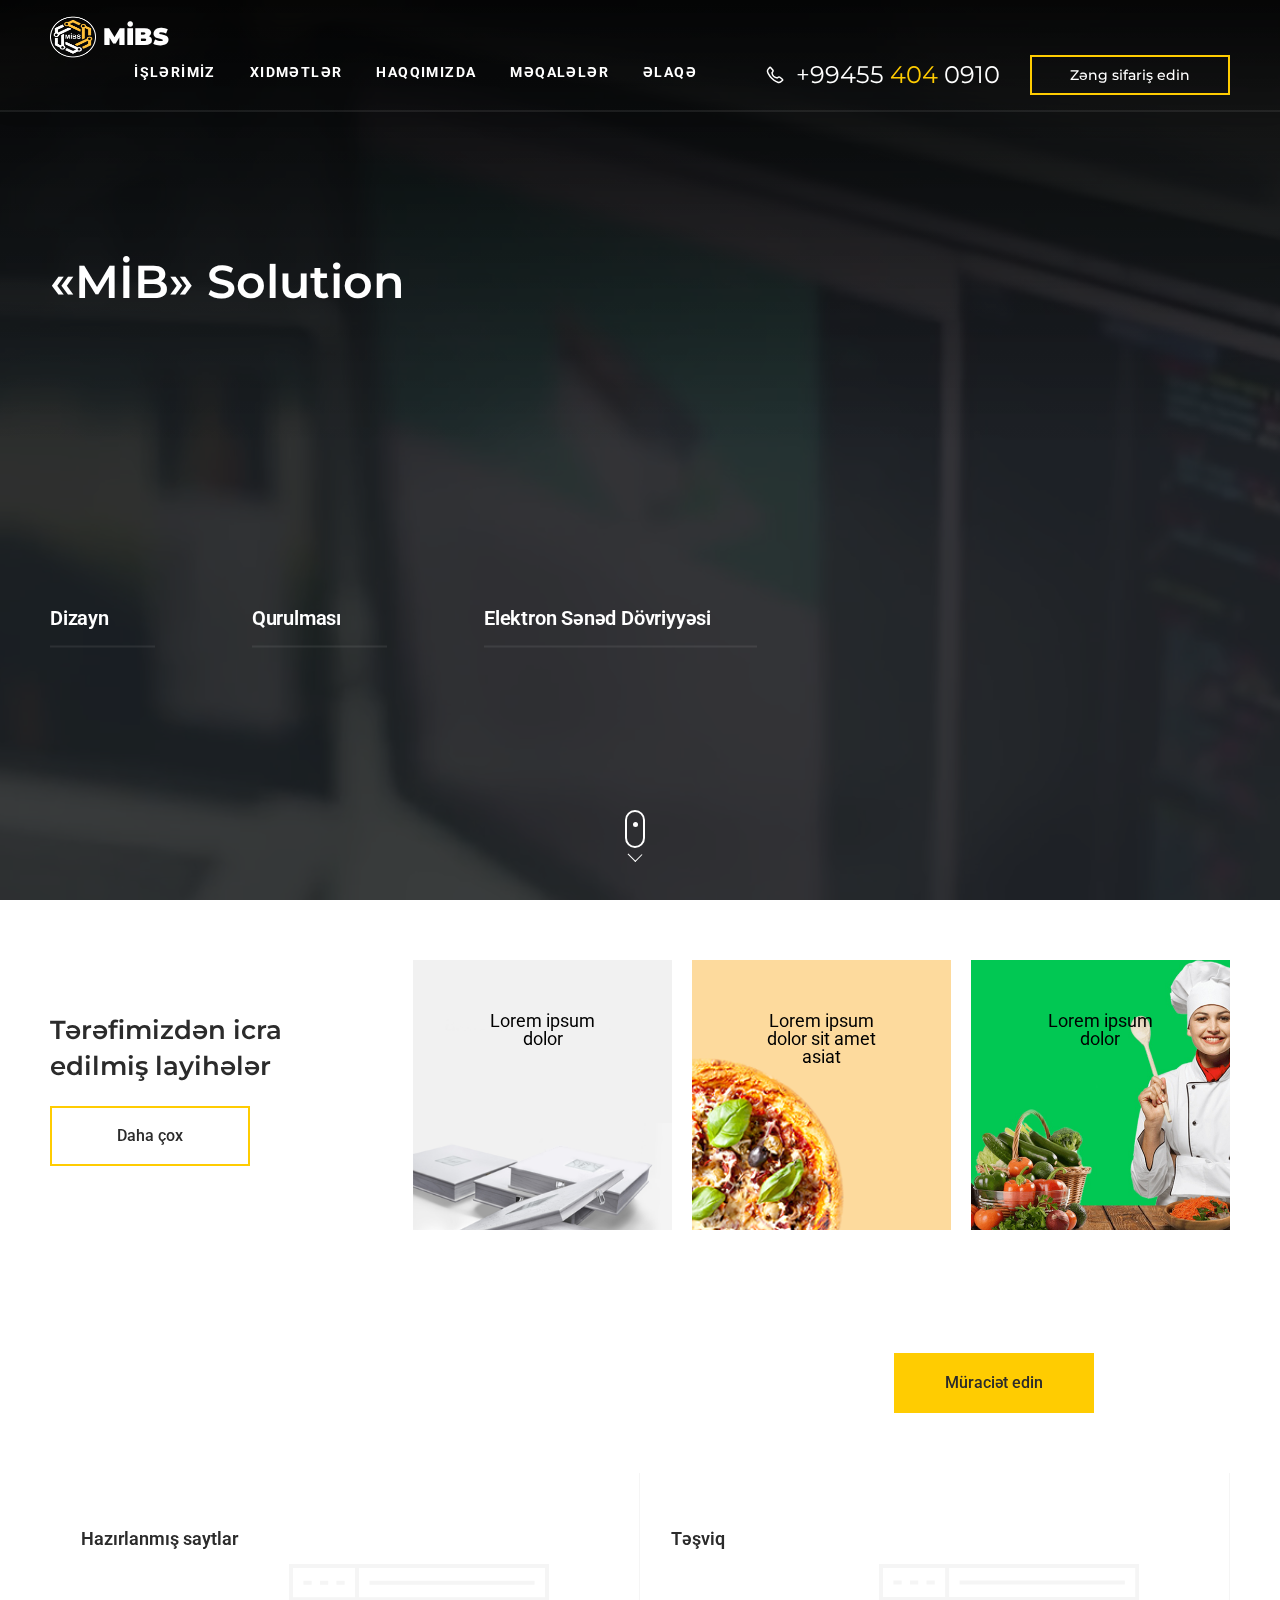
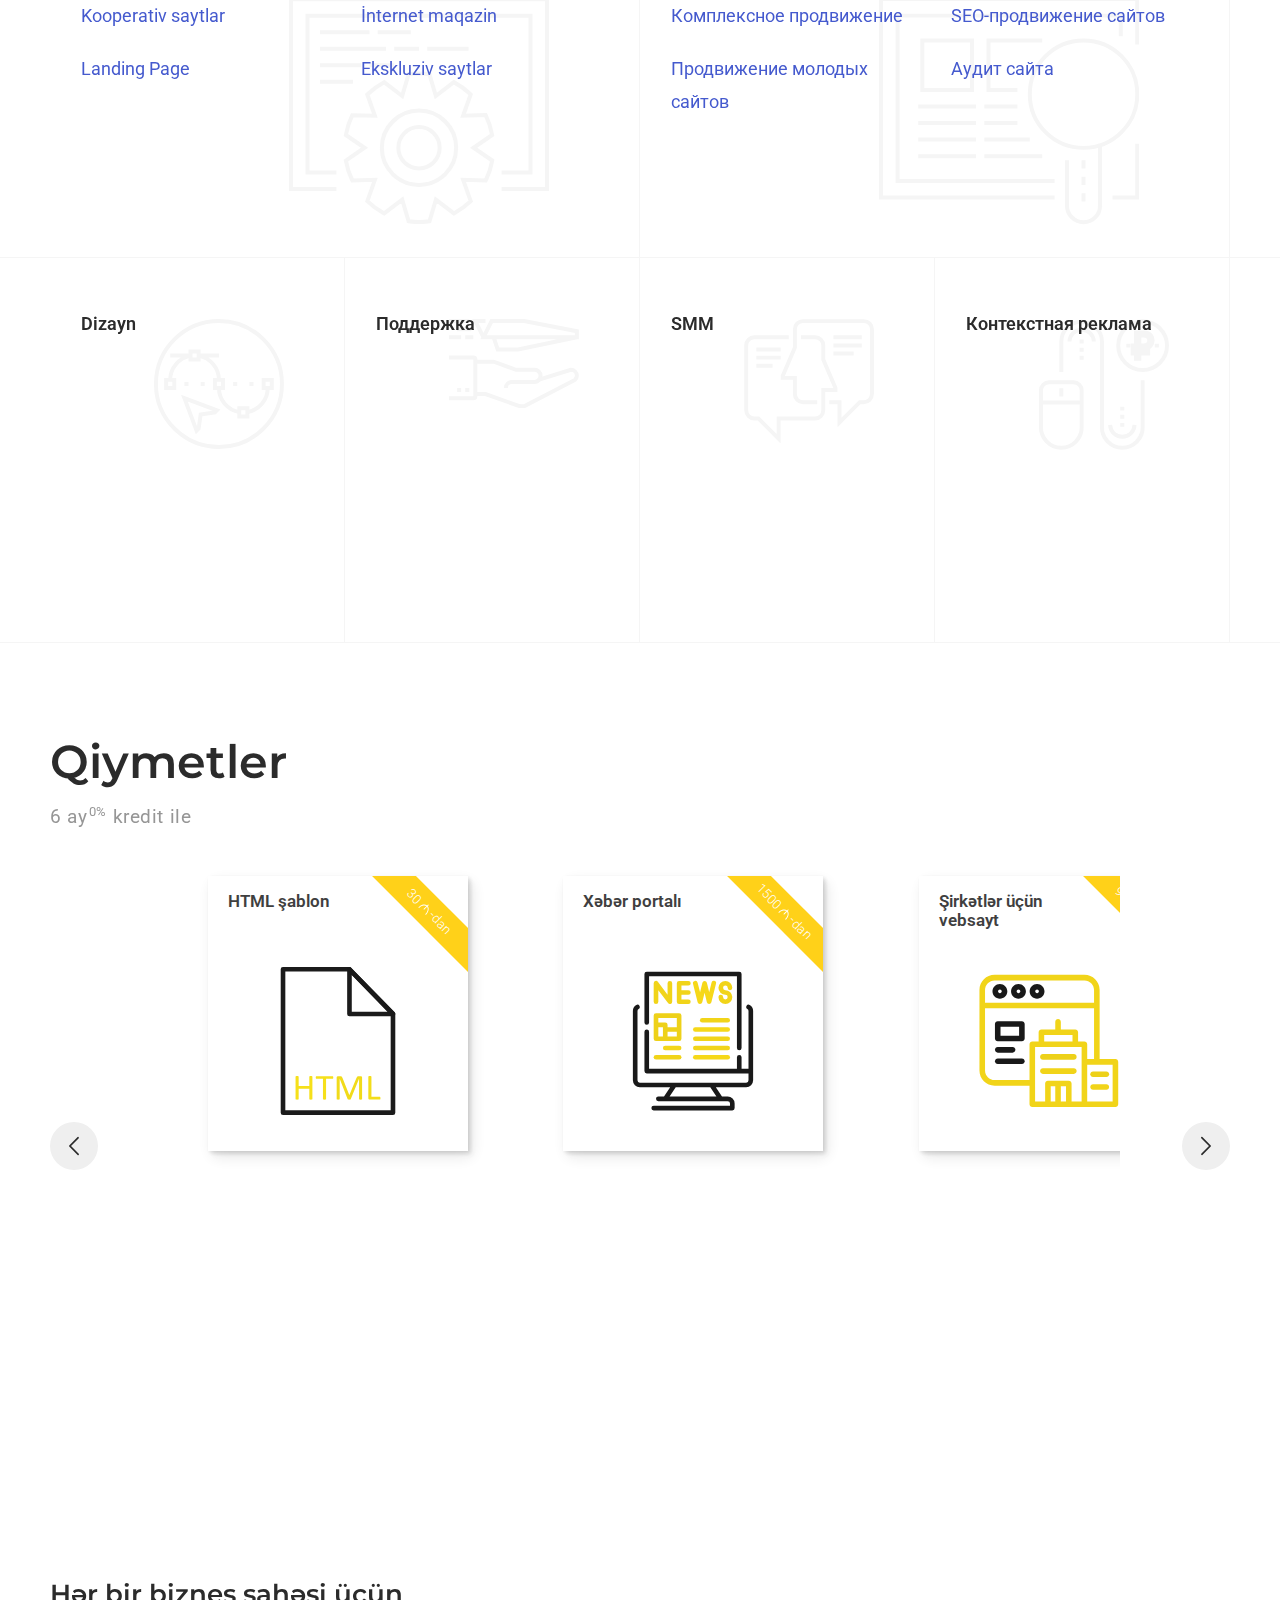
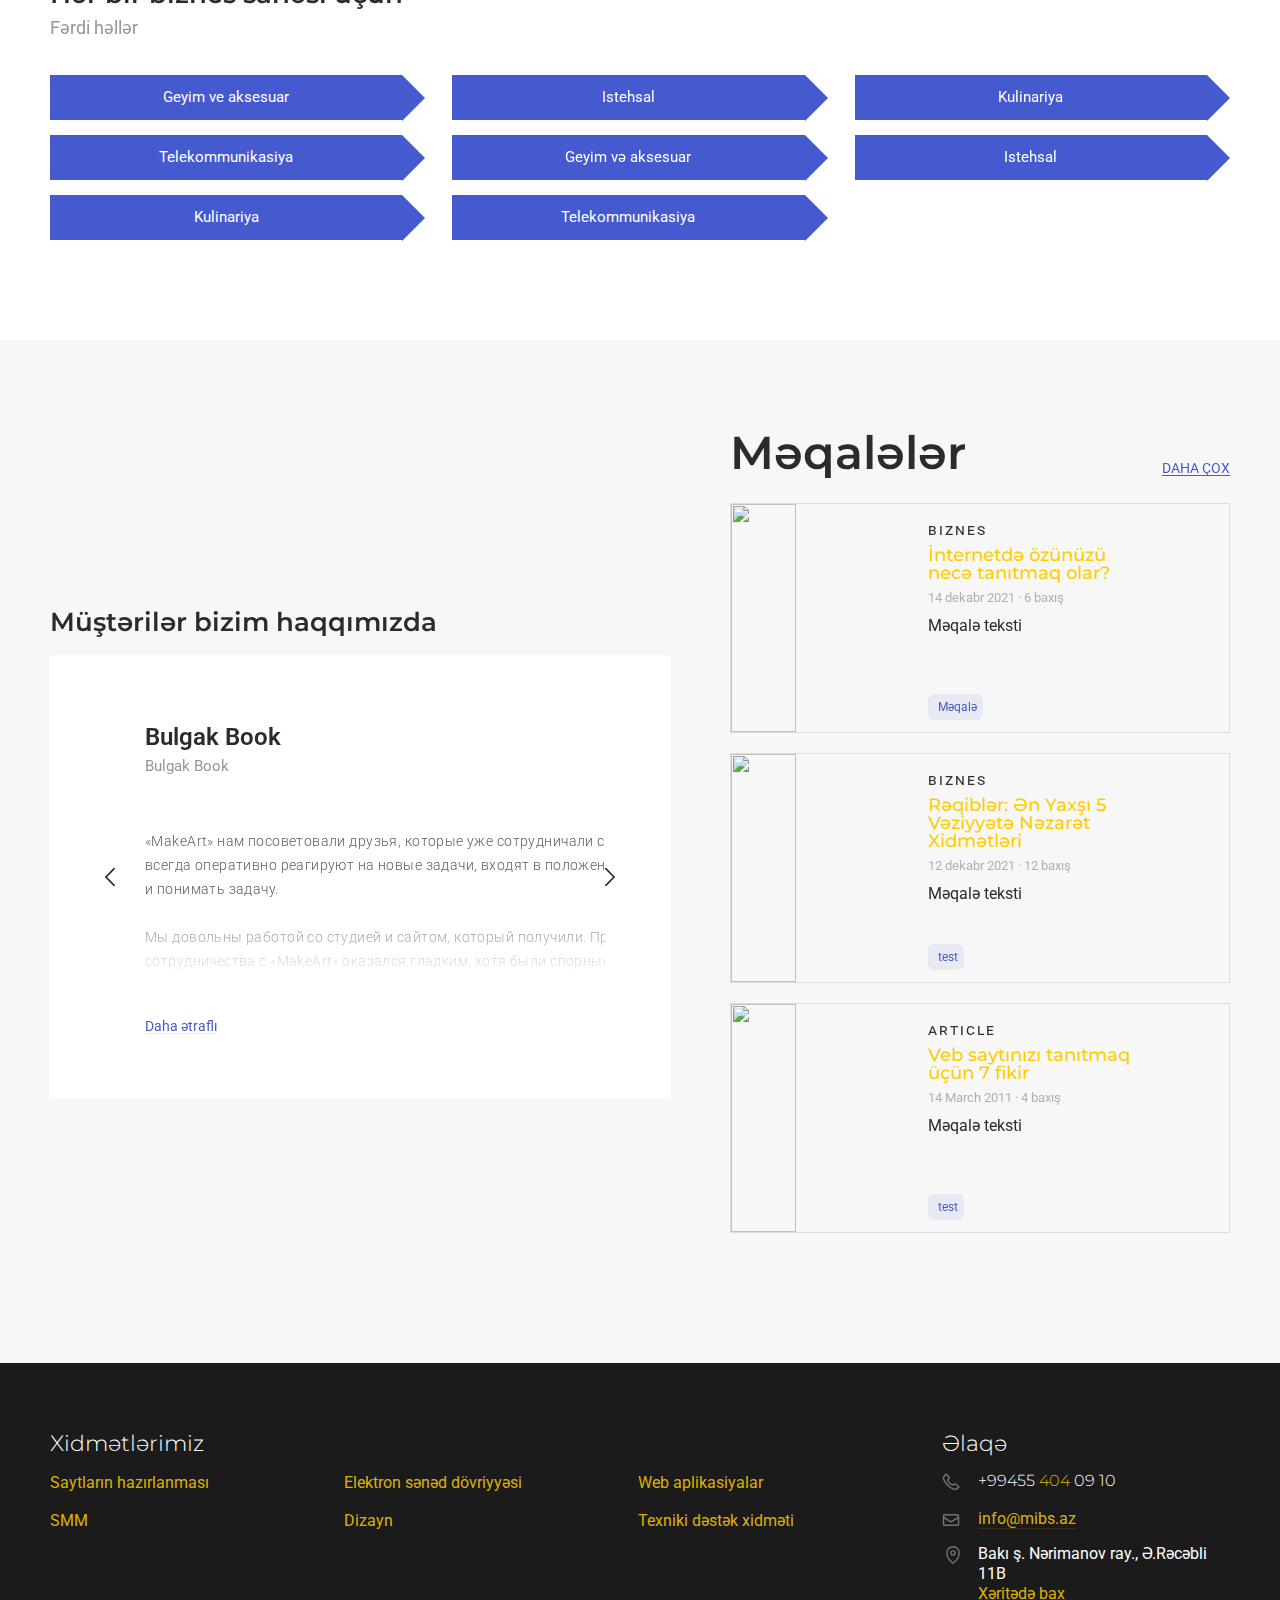
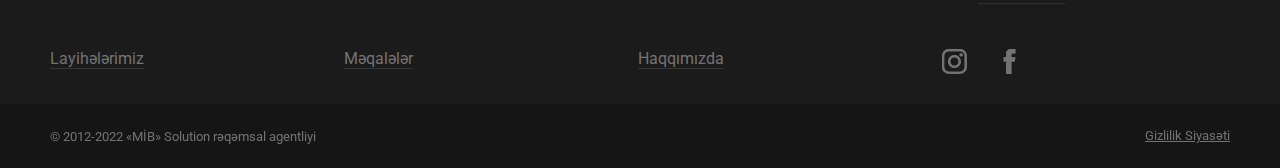
==== commit a5bc6f61: "portfolio and sections relocation" ====
--- a/index.html
+++ b/index.html
@@ -107,7 +107,7 @@
       src="https://www.google.com/recaptcha/api.js?onload=ReCaptchaCallbackV3&amp;render=6LcVQaMZAAAAAI2Z5UKUpWFJiAIazl_RIIAdoZtS"
       async=""
     ></script>
-    
+
     <!-- ysmaps -->
     <style type="text/css" data-ymaps="css-modules">
       .ymaps-2-1-79-node-size-parent-style {
@@ -2679,123 +2679,47 @@
       <section class="section portfolio">
         <div class="center clear">
           <div class="section__header">
-            <h2 class="uppercase text_tablet-center">Son layihələr</h2>
+            <h2 class="uppercase text_tablet-center small-title">
+              Tərəfimizdən icra edilmiş layihələr
+            </h2>
+            <a href="kejsyi" title="Проекты MakeArt" class="btn btn_center">
+              Daha çox
+            </a>
           </div>
           <div class="portfolio__cards">
-            <a
-              class="portfolio__item portfolio__item_high portfolio__item_tablet-hiden"
-              href="bulgak-book"
-            >
-              <span
-                style="
-                  color: #000;
-                  font-size: 18px;
-                  top: 135px;
-                  left: 50%;
-                  position: absolute;
-                  z-index: 999;
-                  text-align: center;
-                  margin-left: -142px;
-                  width: max-content;
-                "
-                ><strong>BULGAK BOOK</strong><br />
-                <br />
-                İSTEHSAL элитных фотокниг</span
-              >
-
-              <div class="portfolio-label development">Qurulma</div>
-
+            <a href="#">
               <img
                 src="image/all_keisi/prem-kejsyi2-450.png"
-                alt="Изображение - Главная"
-                title="Главная"
+                alt="portfolio image"
               />
+              <div class="_text">
+                <span>
+                  Lorem ipsum dolor
+                </span>
+              </div>
+              
             </a>
-            <div class="portfolio__column clear">
-              <a class="portfolio__item" href="101-reczept">
-                <span
-                  style="
-                    color: #fff;
-                    font-size: 18px;
-                    top: 45px;
-                    left: auto;
-                    right: 18px;
-                    position: absolute;
-                    z-index: 999;
-                    text-align: right;
-                    width: max-content;
-                  "
-                  ><span style="text-align: right"
-                    ><strong>101 РЕЦЕПТ</strong><br />
-                    <br />
-                    Хлебобулочные изделия&nbsp;<br />
-                    KULİNARİYA</span
-                  ></span
-                >
-
-                <div class="portfolio-label development">Qurulma</div>
-
-                <img
-                  src="image/all_keisi/2.png"
-                  alt="Изображение - Главная"
-                  title="Главная" /></a
-              ><a class="portfolio__item" href="akademiya-kofe">
-                <div class="portfolio-label development">Qurulma</div>
-
-                <span
-                  style="
-                    color: #fff;
-                    font-size: 18px;
-                    top: 45px;
-                    left: auto;
-                    right: 20px;
-                    position: absolute;
-                    z-index: 999;
-                    text-align: left;
-                    margin-left: 0;
-                    width: max-content;
-                  "
-                  ><b>АКАДЕМИЯ КОФЕ</b></span
-                >
-
-                <img
-                  src="image/all_keisi/akademiya_koffi.png"
-                  alt="Изображение - Главная"
-                  title="Главная"
-              /></a>
-            </div>
-            <a class="portfolio__item portfolio__item_big" href="alyie-parusa">
-              <span
-                style="
-                  color: #fff;
-                  font-size: 26px;
-                  top: 45px;
-                  left: 19px;
-                  position: absolute;
-                  z-index: 999;
-                  text-align: left;
-                  width: max-content;
-                "
-                >
-                <strong>АЛЫЕ ПАРУСА</strong><br />
-                <br />
-                Производственная компания по<br />
-                выращиванию и переработке овощей
-              </span>
-
-              <div class="portfolio-label development">Qurulma</div>
-
+            <a href="#">
+              <img
+                src="image/all_keisi/2.png"
+                alt="portfolio image"
+              />
+              <div class="_text">
+                <span>
+                  Lorem ipsum dolor sit amet <strong>asiat</strong>
+                </span>
+              </div>
+            </a>
+            <a href="#">
               <img
                 src="image/all_keisi/aliye-parusa-keis.png"
-                alt="Изображение - Главная"
-                title="Главная"
+                alt="portfolio image"
               />
-            </a>
-            <div class="clear"></div>
-          </div>
-          <div class="text_center">
-            <a href="kejsyi" title="Проекты MakeArt" class="btn btn_center">
-              Daha çox
+              <div class="_text">
+                <span>
+                  Lorem ipsum dolor
+                </span>
+              </div>
             </a>
           </div>
         </div>
@@ -3021,8 +2945,6 @@
         </div>
       </section>
 
-      
-      
       <section class="section prices">
         <div class="center clear">
           <div class="_title">
@@ -3225,54 +3147,121 @@
         </div>
       </section>
 
-      <div class="reviews_and_solutions">
+      <section class="section solutions">
         <div class="center clear">
-          <section class="section solutions">
-              <div class="_title">
-                <h2 class="uppercase small-title text_tablet-center">
-                  Hər bir biznes sahəsi üçün
-                </h2>
-                <div class="subtitle text_tablet-center">Fərdi həllər</div>
-              </div>
-              <div class="solutions_box">
-                <div class="solution__item">
-                  <div class="solution__title">Geyim ve aksesuar</div>
+          <div class="_title">
+            <h2 class="uppercase small-title text_tablet-center">
+              Hər bir biznes sahəsi üçün
+            </h2>
+            <div class="subtitle text_tablet-center">Fərdi həllər</div>
+          </div>
+          <div class="solutions_box">
+            <div class="solution__item">
+              <div class="solution__title">Geyim ve aksesuar</div>
+            </div>
+
+            <div class="solution__item">
+              <div class="solution__title">Istehsal</div>
+            </div>
+
+            <div class="solution__item">
+              <div class="solution__title">Kulinariya</div>
+            </div>
+
+            <div class="solution__item">
+              <div class="solution__title">Telekommunikasiya</div>
+            </div>
+
+            <div class="solution__item">
+              <div class="solution__title">Geyim və aksesuar</div>
+            </div>
+
+            <div class="solution__item">
+              <div class="solution__title">Istehsal</div>
+            </div>
+
+            <div class="solution__item">
+              <div class="solution__title">Kulinariya</div>
+            </div>
+
+            <div class="solution__item">
+              <div class="solution__title">Telekommunikasiya</div>
+            </div>
+          </div>
+        </div>
+      </section>
+
+      <div class="news_and_reviews">
+        <div class="center clear">
+          <section class="news">
+            <div class="section__header">
+              <h2 class="uppercase text_tablet-center">Məqalələr</h2>
+              <a href="#">daha çox</a>
+            </div>
+            <div class="news_boxes">
+              <article class="card">
+                <img
+                  class="card__img"
+                  src="https://mibs.az/frontend/image/blog/netde.jpg"
+                />
+                <div class="card__content">
+                  <div class="card__type">Biznes</div>
+                  <div class="card__title">
+                    İnternetdə özünüzü necə tanıtmaq olar?
+                  </div>
+                  <div class="card__date">
+                    14 dekabr 2021 ·
+                    <span class="card__time-to-read">6 baxış</span>
+                  </div>
+                  <div class="card__excerpt">Məqalə teksti</div>
+                  <div class="card__tags">
+                    <div class="tag"><i class="fa fa-tag"></i>Məqalə</div>
+                  </div>
                 </div>
-    
-                <div class="solution__item">
-                  <div class="solution__title">Istehsal</div>
+              </article>
+
+              <article class="card">
+                <img
+                  class="card__img"
+                  src="https://mibs.az/frontend/image/blog/margeting-blog.jpg"
+                />
+                <div class="card__content">
+                  <div class="card__type">Biznes</div>
+                  <div class="card__title">
+                    Rəqiblər: Ən Yaxşı 5 Vəziyyətə Nəzarət Xidmətləri
+                  </div>
+                  <div class="card__date">12 dekabr 2021 · 12 baxış</div>
+                  <div class="card__excerpt">Məqalə teksti</div>
+                  <div class="card__tags">
+                    <div class="tag"><i class="fa fa-tag"></i>test</div>
+                  </div>
                 </div>
-    
-                <div class="solution__item">
-                  <div class="solution__title">Kulinariya</div>
+              </article>
+
+              <article class="card">
+                <img
+                  class="card__img"
+                  src="https://mibs.az/frontend/image/blog/7_ver.png"
+                />
+                <div class="card__content">
+                  <div class="card__type">article</div>
+                  <div class="card__title">
+                    Veb saytınızı tanıtmaq üçün 7 fikir
+                  </div>
+                  <div class="card__date">14 March 2011 · 4 baxış</div>
+                  <div class="card__excerpt">Məqalə teksti</div>
+                  <div class="card__tags">
+                    <div class="tag"><i class="fa fa-tag"></i>test</div>
+                  </div>
                 </div>
-    
-                <div class="solution__item">
-                  <div class="solution__title">Telekommunikasiya</div>
-                </div>
-    
-                <div class="solution__item">
-                  <div class="solution__title">Geyim və aksesuar</div>
-                </div>
-    
-                <div class="solution__item">
-                  <div class="solution__title">Istehsal</div>
-                </div>
-    
-                <div class="solution__item">
-                  <div class="solution__title">Kulinariya</div>
-                </div>
-    
-                <div class="solution__item">
-                  <div class="solution__title">Telekommunikasiya</div>
-                </div>
-              </div>
-            
+              </article>
+            </div>
           </section>
-
           <section class="reviews">
             <div class="section__header">
-              <h2 class="uppercase small-title text_tablet-center">Müştərilər bizim haqqımızda</h2>
+              <h2 class="uppercase small-title text_tablet-center">
+                Müştərilər bizim haqqımızda
+              </h2>
             </div>
             <div class="reviews__slider">
               <div class="reviews__slider-wrapper owl-loaded owl-drag">
@@ -3311,7 +3300,7 @@
                             реагируют на новые задачи, входят в положение, умеют
                             слышать и понимать задачу.
                           </p>
-    
+
                           <p>
                             Мы довольны работой со студией и сайтом, который
                             получили. Процесс сотрудничества с «MakeArt»
@@ -3322,12 +3311,12 @@
                             нашим видением были обоснованы, опираясь на опыт и
                             юзабилити.
                           </p>
-    
+
                           <p>
                             Также, некоторые структурные базисы очень нам
                             помогли в представлении финального продукта.
                           </p>
-    
+
                           <p>
                             Сегодня мы понимаем, что хотим продолжать работу
                             именно с ними!
@@ -3377,7 +3366,7 @@
                             предоставила необходимую информацию, после
                             согласования сразу приступила к разработке.
                           </p>
-    
+
                           <p>
                             Приготовили и показали бюджет перед началом работы.
                             Во время работы над сайтом предоставляли
@@ -3385,7 +3374,7 @@
                             определенным изменениям в задачах. Цену не повышали.
                             В общем. все хорошо.
                           </p>
-    
+
                           <p>
                             Хочу выразить благодарность студии «MakeArt» за
                             проделанную работу и пожелать дальше развивать свои
@@ -3431,7 +3420,7 @@
                             офису, которым они разрабатывали сайт, и в 2015 году
                             мы начали сотрудничество.
                           </p>
-    
+
                           <p>
                             На тот момент у нас уже был сайт, но он нас не
                             устраивал, и мы решили переделать его перед
@@ -3443,13 +3432,13 @@
                             сайта, запустили новый сайт каталог и по сей день
                             продолжаем сотрудничать.
                           </p>
-    
+
                           <p>
                             В работе для нас важна высокая скорость выполнения
                             поставленных задач и простота взаимодействия –
                             «MakeArt» отвечает всем нашим требованиям.
                           </p>
-    
+
                           <p>
                             Ребята всегда оперативно оказывают помощь,
                             включающую в себя как скриншоты с пояснениями, так и
@@ -3496,25 +3485,25 @@
                         </div>
                         <blockquote class="reviews__item-text">
                           <p>С «MİB» Solution rəqəmsal agentliyi.</p>
-    
+
                           <p>
                             Мы запускали новую компанию «IT-ENGINERING», нам
                             нужна была быстрая и качественная маркетинговая
                             поддержка. Нужен был сайт и его продвижение.
                           </p>
-    
+
                           <p>
                             ...cделали несколько сайтов и выполнили множество
                             других задач. Нам в принципе нравится, что с ними
                             легко тестировать разные гипотезы.
                           </p>
-    
+
                           <p>
                             Во время работы всегда находятся на связи и
                             оперативно решают все возникающие вопросы. На
                             просьбу внести корректировки реагируют моментально.
                           </p>
-    
+
                           <p>
                             Хотим сказать спасибо за проделанную разностороннюю
                             работу. Видно, что над проектом работает
@@ -3568,13 +3557,13 @@
                             почувствовал, что мы понимаем друг друга с
                             полуслова.
                           </p>
-    
+
                           <p>
                             С этого момента и началось наше долгосрочное
                             сотрудничество. Сначала заказал у него один сайт и
                             мы с ним начали продвигать его.
                           </p>
-    
+
                           <p>
                             Я не могу объяснить технически, но фактически я
                             получил на тот момент достаточно заказов, чтобы
@@ -3582,7 +3571,7 @@
                             переросло в магазин, в команду с оперативным и
                             качественным сервисом продаж и обслуживания.
                           </p>
-    
+
                           <p>
                             Это произошло примерно за год. Так мы обосновались
                             на рынке спутниковых антенн. Через время я, как и
@@ -3592,39 +3581,39 @@
                             но мы захотели занять весь ТОП, Давид сказал: «А
                             давай попробуем». И у нас это получилось.
                           </p>
-    
+
                           <p>
                             За 9 лет мы разработали, переделывали, доделывали
                             около 25- 30 сайтов, постоянно продвигая и развивая
                             их.
                           </p>
-    
+
                           <p>
                             Занимались сео продвижением, позже начали запускать
                             Яндекс.Директ и Google Adwords на те фразы, где не
                             получали органический трафик.
                           </p>
-    
+
                           <p>Что получили мы?</p>
-    
+
                           <p>
                             Нас заметил головной офис «Триколор ТВ», и предложил
                             хорошее условие сотрудничества.
                           </p>
-    
+
                           <p>
                             А клиенты получили фирменные салоны-магазины в 5
                             районах города, лучшие на рынке цены, официальную
                             гарантию и качественный сервис.
                           </p>
-    
+
                           <p>
                             Этому всему помогло агентство «МакеArt», своим
                             профессионализмом, своей оперативностью, ну и
                             конечно приемлемыми ценами, а иногда вынужденными
                             отсрочками платежей.
                           </p>
-    
+
                           <p>
                             На этапе развития иногда бывали разногласия, мы
                             смотрели на одни те же вещи по-разному. Но всегда
@@ -3680,7 +3669,7 @@
                             как предоставляем необходимое оборудование, так и
                             подключаем абонентов быстро, качественно.
                           </p>
-    
+
                           <p>
                             К моменту открытия филиала мы параллельно искали
                             подрядчиков по созданию и продвижению сайта.
@@ -3688,13 +3677,13 @@
                             нескольких подрядчиков, в результате остановились на
                             «MakeArt».
                           </p>
-    
+
                           <p>
                             У студии заказали сайт, затем – сео продвижение и
                             контекстную рекламу Yandex и Google, Результатом
                             очень довольны, по сей день продолжаем сотрудничать.
                           </p>
-    
+
                           <p>
                             Хочу сказать спасибо команде «MakeArt» за
                             проведенную работу. Нам нравится с ними работать
@@ -3752,69 +3741,8 @@
               </div>
             </div>
           </section>
-        </div>        
+        </div>
       </div>
-
-      <section class="news">
-        <div class="center clear">
-          <div class="section__header">
-            <h2 class="uppercase text_tablet-center">Məqalələr</h2>
-          </div>
-          <div class="news_boxes">
-            <article class="card">
-              <img class="card__img" src="https://mibs.az/frontend/image/blog/netde.jpg">
-              <div class="card__content">
-                  <div class="card__type">Biznes</div>
-                  <div class="card__title">
-                      İnternetdə özünüzü necə tanıtmaq olar?
-                  </div>
-                  <div class="card__date">14 dekabr 2021 · <span class="card__time-to-read">6 baxış</span>
-                  </div>
-                  <div class="card__excerpt">
-                      Məqalə teksti
-                  </div>
-                  <div class="card__tags">
-                      <div class="tag"><i class="fa fa-tag"></i>Məqalə</div>
-                  </div>
-              </div>
-            </article>
-
-            <article class="card">
-                <img class="card__img" src="https://mibs.az/frontend/image/blog/margeting-blog.jpg">
-                <div class="card__content">
-                    <div class="card__type">Biznes</div>
-                    <div class="card__title">
-                        Rəqiblər: Ən Yaxşı 5 Vəziyyətə Nəzarət Xidmətləri
-                    </div>
-                    <div class="card__date">12 dekabr 2021 · 12 baxış</div>
-                    <div class="card__excerpt">
-                        Məqalə teksti
-                    </div>
-                    <div class="card__tags">
-                        <div class="tag"><i class="fa fa-tag"></i>test</div>
-                    </div>
-                </div>
-            </article>
-
-            <article class="card">
-                <img class="card__img" src="https://mibs.az/frontend/image/blog/7_ver.png">
-                <div class="card__content">
-                    <div class="card__type">article</div>
-                    <div class="card__title">
-                        Veb saytınızı tanıtmaq üçün 7 fikir
-                    </div>
-                    <div class="card__date">14 March 2011 · 4 baxış</div>
-                    <div class="card__excerpt">
-                        Məqalə teksti
-                    </div>
-                    <div class="card__tags">
-                        <div class="tag"><i class="fa fa-tag"></i>test</div>
-                    </div>
-                </div>
-            </article>
-          </div>
-        </div>
-      </section>
     </main>
     <footer class="footer">
       <div class="footer__top clear">
@@ -3840,7 +3768,9 @@
                     >
                   </li>
                   <li>
-                    <a href="podderzhka-sajtov" title="Смотреть подробнее">SMM</a>
+                    <a href="podderzhka-sajtov" title="Смотреть подробнее"
+                      >SMM</a
+                    >
                   </li>
                   <li>
                     <a href="smm-prodvizhenie" title="Смотреть подробнее"
@@ -3857,9 +3787,13 @@
               <div class="footer__about">
                 <ul>
                   <li>
-                    <a href="kejsyi" title="Смотреть подробнее">Layihələrimiz</a>
+                    <a href="kejsyi" title="Смотреть подробнее"
+                      >Layihələrimiz</a
+                    >
                   </li>
-                  <li><a href="blog" title="Смотреть подробнее">Məqalələr</a></li>
+                  <li>
+                    <a href="blog" title="Смотреть подробнее">Məqalələr</a>
+                  </li>
                   <li>
                     <a href="o-nas" title="Смотреть подробнее">Haqqımızda</a>
                   </li>
@@ -3878,7 +3812,9 @@
                 </div>
                 <div>
                   <div class="footer__email">
-                    <a href="mailto:info@mibs.az" title="Написать">info@mibs.az</a>
+                    <a href="mailto:info@mibs.az" title="Написать"
+                      >info@mibs.az</a
+                    >
                   </div>
                 </div>
                 <div>
@@ -3926,7 +3862,10 @@
                     target="_blank"
                     data-icon="facebook"
                   >
-                    <svg xmlns="http://www.w3.org/2000/svg" viewBox="0 0 430 430">
+                    <svg
+                      xmlns="http://www.w3.org/2000/svg"
+                      viewBox="0 0 430 430"
+                    >
                       <path
                         d="M158.08 83.3v59.22H114.7v72.41h43.38v215.18h89.12V214.94H307s5.6-34.72 8.32-72.69h-67.78V92.74c0-7.4 9.72-17.35 19.32-17.35h48.56V0H249.4c-93.52 0-91.32 72.48-91.32 83.3z"
                       ></path>
@@ -3935,11 +3874,7 @@
                 </li>
               </ul>
             </div>
-            
-            
           </div>
-          
-
         </div>
       </div>
       <div class="footer__bottom">
--- a/css/style.css
+++ b/css/style.css
@@ -285,24 +285,29 @@
   padding: 80px 0 50px;
 }
 
-.reviews_and_solutions {
+.news_and_reviews {
   background-color: #f7f7f7;
-  padding: 90px 0px 90px;
-}
-
-.reviews_and_solutions .center{
+  padding: 10px 0px;
+}
+
+.news_and_reviews .center {
   display: flex;
   gap: 30px;
+  flex-direction: row-reverse;
   align-items: center;
 }
 
 .section.solutions {
-  width: calc(50% - 30px);
-  padding-top: 0;
-  padding: 0 30px;
-}
-
-.section.solutions * {
+  width: 100%;
+  padding: 50px 0px 70px;
+}
+
+.section.solutions ._title,
+.section.solutions .solutions_box {
+  padding: 30px;
+}
+
+.section.solutions .center * {
   margin: 0;
 }
 
@@ -312,10 +317,9 @@
 .section.solutions .solutions_box {
   display: grid;
   grid-template-columns: 1fr 1fr 1fr;
-  max-width: 850px;
-  width: 100%;
-  padding-right: 23px;
-  padding-top: 30px;
+  width: 100%;
+  padding-right: 53px;
+  padding-top: 5px;
   gap: 15px 50px;
 }
 .solutions_box .solution__item {
@@ -368,8 +372,8 @@
 section.reviews {
   width: calc(50%);
 }
-section.reviews h2{
-  margin: 0 0 12px;
+section.reviews h2 {
+  margin: 0;
 }
 
 .reviews__slider {
@@ -688,6 +692,21 @@
 }
 section.section.portfolio-page {
   padding: 0 0 50px;
+}
+.section.portfolio h2 {
+  margin: 0;
+  margin-bottom: 12px;
+}
+.section.portfolio .center {
+  display: flex;
+  gap: 30px;
+  align-items: center;
+}
+.section.portfolio .section__header {
+  margin: 0 30px;
+}
+.section.portfolio .btn.btn_center {
+  text-align: center;
 }
 .banner__scroll a::before {
   position: absolute;
@@ -1028,6 +1047,20 @@
   float: left;
 }
 
+.portfolio__item span {
+  color: #000;
+  font-size: 18px;
+  top: 40%;
+  padding: 20px 15px;
+  left: 50%;
+  transform: translate(-50%, 0%);
+  position: absolute;
+  z-index: 999;
+  text-align: center;
+  /* margin-left: -142px; */
+  width: 100%;
+}
+
 .portfolio__item:hover .portfolio-label {
   opacity: 1;
 }
@@ -1078,6 +1111,36 @@
 }
 .portfolio__cards {
   margin: 0 0 60px;
+  width: 100%;
+  display: grid;
+  gap: 20px;
+  grid-template-columns: 1fr 1fr 1fr;
+}
+
+.portfolio__cards a{
+  position: relative;
+  transition: .2s;
+}
+
+.portfolio__cards ._text{
+  position: absolute;
+  top: 19%;
+  left: 50%;
+  transform: translate(-50%, 0%);
+  text-align: center;
+  font-size: 18px;
+  color: #010101;
+}
+
+.portfolio__cards img {
+  width: 100%;
+  max-height: 270px;
+  
+  height: 100%;
+  object-fit: cover;
+}
+.portfolio__cards a:hover{
+  transform: scale(1.02);
 }
 .call-to-action {
   background: url(../i/call-to-action.png);
@@ -1273,14 +1336,29 @@
 
 section.news {
   padding: 80px 30px 120px;
-  max-width: 920px;
+  width: calc(50%);
   margin: 0 auto;
 }
 
 section.news h2 {
+  margin: 0;
+  line-height: inherit;
+}
+
+section.news .section__header {
+  display: flex;
+  justify-content: space-between;
+  gap: 12px 30px;
   margin: 0 0 12px;
-}
-
+  flex-wrap: wrap;
+  align-items: flex-end;
+}
+
+section.news .section__header a {
+  border-bottom: 1px solid;
+  font-size: 14px;
+  text-transform: uppercase;
+}
 
 section.news .news_boxes {
   display: grid;
@@ -3702,13 +3780,12 @@
 .reviews__item {
   position: relative;
 }
-.reviews__item .read_pdf {
+.reviews__slider .reviews__item .read_pdf {
   font-size: 14px;
   border-bottom: 1px solid #e8ebf9;
   transition: all 0.2s ease-in;
-}
-.reviews__item .read_pdf {
   text-decoration: none;
+  margin-left: 30px;
 }
 .reviews__item:hover .read_pdf {
   opacity: 1;
--- a/css/responsive.css
+++ b/css/responsive.css
@@ -10,15 +10,53 @@
   }
 }
 @media screen and (max-width: 1229px) {
-  .reviews_and_solutions .center {
+  .section.portfolio .center{
     flex-direction: column;
-  }
-  .reviews_and_solutions .section.solutions {
-    width: 100%;
-  }
-  .reviews_and_solutions section.reviews {
-    width: 100%;
-    margin-top: 105px;
+    gap: 0;
+    align-items: flex-start;
+  }
+  .section.portfolio .section__header{
+    display: flex;
+    justify-content: space-between;
+    width: 100%;
+    margin: 0;
+    padding: 0 30px;
+    gap: 10px 20px;
+    flex-wrap: wrap;
+    margin-bottom: 20px;
+    align-items: flex-start;
+  }
+  .section.portfolio h2{
+    margin-bottom: 0;
+  }
+  .section.portfolio .btn.btn_center{
+    padding: 4px 12px;
+    margin-top: 0;
+  }
+
+  .portfolio__cards{
+    padding: 0 30px;
+    gap: 12px;
+  }
+  .portfolio__cards img{
+    max-height: 200px;
+  }
+  .news_and_reviews {
+    padding: 30px 0px 40px;
+  }
+  .news_and_reviews .center {
+    flex-direction: column;
+  }
+  .news_and_reviews section.news {
+    width: 100%;
+  }
+  section.reviews {
+    width: 100%;
+    margin-top: 80px;
+    padding: 0 30px;
+  }
+  .reviews__slider {
+    padding: 45px 20px 85px;
   }
   .header {
     position: fixed;
@@ -131,6 +169,12 @@
   }
 }
 @media screen and (max-width: 500px) {
+  .portfolio__cards{
+    grid-template-columns: 1fr;
+  }
+  section .portfolio__cards img{
+    max-height: 250px;
+  }
   .logo {
     width: 90px;
     height: 20px;
@@ -366,6 +410,9 @@
   }
 }
 @media screen and (max-width: 767px) {
+  section.services .center{
+    padding: 0;
+  }
   .service__card {
     display: block;
     float: none;
@@ -389,10 +436,10 @@
   }
   .service__card-title {
     margin: 0;
-    padding: 30px 20px;
+    padding: 27px 30px;
     position: relative;
-    border-bottom: 1px solid #f5f5f5;
-    border-top: 1px solid #f5f5f5;
+    border-bottom: 3px solid #f5f5f5;
+    border-top: none;
   }
   .service__card-title.active .service__card-arrow {
     transform: rotate(90deg);
@@ -451,6 +498,26 @@
   }
 }
 @media screen and (max-width: 768px) {
+  .section.portfolio .section__header{
+    padding: 0 15px;
+    justify-content: center;
+    margin-bottom: 30px;
+  }
+  .portfolio__cards{
+    padding: 0 15px;
+  }
+  .portfolio__cards img{
+    max-height: 160px;
+  }
+  .reviews__slider .reviews__item .read_pdf{
+    margin-left: 15px;
+  }
+  .services__cards {
+    margin: 0;
+  }
+  .reviews__item-text {
+    margin: 0 0 10px;
+  }
   .prices__slider {
     margin: 0;
   }
@@ -538,12 +605,12 @@
     width: auto;
   }
 
-  section.reviews{
+  section.reviews {
     padding: 0 15px;
   }
 
   section.news {
-    padding: 80px 15px 120px;
+    padding: 60px 15px 20px;
   }
 }
 @media screen and (max-width: 1550px) {
@@ -1167,16 +1234,9 @@
   .big-paragraph p {
     font-size: 16px;
   }
-  .section.solutions {
-    padding: 0px 15px 0;
-  }
+
   .section.prices {
     padding: 70px 0px 20px;
-  }
-
-  section.news{
-    max-width: unset;
-    width: 100%;
   }
 }
 @media screen and (max-width: 500px) {
@@ -1480,6 +1540,14 @@
   section.section.solutions .solutions_box {
     grid-template-columns: repeat(2, 1fr);
   }
+
+  section.section.solutions ._title,
+  section.section.solutions .solutions_box {
+    padding: 15px;
+  }
+  section.section.solutions .solutions_box {
+    padding-right: 37px;
+  }
   .solutions .subtitle {
     margin-bottom: 12px;
   }
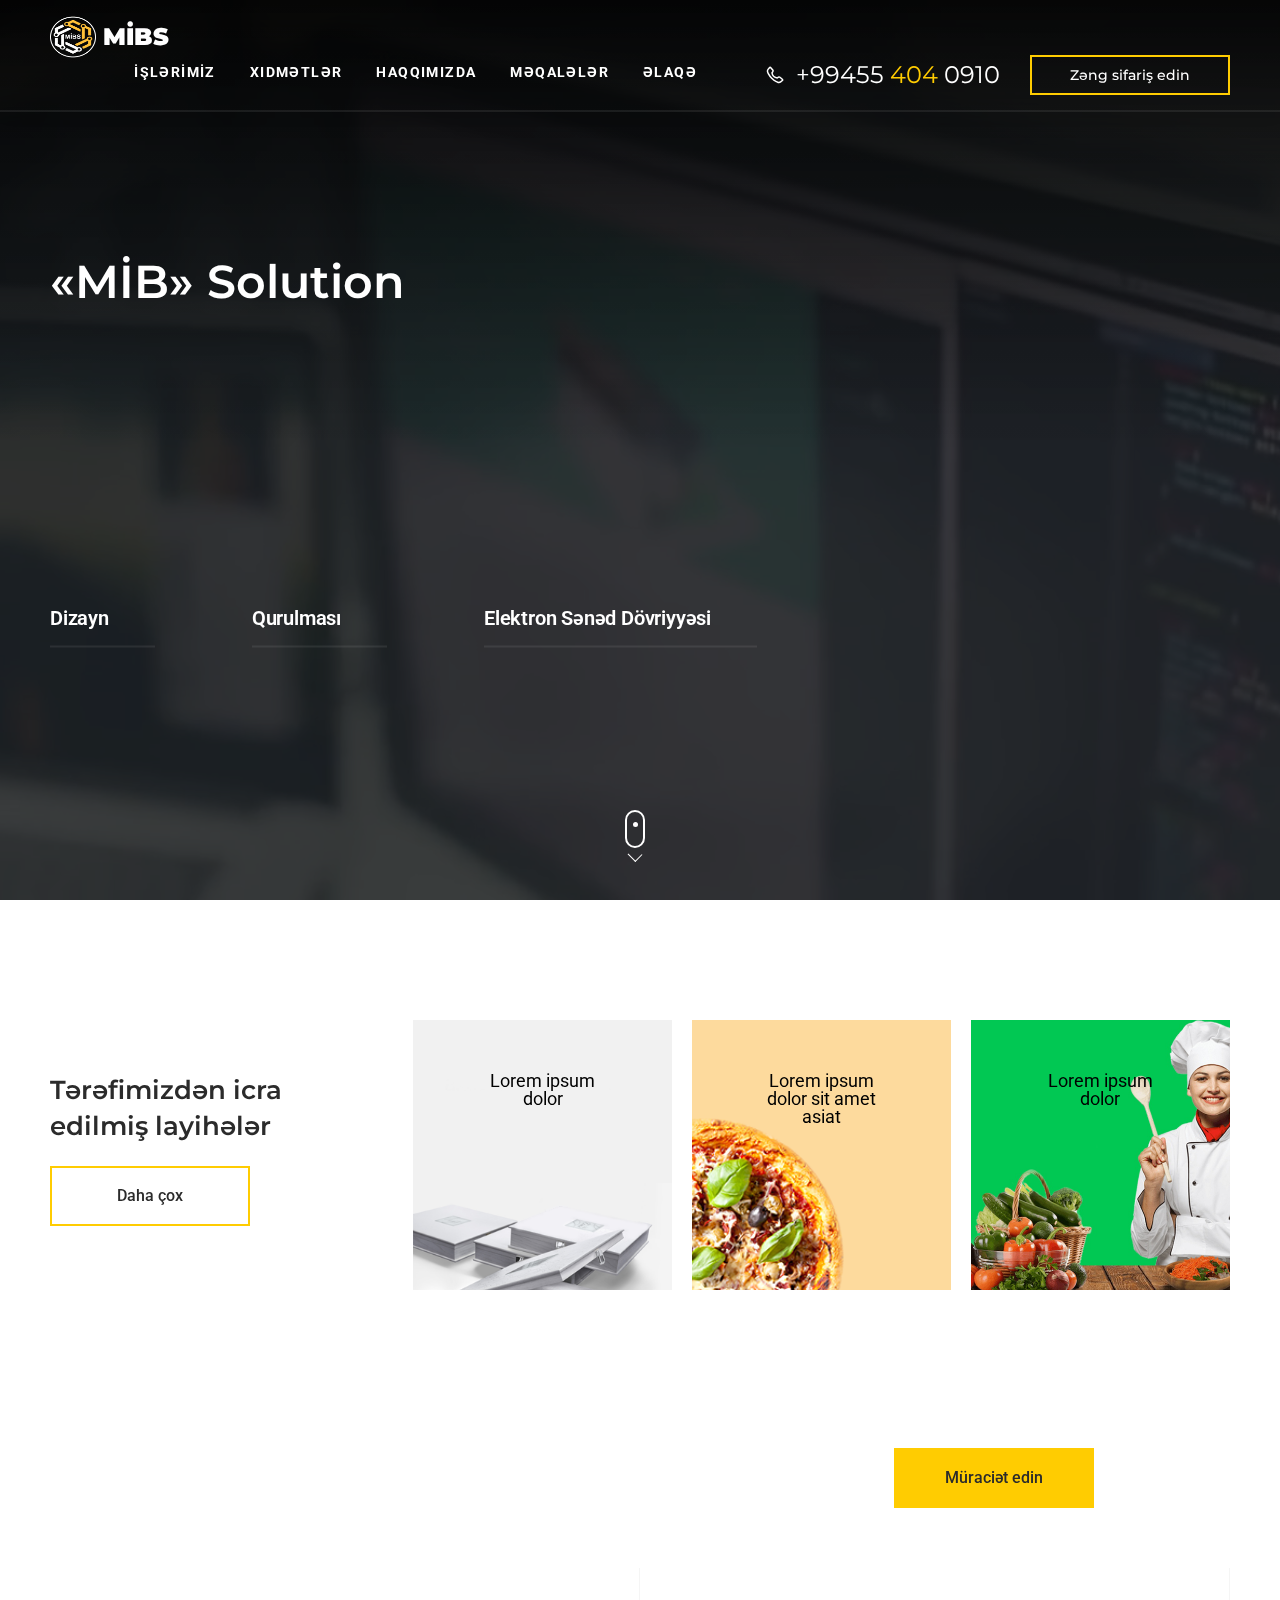
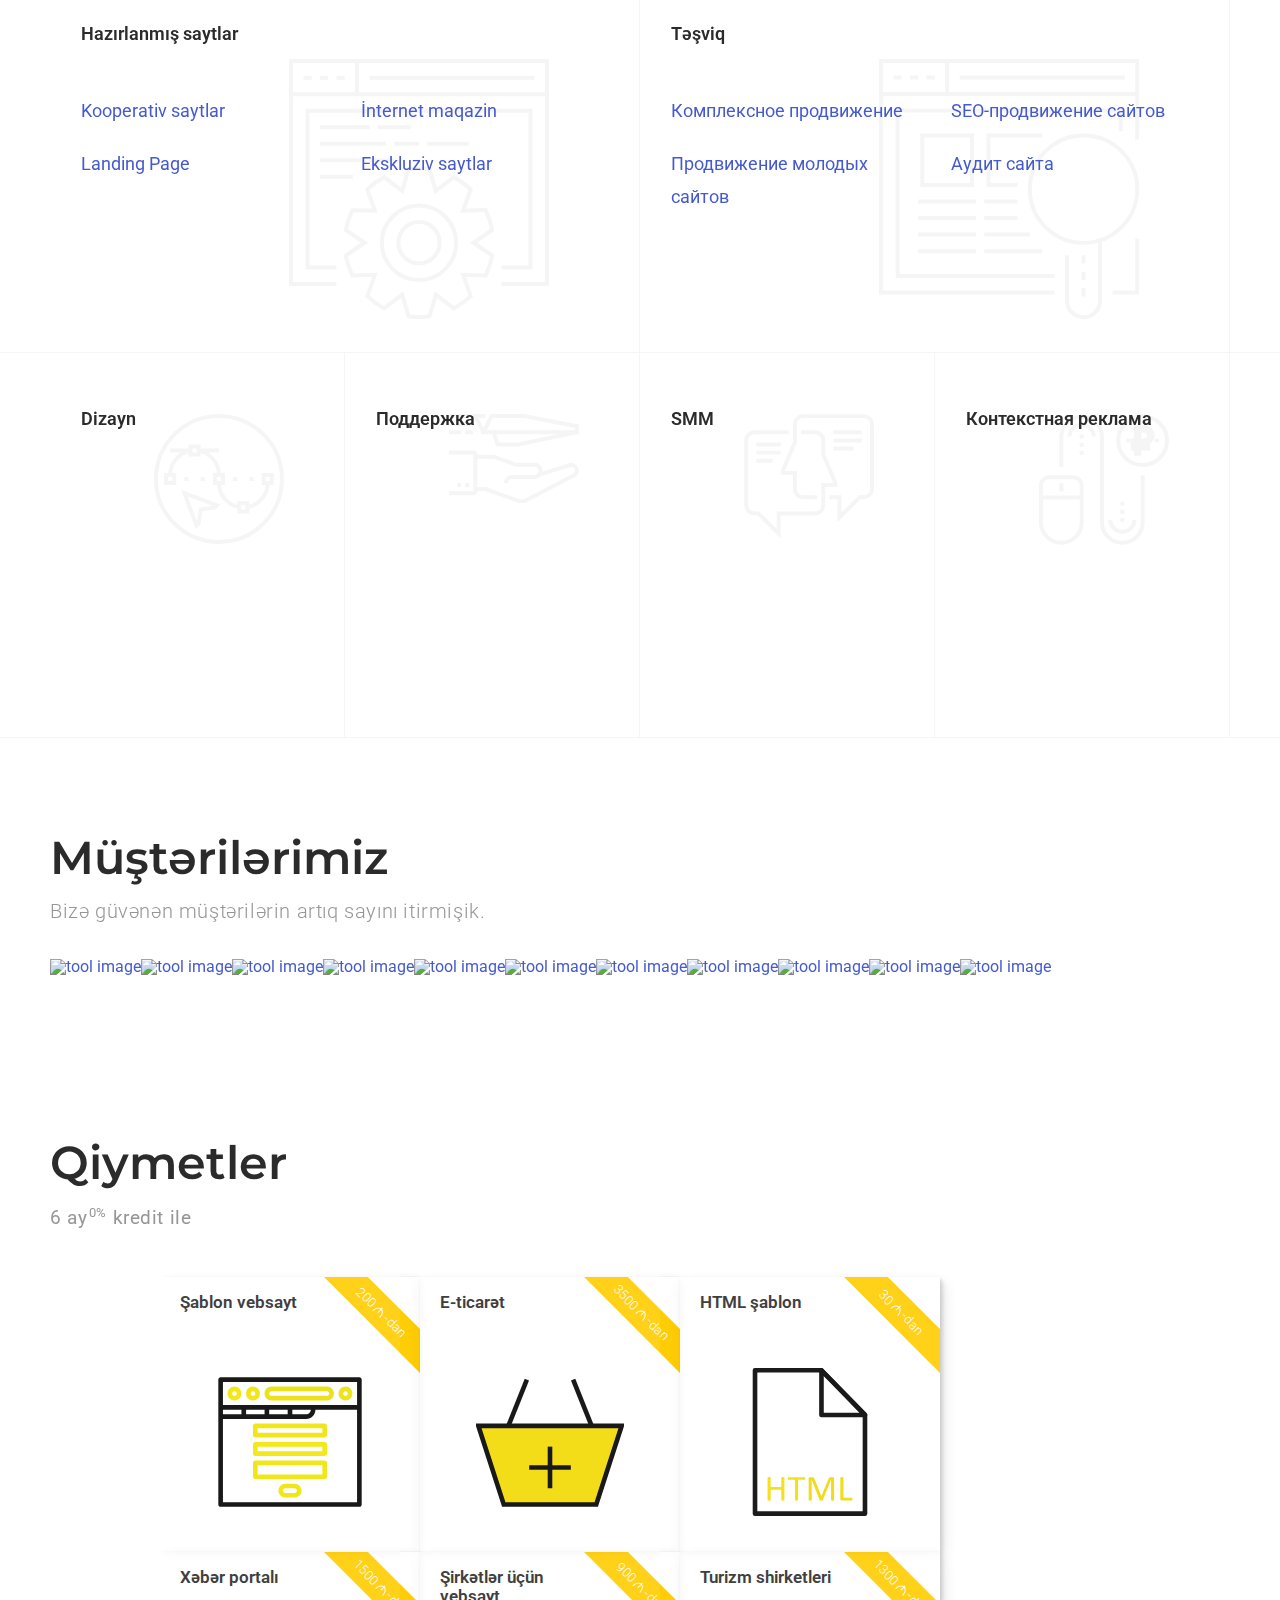
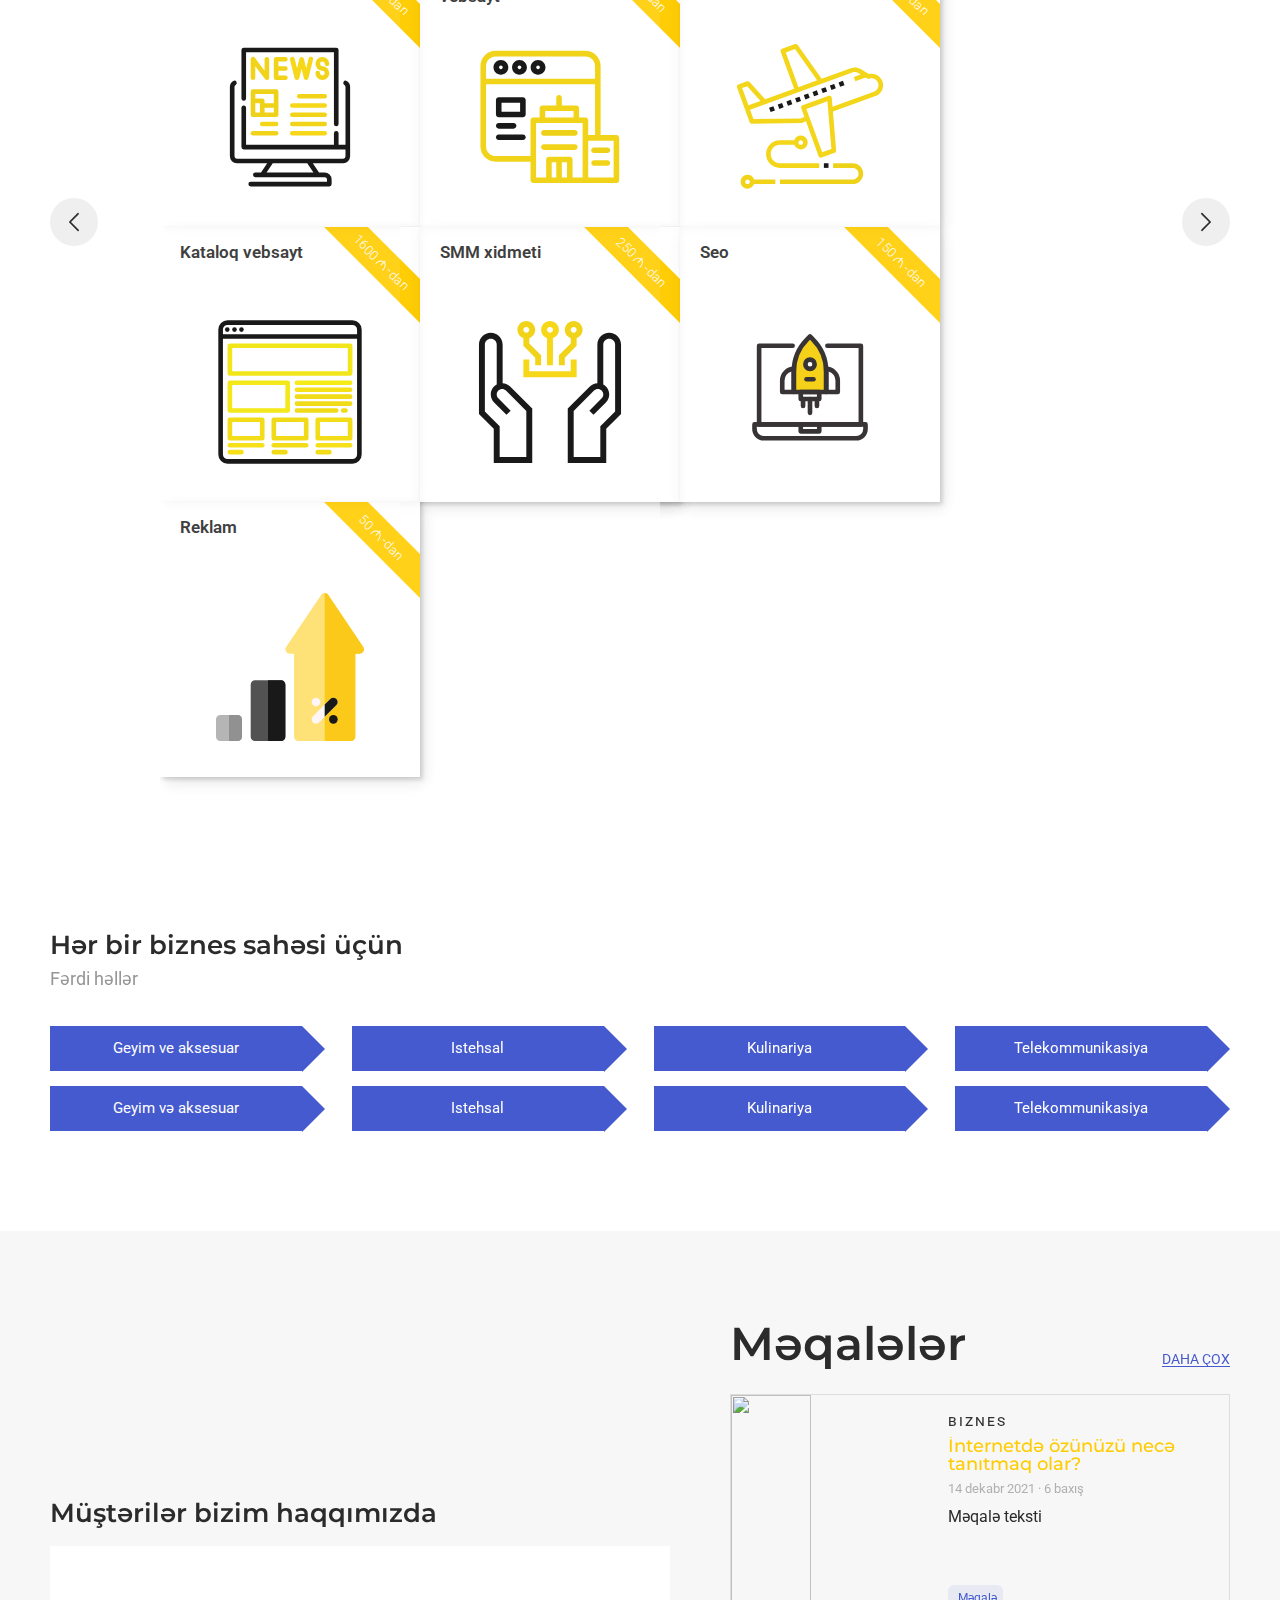
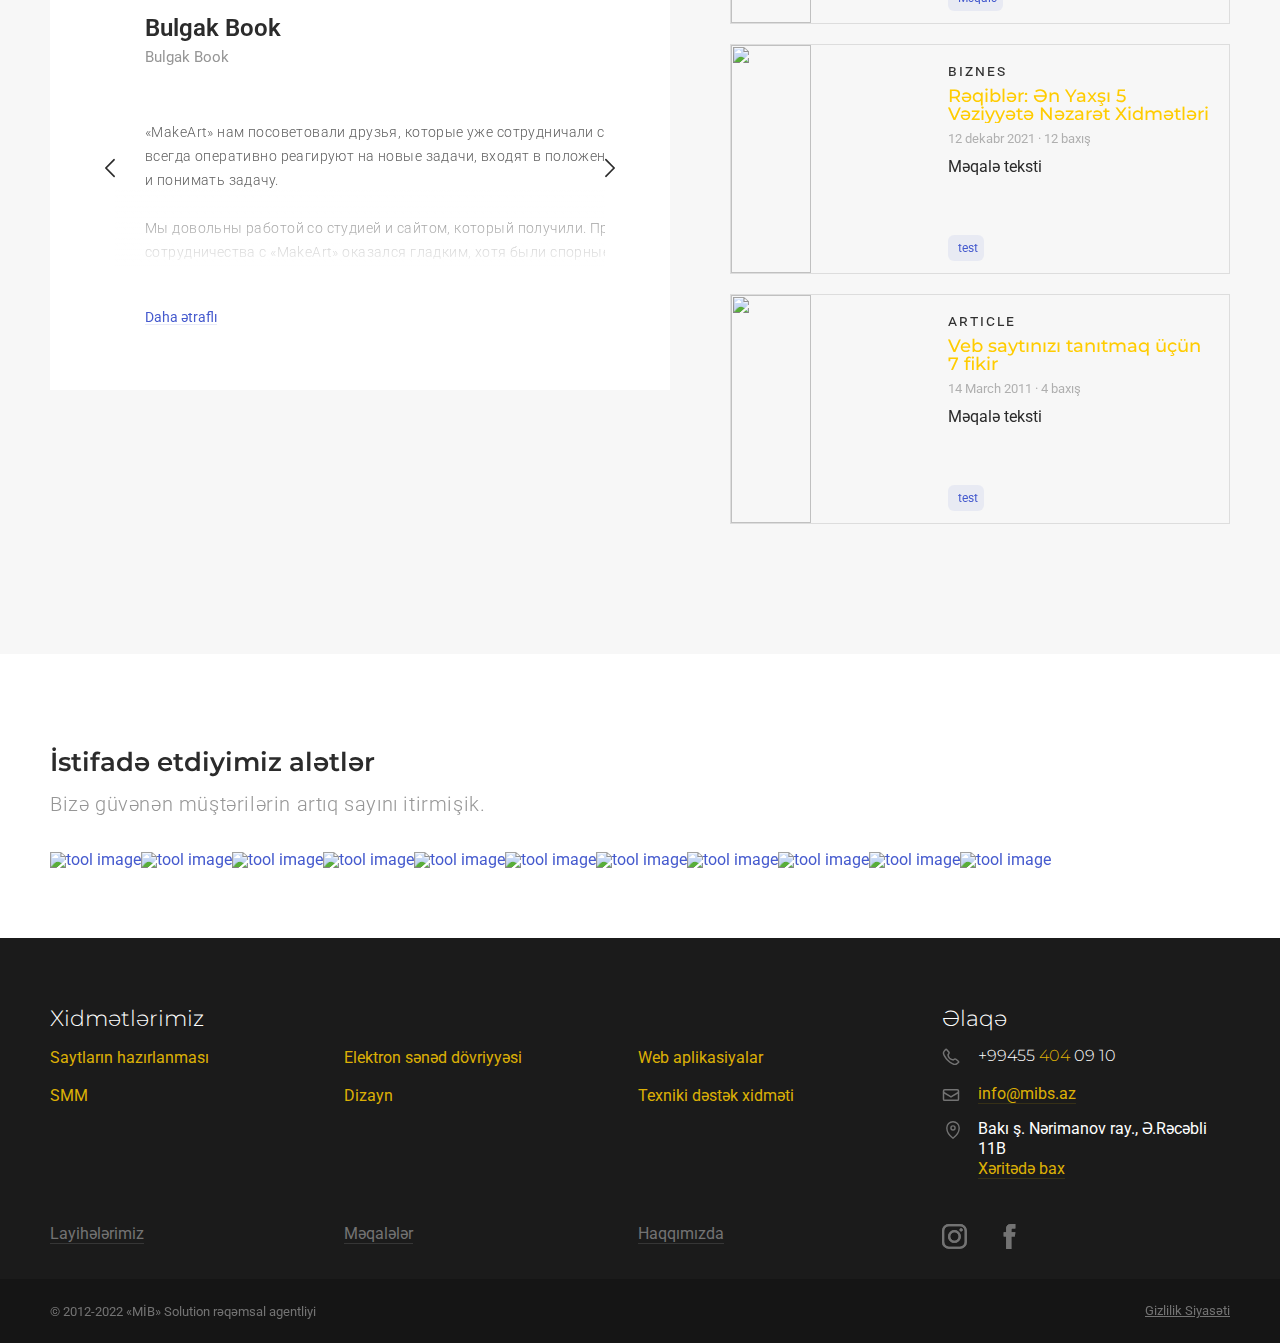
==== commit 12a24995: "customers and tools" ====
--- a/index.html
+++ b/index.html
@@ -2693,21 +2693,13 @@
                 alt="portfolio image"
               />
               <div class="_text">
-                <span>
-                  Lorem ipsum dolor
-                </span>
+                <span> Lorem ipsum dolor </span>
               </div>
-              
             </a>
             <a href="#">
-              <img
-                src="image/all_keisi/2.png"
-                alt="portfolio image"
-              />
+              <img src="image/all_keisi/2.png" alt="portfolio image" />
               <div class="_text">
-                <span>
-                  Lorem ipsum dolor sit amet <strong>asiat</strong>
-                </span>
+                <span> Lorem ipsum dolor sit amet <strong>asiat</strong> </span>
               </div>
             </a>
             <a href="#">
@@ -2716,9 +2708,7 @@
                 alt="portfolio image"
               />
               <div class="_text">
-                <span>
-                  Lorem ipsum dolor
-                </span>
+                <span> Lorem ipsum dolor </span>
               </div>
             </a>
           </div>
@@ -2945,6 +2935,83 @@
         </div>
       </section>
 
+      <section class="section customers">
+        <div class="center clear">
+          <div class="_title">
+            <h2 class="uppercase text_tablet-center">
+              Müştərilərimiz
+            </h2>
+            <p class="subtitle text_tablet-center">
+              Bizə güvənən müştərilərin artıq sayını itirmişik.
+            </p>
+          </div>
+
+          <div class="customers_slider">
+            <div class="customers_slider-wrapper owl-loaded owl-drag">
+              <div class="owl-stage-outer">
+                <div class="owl-stage">
+                  <div class="owl-item">
+                    <a href="\"  class="tool_item">
+                      <img src="https://project-seo.net/wp-content/themes/Construct1/img/services/audit.png" alt="tool image">
+                    </a>
+                  </div>
+                  <div class="owl-item">
+                    <a href="\"  class="tool_item">
+                      <img src="https://project-seo.net/wp-content/themes/Construct1/img/services/audit.png" alt="tool image">
+                    </a>
+                  </div>
+                  <div class="owl-item">
+                    <a href="\"  class="tool_item">
+                      <img src="https://project-seo.net/wp-content/themes/Construct1/img/services/advetisment.png" alt="tool image">
+                    </a>
+                  </div>
+                  <div class="owl-item">
+                    <a href="\"  class="tool_item">
+                      <img src="https://project-seo.net/wp-content/themes/Construct1/img/services/seo.png" alt="tool image">
+                    </a>
+                  </div>
+                  <div class="owl-item">
+                    <a href="\"  class="tool_item">
+                      <img src="https://project-seo.net/wp-content/themes/Construct1/img/services/marketing.png" alt="tool image">
+                    </a>
+                  </div>
+                  <div class="owl-item">
+                    <a href="\"  class="tool_item">
+                      <img src="https://project-seo.net/wp-content/themes/Construct1/img/services/search.png" alt="tool image">
+                    </a>
+                  </div>
+                  <div class="owl-item">
+                    <a href="\"  class="tool_item">
+                      <img src="https://project-seo.net/wp-content/themes/Construct1/img/services/usability.png" alt="tool image">
+                    </a>
+                  </div>
+                  <div class="owl-item">
+                    <a href="\"  class="tool_item">
+                      <img src="https://project-seo.net/wp-content/themes/Construct1/img/services/audit.png" alt="tool image">
+                    </a>
+                  </div>
+                  <div class="owl-item">
+                    <a href="\"  class="tool_item">
+                      <img src="https://project-seo.net/wp-content/themes/Construct1/img/services/advetisment.png" alt="tool image">
+                    </a>
+                  </div>
+                  <div class="owl-item">
+                    <a href="\"  class="tool_item">
+                      <img src="https://project-seo.net/wp-content/themes/Construct1/img/services/seo.png" alt="tool image">
+                    </a>
+                  </div>
+                  <div class="owl-item">
+                    <a href="\"  class="tool_item">
+                      <img src="https://project-seo.net/wp-content/themes/Construct1/img/services/marketing.png" alt="tool image">
+                    </a>
+                  </div>
+                </div>
+              </div>
+            </div>
+          </div>
+        </div>
+      </section>
+
       <section class="section prices">
         <div class="center clear">
           <div class="_title">
@@ -2962,15 +3029,8 @@
           <div class="prices__slider">
             <div class="prices__slider-wrapper owl-loaded owl-drag">
               <div class="owl-stage-outer">
-                <div
-                  class="owl-stage"
-                  style="
-                    transform: translate3d(-711px, 0px, 0px);
-                    transition: all 0.25s ease 0s;
-                    width: 2844px;
-                  "
-                >
-                  <div class="owl-item" style="width: 355.5px">
+                <div class="owl-stage">
+                  <div class="owl-item">
                     <div class="price__item">
                       <h4 class="price__title">Şablon vebsayt</h4>
                       <p class="_price">
@@ -2985,7 +3045,7 @@
                       </div>
                     </div>
                   </div>
-                  <div class="owl-item" style="width: 355.5px">
+                  <div class="owl-item">
                     <div class="price__item">
                       <h4 class="price__title">E-ticarət</h4>
                       <p class="_price">
@@ -3000,7 +3060,7 @@
                       </div>
                     </div>
                   </div>
-                  <div class="owl-item active" style="width: 355.5px">
+                  <div class="owl-item">
                     <div class="price__item">
                       <h4 class="price__title">HTML şablon</h4>
                       <p class="_price">
@@ -3015,7 +3075,7 @@
                       </div>
                     </div>
                   </div>
-                  <div class="owl-item active" style="width: 355.5px">
+                  <div class="owl-item">
                     <div class="price__item">
                       <h4 class="price__title">Xəbər portalı</h4>
                       <p class="_price">
@@ -3030,7 +3090,7 @@
                       </div>
                     </div>
                   </div>
-                  <div class="owl-item" style="width: 355.5px">
+                  <div class="owl-item">
                     <div class="price__item">
                       <h4 class="price__title">Şirkətlər üçün vebsayt</h4>
                       <p class="_price">
@@ -3045,7 +3105,7 @@
                       </div>
                     </div>
                   </div>
-                  <div class="owl-item" style="width: 355.5px">
+                  <div class="owl-item">
                     <div class="price__item">
                       <h4 class="price__title">Turizm shirketleri</h4>
                       <p class="_price">
@@ -3060,7 +3120,7 @@
                       </div>
                     </div>
                   </div>
-                  <div class="owl-item" style="width: 355.5px">
+                  <div class="owl-item">
                     <div class="price__item">
                       <h4 class="price__title">Kataloq vebsayt</h4>
                       <p class="_price">
@@ -3075,7 +3135,7 @@
                       </div>
                     </div>
                   </div>
-                  <div class="owl-item" style="width: 355.5px">
+                  <div class="owl-item">
                     <div class="price__item">
                       <h4 class="price__title">SMM xidmeti</h4>
                       <p class="_price">
@@ -3090,7 +3150,7 @@
                       </div>
                     </div>
                   </div>
-                  <div class="owl-item" style="width: 355.5px">
+                  <div class="owl-item">
                     <div class="price__item">
                       <h4 class="price__title">Seo</h4>
                       <p class="_price">
@@ -3105,7 +3165,7 @@
                       </div>
                     </div>
                   </div>
-                  <div class="owl-item" style="width: 355.5px">
+                  <div class="owl-item">
                     <div class="price__item">
                       <h4 class="price__title">Reklam</h4>
                       <p class="_price">
@@ -3743,6 +3803,83 @@
           </section>
         </div>
       </div>
+
+      <section class="section tools">
+        <div class="center clear">
+          <div class="_title">
+            <h2 class="uppercase small-title text_tablet-center">
+              İstifadə etdiyimiz alətlər
+            </h2>
+            <p class="subtitle text_tablet-center">
+              Bizə güvənən müştərilərin artıq sayını itirmişik.
+            </p>
+          </div>
+
+          <div class="tools_slider">
+            <div class="tools_slider-wrapper owl-loaded owl-drag">
+              <div class="owl-stage-outer">
+                <div class="owl-stage">
+                  <div class="owl-item">
+                    <a href="\"  class="tool_item">
+                      <img src="https://project-seo.net/wp-content/themes/Construct1/img/services/audit.png" alt="tool image">
+                    </a>
+                  </div>
+                  <div class="owl-item">
+                    <a href="\"  class="tool_item">
+                      <img src="https://project-seo.net/wp-content/themes/Construct1/img/services/audit.png" alt="tool image">
+                    </a>
+                  </div>
+                  <div class="owl-item">
+                    <a href="\"  class="tool_item">
+                      <img src="https://project-seo.net/wp-content/themes/Construct1/img/services/advetisment.png" alt="tool image">
+                    </a>
+                  </div>
+                  <div class="owl-item">
+                    <a href="\"  class="tool_item">
+                      <img src="https://project-seo.net/wp-content/themes/Construct1/img/services/seo.png" alt="tool image">
+                    </a>
+                  </div>
+                  <div class="owl-item">
+                    <a href="\"  class="tool_item">
+                      <img src="https://project-seo.net/wp-content/themes/Construct1/img/services/marketing.png" alt="tool image">
+                    </a>
+                  </div>
+                  <div class="owl-item">
+                    <a href="\"  class="tool_item">
+                      <img src="https://project-seo.net/wp-content/themes/Construct1/img/services/search.png" alt="tool image">
+                    </a>
+                  </div>
+                  <div class="owl-item">
+                    <a href="\"  class="tool_item">
+                      <img src="https://project-seo.net/wp-content/themes/Construct1/img/services/usability.png" alt="tool image">
+                    </a>
+                  </div>
+                  <div class="owl-item">
+                    <a href="\"  class="tool_item">
+                      <img src="https://project-seo.net/wp-content/themes/Construct1/img/services/audit.png" alt="tool image">
+                    </a>
+                  </div>
+                  <div class="owl-item">
+                    <a href="\"  class="tool_item">
+                      <img src="https://project-seo.net/wp-content/themes/Construct1/img/services/advetisment.png" alt="tool image">
+                    </a>
+                  </div>
+                  <div class="owl-item">
+                    <a href="\"  class="tool_item">
+                      <img src="https://project-seo.net/wp-content/themes/Construct1/img/services/seo.png" alt="tool image">
+                    </a>
+                  </div>
+                  <div class="owl-item">
+                    <a href="\"  class="tool_item">
+                      <img src="https://project-seo.net/wp-content/themes/Construct1/img/services/marketing.png" alt="tool image">
+                    </a>
+                  </div>
+                </div>
+              </div>
+            </div>
+          </div>
+        </div>
+      </section>
     </main>
     <footer class="footer">
       <div class="footer__top clear">
--- a/css/style.css
+++ b/css/style.css
@@ -316,7 +316,7 @@
 }
 .section.solutions .solutions_box {
   display: grid;
-  grid-template-columns: 1fr 1fr 1fr;
+  grid-template-columns: repeat(4, 1fr);
   width: 100%;
   padding-right: 53px;
   padding-top: 5px;
@@ -498,6 +498,34 @@
   border-color: #455ace;
 }
 
+section.customers {
+  padding: 90px 0 70px;
+}
+section.customers h2 {
+  margin-bottom: 6px;
+}
+
+section.customers .subtitle {
+  margin-top: 0;
+  font-size: 20px;
+}
+
+.customers .customers_slider {
+  margin: 0 30px;
+}
+
+.customers .customers_slider a {
+  background-color: white;
+  display: block;
+  height: max-content;
+}
+.customers .customers_slider a img {
+  width: 100%;
+  max-height: 110px;
+  height: 100%;
+  object-fit: contain;
+}
+
 .section.prices {
   padding-top: 89px;
 
@@ -511,6 +539,37 @@
   font-size: 19px;
   font-weight: 400;
   line-height: 19px;
+}
+
+section.tools {
+  padding: 90px 0 70px;
+}
+section.tools h2 {
+  margin-bottom: 6px;
+}
+
+section.tools .subtitle {
+  margin-top: 0;
+  font-size: 20px;
+}
+
+.tools .tools_slider {
+  margin: 0 30px;
+}
+
+.tools .tools_slider a {
+  background-color: white;
+  display: block;
+  height: max-content;
+}
+.tools .tools_slider a img {
+  width: 100%;
+  max-height: 110px;
+  height: 100%;
+  object-fit: contain;
+}
+.owl-nav.disabled {
+  display: none;
 }
 .section_dark {
   color: #fff;
@@ -689,6 +748,9 @@
   border: 2px solid #fff;
   border-radius: 50px;
   box-sizing: border-box;
+}
+section.section.portfolio {
+  padding: 120px 0 95px;
 }
 section.section.portfolio-page {
   padding: 0 0 50px;
@@ -1117,12 +1179,12 @@
   grid-template-columns: 1fr 1fr 1fr;
 }
 
-.portfolio__cards a{
-  position: relative;
-  transition: .2s;
-}
-
-.portfolio__cards ._text{
+.portfolio__cards a {
+  position: relative;
+  transition: 0.2s;
+}
+
+.portfolio__cards ._text {
   position: absolute;
   top: 19%;
   left: 50%;
@@ -1135,11 +1197,11 @@
 .portfolio__cards img {
   width: 100%;
   max-height: 270px;
-  
+  transition: 0.2s;
   height: 100%;
   object-fit: cover;
 }
-.portfolio__cards a:hover{
+.portfolio__cards a:hover img {
   transform: scale(1.02);
 }
 .call-to-action {
@@ -1219,7 +1281,7 @@
   width: 100vw;
   right: 0;
   bottom: 0;
-  z-index: -1;
+  z-index: 1;
   content: "";
   display: block;
   position: absolute;
@@ -1229,7 +1291,7 @@
   right: 0;
   bottom: 0;
   top: 0;
-  z-index: -1;
+  z-index: 1;
   content: "";
   display: block;
   position: absolute;
@@ -1240,7 +1302,7 @@
   bottom: -3px;
   right: -3px;
   padding: 53px 38px;
-  z-index: 2;
+  z-index: 3;
   background-color: #ffcc01;
   box-shadow: 0 13px 32px rgba(0, 0, 0, 0.08);
 }
@@ -1256,9 +1318,10 @@
 .service__card-content {
   position: absolute;
   top: 1px;
-  bottom: 1px;
+  bottom: 2px;
   left: 1px;
   right: 1px;
+  z-index: 1;
   background: #fff;
   transition: all 0.2s ease-in;
   padding: 50px 35px;
@@ -1373,7 +1436,7 @@
 }
 
 .news .card__img {
-  width: 36%;
+  width: 40%;
   height: 100%;
   max-width: 550px;
   object-fit: cover;
@@ -1385,7 +1448,7 @@
 
 .news .card__content {
   padding: 18px;
-  width: 50%;
+  width: 60%;
   display: flex;
   flex-direction: column;
 }
@@ -1404,8 +1467,13 @@
   color: #ffcc01;
   font-weight: 500;
   font-family: "Montserrat", sans-serif;
-  padding-bottom: 9px;
+  margin-bottom: 9px;
   transition: all 0.25s ease;
+  overflow: hidden;
+  text-overflow: ellipsis;
+  display: -webkit-box;
+  -webkit-line-clamp: 3;
+  -webkit-box-orient: vertical;
 }
 
 .news .card__date {
--- a/css/responsive.css
+++ b/css/responsive.css
@@ -10,12 +10,12 @@
   }
 }
 @media screen and (max-width: 1229px) {
-  .section.portfolio .center{
+  .section.portfolio .center {
     flex-direction: column;
     gap: 0;
     align-items: flex-start;
   }
-  .section.portfolio .section__header{
+  .section.portfolio .section__header {
     display: flex;
     justify-content: space-between;
     width: 100%;
@@ -26,19 +26,19 @@
     margin-bottom: 20px;
     align-items: flex-start;
   }
-  .section.portfolio h2{
+  .section.portfolio h2 {
     margin-bottom: 0;
   }
-  .section.portfolio .btn.btn_center{
+  .section.portfolio .btn.btn_center {
     padding: 4px 12px;
     margin-top: 0;
   }
 
-  .portfolio__cards{
+  .portfolio__cards {
     padding: 0 30px;
     gap: 12px;
   }
-  .portfolio__cards img{
+  .portfolio__cards img {
     max-height: 200px;
   }
   .news_and_reviews {
@@ -169,10 +169,10 @@
   }
 }
 @media screen and (max-width: 500px) {
-  .portfolio__cards{
+  .portfolio__cards {
     grid-template-columns: 1fr;
   }
-  section .portfolio__cards img{
+  section .portfolio__cards img {
     max-height: 250px;
   }
   .logo {
@@ -410,7 +410,7 @@
   }
 }
 @media screen and (max-width: 767px) {
-  section.services .center{
+  section.services .center {
     padding: 0;
   }
   .service__card {
@@ -498,18 +498,31 @@
   }
 }
 @media screen and (max-width: 768px) {
-  .section.portfolio .section__header{
+  .news .card__type{
+    font-size: 12px;
+  }
+  .news .card__title {
+    font-size: 14px;
+  }
+
+  .news .card__date{
+    font-size: 10px;
+  }
+  .news .card__excerpt{
+    font-size: 12px;
+  }
+  .section.portfolio .section__header {
     padding: 0 15px;
     justify-content: center;
     margin-bottom: 30px;
   }
-  .portfolio__cards{
+  .portfolio__cards {
     padding: 0 15px;
   }
-  .portfolio__cards img{
+  .portfolio__cards img {
     max-height: 160px;
   }
-  .reviews__slider .reviews__item .read_pdf{
+  .reviews__slider .reviews__item .read_pdf {
     margin-left: 15px;
   }
   .services__cards {
@@ -526,6 +539,17 @@
   }
   .prices__slider .owl-next {
     right: 20px;
+  }
+
+  .tools .tools_slider {
+    margin: 0 15px;
+  }
+  .footer_main {
+    margin: 0 15px;
+  }
+
+  .footer__bottom {
+    padding: 15px;
   }
 }
 @media screen and (max-width: 500px) {
@@ -652,7 +676,7 @@
 }
 @media screen and (max-width: 767px) {
   .footer__top {
-    padding: 65px 0 40px;
+    padding: 40px 0 37px;
   }
 }
 @media screen and (max-width: 1550px) {
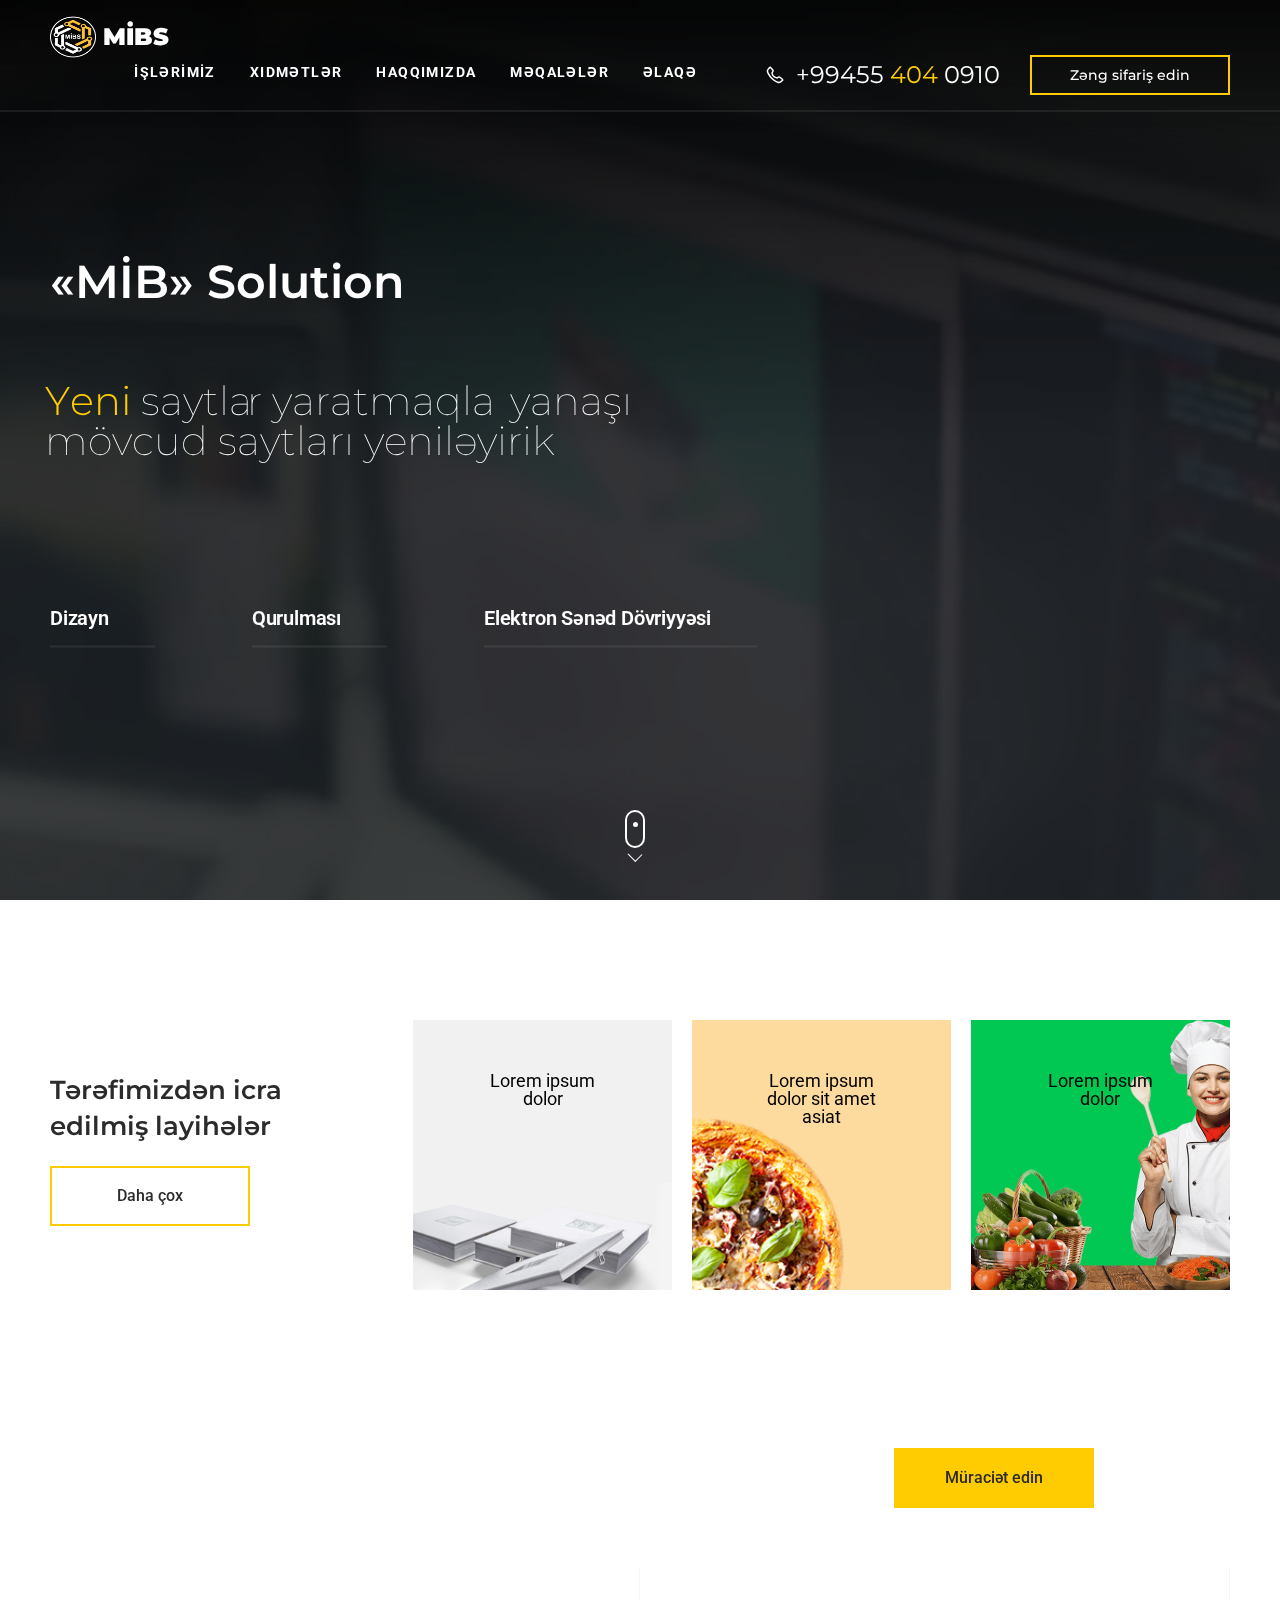
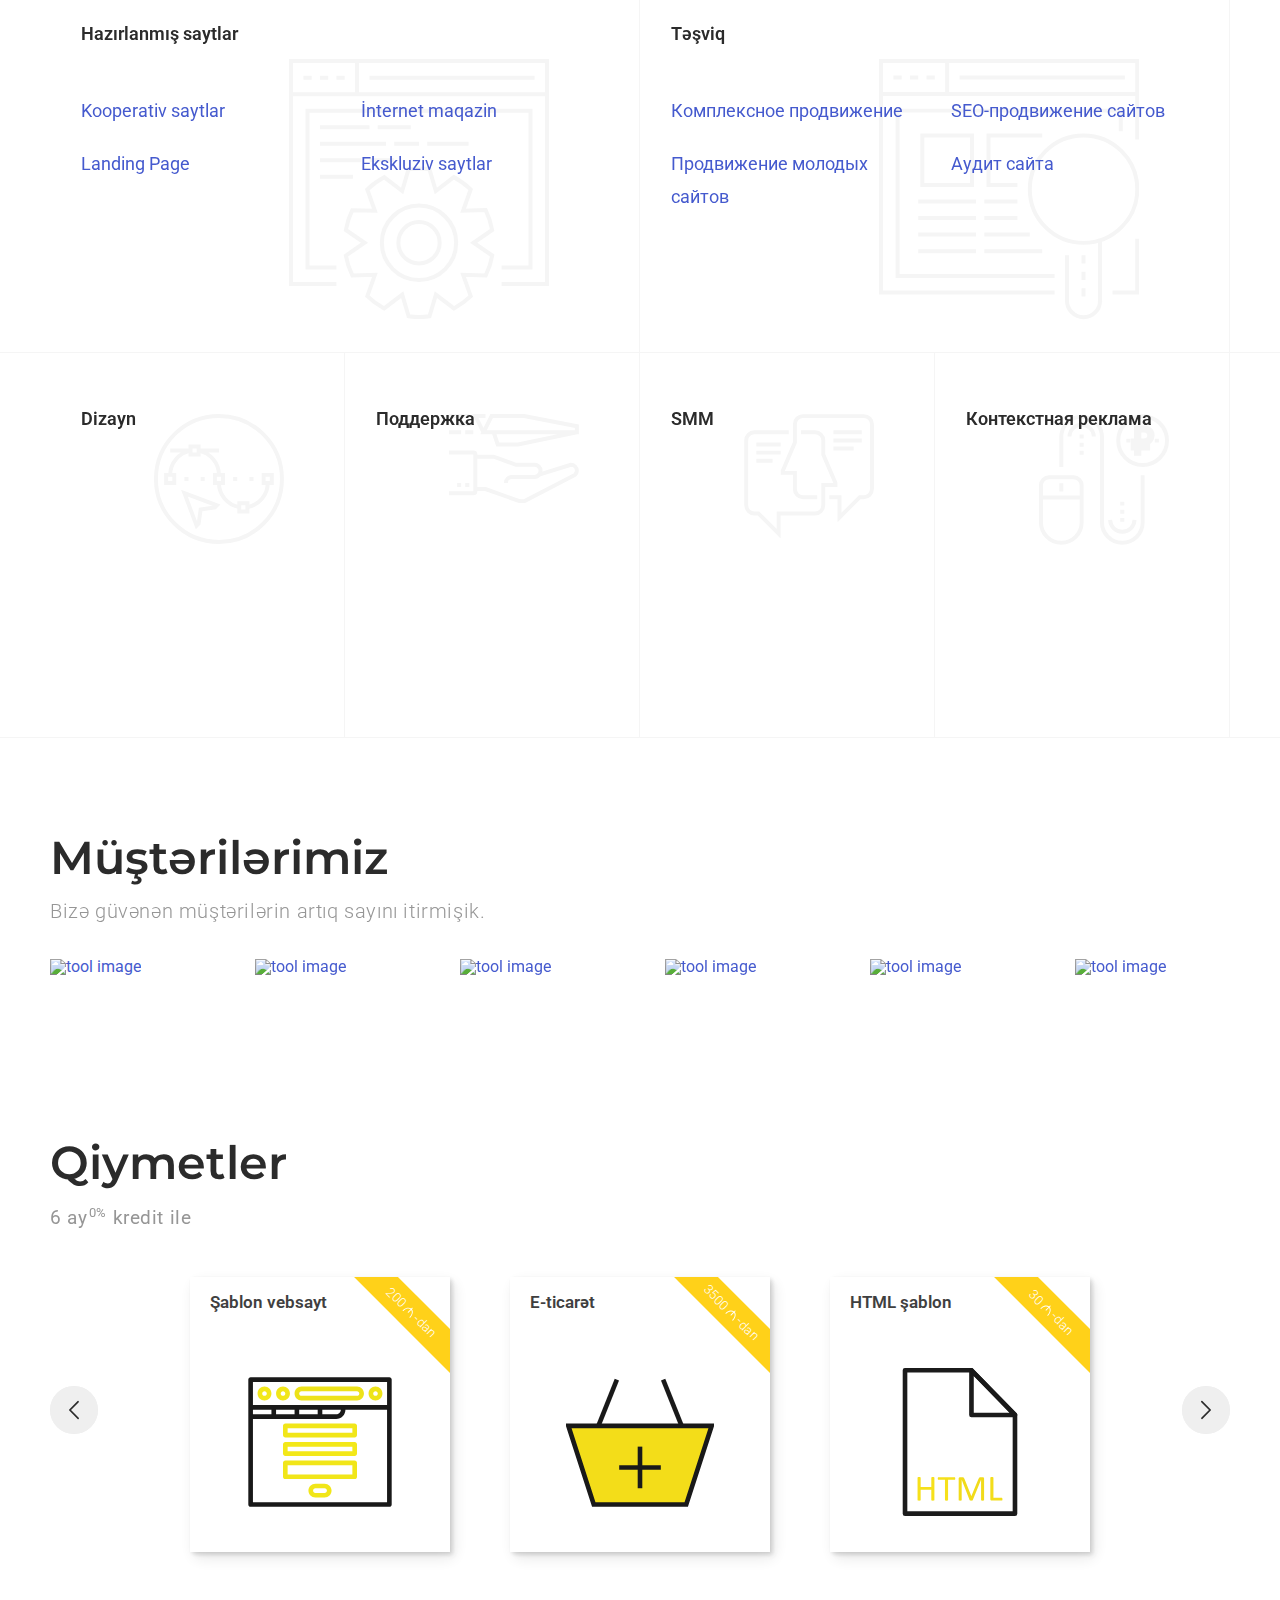
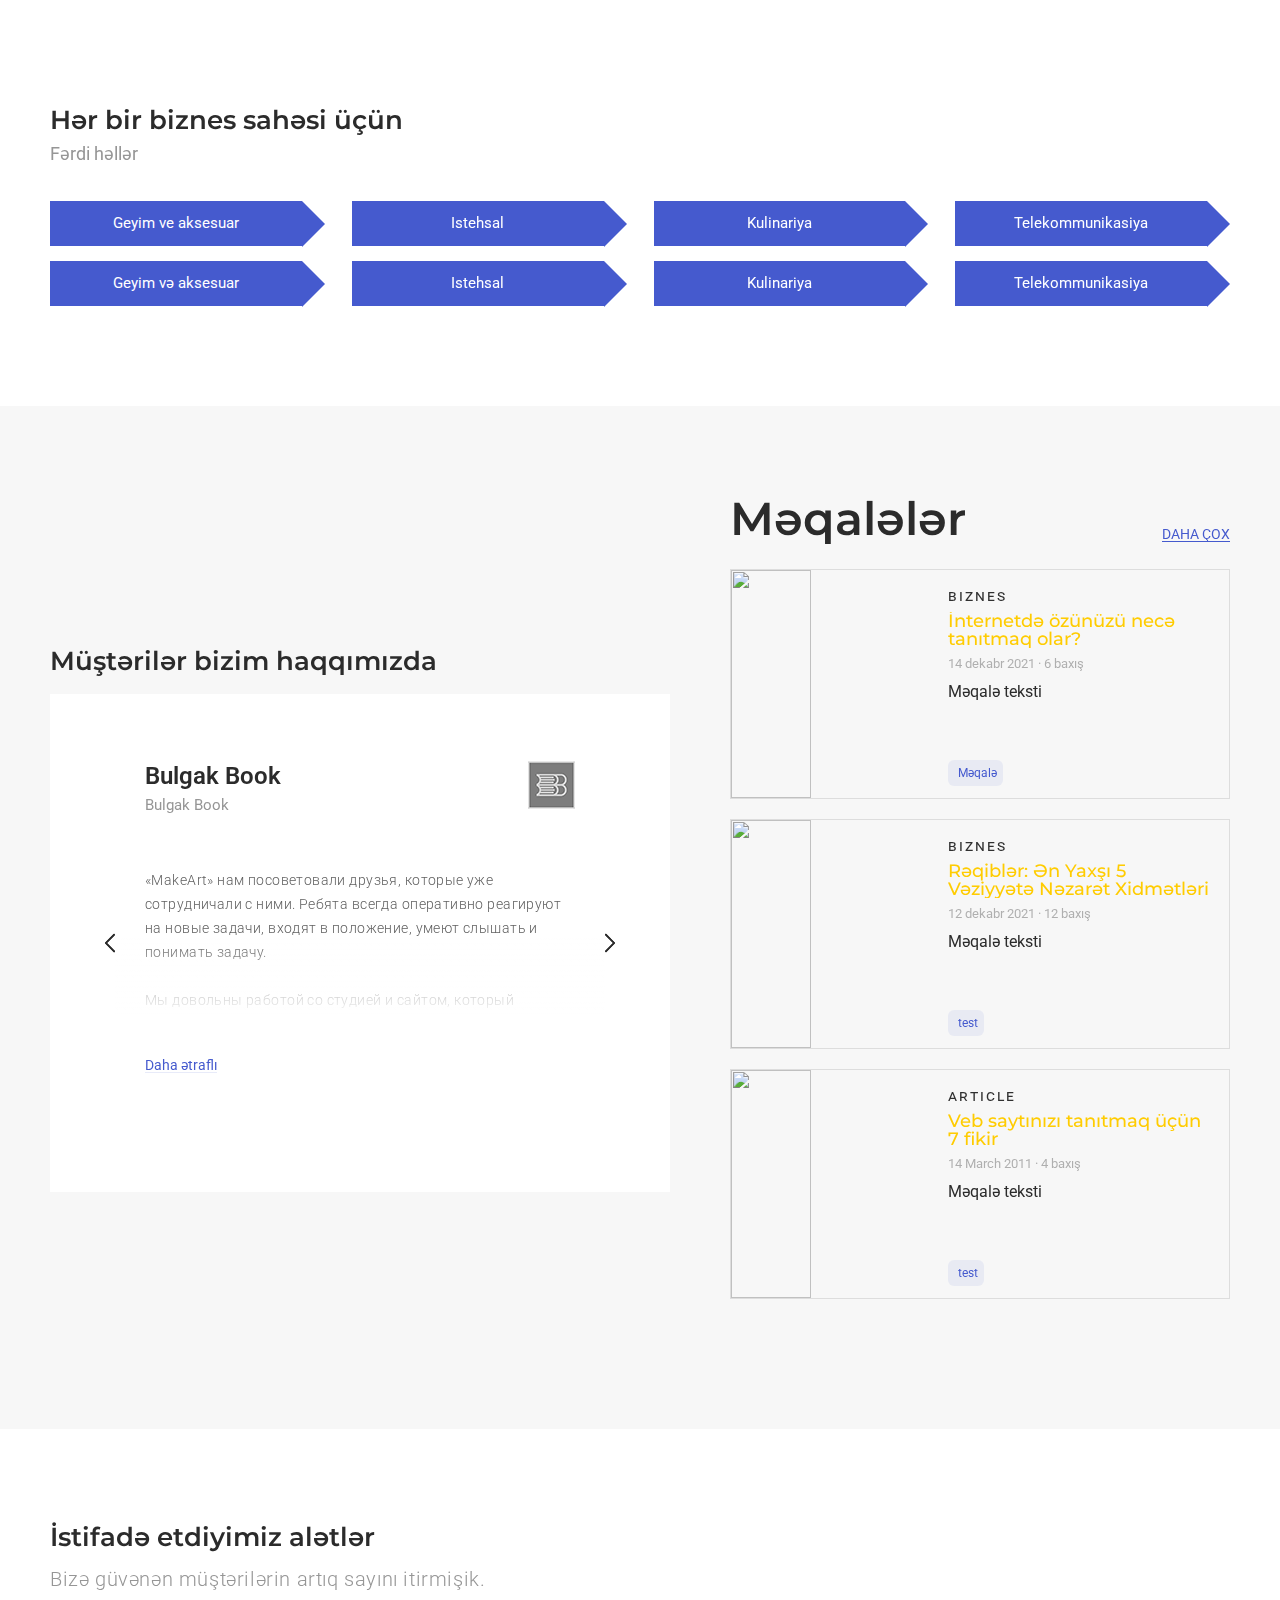
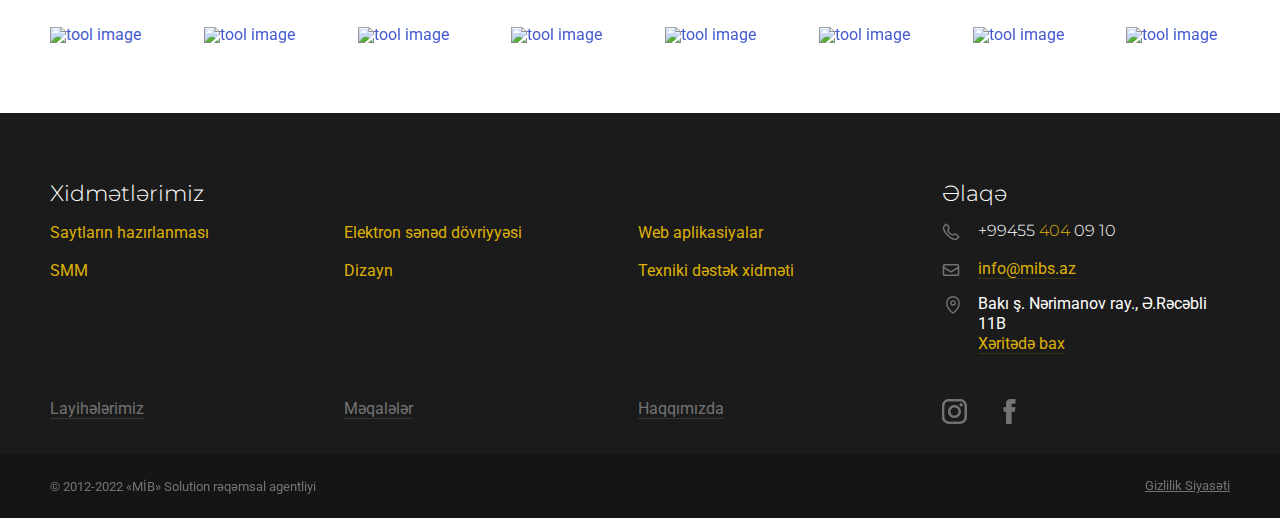
==== commit fc1f131c: "code edits" ====
--- a/index.html
+++ b/index.html
@@ -4031,7 +4031,7 @@
         </div>
       </div>
     </footer>
-    <script src="https://cdnjs.cloudflare.com/ajax/libs/jquery/2.2.1/jquery.min.js"></script>
+    <script src="js/jquery.min.js"></script>
 
     <div class="modal modal_back" style="display: none" id="modal">
       <div class="top">
@@ -4628,7 +4628,7 @@
       ></ymaps>
     </div>
 
-    <script src="https://cdnjs.cloudflare.com/ajax/libs/masonry/4.2.2/masonry.pkgd.min.js"></script>
+    <script src="js/masonry.pkgd.min.js"></script>
     <script src="owlcarousel/owlcarouselmin.js"></script>
     <script src="js/jquerybackgroundvideomin.js"></script>
     <!-- fancybox -->
--- a/css/style.css
+++ b/css/style.css
@@ -517,8 +517,63 @@
 .customers .customers_slider a {
   background-color: white;
   display: block;
-  height: max-content;
-}
+  height: 100%;
+  position: relative;
+  width: 100%;
+}
+
+.customers .customers_slider a::before {
+  content: "";
+  position: absolute;
+  top: -28.8675px;
+  left: 0;
+  width: 0;
+  height: 0;
+  border-left: 50px solid transparent;
+  border-right: 50px solid transparent;
+  border-bottom: 28.8675px solid red;
+}
+.customers .customers_slider a::after {
+  content: "";
+  position: absolute;
+  bottom: -28.8675px;
+  left: 0;
+  width: 0;
+  height: 0;
+  border-left: 50px solid transparent;
+  border-right: 50px solid transparent;
+  border-top: 28.8675px solid red;
+}
+/* 
+#hexagon {
+  width: 100px;
+  height: 57.735px;
+  background: red;
+  position: relative;
+}
+#hexagon::before {
+  content: "";
+  position: absolute;
+  top: -28.8675px;
+  left: 0;
+  width: 0;
+  height: 0;
+  border-left: 50px solid transparent;
+  border-right: 50px solid transparent;
+  border-bottom: 28.8675px solid red;
+}
+#hexagon::after {
+  content: "";
+  position: absolute;
+  bottom: -28.8675px;
+  left: 0;
+  width: 0;
+  height: 0;
+  border-left: 50px solid transparent;
+  border-right: 50px solid transparent;
+  border-top: 28.8675px solid red;
+} */
+
 .customers .customers_slider a img {
   width: 100%;
   max-height: 110px;
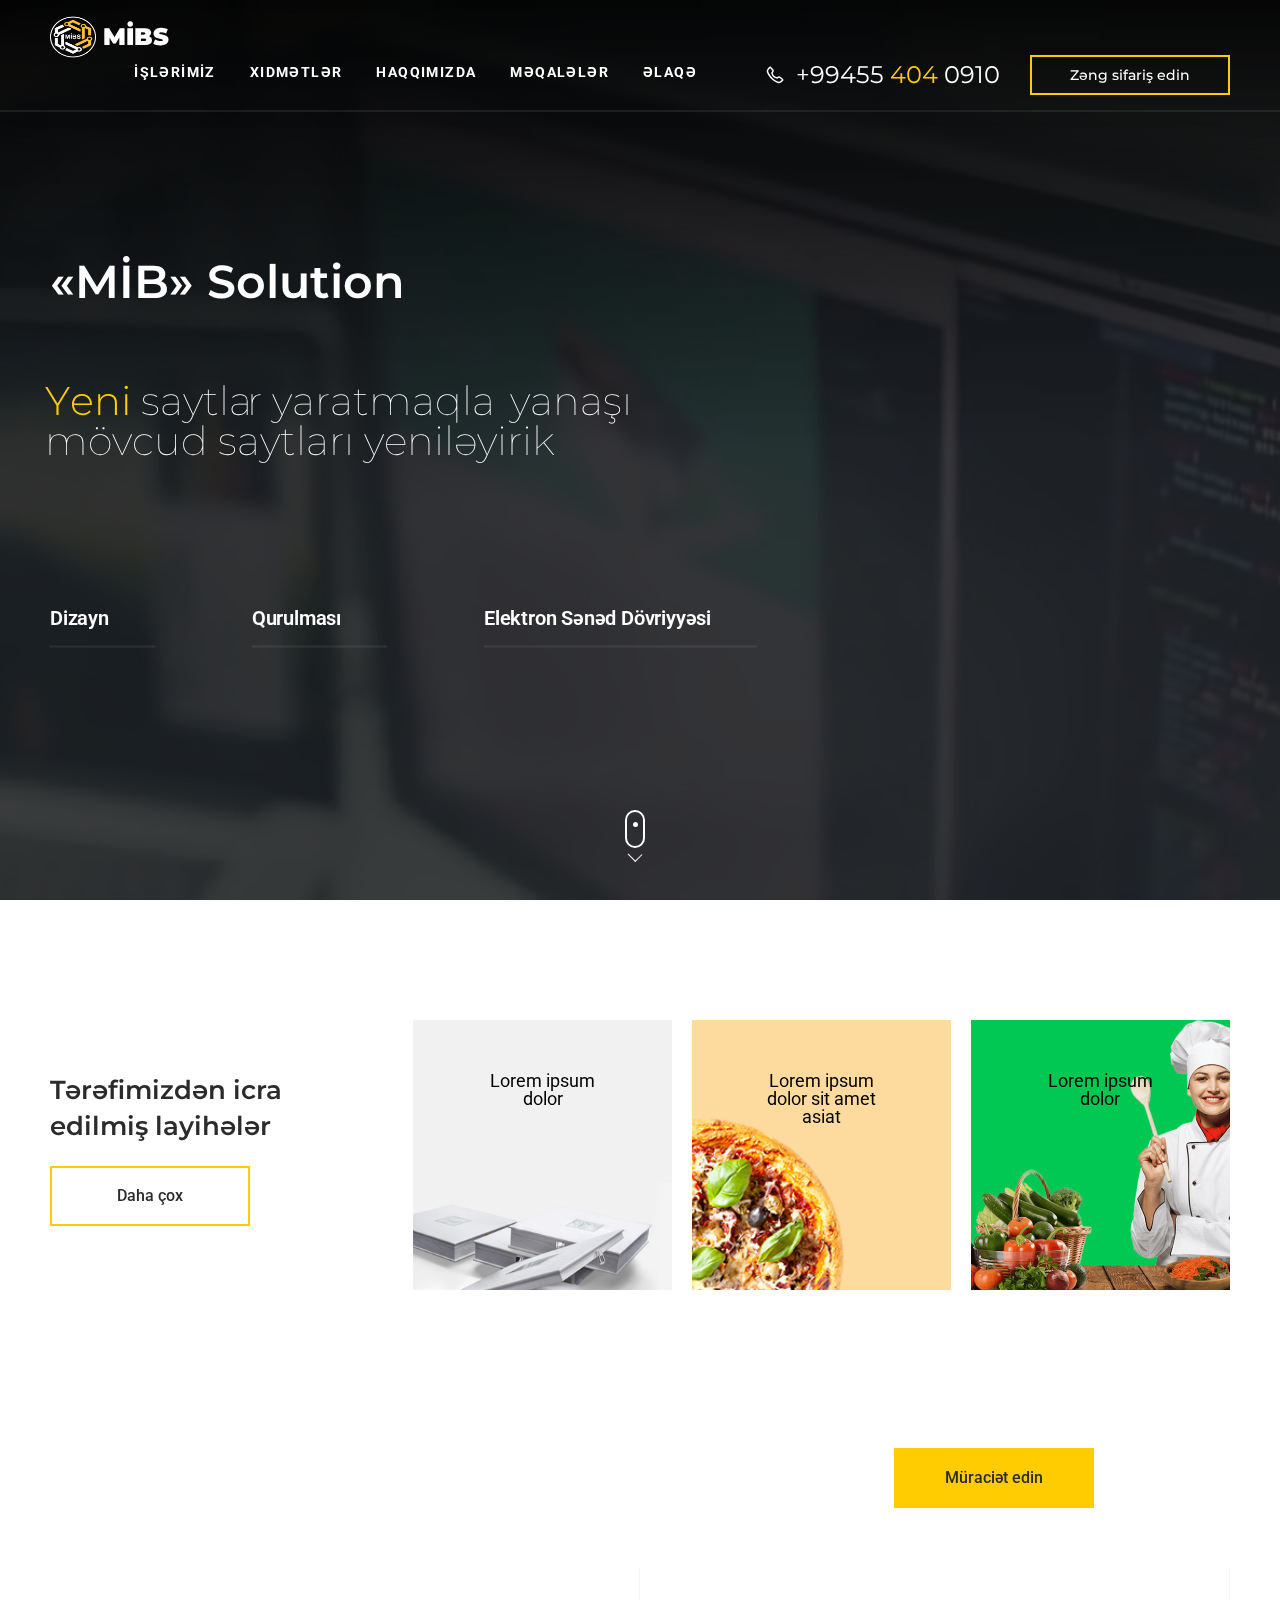
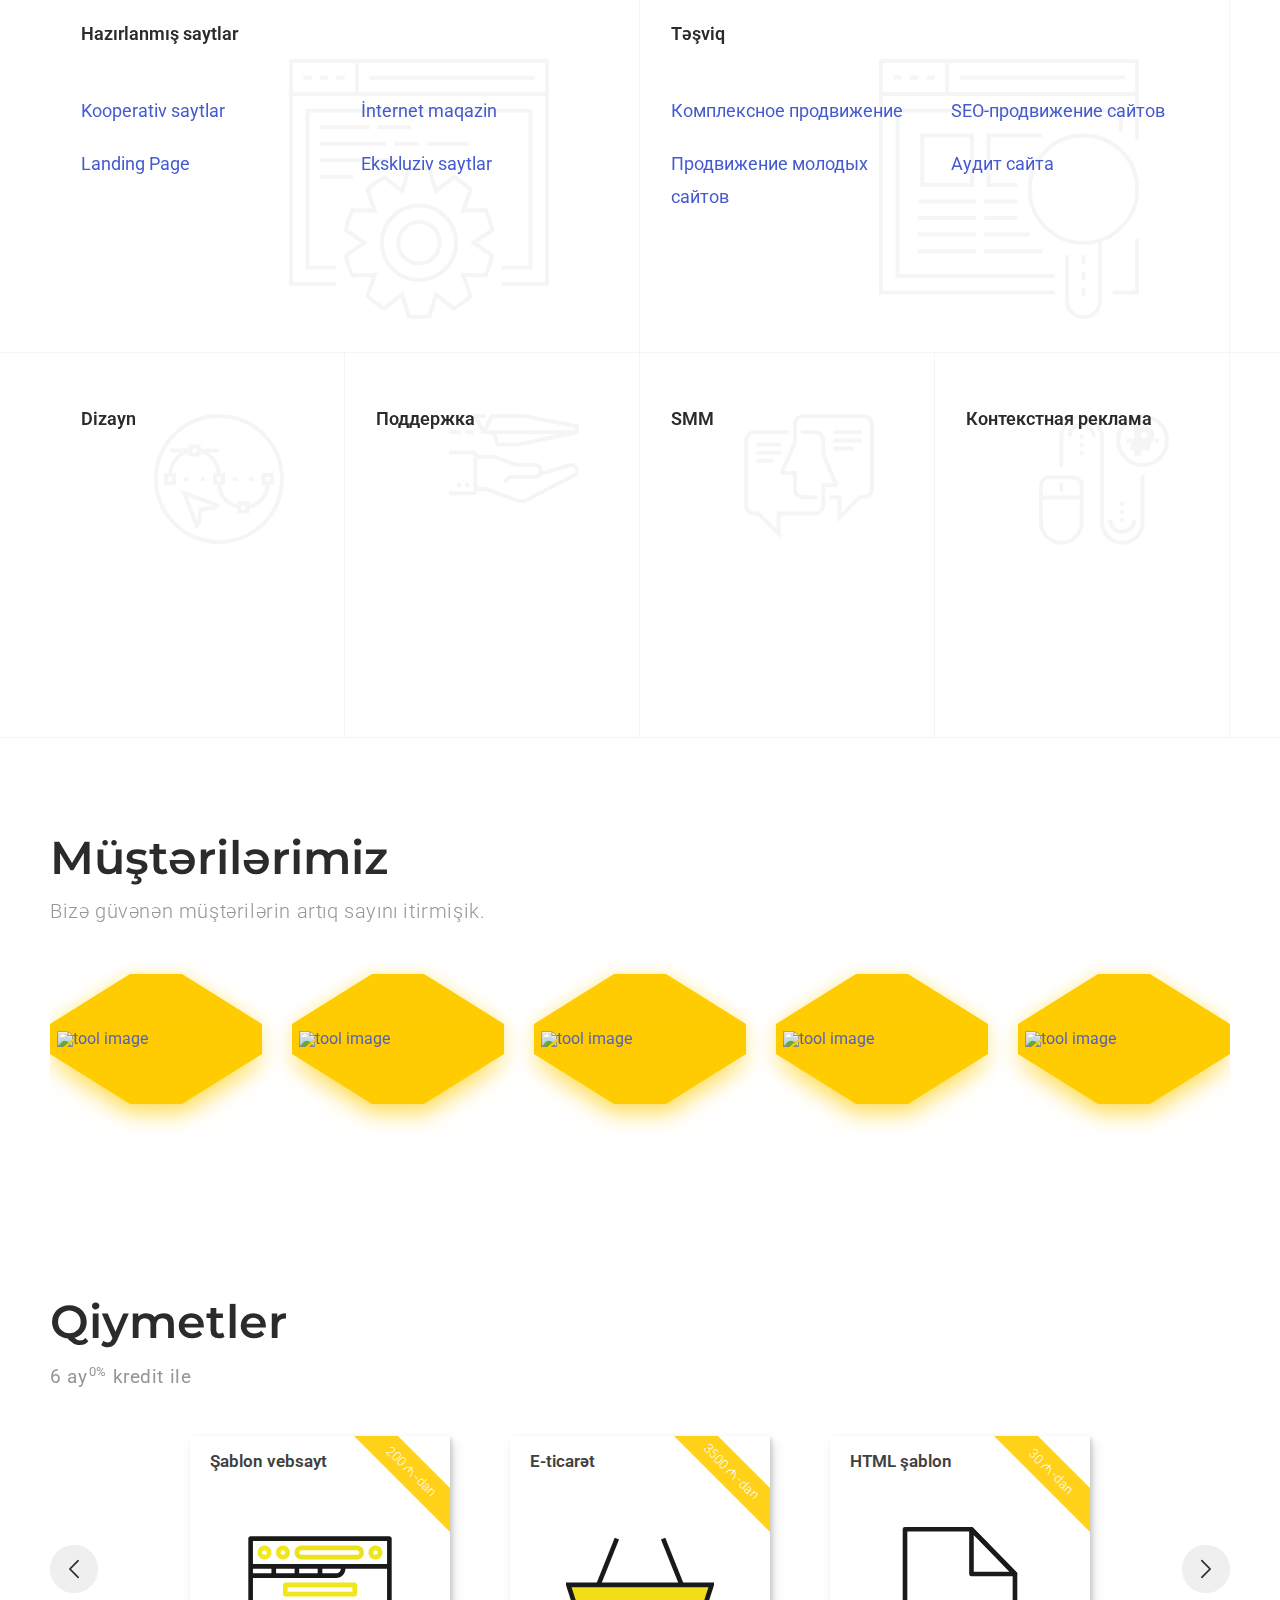
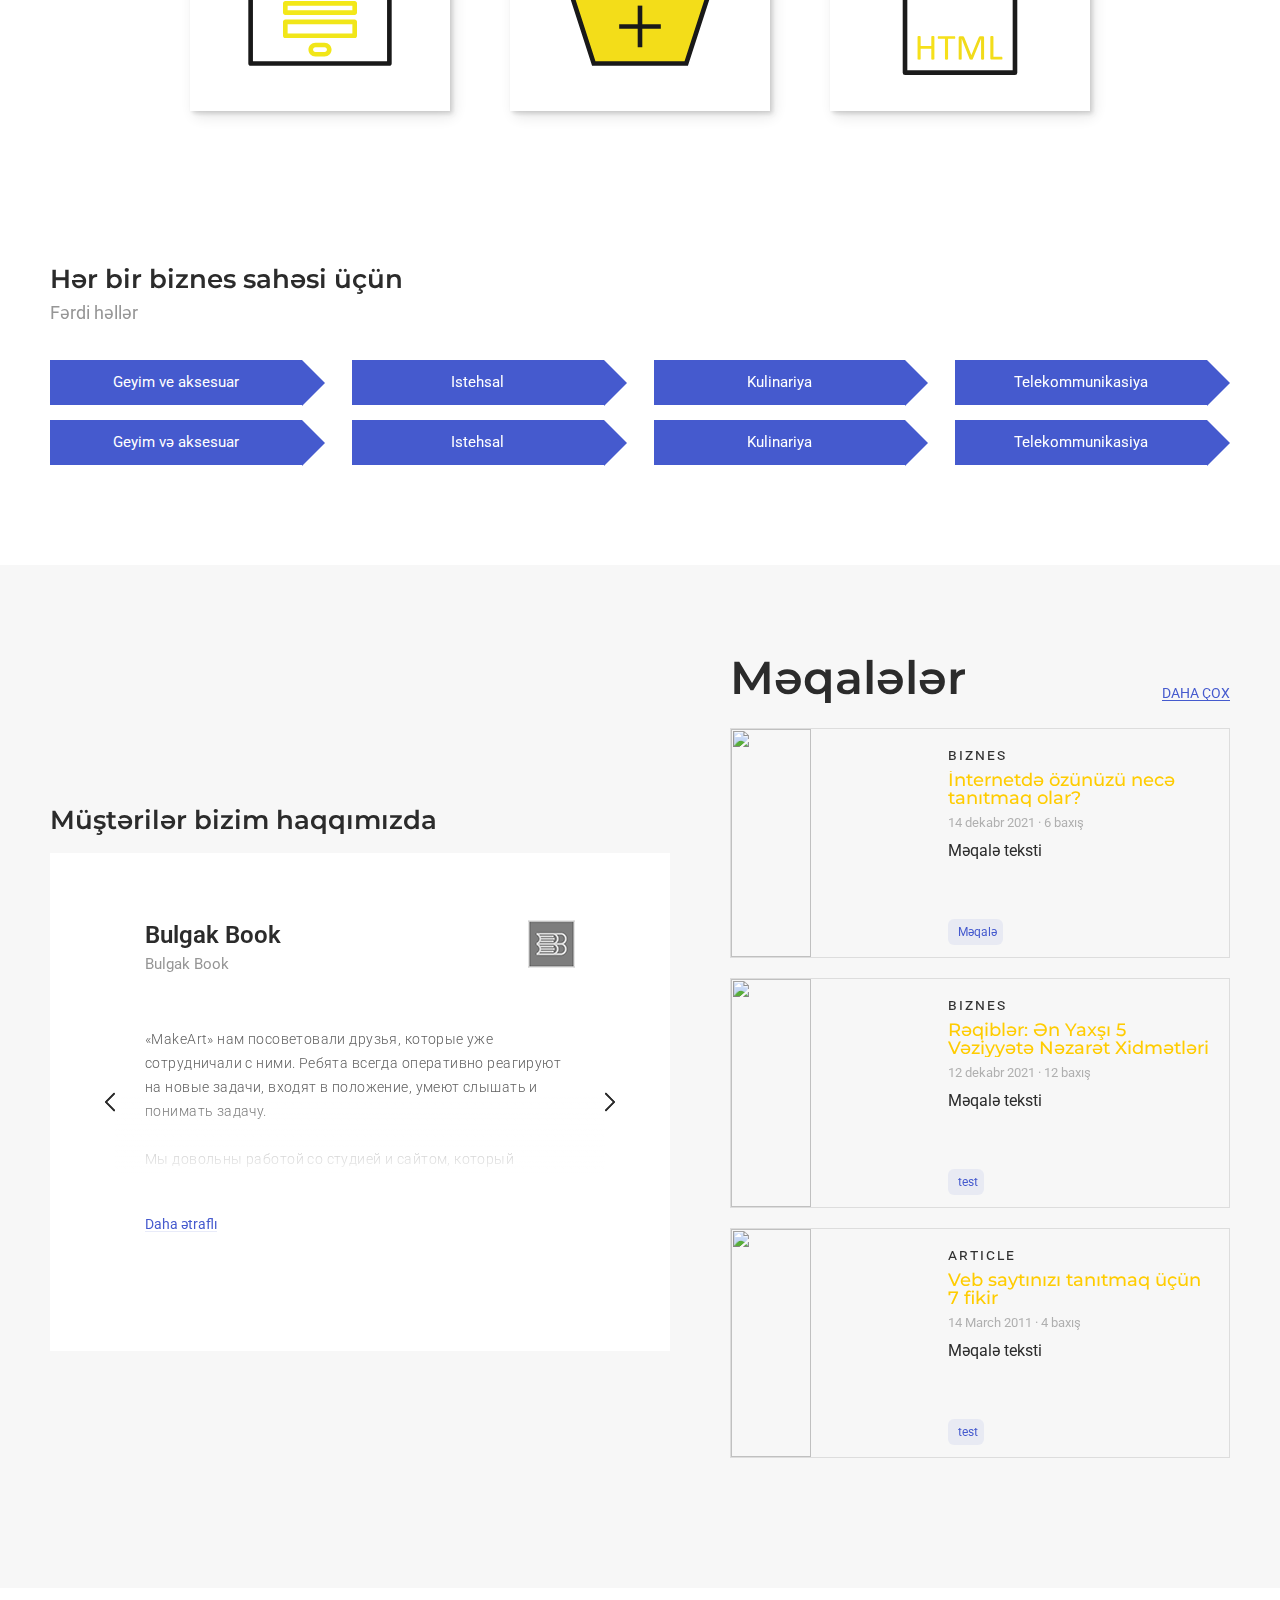
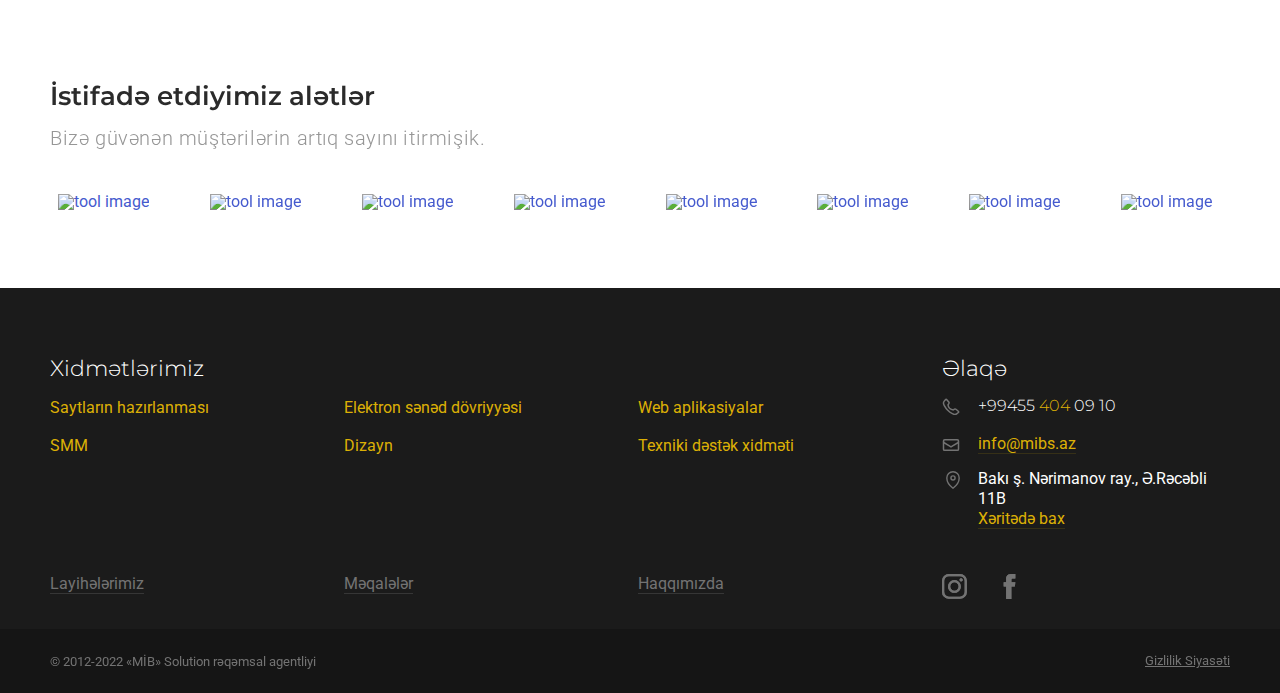
==== commit 5e92385c: "responsive styles" ====
--- a/index.html
+++ b/index.html
@@ -2952,57 +2952,79 @@
                 <div class="owl-stage">
                   <div class="owl-item">
                     <a href="\"  class="tool_item">
-                      <img src="https://project-seo.net/wp-content/themes/Construct1/img/services/audit.png" alt="tool image">
+                      <div class="_img">
+                        <img src="https://project-seo.net/wp-content/themes/Construct1/img/services/audit.png" alt="tool image">
+                      </div>
                     </a>
                   </div>
                   <div class="owl-item">
                     <a href="\"  class="tool_item">
-                      <img src="https://project-seo.net/wp-content/themes/Construct1/img/services/audit.png" alt="tool image">
+                      <div class="_img">
+                        <img src="https://project-seo.net/wp-content/themes/Construct1/img/services/audit.png" alt="tool image">
+                      </div>
                     </a>
                   </div>
                   <div class="owl-item">
                     <a href="\"  class="tool_item">
-                      <img src="https://project-seo.net/wp-content/themes/Construct1/img/services/advetisment.png" alt="tool image">
+                      <div class="_img">
+                        <img src="https://project-seo.net/wp-content/themes/Construct1/img/services/advetisment.png" alt="tool image">
+                      </div>
                     </a>
                   </div>
                   <div class="owl-item">
                     <a href="\"  class="tool_item">
-                      <img src="https://project-seo.net/wp-content/themes/Construct1/img/services/seo.png" alt="tool image">
+                      <div class="_img">
+                        <img src="https://project-seo.net/wp-content/themes/Construct1/img/services/seo.png" alt="tool image">
+                      </div>
                     </a>
                   </div>
                   <div class="owl-item">
                     <a href="\"  class="tool_item">
-                      <img src="https://project-seo.net/wp-content/themes/Construct1/img/services/marketing.png" alt="tool image">
+                      <div class="_img">
+                        <img src="https://project-seo.net/wp-content/themes/Construct1/img/services/marketing.png" alt="tool image">
+                      </div>
                     </a>
                   </div>
                   <div class="owl-item">
                     <a href="\"  class="tool_item">
-                      <img src="https://project-seo.net/wp-content/themes/Construct1/img/services/search.png" alt="tool image">
+                      <div class="_img">
+                        <img src="https://project-seo.net/wp-content/themes/Construct1/img/services/search.png" alt="tool image">
+                      </div>
                     </a>
                   </div>
                   <div class="owl-item">
                     <a href="\"  class="tool_item">
-                      <img src="https://project-seo.net/wp-content/themes/Construct1/img/services/usability.png" alt="tool image">
+                      <div class="_img">
+                        <img src="https://project-seo.net/wp-content/themes/Construct1/img/services/usability.png" alt="tool image">
+                      </div>
                     </a>
                   </div>
                   <div class="owl-item">
                     <a href="\"  class="tool_item">
-                      <img src="https://project-seo.net/wp-content/themes/Construct1/img/services/audit.png" alt="tool image">
+                      <div class="_img">
+                        <img src="https://project-seo.net/wp-content/themes/Construct1/img/services/audit.png" alt="tool image">
+                      </div>
                     </a>
                   </div>
                   <div class="owl-item">
                     <a href="\"  class="tool_item">
-                      <img src="https://project-seo.net/wp-content/themes/Construct1/img/services/advetisment.png" alt="tool image">
+                      <div class="_img">
+                        <img src="https://project-seo.net/wp-content/themes/Construct1/img/services/advetisment.png" alt="tool image">
+                      </div>
                     </a>
                   </div>
                   <div class="owl-item">
                     <a href="\"  class="tool_item">
-                      <img src="https://project-seo.net/wp-content/themes/Construct1/img/services/seo.png" alt="tool image">
+                      <div class="_img">
+                        <img src="https://project-seo.net/wp-content/themes/Construct1/img/services/seo.png" alt="tool image">
+                      </div>
                     </a>
                   </div>
                   <div class="owl-item">
                     <a href="\"  class="tool_item">
-                      <img src="https://project-seo.net/wp-content/themes/Construct1/img/services/marketing.png" alt="tool image">
+                      <div class="_img">
+                        <img src="https://project-seo.net/wp-content/themes/Construct1/img/services/marketing.png" alt="tool image">
+                      </div>
                     </a>
                   </div>
                 </div>
--- a/css/style.css
+++ b/css/style.css
@@ -508,42 +508,88 @@
 section.customers .subtitle {
   margin-top: 0;
   font-size: 20px;
+  margin-bottom: 15px;
 }
 
 .customers .customers_slider {
   margin: 0 30px;
 }
 
+.customers .customers_slider .owl-stage-outer{
+  padding: 30px 0;
+}
+
 .customers .customers_slider a {
-  background-color: white;
+  background-color: #ffcc01;
   display: block;
   height: 100%;
-  position: relative;
-  width: 100%;
+  filter: drop-shadow(0px 7px 10px rgb(255 204 1 / 39%));
+  position: relative;
+  width: 100%;
+  margin: 50px 0;
 }
 
 .customers .customers_slider a::before {
   content: "";
   position: absolute;
-  top: -28.8675px;
+  top: -50px;
   left: 0;
-  width: 0;
+  width: 100%;
+  filter: drop-shadow(0px 7px 10px rgb(255 204 1 / 39%));
   height: 0;
-  border-left: 50px solid transparent;
-  border-right: 50px solid transparent;
-  border-bottom: 28.8675px solid red;
+  border-left: 103px solid transparent;
+  border-right: 103px solid transparent;
+  border-bottom: 50px solid #ffcc01;
 }
 .customers .customers_slider a::after {
   content: "";
   position: absolute;
-  bottom: -28.8675px;
+  bottom: -50px;
   left: 0;
-  width: 0;
+  filter: drop-shadow(0px 7px 10px rgb(255 204 1 / 39%));
+  width: 100%;
   height: 0;
-  border-left: 50px solid transparent;
-  border-right: 50px solid transparent;
-  border-top: 28.8675px solid red;
-}
+  border-left: 103px solid transparent;
+  border-right: 103px solid transparent;
+  border-top: 50px solid #ffcc01;
+}
+
+.customers .customers_slider ._img {
+  padding: 12px;
+}
+
+/* .customers .customers_slider ._img {
+  background-color: white;
+  display: block;
+  height: 100%;
+  position: relative;
+  width: 100%;
+  margin: 30px 0;
+}
+
+.customers .customers_slider ._img::before {
+  content: "";
+  position: absolute;
+  top: -50px;
+  left: 0;
+  width: 100%;
+  height: 0;
+  border-left: 90px solid transparent;
+  border-right: 90px solid transparent;
+  border-bottom: 50px solid white;
+}
+.customers .customers_slider ._img::after {
+  content: "";
+  position: absolute;
+  bottom: -50px;
+  left: 0;
+  width: 100%;
+  height: 0;
+  border-left: 90px solid transparent;
+  border-right: 90px solid transparent;
+  border-top: 50px solid white;
+} */
+
 /* 
 #hexagon {
   width: 100px;
@@ -576,7 +622,7 @@
 
 .customers .customers_slider a img {
   width: 100%;
-  max-height: 110px;
+  max-height: 80px;
   height: 100%;
   object-fit: contain;
 }
@@ -619,9 +665,9 @@
 }
 .tools .tools_slider a img {
   width: 100%;
-  max-height: 110px;
-  height: 100%;
+  height: 110px;
   object-fit: contain;
+  padding: 8px;
 }
 .owl-nav.disabled {
   display: none;
--- a/css/responsive.css
+++ b/css/responsive.css
@@ -8,8 +8,30 @@
   .yellow-section-block {
     background: #ffcc01 !important;
   }
+  .customers .customers_slider ._img {
+    padding: 7px;
+  }
+  .customers .customers_slider a::before {
+    border-left-width: 80px;
+    border-right-width: 80px;
+  }
+
+  .customers .customers_slider a::after {
+    border-left-width: 80px;
+    border-right-width: 80px;
+  }
 }
 @media screen and (max-width: 1229px) {
+  .customers .customers_slider a::before,
+  .customers .customers_slider a::after {
+    content: none;
+  }
+  .customers .customers_slider a {
+    margin: 0;
+  }
+  .customers .customers_slider ._img {
+    padding: 28px;
+  }
   .section.portfolio .center {
     flex-direction: column;
     gap: 0;
@@ -498,18 +520,32 @@
   }
 }
 @media screen and (max-width: 768px) {
-  .news .card__type{
+  .customers .customers_slider a {
+    filter: drop-shadow(0px 7px 7px rgb(255 204 1 / 39%));
+  }
+  .news .card {
+    height: 154px;
+  }
+  .news .card__content {
+    padding: 18px 12px;
+  }
+  .news .card__type {
     font-size: 12px;
   }
   .news .card__title {
     font-size: 14px;
-  }
-
-  .news .card__date{
+    -webkit-line-clamp: 1;
+    margin-bottom: 4px;
+  }
+  .news .tag{
+    font-size: 11px;
+  }
+  .news .card__date {
     font-size: 10px;
   }
-  .news .card__excerpt{
+  .news .card__excerpt {
     font-size: 12px;
+    -webkit-line-clamp: 2;
   }
   .section.portfolio .section__header {
     padding: 0 15px;
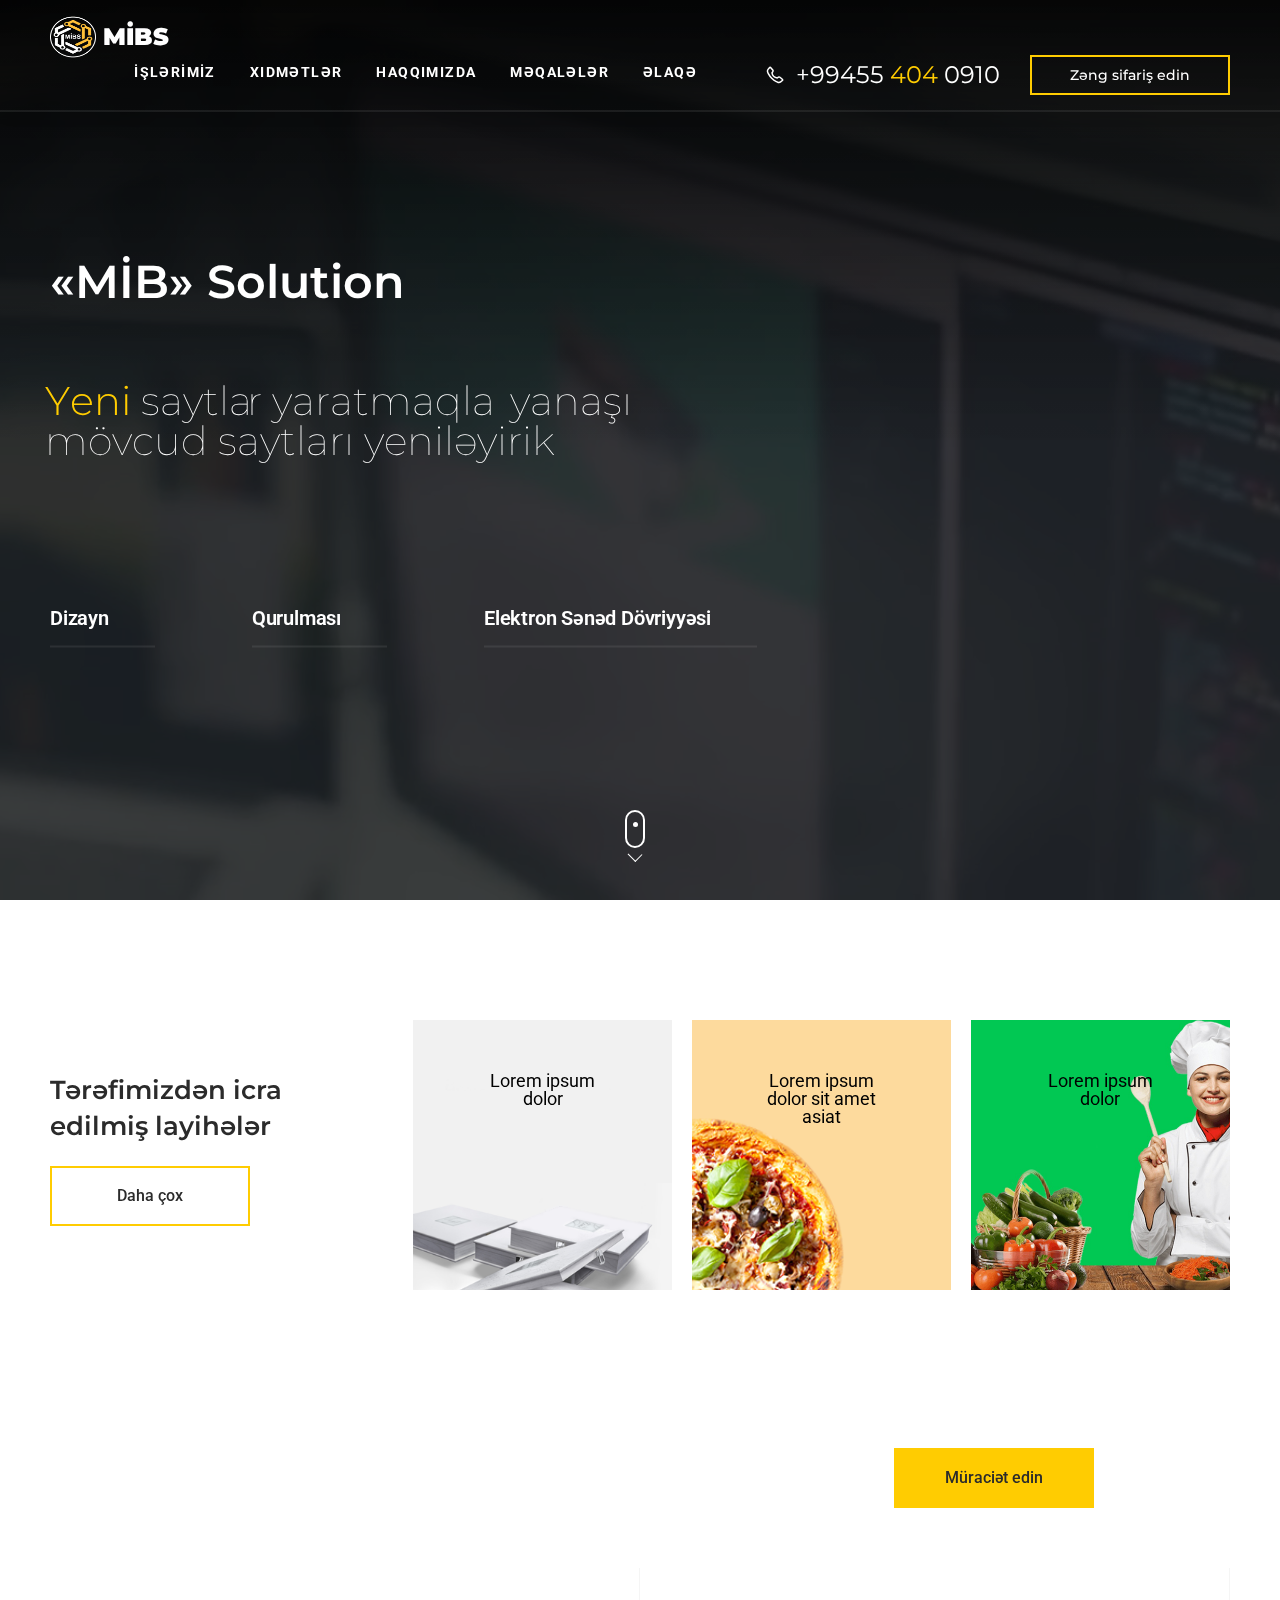
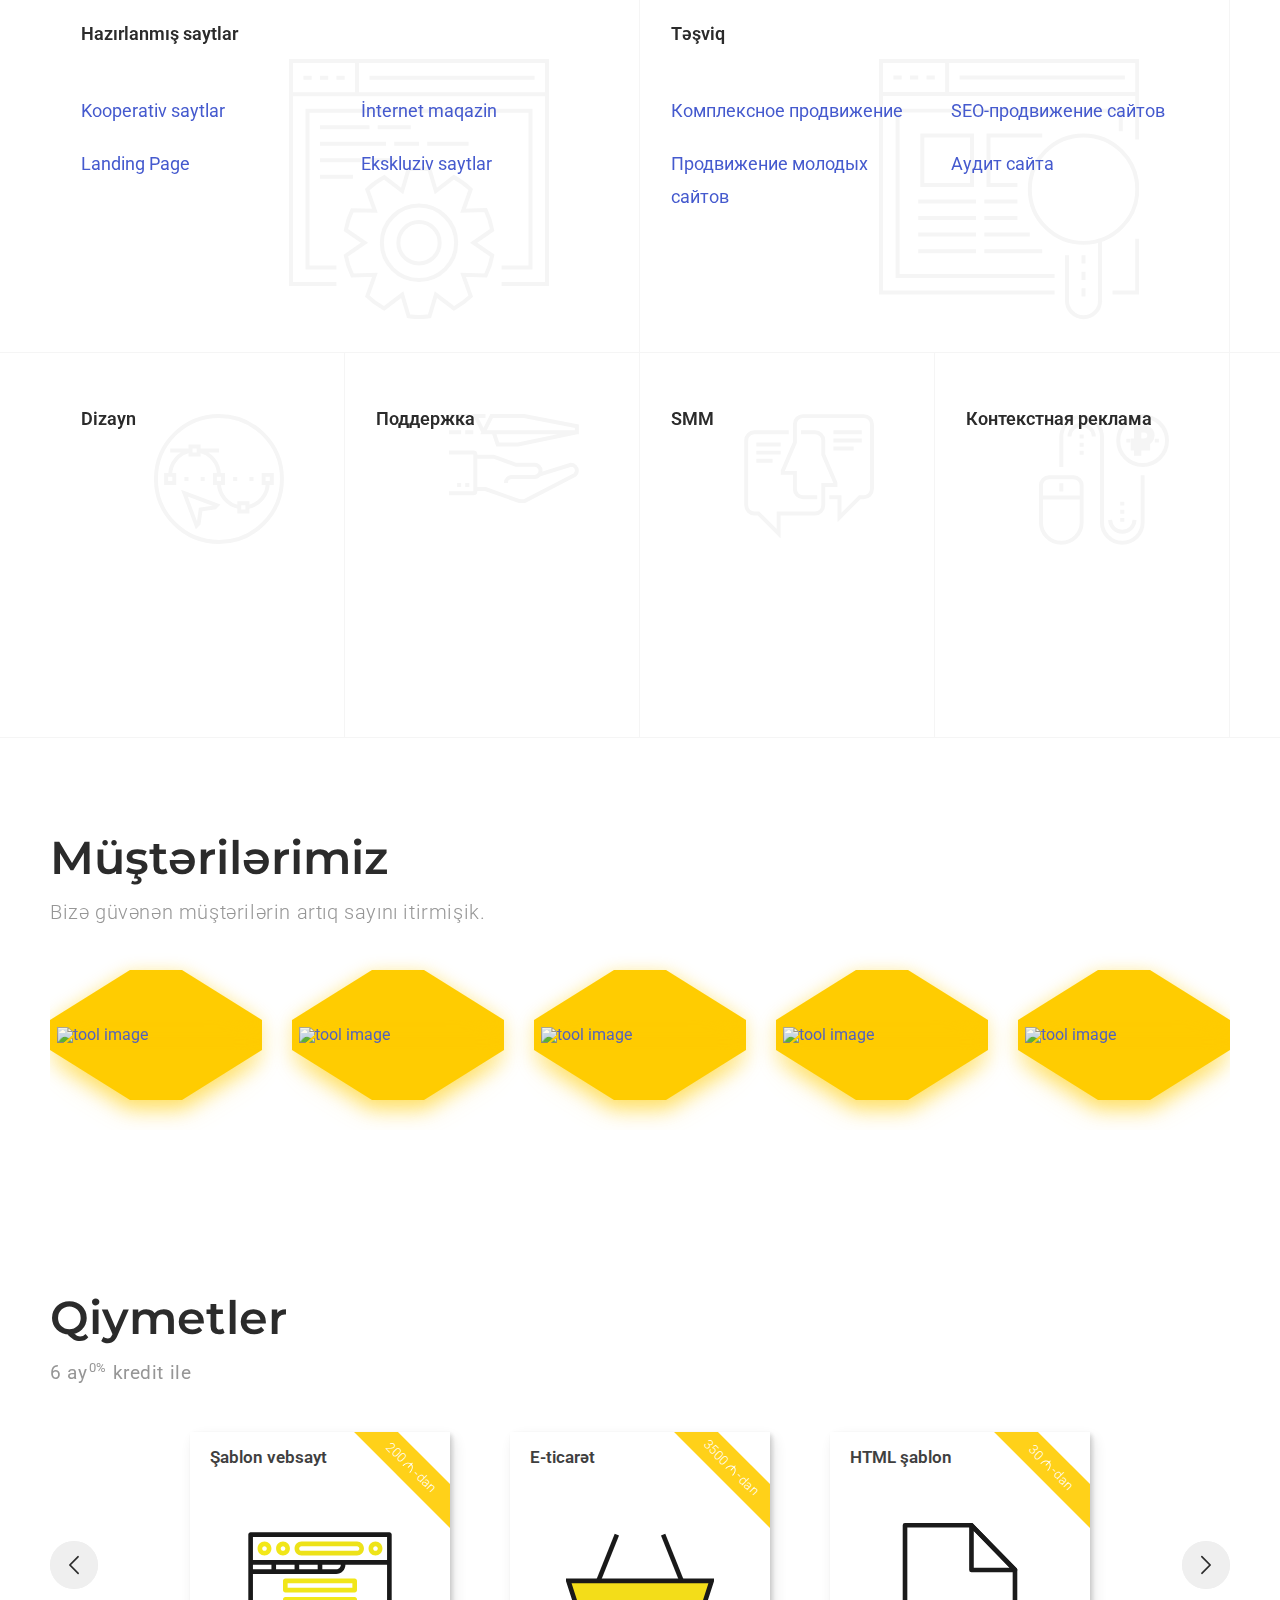
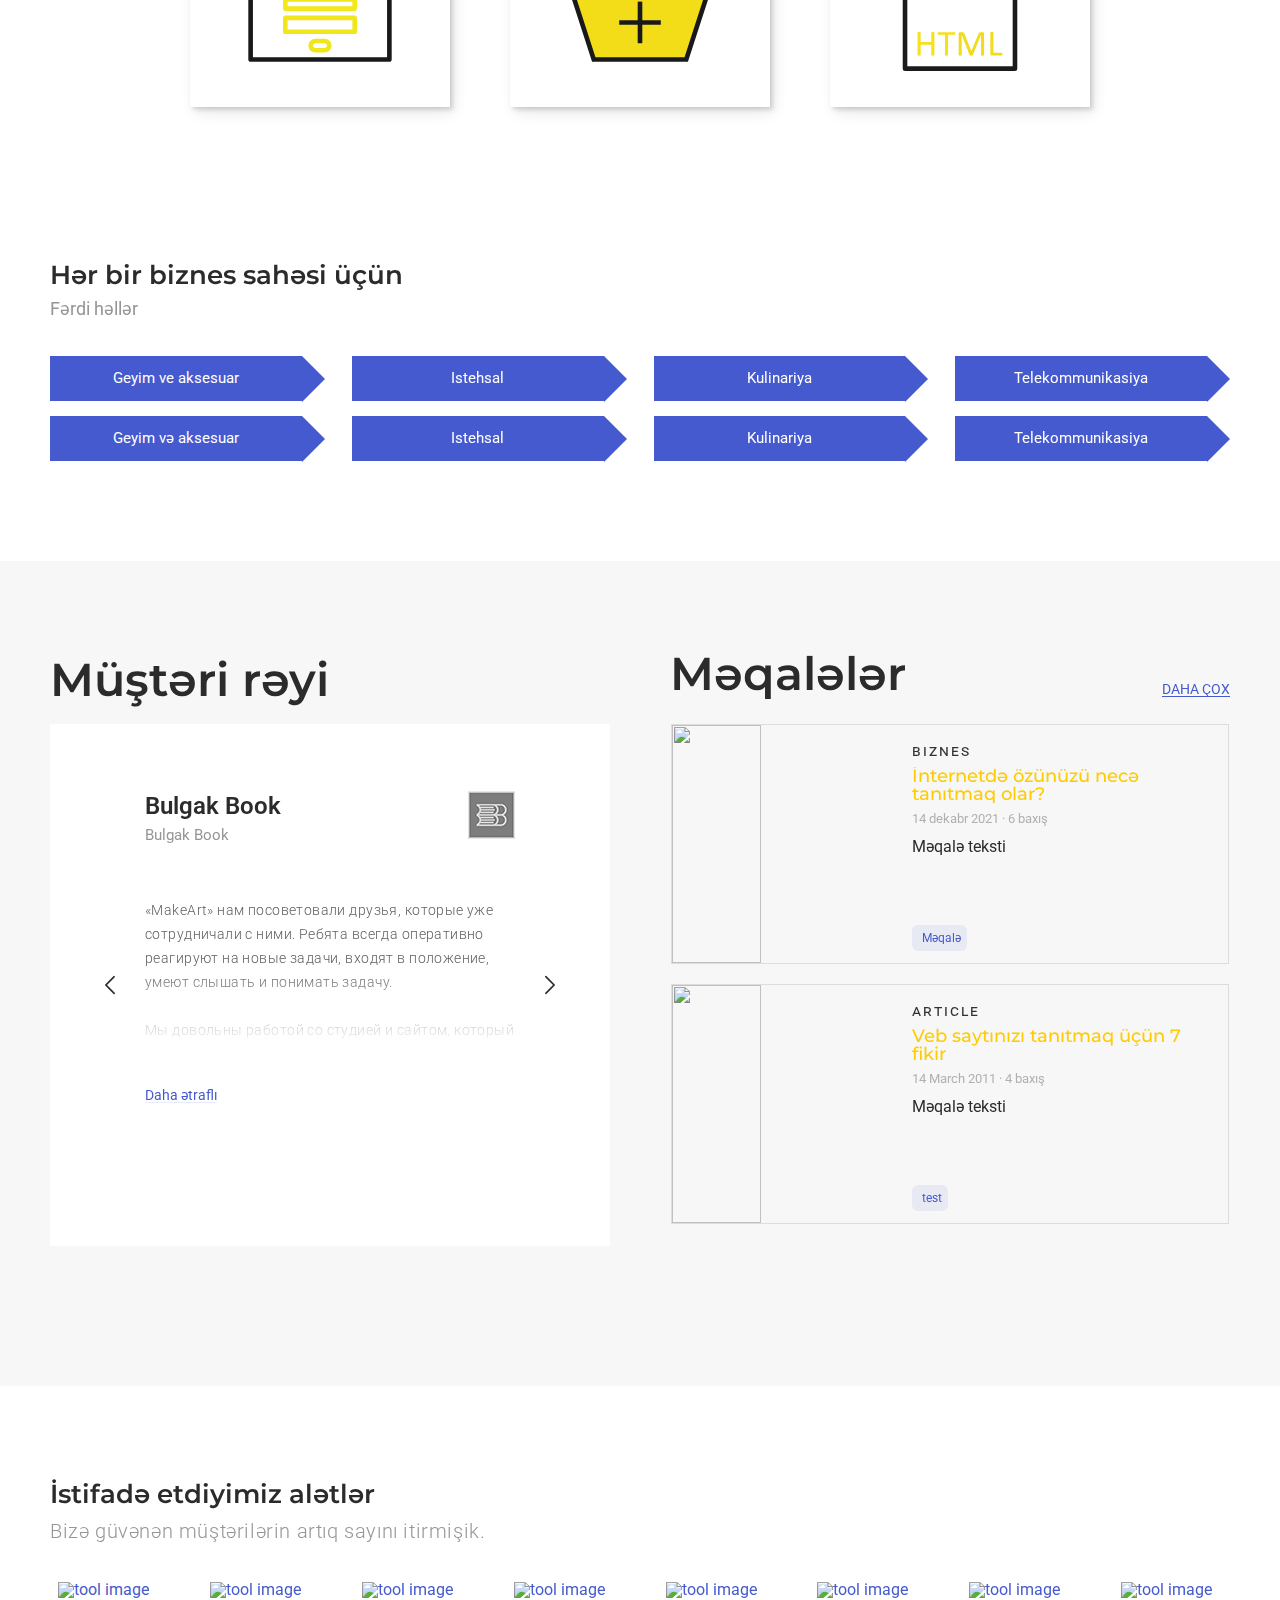
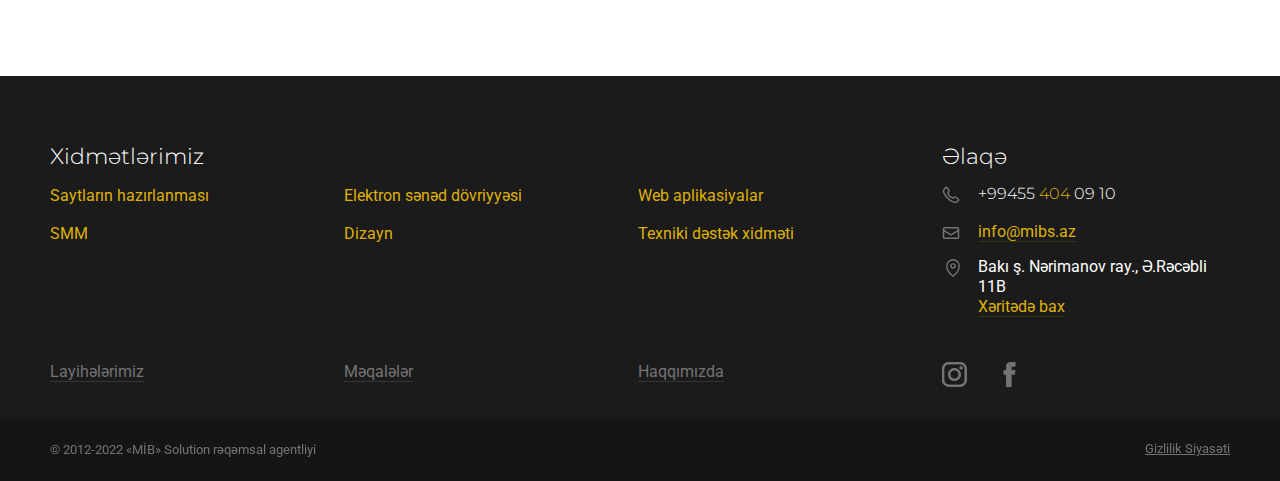
==== commit 369d784a: "news slider and other resposive fixes" ====
--- a/index.html
+++ b/index.html
@@ -2938,9 +2938,7 @@
       <section class="section customers">
         <div class="center clear">
           <div class="_title">
-            <h2 class="uppercase text_tablet-center">
-              Müştərilərimiz
-            </h2>
+            <h2 class="uppercase text_tablet-center">Müştərilərimiz</h2>
             <p class="subtitle text_tablet-center">
               Bizə güvənən müştərilərin artıq sayını itirmişik.
             </p>
@@ -2951,79 +2949,112 @@
               <div class="owl-stage-outer">
                 <div class="owl-stage">
                   <div class="owl-item">
-                    <a href="\"  class="tool_item">
+                    <a href="\" class="tool_item">
                       <div class="_img">
-                        <img src="https://project-seo.net/wp-content/themes/Construct1/img/services/audit.png" alt="tool image">
+                        <img
+                          src="https://project-seo.net/wp-content/themes/Construct1/img/services/audit.png"
+                          alt="tool image"
+                        />
                       </div>
                     </a>
                   </div>
                   <div class="owl-item">
-                    <a href="\"  class="tool_item">
+                    <a href="\" class="tool_item">
                       <div class="_img">
-                        <img src="https://project-seo.net/wp-content/themes/Construct1/img/services/audit.png" alt="tool image">
+                        <img
+                          src="https://project-seo.net/wp-content/themes/Construct1/img/services/audit.png"
+                          alt="tool image"
+                        />
                       </div>
                     </a>
                   </div>
                   <div class="owl-item">
-                    <a href="\"  class="tool_item">
+                    <a href="\" class="tool_item">
                       <div class="_img">
-                        <img src="https://project-seo.net/wp-content/themes/Construct1/img/services/advetisment.png" alt="tool image">
+                        <img
+                          src="https://project-seo.net/wp-content/themes/Construct1/img/services/advetisment.png"
+                          alt="tool image"
+                        />
                       </div>
                     </a>
                   </div>
                   <div class="owl-item">
-                    <a href="\"  class="tool_item">
+                    <a href="\" class="tool_item">
                       <div class="_img">
-                        <img src="https://project-seo.net/wp-content/themes/Construct1/img/services/seo.png" alt="tool image">
+                        <img
+                          src="https://project-seo.net/wp-content/themes/Construct1/img/services/seo.png"
+                          alt="tool image"
+                        />
                       </div>
                     </a>
                   </div>
                   <div class="owl-item">
-                    <a href="\"  class="tool_item">
+                    <a href="\" class="tool_item">
                       <div class="_img">
-                        <img src="https://project-seo.net/wp-content/themes/Construct1/img/services/marketing.png" alt="tool image">
+                        <img
+                          src="https://project-seo.net/wp-content/themes/Construct1/img/services/marketing.png"
+                          alt="tool image"
+                        />
                       </div>
                     </a>
                   </div>
                   <div class="owl-item">
-                    <a href="\"  class="tool_item">
+                    <a href="\" class="tool_item">
                       <div class="_img">
-                        <img src="https://project-seo.net/wp-content/themes/Construct1/img/services/search.png" alt="tool image">
+                        <img
+                          src="https://project-seo.net/wp-content/themes/Construct1/img/services/search.png"
+                          alt="tool image"
+                        />
                       </div>
                     </a>
                   </div>
                   <div class="owl-item">
-                    <a href="\"  class="tool_item">
+                    <a href="\" class="tool_item">
                       <div class="_img">
-                        <img src="https://project-seo.net/wp-content/themes/Construct1/img/services/usability.png" alt="tool image">
+                        <img
+                          src="https://project-seo.net/wp-content/themes/Construct1/img/services/usability.png"
+                          alt="tool image"
+                        />
                       </div>
                     </a>
                   </div>
                   <div class="owl-item">
-                    <a href="\"  class="tool_item">
+                    <a href="\" class="tool_item">
                       <div class="_img">
-                        <img src="https://project-seo.net/wp-content/themes/Construct1/img/services/audit.png" alt="tool image">
+                        <img
+                          src="https://project-seo.net/wp-content/themes/Construct1/img/services/audit.png"
+                          alt="tool image"
+                        />
                       </div>
                     </a>
                   </div>
                   <div class="owl-item">
-                    <a href="\"  class="tool_item">
+                    <a href="\" class="tool_item">
                       <div class="_img">
-                        <img src="https://project-seo.net/wp-content/themes/Construct1/img/services/advetisment.png" alt="tool image">
+                        <img
+                          src="https://project-seo.net/wp-content/themes/Construct1/img/services/advetisment.png"
+                          alt="tool image"
+                        />
                       </div>
                     </a>
                   </div>
                   <div class="owl-item">
-                    <a href="\"  class="tool_item">
+                    <a href="\" class="tool_item">
                       <div class="_img">
-                        <img src="https://project-seo.net/wp-content/themes/Construct1/img/services/seo.png" alt="tool image">
+                        <img
+                          src="https://project-seo.net/wp-content/themes/Construct1/img/services/seo.png"
+                          alt="tool image"
+                        />
                       </div>
                     </a>
                   </div>
                   <div class="owl-item">
-                    <a href="\"  class="tool_item">
+                    <a href="\" class="tool_item">
                       <div class="_img">
-                        <img src="https://project-seo.net/wp-content/themes/Construct1/img/services/marketing.png" alt="tool image">
+                        <img
+                          src="https://project-seo.net/wp-content/themes/Construct1/img/services/marketing.png"
+                          alt="tool image"
+                        />
                       </div>
                     </a>
                   </div>
@@ -3281,85 +3312,265 @@
               <a href="#">daha çox</a>
             </div>
             <div class="news_boxes">
-              <article class="card">
-                <img
-                  class="card__img"
-                  src="https://mibs.az/frontend/image/blog/netde.jpg"
-                />
-                <div class="card__content">
-                  <div class="card__type">Biznes</div>
-                  <div class="card__title">
-                    İnternetdə özünüzü necə tanıtmaq olar?
-                  </div>
-                  <div class="card__date">
-                    14 dekabr 2021 ·
-                    <span class="card__time-to-read">6 baxış</span>
-                  </div>
-                  <div class="card__excerpt">Məqalə teksti</div>
-                  <div class="card__tags">
-                    <div class="tag"><i class="fa fa-tag"></i>Məqalə</div>
+              <div class="news__slider-wrapper">
+                <div class="owl-stage-outer">
+                  <div class="owl-stage">
+                    <div class="owl-item">
+                      <article class="card">
+                        <img
+                          class="card__img"
+                          src="https://mibs.az/frontend/image/blog/netde.jpg"
+                        />
+                        <div class="card__content">
+                          <div class="card__type">Biznes</div>
+                          <div class="card__title">
+                            İnternetdə özünüzü necə tanıtmaq olar?
+                          </div>
+                          <div class="card__date">
+                            14 dekabr 2021 ·
+                            <span class="card__time-to-read">6 baxış</span>
+                          </div>
+                          <div class="card__excerpt">Məqalə teksti</div>
+                          <div class="card__tags">
+                            <div class="tag">
+                              <i class="fa fa-tag"></i>Məqalə
+                            </div>
+                          </div>
+                        </div>
+                      </article>
+
+                      <article class="card">
+                        <img
+                          class="card__img"
+                          src="https://mibs.az/frontend/image/blog/7_ver.png"
+                        />
+                        <div class="card__content">
+                          <div class="card__type">article</div>
+                          <div class="card__title">
+                            Veb saytınızı tanıtmaq üçün 7 fikir
+                          </div>
+                          <div class="card__date">14 March 2011 · 4 baxış</div>
+                          <div class="card__excerpt">Məqalə teksti</div>
+                          <div class="card__tags">
+                            <div class="tag"><i class="fa fa-tag"></i>test</div>
+                          </div>
+                        </div>
+                      </article>
+                    </div>
+                    <div class="owl-item">
+                      <article class="card">
+                        <img
+                          class="card__img"
+                          src="https://mibs.az/frontend/image/blog/margeting-blog.jpg"
+                        />
+                        <div class="card__content">
+                          <div class="card__type">Biznes</div>
+                          <div class="card__title">
+                            Rəqiblər: Ən Yaxşı 5 Vəziyyətə Nəzarət Xidmətləri
+                          </div>
+                          <div class="card__date">
+                            12 dekabr 2021 · 12 baxış
+                          </div>
+                          <div class="card__excerpt">Məqalə teksti</div>
+                          <div class="card__tags">
+                            <div class="tag"><i class="fa fa-tag"></i>test</div>
+                          </div>
+                        </div>
+                      </article>
+
+                      <article class="card">
+                        <img
+                          class="card__img"
+                          src="https://mibs.az/frontend/image/blog/7_ver.png"
+                        />
+                        <div class="card__content">
+                          <div class="card__type">article</div>
+                          <div class="card__title">
+                            Veb saytınızı tanıtmaq üçün 7 fikir
+                          </div>
+                          <div class="card__date">14 March 2011 · 4 baxış</div>
+                          <div class="card__excerpt">Məqalə teksti</div>
+                          <div class="card__tags">
+                            <div class="tag"><i class="fa fa-tag"></i>test</div>
+                          </div>
+                        </div>
+                      </article>
+                    </div>
+                    <div class="owl-item">
+                      <article class="card">
+                        <img
+                          class="card__img"
+                          src="https://mibs.az/frontend/image/blog/margeting-blog.jpg"
+                        />
+                        <div class="card__content">
+                          <div class="card__type">Biznes</div>
+                          <div class="card__title">
+                            Rəqiblər: Ən Yaxşı 5 Vəziyyətə Nəzarət Xidmətləri
+                          </div>
+                          <div class="card__date">
+                            12 dekabr 2021 · 12 baxış
+                          </div>
+                          <div class="card__excerpt">Məqalə teksti</div>
+                          <div class="card__tags">
+                            <div class="tag"><i class="fa fa-tag"></i>test</div>
+                          </div>
+                        </div>
+                      </article>
+
+                      <article class="card">
+                        <img
+                          class="card__img"
+                          src="https://mibs.az/frontend/image/blog/7_ver.png"
+                        />
+                        <div class="card__content">
+                          <div class="card__type">article</div>
+                          <div class="card__title">
+                            Veb saytınızı tanıtmaq üçün 7 fikir
+                          </div>
+                          <div class="card__date">14 March 2011 · 4 baxış</div>
+                          <div class="card__excerpt">Məqalə teksti</div>
+                          <div class="card__tags">
+                            <div class="tag"><i class="fa fa-tag"></i>test</div>
+                          </div>
+                        </div>
+                      </article>
+                    </div>
+                    <div class="owl-item">
+                      <article class="card">
+                        <img
+                          class="card__img"
+                          src="https://mibs.az/frontend/image/blog/margeting-blog.jpg"
+                        />
+                        <div class="card__content">
+                          <div class="card__type">Biznes</div>
+                          <div class="card__title">
+                            Rəqiblər: Ən Yaxşı 5 Vəziyyətə Nəzarət Xidmətləri
+                          </div>
+                          <div class="card__date">
+                            12 dekabr 2021 · 12 baxış
+                          </div>
+                          <div class="card__excerpt">Məqalə teksti</div>
+                          <div class="card__tags">
+                            <div class="tag"><i class="fa fa-tag"></i>test</div>
+                          </div>
+                        </div>
+                      </article>
+
+                      <article class="card">
+                        <img
+                          class="card__img"
+                          src="https://mibs.az/frontend/image/blog/netde.jpg"
+                        />
+                        <div class="card__content">
+                          <div class="card__type">Biznes</div>
+                          <div class="card__title">
+                            İnternetdə özünüzü necə tanıtmaq olar?
+                          </div>
+                          <div class="card__date">
+                            14 dekabr 2021 ·
+                            <span class="card__time-to-read">6 baxış</span>
+                          </div>
+                          <div class="card__excerpt">Məqalə teksti</div>
+                          <div class="card__tags">
+                            <div class="tag">
+                              <i class="fa fa-tag"></i>Məqalə
+                            </div>
+                          </div>
+                        </div>
+                      </article>
+                    </div>
+                    <div class="owl-item">
+                      <article class="card">
+                        <img
+                          class="card__img"
+                          src="https://mibs.az/frontend/image/blog/margeting-blog.jpg"
+                        />
+                        <div class="card__content">
+                          <div class="card__type">Biznes</div>
+                          <div class="card__title">
+                            Rəqiblər: Ən Yaxşı 5 Vəziyyətə Nəzarət Xidmətləri
+                          </div>
+                          <div class="card__date">
+                            12 dekabr 2021 · 12 baxış
+                          </div>
+                          <div class="card__excerpt">Məqalə teksti</div>
+                          <div class="card__tags">
+                            <div class="tag"><i class="fa fa-tag"></i>test</div>
+                          </div>
+                        </div>
+                      </article>
+
+                      <article class="card">
+                        <img
+                          class="card__img"
+                          src="https://mibs.az/frontend/image/blog/7_ver.png"
+                        />
+                        <div class="card__content">
+                          <div class="card__type">article</div>
+                          <div class="card__title">
+                            Veb saytınızı tanıtmaq üçün 7 fikir
+                          </div>
+                          <div class="card__date">14 March 2011 · 4 baxış</div>
+                          <div class="card__excerpt">Məqalə teksti</div>
+                          <div class="card__tags">
+                            <div class="tag"><i class="fa fa-tag"></i>test</div>
+                          </div>
+                        </div>
+                      </article>
+                    </div>
+                    <div class="owl-item">
+                      <article class="card">
+                        <img
+                          class="card__img"
+                          src="https://mibs.az/frontend/image/blog/margeting-blog.jpg"
+                        />
+                        <div class="card__content">
+                          <div class="card__type">Biznes</div>
+                          <div class="card__title">
+                            Rəqiblər: Ən Yaxşı 5 Vəziyyətə Nəzarət Xidmətləri
+                          </div>
+                          <div class="card__date">
+                            12 dekabr 2021 · 12 baxış
+                          </div>
+                          <div class="card__excerpt">Məqalə teksti</div>
+                          <div class="card__tags">
+                            <div class="tag"><i class="fa fa-tag"></i>test</div>
+                          </div>
+                        </div>
+                      </article>
+
+                      <article class="card">
+                        <img
+                          class="card__img"
+                          src="https://mibs.az/frontend/image/blog/7_ver.png"
+                        />
+                        <div class="card__content">
+                          <div class="card__type">article</div>
+                          <div class="card__title">
+                            Veb saytınızı tanıtmaq üçün 7 fikir
+                          </div>
+                          <div class="card__date">14 March 2011 · 4 baxış</div>
+                          <div class="card__excerpt">Məqalə teksti</div>
+                          <div class="card__tags">
+                            <div class="tag"><i class="fa fa-tag"></i>test</div>
+                          </div>
+                        </div>
+                      </article>
+                    </div>
                   </div>
                 </div>
-              </article>
-
-              <article class="card">
-                <img
-                  class="card__img"
-                  src="https://mibs.az/frontend/image/blog/margeting-blog.jpg"
-                />
-                <div class="card__content">
-                  <div class="card__type">Biznes</div>
-                  <div class="card__title">
-                    Rəqiblər: Ən Yaxşı 5 Vəziyyətə Nəzarət Xidmətləri
-                  </div>
-                  <div class="card__date">12 dekabr 2021 · 12 baxış</div>
-                  <div class="card__excerpt">Məqalə teksti</div>
-                  <div class="card__tags">
-                    <div class="tag"><i class="fa fa-tag"></i>test</div>
-                  </div>
-                </div>
-              </article>
-
-              <article class="card">
-                <img
-                  class="card__img"
-                  src="https://mibs.az/frontend/image/blog/7_ver.png"
-                />
-                <div class="card__content">
-                  <div class="card__type">article</div>
-                  <div class="card__title">
-                    Veb saytınızı tanıtmaq üçün 7 fikir
-                  </div>
-                  <div class="card__date">14 March 2011 · 4 baxış</div>
-                  <div class="card__excerpt">Məqalə teksti</div>
-                  <div class="card__tags">
-                    <div class="tag"><i class="fa fa-tag"></i>test</div>
-                  </div>
-                </div>
-              </article>
+              </div>
             </div>
           </section>
           <section class="reviews">
             <div class="section__header">
-              <h2 class="uppercase small-title text_tablet-center">
-                Müştərilər bizim haqqımızda
-              </h2>
+              <h2 class="uppercase text_tablet-center">Müştəri rəyi</h2>
             </div>
             <div class="reviews__slider">
               <div class="reviews__slider-wrapper owl-loaded owl-drag">
                 <div class="owl-stage-outer">
-                  <div
-                    class="owl-stage"
-                    style="
-                      transform: translate3d(0px, 0px, 0px);
-                      transition: all 0s ease 0s;
-                      width: 4146px;
-                    "
-                  >
-                    <div
-                      class="owl-item active"
-                      style="width: 661px; margin-right: 30px"
-                    >
+                  <div class="owl-stage">
+                    <div class="owl-item">
                       <div class="reviews__item">
                         <div class="reviews__item-header clear">
                           <div
@@ -3418,10 +3629,7 @@
                         </div>
                       </div>
                     </div>
-                    <div
-                      class="owl-item"
-                      style="width: 661px; margin-right: 30px"
-                    >
+                    <div class="owl-item">
                       <div class="reviews__item">
                         <div class="reviews__item-header clear">
                           <div
@@ -3477,10 +3685,7 @@
                         </div>
                       </div>
                     </div>
-                    <div
-                      class="owl-item"
-                      style="width: 661px; margin-right: 30px"
-                    >
+                    <div class="owl-item">
                       <div class="reviews__item">
                         <div class="reviews__item-header clear">
                           <div
@@ -3542,10 +3747,7 @@
                         </div>
                       </div>
                     </div>
-                    <div
-                      class="owl-item"
-                      style="width: 661px; margin-right: 30px"
-                    >
+                    <div class="owl-item">
                       <div class="reviews__item">
                         <div class="reviews__item-header clear">
                           <div
@@ -3606,10 +3808,7 @@
                         </div>
                       </div>
                     </div>
-                    <div
-                      class="owl-item"
-                      style="width: 661px; margin-right: 30px"
-                    >
+                    <div class="owl-item">
                       <div class="reviews__item">
                         <div class="reviews__item-header clear">
                           <div
@@ -3717,10 +3916,7 @@
                         </div>
                       </div>
                     </div>
-                    <div
-                      class="owl-item"
-                      style="width: 661px; margin-right: 30px"
-                    >
+                    <div class="owl-item">
                       <div class="reviews__item">
                         <div class="reviews__item-header clear">
                           <div
@@ -3792,34 +3988,6 @@
                     </div>
                   </div>
                 </div>
-                <div class="owl-nav">
-                  <button
-                    type="button"
-                    role="presentation"
-                    class="owl-prev disabled"
-                  >
-                    <svg viewBox="0 0 48 48" xmlns="http://www.w3.org/2000/svg">
-                      <path
-                        d="M35.41 5.41A2 2 0 0 0 32.6 2.6l-20 20a2 2 0 0 0 0 2.82l20 20a2 2 0 0 0 2.82-2.82L16.83 24 35.4 5.41z"
-                      ></path>
-                    </svg></button
-                  ><button type="button" role="presentation" class="owl-next">
-                    <svg viewBox="0 0 48 48" xmlns="http://www.w3.org/2000/svg">
-                      <path
-                        d="M35.41 5.41A2 2 0 0 0 32.6 2.6l-20 20a2 2 0 0 0 0 2.82l20 20a2 2 0 0 0 2.82-2.82L16.83 24 35.4 5.41z"
-                      ></path>
-                    </svg>
-                  </button>
-                </div>
-                <div class="owl-dots">
-                  <button role="button" class="owl-dot active">
-                    <span></span></button
-                  ><button role="button" class="owl-dot"><span></span></button
-                  ><button role="button" class="owl-dot"><span></span></button
-                  ><button role="button" class="owl-dot"><span></span></button
-                  ><button role="button" class="owl-dot"><span></span></button
-                  ><button role="button" class="owl-dot"><span></span></button>
-                </div>
               </div>
             </div>
           </section>
@@ -3842,58 +4010,91 @@
               <div class="owl-stage-outer">
                 <div class="owl-stage">
                   <div class="owl-item">
-                    <a href="\"  class="tool_item">
-                      <img src="https://project-seo.net/wp-content/themes/Construct1/img/services/audit.png" alt="tool image">
+                    <a href="\" class="tool_item">
+                      <img
+                        src="https://project-seo.net/wp-content/themes/Construct1/img/services/audit.png"
+                        alt="tool image"
+                      />
                     </a>
                   </div>
                   <div class="owl-item">
-                    <a href="\"  class="tool_item">
-                      <img src="https://project-seo.net/wp-content/themes/Construct1/img/services/audit.png" alt="tool image">
+                    <a href="\" class="tool_item">
+                      <img
+                        src="https://project-seo.net/wp-content/themes/Construct1/img/services/audit.png"
+                        alt="tool image"
+                      />
                     </a>
                   </div>
                   <div class="owl-item">
-                    <a href="\"  class="tool_item">
-                      <img src="https://project-seo.net/wp-content/themes/Construct1/img/services/advetisment.png" alt="tool image">
+                    <a href="\" class="tool_item">
+                      <img
+                        src="https://project-seo.net/wp-content/themes/Construct1/img/services/advetisment.png"
+                        alt="tool image"
+                      />
                     </a>
                   </div>
                   <div class="owl-item">
-                    <a href="\"  class="tool_item">
-                      <img src="https://project-seo.net/wp-content/themes/Construct1/img/services/seo.png" alt="tool image">
+                    <a href="\" class="tool_item">
+                      <img
+                        src="https://project-seo.net/wp-content/themes/Construct1/img/services/seo.png"
+                        alt="tool image"
+                      />
                     </a>
                   </div>
                   <div class="owl-item">
-                    <a href="\"  class="tool_item">
-                      <img src="https://project-seo.net/wp-content/themes/Construct1/img/services/marketing.png" alt="tool image">
+                    <a href="\" class="tool_item">
+                      <img
+                        src="https://project-seo.net/wp-content/themes/Construct1/img/services/marketing.png"
+                        alt="tool image"
+                      />
                     </a>
                   </div>
                   <div class="owl-item">
-                    <a href="\"  class="tool_item">
-                      <img src="https://project-seo.net/wp-content/themes/Construct1/img/services/search.png" alt="tool image">
+                    <a href="\" class="tool_item">
+                      <img
+                        src="https://project-seo.net/wp-content/themes/Construct1/img/services/search.png"
+                        alt="tool image"
+                      />
                     </a>
                   </div>
                   <div class="owl-item">
-                    <a href="\"  class="tool_item">
-                      <img src="https://project-seo.net/wp-content/themes/Construct1/img/services/usability.png" alt="tool image">
+                    <a href="\" class="tool_item">
+                      <img
+                        src="https://project-seo.net/wp-content/themes/Construct1/img/services/usability.png"
+                        alt="tool image"
+                      />
                     </a>
                   </div>
                   <div class="owl-item">
-                    <a href="\"  class="tool_item">
-                      <img src="https://project-seo.net/wp-content/themes/Construct1/img/services/audit.png" alt="tool image">
+                    <a href="\" class="tool_item">
+                      <img
+                        src="https://project-seo.net/wp-content/themes/Construct1/img/services/audit.png"
+                        alt="tool image"
+                      />
                     </a>
                   </div>
                   <div class="owl-item">
-                    <a href="\"  class="tool_item">
-                      <img src="https://project-seo.net/wp-content/themes/Construct1/img/services/advetisment.png" alt="tool image">
+                    <a href="\" class="tool_item">
+                      <img
+                        src="https://project-seo.net/wp-content/themes/Construct1/img/services/advetisment.png"
+                        alt="tool image"
+                      />
                     </a>
                   </div>
                   <div class="owl-item">
-                    <a href="\"  class="tool_item">
-                      <img src="https://project-seo.net/wp-content/themes/Construct1/img/services/seo.png" alt="tool image">
+                    <a href="\" class="tool_item">
+                      <img
+                        src="https://project-seo.net/wp-content/themes/Construct1/img/services/seo.png"
+                        alt="tool image"
+                      />
                     </a>
                   </div>
                   <div class="owl-item">
-                    <a href="\"  class="tool_item">
-                      <img src="https://project-seo.net/wp-content/themes/Construct1/img/services/marketing.png" alt="tool image">
+                    <a href="\" class="tool_item">
+                      <img
+                        src="https://project-seo.net/wp-content/themes/Construct1/img/services/marketing.png"
+                        alt="tool image"
+                      />
                     </a>
                   </div>
                 </div>
--- a/css/style.css
+++ b/css/style.css
@@ -292,9 +292,7 @@
 
 .news_and_reviews .center {
   display: flex;
-  gap: 30px;
   flex-direction: row-reverse;
-  align-items: center;
 }
 
 .section.solutions {
@@ -371,6 +369,7 @@
 
 section.reviews {
   width: calc(50%);
+  padding: 80px 30px 120px;
 }
 section.reviews h2 {
   margin: 0;
@@ -501,9 +500,6 @@
 section.customers {
   padding: 90px 0 70px;
 }
-section.customers h2 {
-  margin-bottom: 6px;
-}
 
 section.customers .subtitle {
   margin-top: 0;
@@ -515,7 +511,7 @@
   margin: 0 30px;
 }
 
-.customers .customers_slider .owl-stage-outer{
+.customers .customers_slider .owl-stage-outer {
   padding: 30px 0;
 }
 
@@ -1524,14 +1520,15 @@
   text-transform: uppercase;
 }
 
-section.news .news_boxes {
+.news .news_boxes .owl-item{
   display: grid;
   gap: 20px;
+  padding: 0 1px;
 }
 
 .news .card {
   display: flex;
-  height: 230px;
+  height: 240px;
   border: 1px solid rgba(0, 0, 0, 0.1);
   transition: all 0.1s ease;
 }
@@ -1541,10 +1538,6 @@
   height: 100%;
   max-width: 550px;
   object-fit: cover;
-}
-
-.news .card:hover {
-  transform: scale(1.02);
 }
 
 .news .card__content {
@@ -1962,7 +1955,7 @@
 }
 .footer__bottom {
   background: #151515;
-  padding: 20px 30px;
+  padding: 20px 0px;
 }
 
 .footer__bottom .center {
@@ -1971,6 +1964,10 @@
   align-items: center;
   justify-content: space-between;
   flex-wrap: wrap-reverse;
+}
+
+.footer__bottom .center > div {
+  padding: 0 30px;
 }
 
 .footer__bottom .center::after {
--- a/css/responsive.css
+++ b/css/responsive.css
@@ -64,7 +64,7 @@
     max-height: 200px;
   }
   .news_and_reviews {
-    padding: 30px 0px 40px;
+    padding: 60px 0px 40px;
   }
   .news_and_reviews .center {
     flex-direction: column;
@@ -74,7 +74,6 @@
   }
   section.reviews {
     width: 100%;
-    margin-top: 80px;
     padding: 0 30px;
   }
   .reviews__slider {
@@ -523,6 +522,9 @@
   .customers .customers_slider a {
     filter: drop-shadow(0px 7px 7px rgb(255 204 1 / 39%));
   }
+  .news_and_reviews {
+    padding-top: 20px;
+  }
   .news .card {
     height: 154px;
   }
@@ -537,7 +539,7 @@
     -webkit-line-clamp: 1;
     margin-bottom: 4px;
   }
-  .news .tag{
+  .news .tag {
     font-size: 11px;
   }
   .news .card__date {
@@ -585,7 +587,11 @@
   }
 
   .footer__bottom {
-    padding: 15px;
+    padding: 15px 0;
+  }
+
+  .footer__bottom .center > div {
+    padding: 0 15px;
   }
 }
 @media screen and (max-width: 500px) {
@@ -670,7 +676,11 @@
   }
 
   section.news {
-    padding: 60px 15px 20px;
+    padding: 60px 15px 42px;
+  }
+
+  .section.solutions {
+    padding-bottom: 50px;
   }
 }
 @media screen and (max-width: 1550px) {
@@ -1171,12 +1181,12 @@
   }
   .subtitle p {
     font-size: 22px;
-    line-height: 32px;
+    line-height: 25px;
     color: #383838;
   }
   .subtitle {
     font-size: 24px;
-    line-height: 36px;
+    line-height: 26px;
     color: #969696;
   }
   .pretitle {
@@ -1240,13 +1250,16 @@
   .section_no-padding {
     padding: 0;
   }
-  .section__header {
+  .section__header:not(.reviews .section__header) {
     padding-bottom: 0;
+  }
+  section.news .section__header a {
+    font-size: 12px;
   }
   .subtitle {
     margin: 0 15px 30px;
     font-size: 16px;
-    line-height: 36px;
+    line-height: 24px;
     color: #969696;
   }
   .pretitle {
@@ -1597,6 +1610,12 @@
 }
 
 @media screen and (max-width: 768px) {
+  section.customers {
+    padding: 90px 0 20px;
+  }
+  section.customers .subtitle{
+    margin-bottom: 4px;
+  }
   section.section.solutions .solutions_box {
     grid-template-columns: repeat(2, 1fr);
   }
@@ -1607,6 +1626,7 @@
   }
   section.section.solutions .solutions_box {
     padding-right: 37px;
+    padding-top: 0;
   }
   .solutions .subtitle {
     margin-bottom: 12px;
